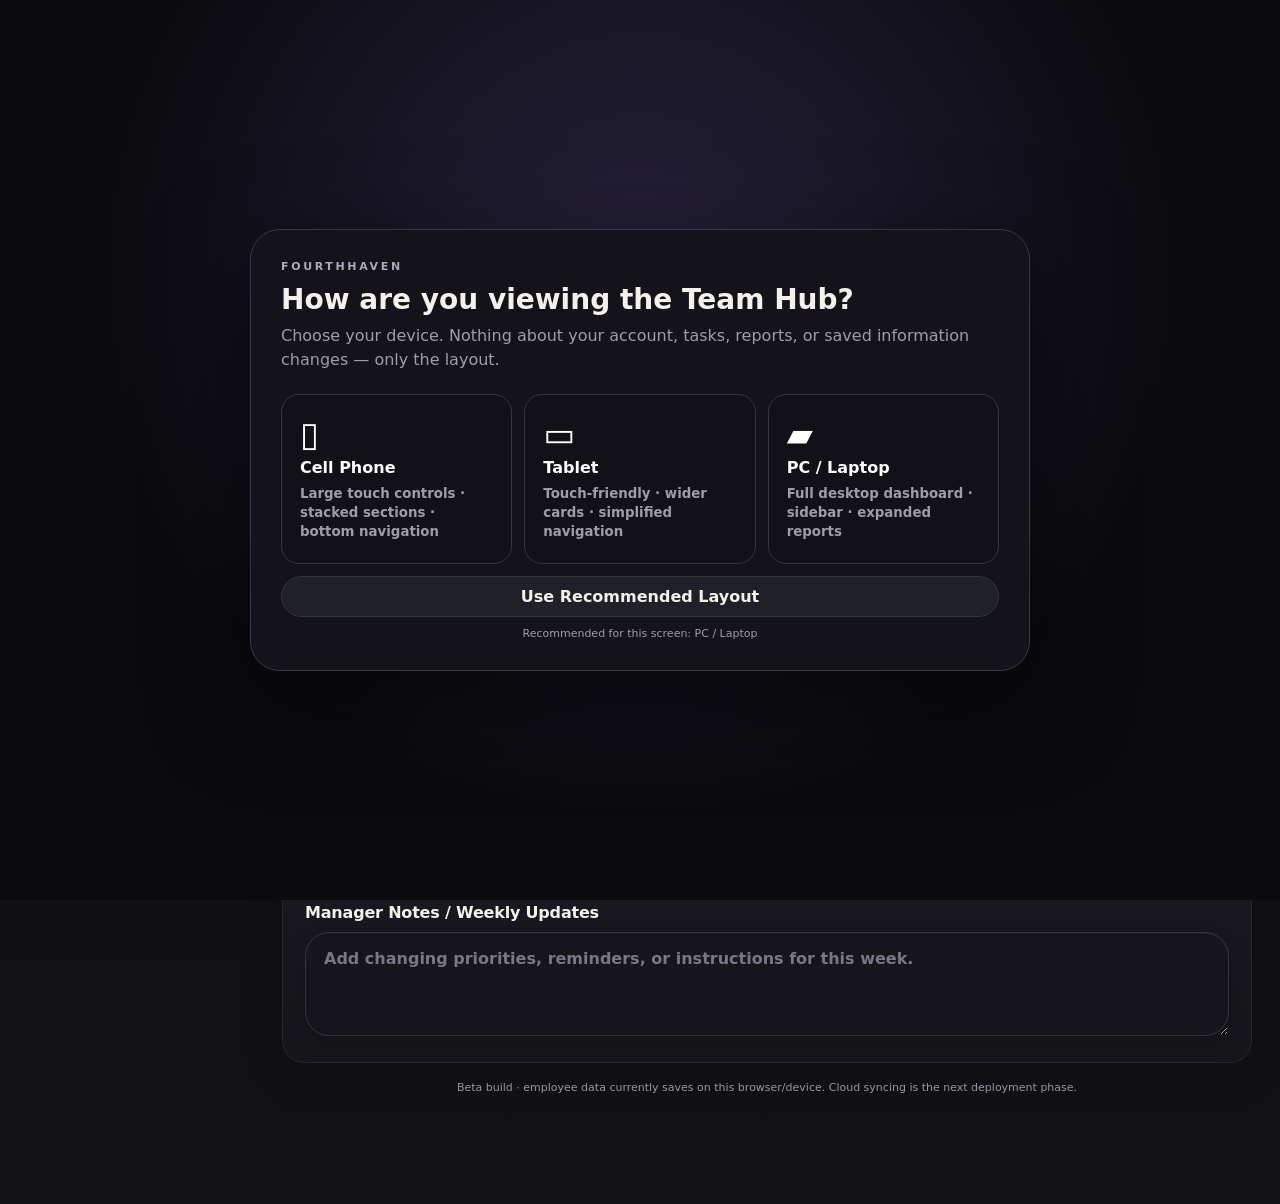
==== index.html @ d565ffc7 "Add files via upload" ====
<!DOCTYPE html>
<html lang="en">
<head>
<meta charset="UTF-8">
<meta name="viewport" content="width=device-width, initial-scale=1, viewport-fit=cover">
<meta name="theme-color" content="#0b0b0e">
<title>FourthHaven Remote Shift Hub</title>
<style>
:root{
  --bg:#0b0b0e; --panel:#141419; --panel2:#1b1b22; --line:#2b2b35;
  --text:#f7f7f8; --muted:#a6a6b2; --good:#43d17a; --warn:#f0c35a; --bad:#ff6b6b;
  --shadow:0 12px 36px rgba(0,0,0,.28);
}
*{box-sizing:border-box}
html{scroll-behavior:smooth}
body{
  margin:0;
  background:linear-gradient(180deg,#09090c,#101016 38%,#0b0b0e);
  color:var(--text);
  font-family:Inter,ui-sans-serif,system-ui,-apple-system,BlinkMacSystemFont,"Segoe UI",sans-serif;
  min-height:100vh;
}
button,input,select,textarea{font:inherit}
a{color:inherit;text-decoration:none}
.app{max-width:1180px;margin:0 auto;padding:18px 18px 100px}

.header{
  position:sticky;top:0;z-index:50;
  background:rgba(11,11,14,.88);backdrop-filter:blur(16px);
  border-bottom:1px solid rgba(255,255,255,.06);
  margin:0 -18px;padding:14px 18px;
}
.header-inner{
  max-width:1180px;margin:0 auto;display:flex;gap:14px;
  justify-content:space-between;align-items:center
}
.brand h1{margin:0;font-size:20px;letter-spacing:.1em}
.brand p{margin:3px 0 0;color:var(--muted);font-size:12px}
.actions{display:flex;gap:8px;align-items:center}
select,input[type=text],input[type=number],input[type=time],textarea{
  width:100%;border:1px solid var(--line);background:#0f0f13;color:var(--text);
  border-radius:12px;padding:11px 12px;outline:none;
}
textarea{min-height:92px;resize:vertical}
select:focus,input:focus,textarea:focus{border-color:#666677}
button,.btn{
  border:1px solid var(--line);background:var(--panel2);color:var(--text);
  padding:10px 14px;border-radius:12px;font-weight:800;cursor:pointer;
}
button:hover,.btn:hover{filter:brightness(1.08)}
.btn.primary,button.primary{background:#f5f5f7;color:#111;border-color:#f5f5f7}

.top-tabs{
  display:flex;gap:8px;overflow-x:auto;padding:14px 0 6px;
  scrollbar-width:none;
}
.top-tabs::-webkit-scrollbar{display:none}
.tablink{
  display:inline-flex;align-items:center;justify-content:center;white-space:nowrap;
  border:1px solid var(--line);background:var(--panel);color:var(--muted);
  padding:10px 14px;border-radius:999px;font-weight:800;font-size:13px;
}
.tablink.active{background:#fff;color:#111;border-color:#fff}

.page{display:none;animation:fade .15s ease}
.page.active{display:block}
@keyframes fade{from{opacity:.55;transform:translateY(2px)}to{opacity:1;transform:none}}

.grid{display:grid;grid-template-columns:repeat(12,1fr);gap:14px}
.card{
  background:var(--panel);border:1px solid var(--line);border-radius:18px;
  padding:18px;box-shadow:var(--shadow)
}
.span12{grid-column:span 12}.span8{grid-column:span 8}.span6{grid-column:span 6}.span4{grid-column:span 4}

h2{margin:0 0 6px;font-size:20px}
h3{margin:0 0 10px;font-size:16px}
.sub{margin:0 0 14px;color:var(--muted);font-size:13px;line-height:1.45}
.statusline{display:flex;align-items:center;justify-content:space-between;gap:12px;flex-wrap:wrap}
.pill{padding:7px 10px;border:1px solid var(--line);background:#101015;border-radius:999px;color:var(--muted);font-size:12px}
.pill.good{color:#c8f2d4;background:#102117;border-color:#2d6d42}
.pill.warn{color:#ffe0a0;background:#251f0d;border-color:#715b1f}
.progress{height:10px;border-radius:999px;background:#0d0d10;border:1px solid var(--line);overflow:hidden}
.progress>div{height:100%;width:0;background:var(--good);transition:width .2s ease}

.day-subtabs{
  display:flex;gap:8px;overflow:auto;padding:2px 0 14px;margin-bottom:2px;
  scrollbar-width:none;
}
.day-subtabs::-webkit-scrollbar{display:none}
.subtab{
  white-space:nowrap;border:1px solid var(--line);background:#111117;color:var(--muted);
  padding:10px 13px;border-radius:12px;font-weight:800;font-size:12px;cursor:pointer
}
.subtab.active{background:#fff;color:#111;border-color:#fff}
.subpanel{display:none}
.subpanel.active{display:block}

.task{display:flex;gap:11px;align-items:flex-start;padding:11px 0;border-bottom:1px solid #24242c}
.task:last-child{border-bottom:0}
.task input[type=checkbox]{width:20px;height:20px;accent-color:#fff;flex:0 0 auto;margin-top:1px}
.task label{line-height:1.35;cursor:pointer}
.task small{display:block;color:var(--muted);margin-top:4px;line-height:1.35}

.field-grid{display:grid;grid-template-columns:1fr 1fr;gap:10px}
.field label,.metric label{display:block;color:var(--muted);font-size:12px;margin:0 0 6px}
.metric-grid{display:grid;grid-template-columns:repeat(4,1fr);gap:10px}
.metric{background:#101015;border:1px solid var(--line);border-radius:14px;padding:12px}
.notice{background:#19150a;border:1px solid #50431a;color:#f5dfa0;padding:12px 14px;border-radius:13px;font-size:13px}
.success{background:#102117;border:1px solid #2d6d42;color:#c8f2d4;padding:12px 14px;border-radius:13px;font-size:13px}
.hidden{display:none!important}
.divider{height:1px;background:var(--line);margin:14px 0}
.week-grid{display:grid;grid-template-columns:repeat(3,1fr);gap:12px}
.day-card{
  background:#101015;border:1px solid var(--line);border-radius:15px;padding:15px;
  display:block;transition:transform .12s ease,border-color .12s ease
}
.day-card:hover{transform:translateY(-2px);border-color:#4c4c5d}
.day-card strong{display:block;margin-bottom:8px}
.mini{font-size:12px;color:var(--muted)}
.req{color:var(--bad)}

.section-title{
  display:flex;align-items:flex-start;justify-content:space-between;gap:10px;margin-bottom:10px
}
.step-badge{
  display:inline-flex;align-items:center;justify-content:center;
  min-width:28px;height:28px;border-radius:999px;background:#fff;color:#111;
  font-size:12px;font-weight:900;margin-right:9px
}
.howto{
  background:#101015;border:1px solid var(--line);border-radius:13px;padding:12px 14px;
  color:var(--muted);font-size:12px;line-height:1.45;margin-bottom:12px
}
.howto strong{color:var(--text)}
.quickline{
  display:grid;grid-template-columns:auto 1fr;gap:8px;align-items:start;
  padding:9px 0;border-bottom:1px solid #24242c
}
.quickline:last-child{border-bottom:0}
.quicknum{
  width:24px;height:24px;border-radius:999px;background:#23232b;display:grid;place-items:center;
  font-size:11px;font-weight:900;color:#fff
}
.under-construction{
  min-height:320px;display:flex;align-items:center;justify-content:center;text-align:center
}
.uc-box{
  max-width:520px;padding:28px;border:1px dashed #444454;border-radius:18px;background:#101015
}
.uc-box .icon{font-size:34px;margin-bottom:10px}
.uc-box h3{font-size:20px;margin-bottom:8px}
.uc-box p{color:var(--muted);line-height:1.5;margin:0}

.timecard{
  display:grid;grid-template-columns:1.2fr .9fr .9fr;gap:12px;align-items:stretch
}
.time-box{
  background:#101015;border:1px solid var(--line);border-radius:15px;padding:15px
}
.time-label{font-size:11px;color:var(--muted);text-transform:uppercase;letter-spacing:.08em;margin-bottom:6px}
.time-value{font-size:22px;font-weight:900;letter-spacing:.02em}
.time-sub{font-size:12px;color:var(--muted);margin-top:5px}
.clock-actions{display:flex;gap:8px;flex-wrap:wrap;margin-top:12px}
.clock-btn{flex:1;min-width:135px}
.clock-btn.in{background:#f5f5f7;color:#111;border-color:#f5f5f7}
.clock-btn.out{background:#2a1518;color:#ffb9bf;border-color:#5a2a31}
.clock-btn:disabled{opacity:.4;cursor:not-allowed;filter:none}
.status-dot{display:inline-block;width:8px;height:8px;border-radius:999px;background:#666;margin-right:6px}
.status-dot.live{background:var(--good);box-shadow:0 0 0 4px rgba(67,209,122,.12)}
.status-dot.done{background:#8a8a98}
.timecard-note{font-size:11px;color:var(--muted);line-height:1.45;margin-top:10px}


.locked-section{
  opacity:.48;
  position:relative;
}
.locked-section::before{
  content:"NEXT SECTION LOCKED — complete everything required in the section above to continue.";
  display:block;
  background:#17171d;
  border:1px solid #353541;
  color:#c2c2cc;
  padding:10px 12px;
  border-radius:11px;
  font-size:12px;
  margin-bottom:12px;
}
.locked-section input,
.locked-section textarea,
.locked-section select,
.locked-section button{
  pointer-events:none;
}
.task input:disabled{opacity:.45}
.task.next-locked label{color:#696974}
.phase-locked{
  opacity:.42;
  cursor:not-allowed!important;
}


.auth-overlay{
  position:fixed; inset:0; z-index:1000; background:rgba(5,5,8,.94);
  backdrop-filter:blur(18px); display:flex; align-items:center; justify-content:center;
  padding:18px;
}
.auth-card{
  width:min(440px,100%); background:#141419; border:1px solid #30303a;
  border-radius:22px; padding:24px; box-shadow:0 24px 80px rgba(0,0,0,.55)
}
.auth-card h2{font-size:22px;margin-bottom:6px}
.auth-card .sub{margin-bottom:18px}
.auth-fields{display:grid;gap:11px}
.auth-actions{display:flex;gap:8px;margin-top:14px}
.auth-actions button{flex:1}
.auth-error{color:#ffb5b5;font-size:12px;min-height:18px;margin-top:9px}
.account-chip{
  display:none;align-items:center;gap:8px;padding:8px 10px;border:1px solid var(--line);
  border-radius:12px;background:#101015;font-size:12px;color:var(--muted)
}
.account-chip strong{color:var(--text)}
.logout-btn{padding:7px 9px!important;font-size:11px}


/* v8: profiles, dynamic employees, manager dashboard */
.avatar{
  width:42px;height:42px;border-radius:50%;object-fit:cover;border:1px solid var(--line);
  background:#202028;display:block
}
.avatar.lg{width:76px;height:76px}
.avatar.xl{width:92px;height:92px}
.avatar-fallback{
  width:42px;height:42px;border-radius:50%;display:grid;place-items:center;
  background:#252530;border:1px solid var(--line);font-weight:900;color:#fff
}
.profile-row{display:flex;gap:14px;align-items:center;flex-wrap:wrap}
.profile-meta{flex:1;min-width:180px}
.profile-meta h3{margin:0 0 4px}
.profile-meta p{margin:0;color:var(--muted);font-size:12px}
.profile-note{font-size:11px;color:var(--muted);line-height:1.45;margin-top:8px}
.photo-preview{
  width:92px;height:92px;border-radius:50%;object-fit:cover;border:1px solid var(--line);
  background:#202028;display:block;margin:0 auto 10px
}
.file-wrap{
  border:1px dashed #42424f;border-radius:14px;padding:14px;text-align:center;background:#101015
}
.file-wrap input[type=file]{width:100%;color:var(--muted);font-size:12px}
.manager-mode .top-tabs,.manager-mode .mobile-nav{display:flex!important}
.manager-dashboard{display:grid;gap:14px}
.manager-stats{display:grid;grid-template-columns:repeat(4,1fr);gap:10px}
.manager-stat{
  background:#101015;border:1px solid var(--line);border-radius:15px;padding:14px
}
.manager-stat .num{font-size:24px;font-weight:900}
.manager-stat .lbl{font-size:11px;color:var(--muted);margin-top:4px}
.employee-roster{display:grid;grid-template-columns:repeat(3,1fr);gap:10px}
.employee-card{
  background:#101015;border:1px solid var(--line);border-radius:15px;padding:14px;
  cursor:pointer;transition:.12s ease;display:flex;gap:11px;align-items:center
}
.employee-card:hover,.employee-card.active{border-color:#fff;transform:translateY(-1px)}
.employee-card .meta{min-width:0}
.employee-card strong{display:block;white-space:nowrap;overflow:hidden;text-overflow:ellipsis}
.employee-card small{display:block;color:var(--muted);margin-top:3px}
.report-days{display:grid;grid-template-columns:repeat(3,1fr);gap:10px}
.report-day{background:#101015;border:1px solid var(--line);border-radius:15px;padding:14px}
.report-kv{display:grid;grid-template-columns:150px 1fr;gap:8px;padding:6px 0;border-bottom:1px solid #24242c}
.report-kv:last-child{border-bottom:0}
.report-kv .k{color:var(--muted);font-size:12px}
.report-kv .v{font-size:12px;word-break:break-word}
.manager-empty{
  padding:24px;text-align:center;color:var(--muted);border:1px dashed #3c3c49;border-radius:15px
}
.auth-photo-copy{font-size:11px;color:var(--muted);line-height:1.4;margin-top:7px}
.profile-required{color:#ffe0a0}
.account-chip .chip-avatar{width:28px;height:28px;border-radius:50%;object-fit:cover;border:1px solid var(--line)}
@media (max-width:900px){
  .manager-stats{grid-template-columns:repeat(2,1fr)}
  .employee-roster{grid-template-columns:repeat(2,1fr)}
  .report-days{grid-template-columns:1fr}
}
@media (max-width:640px){
  .manager-stats,.employee-roster{grid-template-columns:1fr}
  .report-kv{grid-template-columns:1fr;gap:2px}
  .auth-card{max-height:92vh;overflow:auto}
}


/* v9 manager controls */
.manager-toolbar{display:flex;gap:8px;flex-wrap:wrap;align-items:center}
.manager-toolbar button{white-space:nowrap}
.live-pill{font-size:11px;padding:7px 10px;border:1px solid var(--line);border-radius:999px;color:var(--muted)}
.live-pill.fresh{color:#c8f2d4;border-color:#28543a}
.admin-actions{display:flex;gap:8px;flex-wrap:wrap;margin-top:12px}
.admin-actions button.danger{background:#35171b;border-color:#6b2b34;color:#ffc2c7}
.edit-grid{display:grid;grid-template-columns:repeat(2,1fr);gap:10px}
.audit-list{display:grid;gap:8px}
.audit-item{background:#101015;border:1px solid var(--line);border-radius:12px;padding:10px;font-size:12px}
.audit-item small{display:block;color:var(--muted);margin-top:4px}
.snapshot-list{display:grid;gap:8px;max-height:300px;overflow:auto}
.snapshot-item{background:#101015;border:1px solid var(--line);border-radius:12px;padding:10px;cursor:pointer}
.snapshot-item.active{border-color:#fff}
.modal-wide{width:min(680px,100%)}
.manager-warning{font-size:11px;color:#f0cf9a;line-height:1.45;margin-top:8px}
@media(max-width:640px){.edit-grid{grid-template-columns:1fr}}


/* v11 visual refresh + motion */
:root{
  --accent-soft:rgba(255,255,255,.08);
  --glass:rgba(24,24,31,.82);
}
body{
  background:
    radial-gradient(circle at 12% 8%,rgba(105,82,255,.13),transparent 28%),
    radial-gradient(circle at 88% 18%,rgba(255,120,170,.08),transparent 25%),
    radial-gradient(circle at 55% 90%,rgba(74,190,255,.07),transparent 30%),
    #09090d;
  background-attachment:fixed;
}
body::before{
  content:"";position:fixed;inset:0;pointer-events:none;z-index:-1;
  background-image:linear-gradient(rgba(255,255,255,.018) 1px,transparent 1px),
                   linear-gradient(90deg,rgba(255,255,255,.018) 1px,transparent 1px);
  background-size:34px 34px;
  mask-image:linear-gradient(to bottom,rgba(0,0,0,.7),transparent 90%);
}
header,.sidebar,.card,.auth-card{
  backdrop-filter:blur(18px);
}
.card{
  background:linear-gradient(145deg,rgba(24,24,31,.92),rgba(15,15,20,.88));
  box-shadow:0 12px 38px rgba(0,0,0,.16);
  transition:transform .18s ease,border-color .18s ease,box-shadow .18s ease;
}
.card:hover{border-color:#3b3b49;box-shadow:0 16px 44px rgba(0,0,0,.22)}
button,.tab,.subtab,.employee-card,.snapshot-item{
  transition:transform .15s ease,filter .15s ease,border-color .15s ease,background .15s ease,opacity .15s ease;
}
button:not(:disabled):active,.tab:active,.subtab:active{transform:scale(.97)}
button:not(:disabled):hover{filter:brightness(1.12);transform:translateY(-1px)}
.page.active{animation:pageIn .28s cubic-bezier(.2,.8,.2,1)}
.subpanel.active{animation:sectionIn .24s ease}
.auth-overlay:not(.hidden) .auth-card{animation:modalPop .22s cubic-bezier(.2,.9,.25,1.15)}
.success:not(.hidden){animation:successPulse .38s ease}
.progress > div{transition:width .45s cubic-bezier(.2,.8,.2,1)}
.status-dot.live{animation:livePulse 1.6s infinite}
.account-chip{animation:fadeSlide .25s ease}
.time-value{font-variant-numeric:tabular-nums}
.save-indicator{
  position:fixed;right:18px;bottom:18px;z-index:1200;
  display:flex;align-items:center;gap:8px;
  padding:10px 13px;border:1px solid #343441;border-radius:999px;
  background:rgba(15,15,20,.92);backdrop-filter:blur(14px);
  color:#c9c9d3;font-size:11px;
  box-shadow:0 10px 30px rgba(0,0,0,.28);
  opacity:0;transform:translateY(12px);pointer-events:none;
  transition:.2s ease;
}
.save-indicator.show{opacity:1;transform:translateY(0)}
.save-indicator .save-dot{width:8px;height:8px;border-radius:50%;background:#43d17a}
.hero-glow{
  position:absolute;width:180px;height:180px;border-radius:50%;
  filter:blur(70px);opacity:.09;pointer-events:none;
}
@keyframes pageIn{from{opacity:0;transform:translateY(7px)}to{opacity:1;transform:none}}
@keyframes sectionIn{from{opacity:.4;transform:translateX(7px)}to{opacity:1;transform:none}}
@keyframes modalPop{from{opacity:0;transform:scale(.96) translateY(8px)}to{opacity:1;transform:none}}
@keyframes successPulse{0%{transform:scale(.98);opacity:.5}100%{transform:scale(1);opacity:1}}
@keyframes livePulse{0%,100%{box-shadow:0 0 0 3px rgba(67,209,122,.08)}50%{box-shadow:0 0 0 7px rgba(67,209,122,.02)}}
@keyframes fadeSlide{from{opacity:0;transform:translateY(-5px)}to{opacity:1;transform:none}}
@media(prefers-reduced-motion:reduce){
  *,*::before,*::after{animation-duration:.01ms!important;animation-iteration-count:1!important;transition-duration:.01ms!important}
}
@media(max-width:640px){
  .save-indicator{right:10px;bottom:76px}
  .card:hover{transform:none}
}


/* v12 live manager */
.live-monitor{
  display:flex;align-items:center;gap:7px;font-size:11px;font-weight:800;
  color:#bff5cf;padding:7px 10px;border:1px solid rgba(67,209,122,.3);
  background:rgba(67,209,122,.07);border-radius:999px;
}
.live-monitor-dot{
  width:8px;height:8px;border-radius:50%;background:#43d17a;
  box-shadow:0 0 0 0 rgba(67,209,122,.45);
  animation:managerLivePulse 1.5s infinite;
}
.live-change{
  animation:liveChangeFlash .65s ease;
}
@keyframes managerLivePulse{
  0%{box-shadow:0 0 0 0 rgba(67,209,122,.38)}
  70%{box-shadow:0 0 0 7px rgba(67,209,122,0)}
  100%{box-shadow:0 0 0 0 rgba(67,209,122,0)}
}
@keyframes liveChangeFlash{
  0%{border-color:rgba(67,209,122,.9);box-shadow:0 0 0 2px rgba(67,209,122,.15)}
  100%{border-color:var(--line);box-shadow:none}
}


/* v13 device-specific layouts */
.device-chooser{
  position:fixed;inset:0;z-index:5000;display:grid;place-items:center;
  padding:18px;background:
  radial-gradient(circle at 20% 10%,rgba(110,85,255,.22),transparent 35%),
  radial-gradient(circle at 90% 80%,rgba(255,110,170,.11),transparent 30%),
  rgba(7,7,11,.98);backdrop-filter:blur(22px)
}
.device-chooser.hidden{display:none}
.device-chooser-card{
  width:min(780px,100%);padding:30px;border:1px solid #33333f;border-radius:26px;
  background:linear-gradient(145deg,rgba(26,26,34,.97),rgba(13,13,18,.97));
  box-shadow:0 30px 100px rgba(0,0,0,.55);animation:modalPop .3s ease
}
.device-brand{font-size:11px;letter-spacing:.24em;font-weight:900;color:#aaaabd;margin-bottom:10px}
.device-chooser h1{font-size:28px;margin:0 0 8px}
.device-chooser p{color:var(--muted);margin:0 0 22px;line-height:1.5}
.device-options{display:grid;grid-template-columns:repeat(3,1fr);gap:12px}
.device-option{
  min-height:170px;padding:18px;border-radius:18px;border:1px solid #343440;
  background:#111117;text-align:left;display:flex;flex-direction:column;justify-content:center;
  align-items:flex-start;gap:7px;color:#fff
}
.device-option:hover{border-color:#77778b;background:#17171f}
.device-icon{font-size:34px;line-height:1}
.device-option strong{font-size:16px}
.device-option small{color:var(--muted);line-height:1.45}
.device-auto{width:100%;margin-top:12px}
.device-recommendation{text-align:center;color:var(--muted);font-size:11px;margin-top:10px}
.device-switcher{
  font-size:11px!important;padding:7px 9px!important
}

/* CELL */
body.device-cell{
  --mobile-pad:12px;
  overflow-x:hidden;
}
body.device-cell .app{display:block!important;min-width:0!important}
body.device-cell .sidebar{display:none!important}
body.device-cell main{width:100%!important;margin:0!important;padding:12px 12px 92px!important;min-width:0!important}
body.device-cell header{
  position:sticky;top:0;z-index:100;padding:10px 12px!important;
  display:flex!important;flex-wrap:wrap!important;gap:8px!important;min-height:auto!important
}
body.device-cell header h1{font-size:16px!important;max-width:100%}
body.device-cell header .actions,
body.device-cell header > div{max-width:100%}
body.device-cell #employeeSelect{min-width:0!important;width:100%!important;max-width:100%!important}
body.device-cell .grid,
body.device-cell .field-grid,
body.device-cell .manager-stats,
body.device-cell .employee-roster,
body.device-cell .report-days,
body.device-cell .edit-grid{
  grid-template-columns:1fr!important
}
body.device-cell [class*="span"]{grid-column:1/-1!important}
body.device-cell .card{
  padding:14px!important;border-radius:16px!important;overflow:hidden
}
body.device-cell .top-tabs{display:none!important}
body.device-cell .mobile-nav{
  display:flex!important;position:fixed!important;left:8px;right:8px;bottom:8px;z-index:900;
  border:1px solid #343440;border-radius:18px;background:rgba(16,16,22,.96);
  backdrop-filter:blur(18px);padding:6px;gap:4px;overflow-x:auto;
  box-shadow:0 14px 40px rgba(0,0,0,.4)
}
body.device-cell .mobile-nav button{
  flex:1 0 auto;min-width:68px;padding:10px 8px!important;font-size:10px!important
}
body.device-cell .subtabs{
  overflow-x:auto!important;display:flex!important;flex-wrap:nowrap!important;
  padding-bottom:4px;scrollbar-width:none
}
body.device-cell .subtabs::-webkit-scrollbar{display:none}
body.device-cell .subtab{flex:0 0 auto!important;white-space:nowrap}
body.device-cell input,
body.device-cell textarea,
body.device-cell select,
body.device-cell button{
  font-size:16px; /* prevents iOS input zoom */
  max-width:100%;
}
body.device-cell button{min-height:44px}
body.device-cell input,body.device-cell select{min-height:46px}
body.device-cell textarea{min-height:100px}
body.device-cell .clock-actions,
body.device-cell .auth-actions,
body.device-cell .admin-actions,
body.device-cell .manager-toolbar,
body.device-cell .statusline{
  flex-direction:column!important;align-items:stretch!important
}
body.device-cell .clock-actions button,
body.device-cell .auth-actions button,
body.device-cell .admin-actions button,
body.device-cell .manager-toolbar button{width:100%!important}
body.device-cell .timecard-grid{grid-template-columns:1fr!important}
body.device-cell .profile-row{align-items:center!important}
body.device-cell .profile-row .profile-meta{min-width:0!important;width:100%}
body.device-cell .report-kv{grid-template-columns:1fr!important;gap:2px!important}
body.device-cell .report-kv .v{font-size:13px!important}
body.device-cell .auth-overlay{padding:10px!important;align-items:flex-start!important;overflow:auto}
body.device-cell .auth-card{
  width:100%!important;max-width:none!important;margin:4vh 0!important;padding:18px!important;
  max-height:none!important
}
body.device-cell .save-indicator{bottom:84px!important;right:10px!important;left:10px!important;justify-content:center}
body.device-cell .account-chip{width:100%;justify-content:space-between}
body.device-cell .manager-mode .mobile-nav{display:none!important}
body.device-cell .manager-dashboard{padding-bottom:20px}
body.device-cell table{display:block;overflow-x:auto;white-space:nowrap}

/* TABLET */
body.device-tablet .app{grid-template-columns:190px minmax(0,1fr)!important}
body.device-tablet .sidebar{width:190px!important}
body.device-tablet main{min-width:0!important;padding:18px!important}
body.device-tablet .grid{grid-template-columns:repeat(6,minmax(0,1fr))!important}
body.device-tablet .span4{grid-column:span 3!important}
body.device-tablet .span6{grid-column:span 3!important}
body.device-tablet .span8{grid-column:span 6!important}
body.device-tablet .span12{grid-column:span 6!important}
body.device-tablet .manager-stats{grid-template-columns:repeat(2,1fr)!important}
body.device-tablet .employee-roster{grid-template-columns:repeat(2,1fr)!important}
body.device-tablet .report-days{grid-template-columns:1fr!important}
body.device-tablet button{min-height:40px}
body.device-tablet input,body.device-tablet select{min-height:42px;font-size:16px}
body.device-tablet .subtabs{overflow-x:auto;flex-wrap:nowrap}
body.device-tablet .subtab{white-space:nowrap}

/* PC */
body.device-pc .mobile-nav{display:none!important}

@media(max-width:700px){
  .device-options{grid-template-columns:1fr}
  .device-option{min-height:112px}
  .device-chooser-card{padding:20px}
  .device-chooser h1{font-size:22px}
}

.mobile-nav{display:none}
.footer-note{text-align:center;color:var(--muted);font-size:11px;margin-top:18px}

@media (max-width:850px){
  .span8,.span6,.span4{grid-column:span 12}
  .metric-grid{grid-template-columns:repeat(2,1fr)}
  .week-grid{grid-template-columns:1fr}
}
@media (max-width:640px){
  body{background:#0b0b0e}
  .app{padding:10px 10px 92px}
  .header{margin:0 -10px;padding:11px 10px}
  .header-inner{align-items:flex-start;gap:10px}
  .brand h1{font-size:17px}
  .brand p{font-size:11px}
  .actions{flex-direction:column;width:46%;align-items:stretch}
  .actions button,.actions select{width:100%;padding:9px 10px}
  .top-tabs{display:none}
  .mobile-nav{
    display:grid;grid-template-columns:repeat(4,1fr);gap:6px;
    position:fixed;left:8px;right:8px;bottom:calc(8px + env(safe-area-inset-bottom));
    z-index:99;background:rgba(17,17,22,.95);backdrop-filter:blur(16px);
    border:1px solid var(--line);border-radius:18px;padding:7px;box-shadow:var(--shadow)
  }
  .mobile-nav a{
    display:flex;flex-direction:column;align-items:center;justify-content:center;
    gap:2px;padding:8px 4px;border-radius:12px;color:var(--muted);font-size:10px;font-weight:800
  }
  .mobile-nav a.active{background:#fff;color:#111}
  .mobile-nav .date{font-size:9px;font-weight:700;opacity:.85}
  .card{padding:15px;border-radius:16px;box-shadow:none}
  .field-grid,.metric-grid{grid-template-columns:1fr}
  h2{font-size:18px}
  h3{font-size:15px}

  .timecard{grid-template-columns:1fr}
  .time-value{font-size:20px}
  .clock-actions{flex-direction:column}
  .clock-btn{width:100%}

  .day-subtabs{
    position:sticky;top:84px;z-index:30;background:rgba(11,11,14,.96);
    margin:0 -10px 10px;padding:10px
  }
}

/* Mid Shift 3 contact / order cards */
.contact-log{display:grid;gap:14px}.contact-card{border:1px solid #303030;border-radius:16px;padding:16px;background:#111}.contact-head{display:flex;justify-content:space-between;gap:12px;align-items:center;margin-bottom:12px}.contact-head h4{margin:0}.mini-grid{display:grid;grid-template-columns:repeat(2,minmax(0,1fr));gap:12px}.purchase-box{margin-top:12px;padding:14px;border:1px solid #383838;border-radius:14px;background:#0b0b0b}.product-row{display:grid;grid-template-columns:1.4fr .8fr .8fr auto;gap:8px;align-items:end;margin:8px 0}.small-btn,.plus-btn{border:1px solid #3a3a3a;background:#171717;color:#fff;border-radius:10px;padding:9px 12px;cursor:pointer}.plus-btn{font-weight:800}.danger-btn{border-color:#5b2c2c;color:#ffb6b6}.contact-actions{display:flex;justify-content:flex-end;margin-top:12px}.account-setup{border:1px solid #4b4430;background:#17150d}.credential{padding:10px 12px;border-radius:10px;background:#090909;border:1px solid #333;margin-top:8px;overflow-wrap:anywhere}.status-select{width:100%}@media(max-width:700px){.mini-grid,.product-row{grid-template-columns:1fr}.contact-head{align-items:flex-start;flex-direction:column}}

/* v15 polish: lively task completion, payroll, CEO hub */
:root{--fh-accent:#8b7cff;--fh-good:#45d483;--fh-gold:#ffd66b}
.task{position:relative;overflow:visible}
.task input[type="checkbox"]{
  appearance:none;-webkit-appearance:none;width:22px;height:22px;min-width:22px;
  border:2px solid #676775;border-radius:7px;background:#17171d;display:grid;
  place-content:center;transition:.18s ease;cursor:pointer;box-shadow:inset 0 0 0 1px #0004
}
.task input[type="checkbox"]::after{
  content:"✓";font-weight:1000;font-size:15px;color:#101114;transform:scale(0) rotate(-18deg);
  transition:.16s cubic-bezier(.2,1.8,.4,1)
}
.task input[type="checkbox"]:checked{
  background:linear-gradient(135deg,#8b7cff,#6fe0ff);border-color:transparent;
  transform:scale(1.08);box-shadow:0 0 0 4px #8b7cff22,0 0 20px #8b7cff44
}
.task input[type="checkbox"]:checked::after{transform:scale(1) rotate(0)}
.task.just-checked{animation:taskFlash .48s ease}
@keyframes taskFlash{0%{background:#ffffff00}35%{background:#8b7cff20;transform:translateX(3px)}100%{background:#ffffff00}}
.confetti-piece{position:fixed;width:7px;height:11px;border-radius:2px;z-index:99999;pointer-events:none;animation:confettiFall .8s ease-out forwards}
@keyframes confettiFall{to{transform:translate(var(--dx),var(--dy)) rotate(var(--rot));opacity:0}}
.subtab.phase-locked{opacity:.38;filter:saturate(.45);cursor:not-allowed}
.subtab.phase-locked::after{content:" 🔒";font-size:10px}
.payroll-card{margin-top:14px;padding:14px;border:1px solid #343442;border-radius:14px;background:linear-gradient(135deg,#17171f,#111116)}
.payroll-top{display:flex;justify-content:space-between;gap:12px;align-items:end;flex-wrap:wrap}
.payroll-money{font-size:28px;font-weight:950;letter-spacing:-.5px}
.payroll-meta{font-size:12px;color:var(--muted)}
.payroll-track{height:12px;background:#292933;border-radius:999px;overflow:hidden;margin-top:10px}
.payroll-fill{height:100%;width:0;background:linear-gradient(90deg,#8b7cff,#65d9ff,#68e59a);transition:width .6s linear;border-radius:999px}
.payroll-cap{font-size:11px;color:var(--muted);margin-top:7px}
.ceo-card{border:1px solid #5c54a6;background:linear-gradient(145deg,#171626,#101016);box-shadow:0 12px 38px #0005}
.ceo-kicker{font-size:11px;text-transform:uppercase;letter-spacing:1.7px;color:#b8b0ff;font-weight:900}
.ceo-message{white-space:pre-wrap;font-size:16px;line-height:1.6;margin:10px 0}
.ceo-overlay{position:fixed;inset:0;background:#07070bd9;backdrop-filter:blur(10px);z-index:100000;display:flex;align-items:center;justify-content:center;padding:18px}
.ceo-overlay.hidden{display:none}
.ceo-modal{width:min(620px,100%);border:1px solid #5d55a8;border-radius:20px;background:linear-gradient(145deg,#1c1b2c,#101014);padding:24px;box-shadow:0 30px 90px #000}
.ceo-modal h2{margin:5px 0 8px;font-size:28px}
.ceo-modal .ceo-message{max-height:42vh;overflow:auto}
.ceo-modal button{width:100%;margin-top:12px}
.shift-status{margin-left:6px;font-size:10px}


/* v16: pacing guard, gallery, commissions, time management */
.task{padding-right:72px}
.task-timer{margin-left:auto;min-width:58px;text-align:right;font-size:10px;font-weight:900;color:#a8a8b8;letter-spacing:.2px}
.task.task-current .task-timer{color:#8fdcff}
.task.task-waiting{opacity:.62}
.task.task-waiting .task-timer{color:#777784}
.pacing-strip{display:flex;gap:10px;align-items:center;justify-content:space-between;flex-wrap:wrap;margin-top:12px;padding:10px 12px;border:1px solid #343441;border-radius:12px;background:#121219}
.warning-counter{font-size:12px;font-weight:900}
.warning-counter.warn{color:#ffd66b}.warning-counter.danger{color:#ff7b7b}
.time-urgency{margin-top:12px;border:1px solid #343441;border-radius:14px;padding:13px 14px;background:#15151c;transition:.2s ease}
.time-urgency .urgency-title{font-weight:950;font-size:14px}.time-urgency .urgency-copy{font-size:12px;color:var(--muted);margin-top:4px;line-height:1.45}
.time-urgency.caution{border-color:#8d7632;background:#211c0f}.time-urgency.urgent{border-color:#a33b45;background:#281014;animation:urgentPulse 1.2s ease-in-out infinite}
@keyframes urgentPulse{50%{box-shadow:0 0 0 4px #ff4e5e17,0 0 22px #ff4e5e20;transform:scale(1.003)}}
.tool-note{font-size:11px;color:var(--muted);line-height:1.45}
.gallery-toolbar{display:flex;gap:10px;align-items:center;flex-wrap:wrap}
.gallery-grid{display:grid;grid-template-columns:repeat(3,minmax(0,1fr));gap:14px;margin-top:14px}
.gallery-item{border:1px solid #343442;border-radius:16px;overflow:hidden;background:#121218;position:relative}
.gallery-item img{width:100%;aspect-ratio:4/5;object-fit:cover;display:block;background:#0b0b0e}
.gallery-meta{padding:11px}.gallery-meta strong{display:block;white-space:nowrap;overflow:hidden;text-overflow:ellipsis}.gallery-meta small{color:var(--muted)}
.gallery-actions{display:flex;gap:7px;margin-top:9px}.gallery-actions button{flex:1;padding:8px}
.gallery-select{position:absolute;top:10px;left:10px;z-index:2;background:#111c;border:1px solid #fff4;border-radius:9px;padding:6px 8px;backdrop-filter:blur(6px)}
.gallery-empty{padding:28px;text-align:center;border:1px dashed #3c3c49;border-radius:14px;color:var(--muted)}
.commission-layout{display:grid;grid-template-columns:1.1fr .9fr;gap:14px}
.commission-item-row{display:grid;grid-template-columns:1.2fr .8fr .65fr .55fr auto;gap:8px;align-items:end;margin-top:8px;padding:10px;border:1px solid #30303b;border-radius:12px;background:#111117}
.commission-summary{padding:15px;border:1px solid #3d3b58;border-radius:14px;background:linear-gradient(135deg,#171625,#111117)}
.commission-big{font-size:30px;font-weight:1000;letter-spacing:-1px}
.commission-record{padding:12px;border:1px solid #30303a;border-radius:13px;background:#111117;margin-top:9px}.commission-record .top{display:flex;justify-content:space-between;gap:10px}.commission-record small{color:var(--muted)}
.status-pending{color:#ffd66b}.status-verified{color:#72e3a0}
.goodjob-overlay{position:fixed;inset:0;z-index:120000;display:flex;align-items:center;justify-content:center;pointer-events:none;background:#0000;opacity:0}.goodjob-overlay.show{animation:goodJobScene 2.5s ease forwards}
.goodjob-card{display:flex;align-items:center;gap:14px;transform:scale(.72) rotate(-3deg)}.goodjob-overlay.show .goodjob-card{animation:goodJobWobble 2.5s ease forwards}
.scribble-face{width:112px;height:112px;filter:drop-shadow(0 10px 24px #0008)}
.goodjob-bubble{position:relative;background:#fff;color:#111;font-weight:1000;font-size:20px;padding:13px 18px;border-radius:22px;box-shadow:0 12px 30px #0008}.goodjob-bubble:before{content:"";position:absolute;left:-10px;bottom:18px;border:10px solid transparent;border-right-color:#fff;border-left:0}
@keyframes goodJobScene{0%{opacity:0}15%,75%{opacity:1}100%{opacity:0}}@keyframes goodJobWobble{0%{transform:scale(.7) rotate(-6deg)}20%{transform:scale(1.04) rotate(3deg)}35%{transform:scale(1) rotate(-2deg)}65%{transform:scale(1) rotate(2deg)}100%{transform:scale(.82) rotate(-5deg)}}
.manager-alert{padding:11px;border-left:3px solid #ff7b7b;background:#211216;border-radius:10px;margin-top:8px}.manager-alert small{display:block;color:#b9b3b5;margin-top:4px}
.payroll-breakdown{display:flex;gap:14px;flex-wrap:wrap;margin-top:9px;font-size:11px;color:var(--muted)}.payroll-breakdown strong{color:#fff}
@media(max-width:820px){.gallery-grid{grid-template-columns:repeat(2,minmax(0,1fr))}.commission-layout{grid-template-columns:1fr}.commission-item-row{grid-template-columns:1fr 1fr}.commission-item-row button{grid-column:span 2}}
@media(max-width:520px){.gallery-grid{grid-template-columns:1fr}.top-tabs{overflow-x:auto}.mobile-nav{overflow-x:auto;justify-content:flex-start}.mobile-nav a{min-width:74px;flex:0 0 auto}}


/* v17: stronger pacing enforcement, persistent celebration, production analytics, team messages */
input,textarea,select{
  background:linear-gradient(180deg,#17171f,#111117)!important;
  border:1px solid #393946!important;
  color:#f7f7fb!important;
  box-shadow:inset 0 1px 0 #ffffff08;
}
input:focus,textarea:focus,select:focus{
  outline:none!important;border-color:#8b7cff!important;
  box-shadow:0 0 0 4px #8b7cff1d, inset 0 1px 0 #ffffff0b!important;
}
.commission-layout .field{padding:10px;border:1px solid #292934;border-radius:14px;background:#101016}
.commission-layout .field label{font-size:10px;letter-spacing:.06em;text-transform:uppercase;color:#aaaabd}
.commission-layout input,.commission-layout select{border-radius:12px!important}

/* Full-screen GOOD JOB celebration stays until employee dismisses it */
.goodjob-overlay{
  pointer-events:auto;background:
  radial-gradient(circle at 50% 35%,#29234d 0,#13131c 42%,#07070b 100%);
  opacity:0;visibility:hidden;transition:opacity .25s ease,visibility .25s ease
}
.goodjob-overlay.show{opacity:1;visibility:visible;animation:none}
.goodjob-card{
  flex-direction:column;text-align:center;transform:none!important;
  animation:celebrateFloat 1.8s ease-in-out infinite!important
}
.scribble-face{width:min(52vw,330px);height:min(52vw,330px)}
.goodjob-bubble{font-size:clamp(24px,5vw,46px);padding:18px 28px;animation:bubbleWobble 1.1s ease-in-out infinite}
.goodjob-bubble:before{display:none}
.goodjob-ok{
  margin-top:12px;border:1px solid #ffffff50!important;background:#fff!important;color:#111!important;
  border-radius:999px!important;padding:13px 30px!important;font-weight:1000!important;font-size:16px
}
@keyframes celebrateFloat{50%{transform:translateY(-8px) rotate(1deg)}}
@keyframes bubbleWobble{0%,100%{transform:rotate(-2deg) scale(1)}50%{transform:rotate(2deg) scale(1.04)}}

/* Pacing warning + lock screens */
.pace-overlay{
  position:fixed;inset:0;z-index:140000;display:flex;align-items:center;justify-content:center;
  padding:20px;background:rgba(92,0,8,.94);backdrop-filter:blur(9px);
  opacity:0;visibility:hidden;transition:.16s ease
}
.pace-overlay.show{opacity:1;visibility:visible}
.pace-warning-card{
  width:min(620px,100%);text-align:center;border:1px solid #ff9ba4;border-radius:24px;
  padding:28px;background:linear-gradient(160deg,#31090e,#16070a);
  box-shadow:0 28px 100px #000b,0 0 60px #ff334433
}
.pace-warning-icon{font-size:64px;line-height:1;animation:warningPulse .7s ease-in-out infinite alternate}
.pace-warning-count{font-size:clamp(38px,9vw,74px);font-weight:1000;letter-spacing:-3px;margin:8px 0}
.pace-warning-card h2{font-size:clamp(22px,5vw,36px);margin:5px 0}
.pace-warning-card p{color:#ffd9dc;line-height:1.55}
.pace-warning-card button{margin-top:14px;background:#fff!important;color:#26060a!important;border-radius:999px!important;font-weight:1000}
.pace-lock-card{animation:lockShake .5s ease}
.lock-countdown{font-size:clamp(50px,14vw,110px);font-weight:1000;letter-spacing:-5px;margin:8px 0}
@keyframes warningPulse{to{transform:scale(1.1);filter:drop-shadow(0 0 16px #fff6)}}
@keyframes lockShake{0%,100%{transform:translateX(0)}25%{transform:translateX(-6px)}75%{transform:translateX(6px)}}

/* Manager production analytics */
.production-layout{display:grid;grid-template-columns:1.25fr .75fr;gap:14px;margin-top:14px}
.production-chart{display:grid;gap:13px}
.production-row{display:grid;grid-template-columns:110px 1fr 55px;gap:10px;align-items:center}
.production-name{
  border:0!important;background:transparent!important;padding:0!important;text-align:left;
  font-weight:900;color:#fff!important;cursor:pointer;white-space:nowrap;overflow:hidden;text-overflow:ellipsis
}
.production-name:hover{text-decoration:underline}
.production-track{height:18px;border-radius:999px;background:#252530;overflow:hidden;border:1px solid #343440}
.production-fill{height:100%;border-radius:999px;background:linear-gradient(90deg,#8172ff,#68d9ff,#69e39a);transition:width .5s ease}
.production-pct{text-align:right;font-weight:950}
.production-detail{border:1px solid #343440;border-radius:16px;padding:16px;background:#111117;min-height:180px}
.production-mini-grid{display:grid;grid-template-columns:repeat(2,1fr);gap:8px;margin-top:12px}
.production-mini{padding:10px;border:1px solid #2e2e39;border-radius:12px;background:#15151c}
.production-mini strong{display:block;font-size:20px}.production-mini small{color:var(--muted)}

/* Messages */
.message-shell{display:grid;grid-template-columns:240px 1fr;gap:14px}
.message-people{border:1px solid #30303b;border-radius:16px;background:#111117;padding:10px;max-height:560px;overflow:auto}
.message-person{width:100%;text-align:left;margin-bottom:7px;border-radius:12px!important;background:#17171f!important}
.message-person.active{border-color:#8b7cff!important;box-shadow:0 0 0 3px #8b7cff18}
.message-thread{border:1px solid #30303b;border-radius:16px;background:#0f0f14;min-height:500px;display:flex;flex-direction:column}
.message-thread-head{padding:14px 16px;border-bottom:1px solid #2a2a34;font-weight:950}
.message-list{flex:1;padding:15px;overflow:auto;max-height:430px;display:flex;flex-direction:column;gap:10px}
.message-bubble{max-width:78%;padding:10px 12px;border-radius:15px;background:#1b1b24;border:1px solid #30303c}
.message-bubble.mine{align-self:flex-end;background:#272242;border-color:#4e477b}
.message-bubble small{display:block;color:#9696a7;margin-top:5px}
.message-compose{display:grid;grid-template-columns:1fr auto;gap:8px;padding:12px;border-top:1px solid #2a2a34}
.message-compose textarea{min-height:46px;max-height:120px;resize:vertical}
.message-empty{padding:30px;text-align:center;color:var(--muted)}
@media(max-width:820px){.production-layout,.message-shell{grid-template-columns:1fr}.production-row{grid-template-columns:90px 1fr 48px}.message-people{max-height:180px}}


/* v17.1 — FourthHaven tube-style fields */
input:not([type="checkbox"]):not([type="radio"]),
select,
textarea{
  color-scheme:dark;
  color:#ffffff !important;
  background:#111116 !important;
  border:1px solid #32323d !important;
  box-shadow:
    inset 0 1px 0 rgba(255,255,255,.035),
    0 5px 16px rgba(0,0,0,.14) !important;
  font:inherit;
  font-weight:650;
  transition:border-color .18s ease, box-shadow .18s ease, transform .18s ease, background .18s ease;
}

input:not([type="checkbox"]):not([type="radio"]),
select{
  min-height:46px;
  border-radius:999px !important;
  padding:10px 18px !important;
}

textarea{
  border-radius:24px !important;
  padding:14px 18px !important;
  line-height:1.5;
  resize:vertical;
}

/* Keep browser autofill from turning fields white/yellow */
input:-webkit-autofill,
input:-webkit-autofill:hover,
input:-webkit-autofill:focus,
textarea:-webkit-autofill,
select:-webkit-autofill{
  -webkit-text-fill-color:#ffffff !important;
  -webkit-box-shadow:0 0 0 1000px #111116 inset !important;
  caret-color:#ffffff !important;
}

input::placeholder,
textarea::placeholder{
  color:#777785 !important;
  opacity:1;
  font-weight:550;
}

input:not([type="checkbox"]):not([type="radio"]):hover,
select:hover,
textarea:hover{
  border-color:#454554 !important;
  background:#14141a !important;
}

input:not([type="checkbox"]):not([type="radio"]):focus,
select:focus,
textarea:focus{
  outline:none !important;
  color:#ffffff !important;
  background:#15151c !important;
  border-color:#8b7cff !important;
  box-shadow:
    0 0 0 4px rgba(139,124,255,.12),
    0 8px 24px rgba(0,0,0,.20),
    inset 0 1px 0 rgba(255,255,255,.05) !important;
  transform:translateY(-1px);
}

/* Native date/time controls stay readable in dark mode */
input[type="date"],
input[type="time"],
input[type="datetime-local"],
input[type="number"]{
  color:#ffffff !important;
}

/* Labels feel integrated instead of looking like a generic form */
.field label{
  color:#aaaab8 !important;
  font-size:10px;
  font-weight:850;
  letter-spacing:.075em;
  text-transform:uppercase;
  margin:0 0 7px 7px;
}

/* Search/message/commission areas use the same FourthHaven treatment */
.message-compose textarea,
.commission-layout input,
.commission-layout select,
#ceoMessageEditor{
  background:#111116 !important;
  color:#ffffff !important;
  border-color:#343440 !important;
}

.message-compose textarea{
  border-radius:24px !important;
}

#ceoMessageEditor{
  border-radius:24px !important;
}

/* Select dropdown arrow area stays dark */
select{
  cursor:pointer;
}

/* Disabled fields still look intentional, not washed-out white */
input:disabled,
select:disabled,
textarea:disabled{
  opacity:.52;
  color:#b9b9c4 !important;
  background:#0d0d12 !important;
  cursor:not-allowed;
}


/* v17.2 — task completion polish */
.task input[type="checkbox"]{
  position:relative;
  appearance:none!important;
  -webkit-appearance:none!important;
  width:23px!important;
  height:23px!important;
  min-width:23px!important;
  border-radius:8px!important;
  border:2px solid #666676!important;
  background:#14141b!important;
  display:grid!important;
  place-content:center!important;
  cursor:pointer;
  transition:transform .16s cubic-bezier(.2,1.7,.4,1),box-shadow .2s ease,background .2s ease,border-color .2s ease!important;
}
.task input[type="checkbox"]::after{
  content:"✓"!important;
  color:#fff!important;
  font-size:16px!important;
  line-height:1!important;
  font-weight:1000!important;
  transform:scale(0) rotate(-22deg)!important;
  opacity:0;
  transition:transform .18s cubic-bezier(.2,1.9,.4,1),opacity .12s ease!important;
}
.task input[type="checkbox"]:checked{
  background:linear-gradient(135deg,#765cff,#a27cff)!important;
  border-color:#b7a8ff!important;
  transform:scale(1.12)!important;
  box-shadow:
    0 0 0 5px rgba(139,124,255,.16),
    0 0 18px rgba(139,124,255,.72),
    0 0 38px rgba(139,124,255,.30)!important;
}
.task input[type="checkbox"]:checked::after{
  transform:scale(1) rotate(0)!important;
  opacity:1!important;
}
.task.just-checked{
  animation:taskPurpleFlash .62s cubic-bezier(.2,.9,.3,1);
}
.task.just-checked label{
  animation:taskTextPop .5s ease;
}
@keyframes taskPurpleFlash{
  0%{background:transparent;box-shadow:none}
  30%{background:rgba(139,124,255,.18);box-shadow:0 0 0 1px rgba(139,124,255,.22),0 0 34px rgba(139,124,255,.18);transform:translateX(4px)}
  100%{background:transparent;box-shadow:none;transform:translateX(0)}
}
@keyframes taskTextPop{
  35%{color:#d9d2ff;transform:translateX(2px)}
  100%{color:inherit;transform:translateX(0)}
}
.confetti-piece{
  position:fixed;width:7px;height:12px;border-radius:999px;z-index:150000;
  pointer-events:none;box-shadow:0 0 9px currentColor;
  animation:confettiFall .9s cubic-bezier(.15,.7,.3,1) forwards!important
}


.task.timer-denied{animation:timerDenied .28s ease}
@keyframes timerDenied{0%,100%{transform:translateX(0)}35%{transform:translateX(-4px)}70%{transform:translateX(4px)}}


/* v17.3 — make the existing 8-second task timer impossible to miss */
.task{
  gap:10px;
}
.task-timer{
  margin-left:auto!important;
  min-width:92px!important;
  flex:0 0 auto;
  text-align:center!important;
  font-size:11px!important;
  font-weight:1000!important;
  letter-spacing:.45px!important;
  color:#d7d1ff!important;
  background:#191724!important;
  border:1px solid #494064!important;
  border-radius:999px!important;
  padding:6px 9px!important;
  box-shadow:inset 0 1px 0 rgba(255,255,255,.04),0 0 0 3px rgba(139,124,255,.05);
  transition:.18s ease;
}
.task.task-current .task-timer{
  color:#ffffff!important;
  border-color:#7568aa!important;
  background:linear-gradient(180deg,#242038,#191724)!important;
}
.task-timer.timer-ready{
  color:#c9ffe1!important;
  border-color:#3e815d!important;
  background:#13231a!important;
  box-shadow:0 0 14px rgba(69,212,131,.12)!important;
}
.task input[type="checkbox"]:checked ~ .task-timer,
.task:has(input[type="checkbox"]:checked) .task-timer{
  color:#d8d8e2!important;
  border-color:#383844!important;
  background:#15151b!important;
  box-shadow:none!important;
}
@media(max-width:640px){
  .task-timer{min-width:78px!important;font-size:10px!important;padding:5px 7px!important}
}


/* ================= V18 COMMAND CENTER ================= */
.top-tabs{overflow-x:auto;scrollbar-width:none}.top-tabs::-webkit-scrollbar{display:none}
.hub-hero{
  position:relative;overflow:hidden;border:1px solid #3d3858!important;
  background:
    radial-gradient(circle at 82% 12%,rgba(139,124,255,.20),transparent 32%),
    linear-gradient(145deg,#171622,#101015)!important;
}
.hub-hero:after{content:"";position:absolute;width:180px;height:180px;border-radius:50%;right:-75px;bottom:-105px;border:1px solid #8b7cff33;box-shadow:0 0 0 25px #8b7cff0b,0 0 0 50px #8b7cff08}
.command-greeting{font-size:clamp(24px,4vw,38px);font-weight:1000;letter-spacing:-1px;margin:4px 0}
.command-grid{display:grid;grid-template-columns:repeat(4,1fr);gap:9px;margin-top:15px}
.command-stat{padding:12px;border:1px solid #343440;border-radius:14px;background:#111117;min-width:0}
.command-stat strong{display:block;font-size:19px;white-space:nowrap;overflow:hidden;text-overflow:ellipsis}
.command-stat small{color:var(--muted);font-size:10px;text-transform:uppercase;letter-spacing:.6px}
.command-actions{display:flex;gap:8px;flex-wrap:wrap;margin-top:14px}

.notification-btn{position:relative;min-width:44px!important;width:44px;padding:0!important;border-radius:999px!important;font-size:18px}
.notification-badge{position:absolute;right:-4px;top:-5px;min-width:19px;height:19px;padding:0 5px;border-radius:999px;background:#ff5262;color:white;font-size:10px;font-weight:1000;display:grid;place-items:center;border:2px solid #111116}
.notification-badge.hidden{display:none}
.notification-overlay{position:fixed;inset:0;background:#07070bc9;backdrop-filter:blur(8px);z-index:130000;display:none;justify-content:flex-end}
.notification-overlay.show{display:flex}
.notification-drawer{width:min(460px,100%);height:100%;background:#101015;border-left:1px solid #343440;padding:18px;overflow:auto;box-shadow:-25px 0 80px #0008}
.notification-head{display:flex;justify-content:space-between;align-items:center;gap:10px;position:sticky;top:0;background:#101015;padding-bottom:12px;z-index:2}
.notification-item{padding:13px;border:1px solid #30303b;border-radius:14px;background:#15151c;margin-bottom:9px;cursor:pointer}
.notification-item.unread{border-color:#665d9a;background:#1b1928;box-shadow:inset 3px 0 0 #8b7cff}
.notification-item strong{display:block;margin-bottom:4px}.notification-item small{color:var(--muted)}
.notification-empty{text-align:center;color:var(--muted);padding:50px 15px}

.schedule-grid{display:grid;grid-template-columns:repeat(3,1fr);gap:12px}
.schedule-card{border:1px solid #30303b;border-radius:16px;background:#111117;padding:15px}
.schedule-time{font-size:24px;font-weight:1000;margin:6px 0}
.schedule-manager-row{display:grid;grid-template-columns:1fr 1fr;gap:8px}
.schedule-employee-block{border:1px solid #33333e;border-radius:16px;padding:14px;margin-top:12px;background:#111117}
.schedule-day-edit{display:grid;grid-template-columns:100px 1fr 1fr 1.4fr auto;gap:8px;align-items:end;margin-top:8px}
.schedule-day-edit .field{margin:0}

.pay-summary-grid{display:grid;grid-template-columns:repeat(4,1fr);gap:10px;margin-top:14px}
.pay-summary{padding:15px;border:1px solid #33333f;border-radius:16px;background:#111117}
.pay-summary strong{display:block;font-size:25px}.pay-summary small{color:var(--muted)}
.pay-table{width:100%;border-collapse:collapse;margin-top:12px}
.pay-table th,.pay-table td{text-align:left;padding:10px;border-bottom:1px solid #292933;font-size:12px}
.pay-table th{color:#a7a7b6;text-transform:uppercase;font-size:9px;letter-spacing:.7px}

.product-hero{border:1px solid #443d67;border-radius:18px;padding:18px;background:linear-gradient(145deg,#191726,#101015)}
.product-facts{display:grid;grid-template-columns:repeat(4,1fr);gap:9px;margin-top:12px}
.product-fact{padding:10px;border:1px solid #343440;border-radius:12px;background:#111117}
.product-fact strong{display:block}.product-fact small{color:var(--muted)}
.inventory-wrap{overflow-x:auto;margin-top:12px}
.inventory-table{width:100%;border-collapse:separate;border-spacing:6px}
.inventory-table th{font-size:10px;color:#a9a9b8;text-transform:uppercase}
.inventory-table td{background:#111117;border:1px solid #30303b;border-radius:10px;padding:8px;text-align:center;min-width:82px}
.inventory-table input{width:72px!important;min-height:36px!important;padding:6px 10px!important;text-align:center}
.stock-sold{color:#ff7b88;font-weight:900}.stock-low{color:#ffd66b;font-weight:900}.stock-good{color:#7ce8a6;font-weight:900}

.resource-grid{display:grid;grid-template-columns:repeat(2,1fr);gap:12px}
.resource-card{border:1px solid #30303b;border-radius:16px;background:#111117;padding:16px}
.resource-card h3{margin-top:0}.resource-card ul{padding-left:18px;color:#d6d6df;line-height:1.65}

.action-center{display:grid;gap:8px;margin-top:12px}
.action-item{display:flex;justify-content:space-between;gap:12px;align-items:center;padding:12px;border:1px solid #343440;border-radius:14px;background:#111117}
.action-item.urgent{border-color:#783a45;background:#1c1013}
.action-copy strong{display:block}.action-copy small{color:var(--muted)}
.action-count{font-size:20px;font-weight:1000}

.profile-dashboard{display:grid;grid-template-columns:220px 1fr;gap:16px}
.profile-main{text-align:center;border:1px solid #33333e;border-radius:18px;padding:18px;background:#111117}
.profile-main img{width:110px;height:110px;border-radius:50%;object-fit:cover;border:2px solid #5c5484}
.profile-avatar-big{width:110px;height:110px;border-radius:50%;display:grid;place-items:center;margin:0 auto;background:#262238;border:2px solid #5c5484;font-size:32px;font-weight:1000}
.profile-stats{display:grid;grid-template-columns:repeat(3,1fr);gap:10px}
.profile-stat{padding:14px;border:1px solid #33333e;border-radius:15px;background:#111117}
.profile-stat strong{display:block;font-size:24px}.profile-stat small{color:var(--muted)}

.handoff-highlight{border-color:#554d7b!important;background:linear-gradient(145deg,#171523,#111117)!important}

@media(max-width:900px){
  .command-grid,.pay-summary-grid,.product-facts{grid-template-columns:repeat(2,1fr)}
  .schedule-grid,.resource-grid{grid-template-columns:1fr}
  .schedule-day-edit{grid-template-columns:1fr 1fr}.schedule-day-edit>strong{grid-column:1/-1}
  .profile-dashboard{grid-template-columns:1fr}.profile-stats{grid-template-columns:repeat(2,1fr)}
}
@media(max-width:560px){
  .command-grid,.pay-summary-grid,.product-facts,.profile-stats{grid-template-columns:1fr 1fr}
  .schedule-day-edit{grid-template-columns:1fr}
}


/* V19 FOURTHHAVEN STUDIO — responsive visual system */
:root{--bg:#111116;--bg-deep:#0c0c11;--surface:#17171d;--surface2:#1e1e26;--line:#30303b;--line-soft:#262630;--text:#f4f1ea;--muted:#9e9daa;--purple:#a997ff;--purple2:#7f6cff;--green:#7be0b1;--gold:#ffcb6b;--red:#ff6f7d;--sidebar:252px;--content-max:1280px}
html{background:var(--bg-deep)}body{background:radial-gradient(circle at 76% -10%,rgba(127,108,255,.11),transparent 34rem),radial-gradient(circle at 5% 35%,rgba(169,151,255,.055),transparent 28rem),linear-gradient(180deg,#111116,#0f0f14 58%,#111116);color:var(--text);overflow-x:hidden}body:before{content:'IV';position:fixed;right:-1vw;bottom:-10vh;z-index:-1;font-size:min(38vw,540px);font-weight:1000;line-height:1;color:#ffffff05;letter-spacing:-.08em;pointer-events:none}.app{max-width:none;margin:0;padding:0 28px 110px}main{width:min(100%,var(--content-max));margin:0 auto;padding-top:26px}.header{margin:0 -28px;padding:12px 28px;background:#111116c7;backdrop-filter:blur(22px) saturate(1.15);border-bottom:1px solid #ffffff0e}.header-inner{max-width:var(--content-max);margin:0 auto}.brand h1{font-size:17px;letter-spacing:.16em}.brand p{font-size:10px;letter-spacing:.035em}.card{background:linear-gradient(180deg,#191920eb,#15151bf0);border:1px solid var(--line-soft);border-radius:22px;padding:22px;box-shadow:0 14px 44px #00000021}.grid{gap:20px}h2{font-size:clamp(21px,2vw,29px);letter-spacing:-.035em}h3{font-size:16px;letter-spacing:-.012em}.sub{color:var(--muted);line-height:1.55}.page{animation:v19PageIn .28s cubic-bezier(.2,.8,.2,1)}@keyframes v19PageIn{from{opacity:0;transform:translateY(8px)}to{opacity:1;transform:none}}.divider{background:var(--line-soft);margin:20px 0}.ceo-kicker,.time-label{color:#aaa7bc;letter-spacing:.12em;font-weight:900}
button,.btn{border-radius:999px;background:#202028;border-color:#343440;padding:10px 16px;transition:.15s ease}button:hover,.btn:hover{filter:none;transform:translateY(-1px);border-color:#4c4a5c;background:#25252f}button:active,.btn:active{transform:translateY(1px) scale(.985)}button.primary,.btn.primary,.clock-btn.in{color:#111116!important;background:linear-gradient(135deg,#f6f3ec,#dcd3ff)!important;border-color:#eee9ff!important;box-shadow:0 8px 25px #a997ff21}.logout-btn{background:transparent!important;border-color:transparent!important;color:#a9a8b4!important;padding:7px 9px!important}
.field,.metric{position:relative}.field label,.metric label{display:inline-block!important;margin:0 0 -8px 14px!important;padding:0 6px;position:relative;z-index:2;background:#17171d;color:#aaa8b6!important;font-size:9px!important;letter-spacing:.09em!important;text-transform:uppercase;font-weight:950!important}.metric label{background:#15151b}input:not([type=checkbox]):not([type=radio]),select,textarea{background:#15151b!important;border:1px solid #34343f!important;color:#fff!important}input:not([type=checkbox]):not([type=radio]),select{min-height:48px!important}textarea{min-height:104px}input:focus,select:focus,textarea:focus{border-color:var(--purple)!important;box-shadow:0 0 0 4px #a997ff1b,0 10px 30px #00000024!important}.pill{border-color:#363640;background:#16161c;color:#aaa9b6}.pill.good,.status-verified{color:var(--green)!important;background:#7be0b115!important;border-color:#7be0b147!important}.pill.warn,.status-pending{color:var(--gold)!important;background:#ffcb6b15!important;border-color:#ffcb6b47!important}.progress,.payroll-track{height:8px;background:#0d0d12;border-color:#292933}.progress>div,.payroll-fill{background:linear-gradient(90deg,var(--purple2),var(--purple),#c8bdff)!important}
.desktop-sidebar{position:fixed;left:0;top:0;bottom:0;width:var(--sidebar);z-index:70;display:flex;flex-direction:column;padding:24px 16px 18px;background:#0d0d12eb;backdrop-filter:blur(24px);border-right:1px solid #ffffff0e}.sidebar-brand{padding:4px 10px 22px}.sidebar-brand strong{display:block;font-size:18px;letter-spacing:.16em}.sidebar-brand small{display:block;color:#7f7e8a;margin-top:4px;letter-spacing:.12em;font-size:9px}.sidebar-group{margin:4px 0 14px}.sidebar-label{padding:7px 12px;color:#666572;font-size:9px;font-weight:950;letter-spacing:.15em}.sidebar-link{display:flex;align-items:center;gap:11px;padding:10px 12px;margin:2px 0;border-radius:13px;color:#aaa9b5;font-size:12px;font-weight:800;transition:.15s ease}.sidebar-link .side-icon{width:25px;height:25px;display:grid;place-items:center;border-radius:8px;background:#18181f;color:#a7a0d4;font-size:11px;border:1px solid #292932}.sidebar-link:hover{background:#18181f;color:#fff;transform:translateX(2px)}.sidebar-link.active{background:linear-gradient(90deg,#a997ff2b,#a997ff0b);color:#fff}.sidebar-link.active .side-icon{background:#302a4b;border-color:#554b80;color:#fff}.sidebar-manager{display:none}.manager-mode .sidebar-manager{display:block}.sidebar-account{margin-top:auto;padding:12px;border:1px solid #292933;border-radius:16px;background:#141419;display:grid;grid-template-columns:36px 1fr;gap:10px;align-items:center}.side-avatar,.side-avatar-fallback{width:36px;height:36px;border-radius:50%;background:#272431;border:1px solid #49435f}.side-avatar{object-fit:cover}.side-avatar-fallback{display:grid;place-items:center;font-weight:950}.sidebar-account strong{display:block;font-size:12px}.sidebar-account small{display:block;color:#7f7e8b;font-size:9px;margin-top:2px}.side-status{color:var(--green)!important}.top-tabs{display:none!important}
.hub-hero{min-height:250px;padding:30px!important;border-radius:28px!important;background:radial-gradient(circle at 78% 20%,#a997ff38,transparent 30%),radial-gradient(circle at 20% 120%,#6cd2ff14,transparent 34%),linear-gradient(145deg,#1a1924,#131319 60%,#111116)!important;border:1px solid #3b3652!important;box-shadow:0 26px 80px #0000002e!important}.hub-hero:before{content:'you belong here.';position:absolute;right:28px;top:25px;font-family:'Segoe Print','Bradley Hand',cursive;font-size:13px;color:#f4f1ea47;transform:rotate(-4deg)}.command-greeting{font-size:clamp(30px,4.5vw,54px)!important;letter-spacing:-.055em!important;max-width:760px}.command-grid{grid-template-columns:repeat(4,1fr);gap:0;margin-top:28px;border-top:1px solid #ffffff10;border-bottom:1px solid #ffffff10}.command-stat{border:0;border-right:1px solid #ffffff10;border-radius:0;background:transparent;padding:17px 16px}.command-stat:first-child{padding-left:0}.command-stat:last-child{border-right:0}.command-stat strong{font-size:clamp(19px,2vw,27px)}.command-stat small{color:#898796}.command-actions{margin-top:22px}
.day-subtabs{gap:10px;padding:8px 0 4px;margin:0;overflow-x:auto}.subtab{position:relative;min-width:150px;padding:13px 16px;border-radius:16px;background:#15151b;color:#9a99a6;border-color:#2c2c36;text-align:left}.subtab:before{content:'○';margin-right:7px;color:#686775}.subtab.active{background:#211e31;color:#fff;border-color:#51486f;box-shadow:0 8px 25px #a997ff14}.subtab.active:before{content:'●';color:var(--purple)}.subtab.phase-complete{background:#151d19;color:#b8e8ce;border-color:#2d5840}.subtab.phase-complete:before{content:'✓';color:var(--green)}.subtab.phase-locked{opacity:.58;background:#111116}.subtab.phase-locked:before{content:'⌁';color:#777582}.subtab.just-unlocked{animation:unlockSweep .85s ease}@keyframes unlockSweep{0%{box-shadow:inset 0 0 0 999px #a997ff38;transform:scale(.98)}100%{box-shadow:none;transform:none}}.subpanel.active{animation:shiftPanelIn .3s ease}@keyframes shiftPanelIn{from{opacity:0;transform:translateY(9px)}to{opacity:1;transform:none}}.locked-section{opacity:.52;border-style:dashed!important;filter:saturate(.65)}.locked-section::before{content:'LOCKED · finish the section above to continue.';border-radius:999px;background:#121218;border:1px solid #373440;color:#aaa7b5;top:13px;right:13px;left:auto;width:auto;padding:7px 10px;font-size:9px;letter-spacing:.07em}.gate-section{transition:.25s ease}.task{padding:13px 2px;border-color:#262630}.task:hover{background:#ffffff03}.task-timer{min-width:84px!important}.task.just-checked{border-radius:13px}
.timecard{grid-template-columns:1.35fr .8fr .8fr;gap:10px}.time-box{border-radius:18px;background:#131319;border-color:#292933}.time-box:first-child{background:linear-gradient(145deg,#1b1928,#131319);border-color:#40395d}.payroll-card{border-radius:20px!important;background:linear-gradient(145deg,#171620,#121217)!important}.payroll-money{font-size:clamp(34px,5vw,52px)!important;letter-spacing:-.055em}.pacing-strip{border-radius:16px!important}
.commission-layout{grid-template-columns:minmax(0,1.25fr) minmax(280px,.75fr)!important;gap:22px!important}.commission-layout>.card{padding:26px}.commission-item-row{background:#131319;border:1px solid #292933!important;border-radius:18px!important;padding:14px!important;margin-top:10px}.commission-summary{position:sticky;top:92px;border-radius:24px!important;background:linear-gradient(180deg,#f1ede4,#e7e0d3)!important;color:#17151a!important;border:0!important;padding:25px!important;box-shadow:0 24px 65px #00000040!important}.commission-summary .time-label,.commission-summary .tool-note{color:#6d6870!important}.commission-big{color:#17151a!important;font-size:48px!important;letter-spacing:-.06em}.sale-receipt-line{display:flex;justify-content:space-between;gap:12px;padding:9px 0;border-bottom:1px dashed #b8afa2;font-size:12px}.sale-receipt-line:last-child{border-bottom:0}.sale-receipt-total{font-size:25px;font-weight:1000;padding-top:15px}.commission-record{border-radius:16px!important;background:#131319!important;border-color:#2d2d38!important}
#page-pay .pay-summary-grid{grid-template-columns:repeat(3,1fr);gap:12px}#page-pay .pay-summary:nth-child(4){grid-column:1/-1;grid-row:1;order:-1;min-height:190px;display:flex;flex-direction:column;justify-content:center;align-items:flex-start;background:radial-gradient(circle at 85% 20%,#a997ff3d,transparent 32%),linear-gradient(145deg,#1c1a29,#131319);border-color:#443c65}#page-pay .pay-summary:nth-child(4) strong{font-size:clamp(48px,8vw,82px);letter-spacing:-.07em}#page-pay .pay-summary:nth-child(4) small:after{content:' · ESTIMATED GROSS PAY'}.pay-table{border-collapse:separate;border-spacing:0 7px}.pay-table th{border:0;padding:6px 12px}.pay-table td{background:#131319;border-top:1px solid #292933;border-bottom:1px solid #292933}.pay-table td:first-child{border-left:1px solid #292933;border-radius:12px 0 0 12px}.pay-table td:last-child{border-right:1px solid #292933;border-radius:0 12px 12px 0}
.schedule-grid{grid-template-columns:repeat(3,1fr)!important;gap:10px}.schedule-card{min-height:180px;border-radius:20px!important;padding:18px!important;transition:.18s ease}.schedule-card.schedule-today{border-color:#665b92!important;background:linear-gradient(145deg,#211e31,#15151b)!important;box-shadow:0 12px 36px #a997ff17}.schedule-card.schedule-today:before{content:'TODAY';display:inline-block;color:#dcd5ff;font-size:8px;letter-spacing:.12em;font-weight:1000;margin-bottom:8px}.schedule-time{font-size:22px!important;letter-spacing:-.035em}
.gallery-filterbar{display:flex;gap:7px;flex-wrap:wrap;margin:16px 0}.gallery-filter{padding:8px 13px!important;font-size:10px!important;letter-spacing:.06em}.gallery-filter.active{background:#eee9ff!important;color:#15131a!important;border-color:#eee9ff!important}.gallery-grid{display:block!important;columns:4 220px;column-gap:14px;margin-top:16px}.gallery-item{display:inline-block;width:100%;break-inside:avoid;margin:0 0 14px;border-radius:20px!important;overflow:hidden;background:#141419!important;border-color:#2d2d37!important;transition:.18s ease}.gallery-item:hover{transform:translateY(-3px);border-color:#51496e!important}.gallery-item img{width:100%;height:auto!important;max-height:none!important;display:block;object-fit:cover}.gallery-meta{padding:12px!important}.gallery-select{backdrop-filter:blur(10px);background:#0d0d12c9!important;border-radius:999px!important}.gallery-actions button{padding:8px 11px!important;font-size:10px}
.message-shell{grid-template-columns:250px 1fr!important;gap:12px!important}.message-people,.message-thread{border-radius:20px!important;background:#121217!important}.message-person{display:grid!important;grid-template-columns:32px 1fr;gap:9px;align-items:center}.chat-avatar{width:32px;height:32px;border-radius:50%;display:grid;place-items:center;background:#292538;border:1px solid #4c4566;font-size:10px;font-weight:1000}.message-bubble{border-radius:18px 18px 18px 6px!important;padding:11px 13px!important}.message-bubble.mine{border-radius:18px 18px 6px 18px!important;background:#2a2541!important;border-color:#4e4673!important}.message-compose{position:sticky;bottom:0;background:#101015;border-radius:0 0 20px 20px}.message-compose textarea{min-height:48px!important}
.resource-accordion{display:grid;gap:10px;margin-top:12px}.resource-accordion details{border:1px solid #2d2d38;border-radius:18px;background:#131319;overflow:hidden}.resource-accordion summary{cursor:pointer;list-style:none;padding:17px 18px;font-weight:900;display:flex;align-items:center;justify-content:space-between}.resource-accordion summary::-webkit-details-marker{display:none}.resource-accordion summary:after{content:'+';width:28px;height:28px;border-radius:50%;display:grid;place-items:center;background:#202029;color:#c8c2e8}.resource-accordion details[open] summary:after{content:'–'}.resource-accordion .resource-body{padding:0 18px 18px;color:#d5d4dd;line-height:1.65}.resource-accordion ul{margin:0;padding-left:18px}
.profile-dashboard{gap:20px!important}.profile-main{border-radius:24px!important;background:linear-gradient(145deg,#1b1926,#131319)!important;border-color:#3c3751!important}.profile-stat{border-radius:18px!important;background:#131319!important}.manager-mode .brand h1:after{content:' / CONTROL';color:var(--purple);font-size:.72em;letter-spacing:.08em}.manager-dashboard{gap:20px}.manager-team-status{padding:24px;border:1px solid #40395b;border-radius:25px;background:radial-gradient(circle at 88% 10%,#a997ff2e,transparent 30%),linear-gradient(145deg,#1a1923,#121217)}.team-status-list{display:grid;gap:8px;margin-top:15px}.team-status-row{display:grid;grid-template-columns:1fr auto auto;gap:12px;align-items:center;padding:11px 0;border-bottom:1px solid #ffffff0b}.team-status-row:last-child{border-bottom:0}.team-live-dot{width:8px;height:8px;border-radius:50%;display:inline-block;margin-right:7px;background:#55545f}.team-live-dot.live{background:var(--green);box-shadow:0 0 0 5px #7be0b114}.manager-stat{border-radius:17px!important;background:#131319!important}.production-layout{grid-template-columns:1fr!important}.production-detail{display:none!important}.production-row{grid-template-columns:130px 1fr 58px!important;padding:5px 0}.production-track{height:12px!important}.production-fill{background:linear-gradient(90deg,#6f5bff,#aa97ff,#7be0b1)!important}
.employee-drawer-overlay{position:fixed;inset:0;background:#07070a99;z-index:125000;display:none;justify-content:flex-end;backdrop-filter:blur(5px)}.employee-drawer-overlay.show{display:flex}.employee-drawer{width:min(470px,100%);height:100%;overflow:auto;background:#111116;border-left:1px solid #353440;padding:22px;box-shadow:-30px 0 90px #0008;animation:drawerIn .24s ease}@keyframes drawerIn{from{transform:translateX(35px);opacity:0}to{transform:none;opacity:1}}.employee-drawer-head{display:flex;justify-content:space-between;gap:12px;align-items:center;margin-bottom:18px}.manager-empty,.gallery-empty,.message-empty{border:1px dashed #353541!important;border-radius:18px!important;background:#121217!important;padding:35px!important;color:#858491!important}
.shift-complete-overlay{position:fixed;inset:0;z-index:145000;display:none;align-items:center;justify-content:center;padding:20px;background:radial-gradient(circle at 50% 35%,#28213e,#111116 50%,#09090d);backdrop-filter:blur(10px)}.shift-complete-overlay.show{display:flex}.shift-complete-card{text-align:center;width:min(620px,100%);animation:shiftFinishIn .5s cubic-bezier(.2,1.3,.3,1)}.shift-scribble{font-family:'Segoe Print','Bradley Hand',cursive;color:#cfc5ff;font-size:54px;transform:rotate(-7deg);margin-bottom:4px}.shift-complete-card h1{font-size:clamp(38px,8vw,72px);letter-spacing:-.065em;margin:0}.shift-complete-stats{display:grid;grid-template-columns:repeat(3,1fr);gap:9px;margin:22px 0}.shift-complete-stat{padding:13px;border:1px solid #393348;border-radius:15px;background:#17151f}.shift-complete-stat strong{display:block;font-size:22px}.shift-complete-stat small{color:#9794a4}@keyframes shiftFinishIn{from{opacity:0;transform:scale(.9) translateY(18px)}to{opacity:1;transform:none}}
.auth-overlay{background:#08080ce0!important;backdrop-filter:blur(18px)!important}.auth-overlay:before{content:'IV';position:absolute;font-size:min(65vw,720px);font-weight:1000;color:#ffffff08;line-height:1;letter-spacing:-.1em;pointer-events:none}.auth-card{position:relative;border-radius:28px!important;border-color:#403a58!important;background:radial-gradient(circle at 90% 0,#a997ff29,transparent 30%),linear-gradient(145deg,#191821,#111116)!important;box-shadow:0 35px 100px #0009!important}.auth-card:before{content:'FOURTHHAVEN · TEAM HUB';display:block;color:#8f8c9c;font-size:9px;font-weight:1000;letter-spacing:.16em;margin-bottom:13px}.device-chooser{background:radial-gradient(circle at 50% 30%,#26203b,#0b0b0f 60%)!important}.device-chooser-card{border-radius:30px!important;background:#131319!important;border-color:#3b3650!important}
.card,.schedule-card,.profile-stat,.pay-summary,.product-fact,.employee-card{transition:.18s ease}@media(hover:hover){.schedule-card:hover,.profile-stat:hover,.product-fact:hover{transform:translateY(-2px)}}@media(prefers-reduced-motion:reduce){*,*:before,*:after{animation-duration:.001ms!important;animation-iteration-count:1!important;scroll-behavior:auto!important;transition-duration:.001ms!important}}
@media(min-width:1101px){.app{padding-left:calc(var(--sidebar) + 30px)}.header{margin-left:calc((var(--sidebar) + 30px) * -1);padding-left:calc(var(--sidebar) + 58px)}.mobile-nav{display:none!important}}
@media(max-width:1100px){.desktop-sidebar{display:none}.app{padding:0 22px 118px}.header{margin:0 -22px;padding:12px 22px}main{padding-top:22px}.header .brand p{display:none}.actions #employeeSelect{max-width:190px}.mobile-nav{display:flex!important;position:fixed;left:50%;transform:translateX(-50%);bottom:14px;z-index:90;width:min(720px,calc(100% - 28px));height:70px;padding:7px;border:1px solid #353541;border-radius:23px;background:#121218eb;backdrop-filter:blur(22px);box-shadow:0 20px 55px #0008;justify-content:space-around;overflow:visible}.mobile-nav a,.mobile-nav button{flex:1!important;min-width:0!important;border:0!important;background:transparent!important;color:#8f8e9c!important;border-radius:16px!important;padding:8px 5px!important;display:flex!important;flex-direction:column;align-items:center;justify-content:center;gap:2px;font-size:11px!important;font-weight:900!important}.mobile-nav a.active{background:#242131!important;color:#fff!important}.mobile-nav .date{font-size:8px!important}.mobile-nav .quick-plus{flex:0 0 58px!important;width:58px!important;height:58px!important;align-self:center;border-radius:50%!important;background:linear-gradient(145deg,#eee9ff,#b7a8ff)!important;color:#16131d!important;font-size:27px!important;box-shadow:0 10px 28px #a997ff40!important;transform:translateY(-15px)}.command-grid{grid-template-columns:repeat(2,1fr)}.commission-layout{grid-template-columns:1fr!important}.commission-summary{position:relative;top:auto}.gallery-grid{columns:3 190px}.message-shell{grid-template-columns:210px 1fr!important}.timecard{grid-template-columns:1fr 1fr}.time-box:first-child{grid-column:1/-1}.schedule-grid{grid-template-columns:repeat(3,1fr)!important}}
@media(max-width:700px){.app{padding:0 14px calc(112px + env(safe-area-inset-bottom))}.header{margin:0 -14px;padding:10px 14px}.header-inner{gap:8px}.brand h1{font-size:14px}.actions{gap:5px}.actions #employeeSelect{display:none}#saveBtn{display:none!important}#changeDeviceBtn{display:none}.account-chip span{display:none}.account-chip{padding:0!important;border:0!important;background:transparent!important}.logout-btn{font-size:9px!important;padding:6px!important}.notification-btn{width:38px!important;min-width:38px!important;height:38px;padding:0!important}main{padding-top:16px}.grid{gap:14px}.card{padding:17px;border-radius:19px}.hub-hero{padding:22px!important;min-height:0}.hub-hero:before{right:18px;top:15px;font-size:10px}.command-greeting{font-size:34px!important;max-width:85%}.command-grid{margin-top:20px}.command-stat{padding:13px 9px}.command-stat strong{font-size:18px}.command-actions{display:grid;grid-template-columns:1fr 1fr}.command-actions button{width:100%}.field-grid,.metric-grid{grid-template-columns:1fr!important}.timecard{grid-template-columns:1fr!important}.time-box:first-child{grid-column:auto}.payroll-top{align-items:flex-start!important;gap:12px}.payroll-top>div:last-child{text-align:left!important}.payroll-breakdown{display:grid!important;grid-template-columns:1fr!important}.clock-actions{display:grid;grid-template-columns:1fr 1fr}.clock-actions button:last-child{grid-column:1/-1}.day-subtabs{scroll-snap-type:x mandatory}.subtab{min-width:82%;scroll-snap-align:start}.locked-section::before{position:relative!important;display:block!important;top:auto!important;right:auto!important;margin-bottom:12px}.commission-layout>.card{padding:18px}.commission-item-row{display:grid!important;grid-template-columns:1fr 1fr!important}.commission-summary{padding:21px!important}.commission-big{font-size:43px!important}#page-pay .pay-summary-grid{grid-template-columns:1fr 1fr!important}#page-pay .pay-summary:nth-child(4){grid-column:1/-1!important;min-height:165px}#page-pay .pay-summary:nth-child(4) strong{font-size:58px}#payHistory{overflow-x:auto}.pay-table{min-width:620px}.schedule-grid{grid-template-columns:1fr!important}.schedule-card{min-height:150px}.schedule-manager-row{grid-template-columns:1fr!important}.gallery-grid{columns:2 145px}.gallery-toolbar{align-items:stretch!important}.gallery-toolbar button,.gallery-toolbar select{width:100%}.message-shell{grid-template-columns:1fr!important}.message-people{display:flex!important;gap:7px;max-height:none!important;overflow-x:auto!important;padding:8px!important}.message-person{min-width:150px!important;margin:0!important}.message-thread{min-height:440px!important}.message-list{max-height:340px!important}.message-bubble{max-width:88%!important}.profile-stats{grid-template-columns:1fr 1fr!important}.product-facts{grid-template-columns:1fr 1fr!important}.inventory-table{min-width:620px}.manager-dashboard{gap:14px}.manager-team-status{padding:18px}.manager-stats{grid-template-columns:1fr 1fr!important}.production-row{grid-template-columns:92px 1fr 42px!important}.schedule-day-edit{grid-template-columns:1fr!important}.shift-complete-stats{grid-template-columns:1fr 1fr}.shift-complete-stat:last-child{grid-column:1/-1}}
@media(max-width:390px){.app{padding-left:10px;padding-right:10px}.header{margin-left:-10px;margin-right:-10px;padding-left:10px;padding-right:10px}.brand h1{font-size:12px}.command-greeting{font-size:30px!important}.command-actions{grid-template-columns:1fr}.gallery-grid{columns:1}#page-pay .pay-summary-grid,.profile-stats{grid-template-columns:1fr!important}#page-pay .pay-summary:nth-child(4){grid-column:1!important}.mobile-nav{width:calc(100% - 14px);bottom:7px}}
body.device-pc .desktop-sidebar{display:flex!important}body.device-pc .mobile-nav{display:none!important}body.device-tablet .desktop-sidebar,body.device-cell .desktop-sidebar{display:none!important}body.device-tablet .mobile-nav,body.device-cell .mobile-nav{display:flex!important}body.device-tablet .top-tabs,body.device-cell .top-tabs,body.device-pc .top-tabs{display:none!important}body.manager-mode.device-tablet .mobile-nav,body.manager-mode.device-cell .mobile-nav{display:flex!important}

</style>
</head>
<body>


<div id="authOverlay" class="auth-overlay hidden">
  <div class="auth-card">
    <h2 id="authTitle">Employee Login</h2>
    <p class="sub" id="authSubtitle">Enter your account information to continue.</p>

    <div class="auth-fields">
      <div class="field hidden" id="authDisplayNameWrap">
        <label>Employee Name</label>
        <input type="text" id="authDisplayName" placeholder="First and last name">
      </div>

      <div class="field">
        <label>Username</label>
        <input type="text" id="authUsername" autocomplete="username" placeholder="Username">
      </div>

      <div class="field">
        <label>Password</label>
        <input type="password" id="authPassword" autocomplete="current-password" placeholder="Password">
      </div>

      <div class="field hidden" id="confirmPasswordWrap">
        <label>Confirm Password</label>
        <input type="password" id="authPasswordConfirm" autocomplete="new-password" placeholder="Confirm password">
      </div>

      <div class="field hidden" id="authPhotoWrap">
        <label>Professional Profile Photo</label>
        <div class="file-wrap">
          <img id="authPhotoPreview" class="photo-preview hidden" alt="Profile preview">
          <input type="file" id="authPhotoInput" accept="image/*">
          <div class="auth-photo-copy">
            Use a clear, professional-looking photo of yourself. Good lighting, one person only, face clearly visible.
          </div>
        </div>
      </div>
    </div>

    <div class="auth-error" id="authError"></div>
    <button type="button" id="forgotManagerPassword" class="hidden" style="width:100%;margin-top:6px">Forgot Manager Password?</button>
    <div class="auth-actions">
      <button type="button" id="authCancel">Cancel</button>
      <button type="button" class="primary" id="authSubmit">Continue</button>
    </div>
  </div>
</div>

<div id="profileOverlay" class="auth-overlay hidden">
  <div class="auth-card">
    <h2>Employee Profile</h2>
    <p class="sub" id="profileSubtitle">Update your professional profile photo.</p>
    <div class="file-wrap">
      <img id="profilePhotoPreview" class="photo-preview" alt="Profile photo">
      <input type="file" id="profilePhotoInput" accept="image/*">
      <div class="auth-photo-copy">
        Use a clear, professional-looking photo. This is what management will see in employee reports.
      </div>
    </div>
    <div class="auth-error" id="profileError"></div>
    <div class="auth-actions">
      <button type="button" id="profileCancel">Cancel</button>
      <button type="button" class="primary" id="profileSave">Save Photo</button>
    </div>
  </div>
</div>


<div id="managerEditOverlay" class="auth-overlay hidden">
  <div class="auth-card modal-wide">
    <h2 id="managerEditTitle">Manager Edit</h2>
    <p class="sub" id="managerEditSubtitle">Adjust an employee record. Changes are logged.</p>
    <div id="managerEditBody"></div>
    <div class="auth-error" id="managerEditError"></div>
    <div class="auth-actions">
      <button type="button" id="managerEditCancel">Cancel</button>
      <button type="button" class="primary" id="managerEditSave">Save Changes</button>
    </div>
  </div>
</div>


<div id="deviceChooser" class="device-chooser">
  <div class="device-chooser-card">
    <div class="device-brand">FOURTHHAVEN</div>
    <h1>How are you viewing the Team Hub?</h1>
    <p>Choose your device. Nothing about your account, tasks, reports, or saved information changes — only the layout.</p>
    <div class="device-options">
      <button type="button" class="device-option" data-device-choice="cell">
        <span class="device-icon">▯</span>
        <strong>Cell Phone</strong>
        <small>Large touch controls · stacked sections · bottom navigation</small>
      </button>
      <button type="button" class="device-option" data-device-choice="tablet">
        <span class="device-icon">▭</span>
        <strong>Tablet</strong>
        <small>Touch-friendly · wider cards · simplified navigation</small>
      </button>
      <button type="button" class="device-option" data-device-choice="pc">
        <span class="device-icon">▰</span>
        <strong>PC / Laptop</strong>
        <small>Full desktop dashboard · sidebar · expanded reports</small>
      </button>
    </div>
    <button type="button" id="deviceAutoBtn" class="device-auto">Use Recommended Layout</button>
    <div id="deviceRecommendation" class="device-recommendation"></div>
  </div>
</div>


<div id="ceoMessageOverlay" class="ceo-overlay hidden">
  <div class="ceo-modal">
    <div class="ceo-kicker">Message from the CEO</div>
    <h2>Before you start today</h2>
    <div id="ceoLoginMessage" class="ceo-message">No message has been posted yet.</div>
    <div class="sub" id="ceoLoginTimestamp"></div>
    <button type="button" class="primary" onclick="acknowledgeCEOMessage()">Read & Continue</button>
  </div>
</div>


<div id="shiftCompleteOverlay" class="shift-complete-overlay"><div class="shift-complete-card"><div class="shift-scribble">★</div><h1>SHIFT COMPLETE.</h1><p class="sub" id="shiftCompleteCopy" style="font-size:14px;margin-top:8px">Good work today.</p><div class="shift-complete-stats"><div class="shift-complete-stat"><strong id="shiftCompleteTime">—</strong><small>Recorded Time</small></div><div class="shift-complete-stat"><strong id="shiftCompleteTasks">—</strong><small>Tasks Completed</small></div><div class="shift-complete-stat"><strong id="shiftCompleteCommission">—</strong><small>Commission</small></div></div><button type="button" class="primary" onclick="dismissShiftComplete()">RETURN HOME</button></div></div>
<div id="goodJobOverlay" class="goodjob-overlay">
  <div class="goodjob-card">
    <svg class="scribble-face" viewBox="0 0 120 120" aria-hidden="true"><g fill="none" stroke="white" stroke-width="5" stroke-linecap="round" stroke-linejoin="round"><path d="M22 48c3-3 8-3 11 0"/><path d="M57 48c3-3 8-3 11 0"/><path d="M28 68c11 13 29 14 42 1"/><path d="M82 76c4-12 5-20 10-20 4 0 2 9 3 12 5-8 9-8 11-5 2 3-2 8-4 11 5-5 9-4 10-1 1 4-4 8-8 12-7 6-14 6-22-1"/><path d="M81 77l-5 19c8 6 18 7 26 2"/></g></svg>
    <div class="goodjob-bubble">GOOD-JOB!!!</div>
    <button type="button" class="goodjob-ok" onclick="dismissGoodJob()">OKAY ✓</button>
  </div>
</div>
<div id="paceWarningOverlay" class="pace-overlay">
  <div class="pace-warning-card">
    <div class="pace-warning-icon">⚠</div>
    <div class="pace-warning-count" id="paceWarningCount">WARNING 1/3</div>
    <h2 id="paceWarningTitle">Slow down.</h2>
    <p id="paceWarningText">Each task needs real working time before it can be completed.</p>
    <button type="button" onclick="dismissPaceWarning()">I UNDERSTAND</button>
  </div>
</div>
<div id="paceLockOverlay" class="pace-overlay">
  <div class="pace-warning-card pace-lock-card">
    <div class="pace-warning-icon">🔒</div>
    <h2>ACCOUNT TEMPORARILY LOCKED</h2>
    <div class="lock-countdown" id="paceLockCountdown">15</div>
    <p>Three pacing warnings were reached. A Manager Override alert has been recorded. Access will return automatically when the timer reaches zero.</p>
  </div>
</div>

<div id="employeeDrawerOverlay" class="employee-drawer-overlay" onclick="if(event.target===this)closeEmployeeDrawer()"><aside class="employee-drawer"><div class="employee-drawer-head"><div><div class="ceo-kicker">Employee Detail</div><h2 id="employeeDrawerName" style="margin:3px 0">Employee</h2></div><button type="button" onclick="closeEmployeeDrawer()">Close</button></div><div id="employeeDrawerBody"></div></aside></div><div id="quickActionOverlay" class="notification-overlay" onclick="if(event.target===this)closeQuickActions()"><aside class="notification-drawer" style="height:auto;max-height:82vh;align-self:flex-end;width:min(560px,100%);border-radius:26px 26px 0 0;border:1px solid #353440"><div class="notification-head"><div><div class="ceo-kicker">Quick Actions</div><h2 style="margin:3px 0">What do you need?</h2></div><button type="button" onclick="closeQuickActions()">Close</button></div><div class="resource-grid" style="grid-template-columns:1fr 1fr"><button type="button" class="primary" onclick="quickGo('#commission')">Report Sale</button><button type="button" onclick="quickGo('#gallery')">Photo Library</button><button type="button" onclick="quickMessageManager()">Message Manager</button><button type="button" onclick="quickGo('#schedule')">Schedule Issue</button><button type="button" onclick="quickGo('#pay')">My Pay</button><button type="button" onclick="quickGo('#resources')">Resources</button></div></aside></div>
<div id="notificationOverlay" class="notification-overlay" onclick="if(event.target===this)closeNotifications()">
  <aside class="notification-drawer">
    <div class="notification-head">
      <div><div class="ceo-kicker">FourthHaven</div><h2 style="margin:3px 0">Notifications</h2></div>
      <button type="button" onclick="closeNotifications()">Close</button>
    </div>
    <div class="manager-toolbar" style="margin-bottom:12px">
      <button type="button" onclick="markAllNotificationsRead()">Mark all read</button>
    </div>
    <div id="notificationList"></div>
  </aside>
</div>

<div id="saveIndicator" class="save-indicator"><span class="save-dot"></span><span id="saveIndicatorText">Saved</span></div>
<aside class="desktop-sidebar" id="desktopSidebar"><div class="sidebar-brand"><strong>FOURTHHAVEN</strong><small>TEAM HUB · IV</small></div><div class="sidebar-group"><div class="sidebar-label">WORK</div><a class="sidebar-link" href="#overview" data-page-link="overview"><span class="side-icon">H</span><span>Home</span></a><a class="sidebar-link" id="sideShiftLink" href="#0929"><span class="side-icon">✓</span><span>My Shift</span></a><a class="sidebar-link" href="#schedule" data-page-link="schedule"><span class="side-icon">◷</span><span>Schedule</span></a><a class="sidebar-link" href="#pay" data-page-link="pay"><span class="side-icon">$</span><span>My Pay</span></a></div><div class="sidebar-group"><div class="sidebar-label">TOOLS</div><a class="sidebar-link" href="#commission" data-page-link="commission"><span class="side-icon">◇</span><span>Commission</span></a><a class="sidebar-link" href="#gallery" data-page-link="gallery"><span class="side-icon">▧</span><span>Photo Collection</span></a><a class="sidebar-link" href="#inventory" data-page-link="inventory"><span class="side-icon">□</span><span>Products</span></a><a class="sidebar-link" href="#resources" data-page-link="resources"><span class="side-icon">?</span><span>Resources</span></a></div><div class="sidebar-group"><div class="sidebar-label">TEAM</div><a class="sidebar-link" href="#messages" data-page-link="messages"><span class="side-icon">↗</span><span>Messages</span></a><a class="sidebar-link" href="#profile" data-page-link="profile"><span class="side-icon">○</span><span>Profile</span></a></div><div class="sidebar-group sidebar-manager"><div class="sidebar-label">MANAGEMENT</div><a class="sidebar-link" href="#manager" data-page-link="manager"><span class="side-icon">IV</span><span>Control Center</span></a></div><div class="sidebar-account"><div id="sideAvatarFallback" class="side-avatar-fallback">IV</div><img id="sideAvatar" class="side-avatar hidden" alt=""><div><strong id="sideAccountName">Team Hub</strong><small id="sideAccountRole">Sign in to begin</small><small id="sideAccountStatus">FourthHaven IV</small></div></div></aside>
<div class="app">
  <header class="header">
    <div class="header-inner">
      <div class="brand">
        <h1>FOURTHHAVEN</h1>
        <p>Remote Shift Hub · Sep 28 – Oct 1, 2026</p>
      </div>
      <div class="actions">
        <select id="employeeSelect" aria-label="Select employee"></select>
        <div class="account-chip" id="accountChip">
          <img id="accountAvatar" class="chip-avatar hidden" alt="">
          <span>Signed in: <strong id="accountName"></strong></span>
          <button type="button" class="logout-btn" id="logoutBtn">Log out</button>
        </div>
        <button type="button" class="notification-btn" id="notificationBtn" title="Notifications">🔔<span id="notificationBadge" class="notification-badge hidden">0</span></button>
        <button type="button" class="device-switcher" id="changeDeviceBtn">Device</button>
        <button class="primary" id="saveBtn">Save</button>
      </div>
    </div>
  </header>

  <nav class="top-tabs" aria-label="Week navigation">
    <a href="#overview" class="tablink" data-page-link="overview">Week Overview</a>
    <a href="#0928" class="tablink" data-page-link="0928">Mon 9/28</a>
    <a href="#0929" class="tablink" data-page-link="0929">Tue 9/29</a>
    <a href="#1001" class="tablink" data-page-link="1001">Thu 10/1</a>
    <a href="#gallery" class="tablink" data-page-link="gallery">Photo Collection</a>
    <a href="#commission" class="tablink" data-page-link="commission">Commission</a>
    <a href="#messages" class="tablink" data-page-link="messages">Messages</a>

    <a href="#schedule" class="tablink" data-page-link="schedule">Schedule</a>
    <a href="#pay" class="tablink" data-page-link="pay">My Pay</a>
    <a href="#inventory" class="tablink" data-page-link="inventory">Products</a>
    <a href="#resources" class="tablink" data-page-link="resources">Resources</a>
    <a href="#profile" class="tablink" data-page-link="profile">Profile</a>
  </nav>

  <main>
    <section id="page-overview" class="page">
      <div class="grid">

        <div class="card span12 hub-hero" id="todayCommandCard">
          <div class="ceo-kicker">Today's Command Center</div>
          <div class="command-greeting" id="commandGreeting">Welcome to FourthHaven.</div>
          <div class="sub" id="commandSub">Sign in to load today's priorities.</div>
          <div class="command-grid">
            <div class="command-stat"><strong id="commandShift">—</strong><small>Today's Shift</small></div>
            <div class="command-stat"><strong id="commandTime">—</strong><small>Shift Status</small></div>
            <div class="command-stat"><strong id="commandTasks">—</strong><small>Tasks</small></div>
            <div class="command-stat"><strong id="commandCommission">$0.00</strong><small>Commission Today</small></div>
          </div>
          <div class="command-actions">
            <button type="button" onclick="location.hash='#schedule'">View Schedule</button>
            <button type="button" onclick="location.hash='#commission'">Report Sale</button>
            <button type="button" onclick="location.hash='#messages'">Team Messages</button>
            <button type="button" onclick="openNotifications()">Notifications</button>
          </div>
          <div class="tool-note" style="margin-top:12px"><strong>Today's goals:</strong> +5 followers · +5 store subscribers · 1 sale minimum · push beyond the minimum when possible.</div>
        </div>

        <div class="card span8">
          <h2>Week Overview</h2>
          <p class="sub">Tap any date to open that day's shift page.</p>
          <div class="week-grid">
            <a class="day-card" href="#0928">
              <strong>Monday · 9/28</strong>
              <div class="mini" id="0928Summary">Not started</div>
              <div class="progress" style="margin-top:10px"><div id="0928WeekBar"></div></div>
            </a>
            <a class="day-card" href="#0929">
              <strong>Tuesday · 9/29</strong>
              <div class="mini" id="0929Summary">Not started</div>
              <div class="progress" style="margin-top:10px"><div id="0929WeekBar"></div></div>
            </a>
            <a class="day-card" href="#1001">
              <strong>Thursday · 10/1</strong>
              <div class="mini" id="1001Summary">Not started</div>
              <div class="progress" style="margin-top:10px"><div id="1001WeekBar"></div></div>
            </a>
          </div>
        </div>

        <div class="card span4">
          <h3>Weekly Rules</h3>
          <div class="task"><input type="checkbox" id="rule1" data-save><label for="rule1">Use current numbers only. Never copy numbers from another shift.</label></div>
          <div class="task"><input type="checkbox" id="rule2" data-save><label for="rule2">Screenshot and report store/customer issues in Discord.</label></div>
          <div class="task"><input type="checkbox" id="rule3" data-save><label for="rule3">Do not change pricing, inventory, policies, or major store details without approval.</label></div>
        </div>


        <div class="card span12 hidden" id="employeeProfileCard">
          <div class="profile-row">
            <img id="employeeProfilePhoto" class="avatar xl" alt="Employee profile">
            <div class="profile-meta">
              <h3 id="employeeProfileName">Employee</h3>
              <p id="employeeProfileUsername">@username</p>
              <div class="profile-note">Your professional photo is visible to management in the employee report dashboard.</div>
            </div>
            <button type="button" id="changeProfilePhotoBtn">Change Profile Photo</button>
          </div>
        </div>

        <div class="card span12">
          <h3>Manager Notes / Weekly Updates</h3>
          <textarea id="weeklyNotes" data-save placeholder="Add changing priorities, reminders, or instructions for this week."></textarea>
        </div>
      </div>
    </section>

    <section id="page-0928" class="page"><div id="content-0928"></div></section>
    <section id="page-0929" class="page"><div id="content-0929"></div></section>
    <section id="page-1001" class="page"><div id="content-1001"></div></section>


    <section id="page-gallery" class="page">
      <div class="grid">
        <div class="card span12">
          <div class="statusline"><div><h2>FourthHaven Photo Collection</h2><p class="sub">Approved brand photos for social content. Select what you need, then save/download it for your assigned platform.</p></div><span class="pill">Media Library</span></div>
          <div id="galleryManagerTools" class="gallery-toolbar hidden" style="margin-top:14px">
            <input id="galleryUploadInput" type="file" accept="image/*" multiple class="hidden"><select id="galleryCategorySelect" style="width:auto"><option>Nocturne</option><option>Models</option><option>Product</option><option>Social</option></select>
            <button type="button" class="primary" onclick="document.getElementById('galleryUploadInput').click()">＋ Upload Photos</button>
            <button type="button" onclick="downloadSelectedGallery()">Download Selected</button>
            <span class="tool-note">Manager Override can add or remove photos at any time.</span>
          </div>
          <div id="galleryEmployeeTools" class="gallery-toolbar" style="margin-top:14px">
            <button type="button" class="primary" onclick="downloadSelectedGallery()">Download Selected</button>
            <span class="tool-note">Pick approved photos below. This beta library is device-local until cloud sync is connected.</span>
          </div>
          <div class="gallery-filterbar" id="galleryFilters"><button type="button" class="gallery-filter active" data-gallery-filter="All" onclick="setGalleryFilter('All')">ALL</button><button type="button" class="gallery-filter" data-gallery-filter="Nocturne" onclick="setGalleryFilter('Nocturne')">NOCTURNE</button><button type="button" class="gallery-filter" data-gallery-filter="Models" onclick="setGalleryFilter('Models')">MODELS</button><button type="button" class="gallery-filter" data-gallery-filter="Product" onclick="setGalleryFilter('Product')">PRODUCT</button><button type="button" class="gallery-filter" data-gallery-filter="Social" onclick="setGalleryFilter('Social')">SOCIAL</button></div><div id="galleryGrid" class="gallery-grid"></div>
        </div>
      </div>
    </section>

    <section id="page-commission" class="page">
      <div class="grid">
        <div class="card span12">
          <div class="statusline"><div><h2>Commission Center</h2><p class="sub">Report sales you directly generated. Commission is 10% of the verified customer spend.</p></div><span class="pill good">10% Commission</span></div>
        </div>
        <div id="commissionEmployeeForm" class="span12">
          <div class="commission-layout">
            <div class="card">
              <h3>Report a Sale</h3>
              <div class="field-grid">
                <div class="field"><label>Customer Name <span class="req">*</span></label><input id="commissionCustomer" placeholder="Customer name" oninput="updateCommissionPreview()"></div>
                <div class="field"><label>Sale Date & Time <span class="req">*</span></label><input id="commissionDateTime" type="datetime-local"></div>
              </div>
              <div class="field"><label>Customer Total Spent $ <span class="req">*</span></label><input id="commissionSpent" type="number" min="0" step="0.01" placeholder="0.00" oninput="updateCommissionPreview()"></div>
              <div class="divider"></div>
              <div class="statusline"><h3 style="margin:0">Products Purchased</h3><button type="button" class="plus-btn" onclick="addCommissionDraftItem()">＋ Add Item</button></div>
              <div id="commissionItems"></div>
              <button type="button" class="primary" style="width:100%;margin-top:14px" onclick="submitCommissionReport()">Process Commission Report</button>
            </div>
            <div>
              <div class="commission-summary"><div class="time-label">SALE RECEIPT · FOURTHHAVEN</div><div class="sale-receipt-line"><span>Customer</span><strong id="receiptCustomer">—</strong></div><div id="receiptItems"><div class="sale-receipt-line"><span>Products</span><strong>—</strong></div></div><div class="sale-receipt-line"><span>Customer total</span><strong id="receiptSpent">$0.00</strong></div><div class="sale-receipt-line sale-receipt-total"><span>Your 10%</span><strong class="commission-big" id="commissionPreview">$0.00</strong></div><div class="tool-note" style="margin-top:12px">Submitted sales go to Manager Override for verification.</div></div>
              <div class="card" style="margin-top:14px"><h3>Your Reported Commissions</h3><div id="employeeCommissionList"></div></div>
            </div>
          </div>
        </div>
        <div id="commissionManagerView" class="card span12 hidden"><h3>All Employee Commission Reports</h3><p class="sub">Review reported sales and mark them verified after checking the order.</p><div id="managerCommissionList"></div></div>
      </div>
    </section>


    <section id="page-messages" class="page">
      <div class="grid">
        <div class="card span12">
          <div class="statusline">
            <div><h2>Team Messages</h2><p class="sub">Message another Team Hub account. Only accounts that have actually been created appear here.</p></div>
            <span class="pill">Team Chat</span>
          </div>
          <div class="message-shell" style="margin-top:14px">
            <div>
              <div class="time-label" style="margin-bottom:8px">Accounts</div>
              <div id="messagePeople" class="message-people"></div>
            </div>
            <div class="message-thread">
              <div class="message-thread-head" id="messageThreadHead">Choose someone to message</div>
              <div class="message-list" id="messageList"><div class="message-empty">Select an account to open the conversation.</div></div>
              <div class="message-compose">
                <textarea id="messageDraft" placeholder="Write a message…" disabled></textarea>
                <button type="button" class="primary" id="messageSendBtn" onclick="sendTeamMessage()" disabled>Send</button>
              </div>
            </div>
          </div>
          <p class="tool-note" style="margin-top:10px">Beta note: until cloud sync is connected, messages only exist in this browser's local Team Hub data.</p>
        </div>
      </div>
    </section>


    <section id="page-schedule" class="page">
      <div class="grid">
        <div class="card span12">
          <div class="statusline"><div><h2>Schedule Center</h2><p class="sub">Your assigned shifts, start/end times, and schedule issues in one place.</p></div><span class="pill">4-Hour Shifts</span></div>
          <div id="employeeScheduleView" class="schedule-grid" style="margin-top:14px"></div>
          <div id="employeeScheduleIssue" class="card" style="margin-top:14px">
            <h3>Can't Work / Shift Issue</h3>
            <div class="schedule-manager-row">
              <div class="field"><label>Shift</label><select id="scheduleIssueDay"></select></div>
              <div class="field"><label>Issue</label><select id="scheduleIssueType"><option>Can't work</option><option>Running late</option><option>Need schedule clarification</option><option>Other</option></select></div>
            </div>
            <div class="field"><label>What does management need to know?</label><textarea id="scheduleIssueNote" placeholder="Give enough detail for the manager to respond."></textarea></div>
            <button type="button" class="primary" onclick="submitScheduleIssue()">Send to Manager</button>
          </div>
          <div id="managerScheduleView" class="hidden"></div>
        </div>
      </div>
    </section>

    <section id="page-pay" class="page">
      <div class="grid">
        <div class="card span12">
          <div class="statusline"><div><h2>My Pay</h2><p class="sub">Estimated gross earnings from Team Hub timecards and reported commission. Final payroll may differ after manager review.</p></div><span class="pill">Sep 28 – Oct 11</span></div>
          <div class="pay-summary-grid">
            <div class="pay-summary"><strong id="payHours">0.00</strong><small>Recorded Hours</small></div>
            <div class="pay-summary"><strong id="payHourly">$0.00</strong><small>Hourly Earnings</small></div>
            <div class="pay-summary"><strong id="payCommission">$0.00</strong><small>Reported Commission</small></div>
            <div class="pay-summary"><strong id="payGross">$0.00</strong><small>Estimated Gross</small></div>
          </div>
          <div class="tool-note" style="margin-top:12px">Hourly rate: <strong>$7.75/hr</strong> · Scheduled shift earnings display caps at 4 hours ($31.00), while the timecard still records actual clock time for manager review. Expected payday shown in this portal: <strong>October 16, 2026</strong>.</div>
          <div id="payHistory"></div>
        </div>
      </div>
    </section>

    <section id="page-inventory" class="page">
      <div class="grid">
        <div class="card span12">
          <div class="product-hero">
            <div class="ceo-kicker">Product Knowledge</div>
            <h2 style="margin:5px 0">NOCTURNE</h2>
            <p class="sub">Use this page when answering customer questions. Never guess inventory, pricing, or shipping information.</p>
            <div class="product-facts">
              <div class="product-fact"><strong>$17.99</strong><small>Presale price</small></div>
              <div class="product-fact"><strong>$23.99</strong><small>Regular price</small></div>
              <div class="product-fact"><strong>220 GSM</strong><small>100% cotton</small></div>
              <div class="product-fact"><strong>S–XL</strong><small>Baggy modern fit</small></div>
            </div>
            <div class="tool-note" style="margin-top:12px">Presale ends Oct. 5 · Presale shipping window Oct. 6–20 · Estimated presale completion by Oct. 21. Colors: Black, Gray, Brown, Off-White Brown, Off-White Orange, Pink.</div>
          </div>
        </div>
        <div class="card span12">
          <div class="statusline"><div><h3>Inventory Board</h3><p class="sub">Manager Override controls the counts. Employees use the board as the current internal reference.</p></div><span class="pill" id="inventoryModePill">View Only</span></div>
          <div id="inventoryBoard" class="inventory-wrap"></div>
          <div id="inventoryManagerTools" class="hidden" style="margin-top:12px"><button type="button" class="primary" onclick="saveInventoryFromBoard()">Save Inventory</button></div>
        </div>
      </div>
    </section>

    <section id="page-resources" class="page">
      <div class="grid">
        <div class="card span12"><h2>Resources & Training</h2><p class="sub">Fast answers so you can keep working without waiting for management on routine questions.</p></div>
        <div class="card span12">
          <div class="resource-accordion"><details><summary>Sales & Customer Service</summary><div class="resource-body"><ul><li>Ask what color/style they actually wear before pitching.</li><li>Explain the current Nocturne price clearly.</li><li>Use Product Knowledge for sizes and current inventory.</li><li>Do not pressure customers or make promises that are not in the Hub.</li><li>Log real sales in Commission Center.</li></ul></div></details><details><summary>Social Media Standards</summary><div class="resource-body"><ul><li>Clear camera quality — no blurry uploads.</li><li>Check spelling, tags, links, and product information before posting.</li><li>Use approved Photo Collection assets.</li><li>Prioritize useful engagement over spam comments or DMs.</li><li>Send required proof before closing.</li></ul></div></details><details><summary>Customer Questions</summary><div class="resource-body"><ul><li>Use Product Knowledge for fabric, fit, sizes, colors, price, and shipping.</li><li>If you do not know an answer, tell the customer you will verify it.</li><li>Do not change policies, pricing, inventory, or order information.</li><li>Escalate order problems or complaints to management.</li></ul></div></details><details><summary>Commission Rules</summary><div class="resource-body"><ul><li>Commission is 10% of qualifying customer spend recorded in the Hub.</li><li>Enter customer, items, colors, sizes, total spend, date, and time accurately.</li><li>Manager verification determines whether a report is approved.</li><li>Never create duplicate or fake sale reports.</li></ul></div></details><details><summary>Proof of Work</summary><div class="resource-body"><ul><li>Use screenshots when a task calls for visual proof.</li><li>Keep customer/private information out of public social posts.</li><li>Closing reports should explain what happened, not just say “done.”</li><li>Use Shift Handoff for anything the next person needs to know.</li></ul></div></details><details><summary>When to Contact the Manager</summary><div class="resource-body"><ul><li>Account/sign-in or platform verification problem.</li><li>Customer complaint, refund/exchange issue, or order discrepancy.</li><li>Inventory/price mismatch.</li><li>Schedule issue or unexpected overtime.</li><li>Anything that could affect the brand publicly.</li></ul></div></details></div>
        </div>
      </div>
    </section>

    <section id="page-profile" class="page">
      <div class="grid">
        <div class="card span12">
          <div class="statusline"><div><h2>Employee Profile</h2><p class="sub">Your Team Hub activity and work statistics.</p></div><span class="pill">My Performance</span></div>
          <div id="profileDashboard" class="profile-dashboard" style="margin-top:14px"></div>
        </div>
      </div>
    </section>

    <section id="page-manager" class="page">
      <div class="manager-dashboard"><div class="manager-team-status"><div class="statusline"><div><div class="ceo-kicker">FOURTHHAVEN / CONTROL</div><h2 style="margin:4px 0">Team Status</h2><p class="sub" style="margin:0">A fast read of who is working and what needs attention.</p></div><span class="pill" id="managerTeamClock">LIVE</span></div><div id="managerTeamStatusList" class="team-status-list"></div></div>


        <div class="card">
          <div class="statusline">
            <div><div class="ceo-kicker">Manager Action Center</div><h3 style="margin:4px 0">Needs Your Attention</h3><p class="sub">Commissions, schedule issues, pacing alerts, and employee messages collected in one queue.</p></div>
            <span class="pill warn" id="managerActionCount">0 actions</span>
          </div>
          <div id="managerActionCenter" class="action-center"></div>
        </div>

        <div class="card ceo-card">
          <div class="statusline">
            <div>
              <div class="ceo-kicker">CEO Message Hub</div>
              <h3 style="margin-top:5px">Employee Login Message</h3>
              <p class="sub">Employees see the current message immediately after signing in. This standalone build stores the message on this device; once cloud sync is connected, this same hub will publish it to every employee device.</p>
            </div>
            <span class="pill">CEO</span>
          </div>
          <textarea id="ceoMessageEditor" placeholder="Write today's message, priority, announcement, or instruction..." style="min-height:130px"></textarea>
          <div class="manager-toolbar" style="margin-top:10px">
            <button type="button" class="primary" onclick="publishCEOMessage()">Publish Message</button>
            <button type="button" onclick="clearCEOMessage()">Clear Message</button>
            <span class="sub" id="ceoMessageStatus">No message published on this device.</span>
          </div>
        </div>
        <div class="card">
          <div class="statusline">
            <div>
              <h2>Manager Override Dashboard</h2>
              <p class="sub">View employee accounts, timecards, progress, store checks, analytics, social checks, and submitted notes without logging into employee accounts.</p>
            </div>
            <div class="manager-toolbar">
              <span class="live-monitor" id="managerLiveMonitor"><span class="live-monitor-dot"></span><span id="managerLiveText">LIVE · Starting…</span></span>
              <button type="button" id="managerAddEmployeeBtn">+ Add Employee</button>
              <button type="button" id="refreshManagerBtn">Refresh Now</button>
            </div>
          </div>
          <div class="manager-stats" id="managerStats"></div>
        </div>



        <div class="card">
          <div class="statusline">
            <div>
              <h3>Employee Production</h3>
              <p class="sub">Task completion across the current week. Click an employee name for their detailed production statistics.</p>
            </div>
            <span class="pill">LIVE STATS</span>
          </div>
          <div class="production-layout">
            <div id="productionChart" class="production-chart"></div>
            <div id="productionDetail" class="production-detail"><div class="manager-empty">Click an employee name to inspect their statistics.</div></div>
          </div>
        </div>

        <div class="card">
          <div class="statusline"><div><h3>Pacing & Skip Alerts</h3><p class="sub">Automatic reports created after repeated fast task attempts or serious schedule delays.</p></div><span class="pill warn" id="managerAlertCount">0 alerts</span></div>
          <div id="managerPacingAlerts"></div>
        </div>

        <div class="card">
          <h3>Employee Roster</h3>
          <p class="sub">Click an employee to open their full weekly report.</p>
          <div class="employee-roster" id="managerRoster"></div>
        </div>


        <div class="grid">
          <div class="card span6">
            <h3>Report Versions</h3>
            <p class="sub">Live mode updates automatically. Snapshots are preserved separately so you can inspect older versions without changing employee data.</p>
            <button type="button" id="returnLiveBtn" style="width:100%;margin-bottom:10px">Return to LIVE View</button>
            <div class="snapshot-list" id="managerSnapshots"></div>
          </div>
          <div class="card span6">
            <h3>Manager Change Log</h3>
            <p class="sub">Administrative edits are recorded here for accountability.</p>
            <div class="audit-list" id="managerAudit"></div>
          </div>
        </div>

        <div class="card" id="managerReportCard">
          <div id="managerReport">
            <div class="manager-empty">Choose an employee above to view their report.</div>
          </div>
        </div>
      </div>
    </section>

  </main>

  <nav class="mobile-nav" aria-label="Mobile navigation"><a href="#overview" data-page-link="overview"><span>⌂</span><span class="date">Home</span></a><a id="mobileShiftLink" href="#0929"><span>✓</span><span class="date">Shift</span></a><button type="button" class="quick-plus" onclick="openQuickActions()" aria-label="Quick actions">＋</button><a href="#messages" data-page-link="messages"><span>↗</span><span class="date">Chat</span></a><a href="#profile" data-page-link="profile"><span>○</span><span class="date">Me</span></a></nav>

  <div class="footer-note">Beta build · employee data currently saves on this browser/device. Cloud syncing is the next deployment phase.</div>
</div>

<script>
const WEEK_KEY = "FOURTHHAVEN_REMOTE_WEEK_2026_09_28_V3";
const DAY_META = {
  "0928": {label:"Monday", date:"9/28/2026"},
  "0929": {label:"Tuesday", date:"9/29/2026"},
  "1001": {label:"Thursday", date:"10/1/2026"}
};

const openingTasks = [
  ["clock","Clock in at your assigned start time."],
  ["discord","Join the FourthHaven Discord/work channel."],
  ["clockmsg","Send a clock-in message confirming the time you started."],
  ["access","Confirm you can access Shopify and your assigned social media account."],
  ["updates","Check Discord for manager announcements, priority tasks, or changes."]
];

const storeTasks = [
  ["preview","Open the actual FourthHaven storefront using Shopify Preview."],
  ["home","Check the homepage and make sure all banners, text, images, and featured products load correctly."],
  ["nav","Click every main menu/navigation button and make sure it opens the correct page."],
  ["products","Open every product currently being sold."],
  ["names","Confirm every product name is correct."],
  ["prices","Confirm every displayed price and sale/presale price is correct."],
  ["photos","Confirm product photos load clearly and match the correct color/variant."],
  ["variants","Click every color/variant and confirm the correct photos/information appear."],
  ["sizes","Check every size option and confirm available/sold-out sizes are shown correctly."],
  ["descriptions","Read product descriptions for spelling, grammar, outdated, or incorrect information."],
  ["shipping","Confirm presale, shipping, delivery, and fulfillment information is accurate."],
  ["buy","Click Purchase/Buy and confirm it works."],
  ["cart","Add a product to the cart and verify item, size, color, quantity, and price."],
  ["quantity","Change cart quantity and make sure totals update correctly."],
  ["checkout","Proceed to Checkout and confirm it loads. DO NOT place an order."],
  ["account","Test the account/profile icon."],
  ["carticon","Test the cart icon."],
  ["subscribe","Test the email Subscribe form/button."],
  ["footer","Check footer links, policies, contact information, and social links."],
  ["errors","Look for broken links, missing images, duplicate sections, weird spacing, cut-off text, or unfinished areas."],
  ["mobile","Check the phone/mobile storefront for overlapping, stretched, blurry, or cut-off content."],
  ["promo","If a promotion is advertised, confirm the displayed information is accurate."],
  ["report","Screenshot every issue found and report it in Discord with a short explanation."],
  ["approval","Do not make major pricing, inventory, policy, product, design, or store changes without manager approval."]
];

const socialTasks = [
  ["login","Log into your assigned FourthHaven social media platform."],
  ["notifications","Check notifications, comments, and DMs."],
  ["leads","Identify unanswered customer questions or people showing clear purchase interest."],
  ["content","Check the most recent content for wrong information, broken links, or upload problems."],
  ["complaints","Report complaints, payment/order problems, or messages requiring manager approval."],
  ["policy","Do not promise refunds/discounts or make policy decisions without approval."]
];

const submitTasks = [
  ["storecomplete","Confirm Store Health Check is complete."],
  ["metrics","Send Orders, Conversion Rate, Sessions, and Total Sales."],
  ["followers","Send starting follower count for your assigned platform."],
  ["issues","Send screenshots/details of any store or customer issues found."],
  ["ready","Confirm you reviewed today's manager instructions and are ready to begin assigned work."]
];

function makeTasks(day, prefix, tasks){
  return tasks.map(([id,text]) => `
    <div class="task">
      <input type="checkbox" id="${day}_${prefix}_${id}" data-save>
      <label for="${day}_${prefix}_${id}">${text}</label>
    </div>`).join("");
}

function underConstruction(title, number){
  return `
  <div class="card span12 under-construction">
    <div class="uc-box">
      <div class="icon">🚧</div>
      <h3>${title}</h3>
      <p>This shift section is under construction. We’ll build the tasks, goals, proof-of-work, and tracking here next.</p>
    </div>
  </div>`;
}


function midShift1Panel(day){
 const tasks=[
  ["platform","Open your assigned FourthHaven social account and confirm you are on the correct profile."],
  ["inbox","Reply to appropriate comments and DMs; flag anything involving refunds, complaints, payment/order problems, or policy decisions for the manager."],
  ["engage","Complete a focused engagement block: interact with real people in our target audience — no spam, bots, or copy-paste flooding."],
  ["followers","Work toward today’s individual goal of +10 genuine followers."],
  ["content","Create or prepare at least one useful piece of content for your assigned platform (post, Reel/TikTok concept, Story set, caption, hook, or edited clip)."],
  ["quality","Check every photo/video before submission: clear focus, readable text, clean framing, good lighting, no accidental personal/private information, and nothing visibly blurry."],
  ["accuracy","Verify prices, presale dates, shipping information, sizes, colors, links, and product claims before anything is posted."],
  ["approval","Send new camera content or major promotional content to the manager for review before the end of shift."],
  ["team","Check what the other employee is working on so both employees are not duplicating the exact same outreach/content task."],
  ["proof","Save screenshots or links showing the work completed during this block."]
 ];
 return `<div class="grid">
  <div class="card span12"><div class="statusline"><div><h2>Mid Shift 1 · Social Media & Growth</h2><p class="sub">Build attention, improve the brand’s presentation, and move real people toward the FourthHaven storefront. Quality matters more than spam.</p></div><span class="pill">Social Block</span></div></div>
  <div class="card span8"><h3>Required Social Tasks</h3>${makeTasks(day,"mid1",tasks)}</div>
  <div class="card span4"><h3>Growth Tracker</h3><div class="field"><label>Starting Followers <span class="req">*</span></label><input type="number" min="0" id="${day}_mid1StartFollowers" data-save data-required></div><div class="field"><label>Ending Followers <span class="req">*</span></label><input type="number" min="0" id="${day}_mid1EndFollowers" data-save data-required></div><div class="field"><label>Content / Post Link or Description <span class="req">*</span></label><textarea id="${day}_mid1Content" data-save data-required placeholder="What did you create, post, edit, or prepare?"></textarea></div></div>
  <div class="card span12"><h3>Social Proof & Notes</h3><div class="field"><label>Proof of Work / Links / Screenshot Notes <span class="req">*</span></label><textarea id="${day}_mid1Proof" data-save data-required placeholder="List links, screenshots sent, DMs handled, comments answered, content submitted, and any issues needing manager attention."></textarea></div></div>
 </div>`;
}

function midShift2Panel(day){
 const tasks=[
  ["leads","Build a real lead list from people who have shown interest, engaged with content, asked questions, or fit the target customer."],
  ["followups","Follow up with warm leads and previous interested customers without repeatedly spamming them."],
  ["outreach","Complete direct sales outreach using natural, personalized messages/calls — explain the product, current price, presale timing, and how to buy."],
  ["questions","Answer product questions accurately: fit, colors, sizes, price, presale/shipping timeline, and website ordering."],
  ["traffic","Actively direct interested people to the FourthHaven website and correct product page."],
  ["goal","Work toward the individual target of 2 completed sales today; record results honestly even if the target is not reached."],
  ["commission","Record any sale you directly generated so commission can be verified later."],
  ["nospam","Do not pressure, mislead, fake scarcity, promise unauthorized discounts, or repeatedly contact someone who is not interested."],
  ["team","Share useful objections/questions with the team so the next employee can improve the pitch."],
  ["proof","Keep proof of meaningful outreach and any generated sale/order information."]
 ];
 return `<div class="grid">
  <div class="card span12"><div class="statusline"><div><h2>Mid Shift 2 · Sales & Customer Outreach</h2><p class="sub">Turn attention into qualified conversations, website visits, and sales. The target is 2 sales per employee, but every result must be reported truthfully.</p></div><span class="pill">Sales Block</span></div></div>
  <div class="card span8"><h3>Required Sales Tasks</h3>${makeTasks(day,"mid2",tasks)}</div>
  <div class="card span4"><h3>Sales Tracker</h3><div class="field"><label>People Contacted <span class="req">*</span></label><input type="number" min="0" id="${day}_mid2Contacted" data-save data-required></div><div class="field"><label>Qualified / Interested Leads <span class="req">*</span></label><input type="number" min="0" id="${day}_mid2Leads" data-save data-required></div><div class="field"><label>Sales Generated <span class="req">*</span></label><input type="number" min="0" id="${day}_mid2Sales" data-save data-required></div><div class="field"><label>Website Visits / Clicks You Can Verify</label><input type="number" min="0" id="${day}_mid2Clicks" data-save></div></div>
  <div class="card span6"><h3>Lead / Sale Notes</h3><div class="field"><label>Who needs follow-up?</label><textarea id="${day}_mid2Followup" data-save placeholder="Names/handles or a non-sensitive description of leads and what they asked about."></textarea></div></div>
  <div class="card span6"><h3>Objections & Feedback</h3><div class="field"><label>What stopped people from buying? <span class="req">*</span></label><textarea id="${day}_mid2Objections" data-save data-required placeholder="Price, waiting for payday, color/size, shipping, not interested, no response, etc."></textarea></div></div>
 </div>`;
}

function midShift3Panel(day){
 const tasks=[
  ["platform","Work only from your designated FourthHaven platform/account during this block unless management assigns something different."],
  ["profile","Check the account profile before outreach: profile photo, bio, FourthHaven/store link, spelling, and branding should look complete and professional."],
  ["followers","Generate at least 5 new followers today. Push past 5 when possible — 5 is the minimum goal, not the stopping point."],
  ["subscribers","Generate at least 5 new store/email subscribers today. Only count people who actually complete the subscription."],
  ["sale","Generate at least 1 completed sale today. Keep pushing for additional sales after the first one."],
  ["outreach","Start real conversations with potential customers. Personalize outreach and avoid copy/paste spam."],
  ["followup","Follow up with interested leads from earlier in the day and answer product, size, price, shipping, or ordering questions accurately."],
  ["store","Direct interested people to the correct FourthHaven store/product page and help remove reasonable purchase confusion."],
  ["log","Record every meaningful customer/lead conversation in the Contact Log tab. If they buy, complete the purchase details for that contact."],
  ["proof","Keep screenshots or other proof for follower growth, subscribers, sales, and meaningful outreach for the closing report."]
 ];
 const mondaySetup = day==="0928" ? `
  <div class="card span12 account-setup">
    <div class="statusline"><div><h3>Monday Assignment · Create Your Designated Platform Account</h3><p class="sub">Create the new FourthHaven account on the platform assigned to you by management. Use the credentials below exactly. If sign-in fails, verification cannot be completed, or the platform gives an account error, contact the manager.</p></div><span class="pill warn">Monday Only</span></div>
    <div class="mini-grid" style="margin-top:12px">
      <div><label>Account Email</label><div class="credential">fourthhaven1vv@gmail.com</div></div>
      <div><label>Account Password</label><div class="credential">FourthHavenIV333</div></div>
    </div>
    <div class="mini-grid" style="margin-top:12px">
      <div class="field"><label>Designated Platform <span class="req">*</span></label><input id="${day}_mid3Platform" data-save data-required placeholder="TikTok / Instagram / etc."></div>
      <div class="field"><label>New Account Username / Handle <span class="req">*</span></label><input id="${day}_mid3Handle" data-save data-required placeholder="@username"></div>
    </div>
    <div class="task"><input type="checkbox" id="${day}_mid3_accountCreated" data-save><label for="${day}_mid3_accountCreated">Account created successfully and login confirmed.</label></div>
    <div class="field"><label>Account Setup Notes</label><textarea id="${day}_mid3AccountNotes" data-save placeholder="Verification issue, username unavailable, login issue, or anything the manager needs to know."></textarea></div>
  </div>` : "";
 return `<div class="grid">
  <div class="card span12"><div class="statusline"><div><h2>Mid Shift 3 · Growth, Outreach & Sales</h2><p class="sub">Finish the required task list, hit today’s minimum goals, then record customer conversations separately in the Contact Log.</p></div><span class="pill">Growth Block</span></div>
   <div class="day-subtabs" style="margin-top:14px">
    <button type="button" class="subtab active" data-mid3tab="tasks" onclick="showMid3Tab('${day}','tasks',this)">Tasks & Goals</button>
    <button type="button" class="subtab" data-mid3tab="contacts" onclick="showMid3Tab('${day}','contacts',this)">Contact Log</button>
    ${day==="0928"?`<button type="button" class="subtab" data-mid3tab="account" onclick="showMid3Tab('${day}','account',this)">Monday Account Setup</button>`:""}
   </div>
  </div>
  <div id="${day}_mid3_tasks" class="span12">
   <div class="grid">
    <div class="card span12"><h3>Today’s Goals</h3><div class="mini-grid"><div class="goal"><strong>+5</strong><span>Followers minimum</span></div><div class="goal"><strong>+5</strong><span>Store subscribers minimum</span></div></div><div class="goal" style="margin-top:10px"><strong>1+</strong><span>Completed sale — push for more if possible</span></div></div>
    <div class="card span8"><h3>Required Mid Shift 3 Tasks</h3>${makeTasks(day,"mid3",tasks)}</div>
    <div class="card span4"><h3>Goal Tracker</h3><div class="field"><label>New Followers <span class="req">*</span></label><input type="number" min="0" id="${day}_mid3Followers" data-save data-required></div><div class="field"><label>New Store Subscribers <span class="req">*</span></label><input type="number" min="0" id="${day}_mid3Subscribers" data-save data-required></div><div class="field"><label>Completed Sales <span class="req">*</span></label><input type="number" min="0" id="${day}_mid3Sales" data-save data-required></div><div class="field"><label>Extra Progress / Notes</label><textarea id="${day}_mid3GoalNotes" data-save placeholder="Anything above goal, strong leads, or progress worth noting."></textarea></div></div>
   </div>
  </div>
  <div id="${day}_mid3_contacts" class="span12 hidden">
   <div class="card span12">
    <div class="statusline"><div><h3>Customer / Lead Contact Log</h3><p class="sub">One square = one person. Record their name/handle, notes, and result. Choosing <b>Bought</b> opens that customer's order details.</p></div><button type="button" class="plus-btn" onclick="addContactCard('${day}')">＋ Add Contact</button></div>
    <textarea id="${day}_mid3ContactsData" data-save class="hidden"></textarea>
    <div id="${day}_mid3Contacts" class="contact-log" style="margin-top:14px"></div>
   </div>
  </div>
  ${day==="0928"?`<div id="${day}_mid3_account" class="span12 hidden"><div class="grid">${mondaySetup}</div></div>`:""}
 </div>`;
}

function showMid3Tab(day,tab,btn){
 ["tasks","contacts","account"].forEach(name=>{const el=document.getElementById(day+"_mid3_"+name);if(el)el.classList.toggle("hidden",name!==tab);});
 const root=btn?.closest('.card'); if(root) root.querySelectorAll('[data-mid3tab]').forEach(b=>b.classList.toggle('active',b.dataset.mid3tab===tab));
 if(tab==="contacts") renderContactCards(day);
}

function contactDefault(){return {name:"",notes:"",status:"contacted",orderName:"",orderNumber:"",total:"",items:[{item:"",qty:"1",size:""}]};}
function getContactData(day){
 const el=document.getElementById(day+"_mid3ContactsData");
 if(!el) return [];
 try{const v=JSON.parse(el.value||"[]");return Array.isArray(v)?v:[];}catch(e){return [];}
}
function setContactData(day,data){
 const el=document.getElementById(day+"_mid3ContactsData"); if(!el)return;
 el.value=JSON.stringify(data); el.dispatchEvent(new Event("input",{bubbles:true})); renderContactCards(day);
}
function addContactCard(day){const d=getContactData(day);d.push(contactDefault());setContactData(day,d);}
function removeContactCard(day,i){const d=getContactData(day);d.splice(i,1);setContactData(day,d);}
function addPurchaseItem(day,i){const d=getContactData(day);if(!d[i])return;d[i].items=d[i].items||[];d[i].items.push({item:"",qty:"1",size:""});setContactData(day,d);}
function removePurchaseItem(day,i,j){const d=getContactData(day);if(!d[i])return;d[i].items.splice(j,1);if(!d[i].items.length)d[i].items.push({item:"",qty:"1",size:""});setContactData(day,d);}
function updateContactField(day,i,key,value){const d=getContactData(day);if(!d[i])return;d[i][key]=value;const el=document.getElementById(day+"_mid3ContactsData");el.value=JSON.stringify(d);el.dispatchEvent(new Event("input",{bubbles:true}));if(key==="status")renderContactCards(day);}
function updatePurchaseItem(day,i,j,key,value){const d=getContactData(day);if(!d[i]||!d[i].items?.[j])return;d[i].items[j][key]=value;const el=document.getElementById(day+"_mid3ContactsData");el.value=JSON.stringify(d);el.dispatchEvent(new Event("input",{bubbles:true}));}
function esc(v){return String(v??"").replace(/&/g,"&amp;").replace(/</g,"&lt;").replace(/>/g,"&gt;").replace(/"/g,"&quot;");}
function renderContactCards(day){
 const wrap=document.getElementById(day+"_mid3Contacts"); if(!wrap)return;
 let d=getContactData(day); if(!d.length){d=[contactDefault()];const hidden=document.getElementById(day+"_mid3ContactsData");hidden.value=JSON.stringify(d);}
 wrap.innerHTML=d.map((c,i)=>`<div class="contact-card">
   <div class="contact-head"><h4>Contact ${i+1}</h4>${d.length>1?`<button type="button" class="small-btn danger-btn" onclick="removeContactCard('${day}',${i})">Remove</button>`:""}</div>
   <div class="mini-grid">
    <div class="field"><label>Name / Handle</label><input value="${esc(c.name)}" oninput="updateContactField('${day}',${i},'name',this.value)" placeholder="Who did you contact?"></div>
    <div class="field"><label>Result</label><select class="status-select" onchange="updateContactField('${day}',${i},'status',this.value)"><option value="contacted" ${c.status==='contacted'?'selected':''}>Contacted / No decision yet</option><option value="interested" ${c.status==='interested'?'selected':''}>Interested / Follow up</option><option value="bought" ${c.status==='bought'?'selected':''}>Bought</option><option value="declined" ${c.status==='declined'?'selected':''}>Did not buy / Declined</option><option value="noresponse" ${c.status==='noresponse'?'selected':''}>No response</option></select></div>
   </div>
   <div class="field"><label>Conversation Notes</label><textarea oninput="updateContactField('${day}',${i},'notes',this.value)" placeholder="What did they say? Questions, objections, follow-up needed, etc.">${esc(c.notes)}</textarea></div>
   ${c.status==='bought'?`<div class="purchase-box"><h4 style="margin-top:0">Purchase Details</h4><div class="mini-grid"><div class="field"><label>Customer Name</label><input value="${esc(c.orderName)}" oninput="updateContactField('${day}',${i},'orderName',this.value)" placeholder="Name on order"></div><div class="field"><label>Order Number</label><input value="${esc(c.orderNumber)}" oninput="updateContactField('${day}',${i},'orderNumber',this.value)" placeholder="#1001"></div></div><div class="field"><label>Total Money Spent ($)</label><input type="number" min="0" step=".01" value="${esc(c.total)}" oninput="updateContactField('${day}',${i},'total',this.value)" placeholder="0.00"></div><h4>Items Purchased</h4>${(c.items||[]).map((it,j)=>`<div class="product-row"><div class="field"><label>Item / Color</label><input value="${esc(it.item)}" oninput="updatePurchaseItem('${day}',${i},${j},'item',this.value)" placeholder="Brown Nocturne Tee"></div><div class="field"><label>Qty</label><input type="number" min="1" value="${esc(it.qty||1)}" oninput="updatePurchaseItem('${day}',${i},${j},'qty',this.value)"></div><div class="field"><label>Size</label><input value="${esc(it.size)}" oninput="updatePurchaseItem('${day}',${i},${j},'size',this.value)" placeholder="S / M / L / XL"></div>${(c.items||[]).length>1?`<button type="button" class="small-btn danger-btn" onclick="removePurchaseItem('${day}',${i},${j})">−</button>`:"<span></span>"}</div>`).join("")}<button type="button" class="plus-btn" onclick="addPurchaseItem('${day}',${i})">＋ Add Another Item</button></div>`:""}
  </div>`).join("");
}
function renderAllContactCards(){Object.keys(DAY_META).forEach(renderContactCards);}

function closingShiftPanel(day){
 const tasks=[
  ["finish","Finish or clearly document any incomplete task from the earlier shift blocks."],
  ["numbers","Record final sales, leads, follower growth, and major website/social results."],
  ["proof","Make sure required proof/screenshots/content were sent to the manager."],
  ["issues","Report store problems, customer issues, complaints, or anything requiring manager action."],
  ["handoff","Write a useful handoff so the manager/next shift knows what happened and what still needs attention."],
  ["report","Complete the end-of-shift report below with specific details — not one-word answers."],
  ["clockout","After the report is complete, clock out using the timecard at the top of the day page."]
 ];
 return `<div class="grid">
  <div class="card span12"><div class="statusline"><div><h2>Closing Shift · Report & Handoff</h2><p class="sub">Close the loop. Your report should make it possible for the manager to understand the entire shift without having to chase you for details.</p></div><span class="pill">Closing</span></div></div>
  <div class="card span12"><h3>Closing Checklist</h3>${makeTasks(day,"close",tasks)}</div>
  <div class="card span6"><h3>Final Numbers</h3><div class="field"><label>Total Sales Generated <span class="req">*</span></label><input type="number" min="0" id="${day}_closeSales" data-save data-required></div><div class="field"><label>Total Leads / Interested Customers <span class="req">*</span></label><input type="number" min="0" id="${day}_closeLeads" data-save data-required></div><div class="field"><label>Follower Change <span class="req">*</span></label><input type="number" id="${day}_closeFollowerChange" data-save data-required placeholder="Example: 10"></div></div>
  <div class="card span6"><h3>Performance Check</h3><div class="field"><label>Biggest Win Today <span class="req">*</span></label><textarea id="${day}_closeWin" data-save data-required></textarea></div><div class="field"><label>Biggest Problem / Blocker <span class="req">*</span></label><textarea id="${day}_closeProblem" data-save data-required placeholder="If none, write: None."></textarea></div></div>
  <div class="card span12"><h3>End-of-Shift Report</h3><div class="field"><label>Full Shift Summary <span class="req">*</span></label><textarea id="${day}_closeSummary" data-save data-required placeholder="Summarize what you worked on, content created, customer conversations, sales activity, results, and anything the manager needs to know."></textarea></div><div class="field"><label>Unfinished Work / Tomorrow's Follow-Up <span class="req">*</span></label><textarea id="${day}_closeNext" data-save data-required placeholder="What still needs to happen next? If everything is complete, write: Nothing outstanding."></textarea></div><div class="field handoff-highlight"><label>Shift Handoff — What does the next employee / manager need to know? <span class="req">*</span></label><textarea id="${day}_closeHandoff" data-save data-required placeholder="Leave a useful handoff: customer follow-ups, content waiting for approval, store issues, priorities, or anything the next person should continue."></textarea></div><div class="field"><label>Proof Submitted / Links <span class="req">*</span></label><textarea id="${day}_closeProof" data-save data-required placeholder="List screenshots, content, order proof, links, or where they were sent."></textarea></div></div>
 </div>`;
}

function beginningPanel(day){
  return `
  <div class="grid">
    <div class="card span12">
      <div class="statusline">
        <div>
          <h2>Beginning of Shift · 1st Hour</h2>
          <p class="sub">Work through each section from top to bottom. Complete this shift's required items to unlock the next shift. Each lock checks only the shift directly before it.</p>
        </div>
        <span class="pill" id="${day}_saveState">Autosave ready</span>
      </div>
      <div class="progress"><div id="${day}_bar"></div></div>
      <div class="statusline" style="margin-top:8px">
        <span class="pill" id="${day}_pct">0% complete</span>
        <span class="pill warn" id="${day}_req">Required fields incomplete</span>
      </div>
    </div>

    <div class="card span12">
      <h3>Quick Order — Follow This Exactly</h3>
      <div class="quickline"><div class="quicknum">1</div><div>Clock in and check Discord.</div></div>
      <div class="quickline"><div class="quicknum">2</div><div>Open the storefront and make sure everything works.</div></div>
      <div class="quickline"><div class="quicknum">3</div><div>Open Shopify Analytics and write down the current numbers.</div></div>
      <div class="quickline"><div class="quicknum">4</div><div>Check assigned social media account, DMs, comments, and follower count.</div></div>
      <div class="quickline"><div class="quicknum">5</div><div>Submit the beginning-of-shift check-in and move into regular work.</div></div>
    </div>

    <div class="card span12 gate-section" id="${day}_stage_connect" data-stage="connect">
      <div class="section-title"><h3><span class="step-badge">1</span>Clock In & Get Connected</h3></div>
      ${makeTasks(day,"open",openingTasks)}
    </div>

    <div class="card span12 gate-section" id="${day}_stage_store" data-stage="store">
      <div class="section-title"><h3><span class="step-badge">2</span>Shopify Store Health Check</h3></div>
      <div class="howto"><strong>How to get there:</strong> Shopify → Online Store → click the eye/Preview icon → check the website like you are a customer.</div>
      ${makeTasks(day,"store",storeTasks)}
      <div class="divider"></div>
      <div class="field">
        <label>Store Issues Found / Notes</label>
        <textarea id="${day}_storeIssues" data-save placeholder="If nothing is wrong, write: No issues found."></textarea>
      </div>
    </div>

    <div class="card span12 gate-section" id="${day}_stage_analytics" data-stage="analytics">
      <div class="section-title"><h3><span class="step-badge">3</span>Shopify Business Numbers</h3></div>
      <div class="notice"><strong>Do not copy the dashboard and leave.</strong> Actually open/click each metric and enter the most recent/current information shown.</div>
      <div class="metric-grid" style="margin-top:12px">
        <div class="metric"><label>Orders <span class="req">*</span></label><input type="number" min="0" id="${day}_orders" data-save data-required placeholder="0"></div>
        <div class="metric"><label>Conversion Rate % <span class="req">*</span></label><input type="number" min="0" step=".01" id="${day}_conversion" data-save data-required placeholder="0.00"></div>
        <div class="metric"><label>Sessions <span class="req">*</span></label><input type="number" min="0" id="${day}_sessions" data-save data-required placeholder="0"></div>
        <div class="metric"><label>Total Sales $ <span class="req">*</span></label><input type="number" min="0" step=".01" id="${day}_sales" data-save data-required placeholder="0.00"></div>
      </div>
      <div class="field-grid" style="margin-top:12px">
        <div class="field"><label>Most Recent Order #</label><input type="text" id="${day}_orderNumber" data-save placeholder="#1001"></div>
        <div class="field"><label>Most Recent Order Date/Time</label><input type="text" id="${day}_orderTime" data-save placeholder="Example: 9/28 9:42 AM"></div>
        <div class="field"><label>Most Recent Order Total $</label><input type="number" min="0" step=".01" id="${day}_orderTotal" data-save placeholder="0.00"></div>
        <div class="field"><label>Analytics Notes</label><input type="text" id="${day}_analyticsNotes" data-save placeholder="Anything unusual?"></div>
      </div>
    </div>

    <div class="card span12 gate-section" id="${day}_stage_social" data-stage="social">
      <div class="section-title"><h3><span class="step-badge">4</span>Assigned Social Media Check</h3></div>
      <div class="howto"><strong>Keep this quick:</strong> check the assigned account, review DMs/comments/notifications, note buying interest, and report anything that needs management.</div>
      <div class="field-grid" style="margin-bottom:12px">
        <div class="field">
          <label>Assigned Platform <span class="req">*</span></label>
          <input type="text" id="${day}_platform" placeholder="Instagram / TikTok / etc." data-save data-required>
        </div>
        <div class="field">
          <label>Starting Followers <span class="req">*</span></label>
          <input type="number" min="0" id="${day}_followers" placeholder="0" data-save data-required>
        </div>
      </div>
      ${makeTasks(day,"social",socialTasks)}
      <div class="divider"></div>
      <div class="field">
        <label>Important DMs / Comments / Leads</label>
        <textarea id="${day}_socialNotes" data-save placeholder="Write anything that needs attention."></textarea>
      </div>
    </div>

    <div class="card span8 gate-section" id="${day}_stage_submit" data-stage="submit">
      <div class="section-title"><h3><span class="step-badge">5</span>Submit Beginning-of-Shift Check-In</h3></div>
      ${makeTasks(day,"submit",submitTasks)}
    </div>

    <div class="card span4 gate-section" id="${day}_stage_finish" data-stage="finish">
      <h3>Ready to Start Regular Work?</h3>
      <div class="field">
        <label>First Assigned Task <span class="req">*</span></label>
        <textarea id="${day}_firstTask" data-save data-required placeholder="Write the first task you are starting next."></textarea>
      </div>
      <button class="primary" id="${day}_finishBtn" data-finish-day="${day}" style="width:100%;margin-top:10px">Mark 1st Hour Complete</button>
      <div id="${day}_complete" class="success hidden" style="margin-top:10px">Beginning-of-shift / 1st-hour checklist complete.</div>
    </div>

    <div class="card span12">
      <h3>Additional Notes</h3>
      <textarea id="${day}_notes" data-save placeholder="Anything else management should know?"></textarea>
    </div>
  </div>`;
}

function dayPage(day){
  const d=DAY_META[day];
  return `
    <div class="card span12" style="margin-bottom:14px">
      <div class="statusline">
        <div>
          <h2>${d.label} · ${d.date}</h2>
          <p class="sub" style="margin-bottom:0">Employee time clock</p>
        </div>
        <span class="pill" id="${day}_clockStatus"><span class="status-dot" id="${day}_clockDot"></span>Not clocked in</span>
      </div>

      <div class="timecard" style="margin-top:14px">
        <div class="time-box">
          <div class="time-label">Current Device Time</div>
          <div class="time-value" id="${day}_liveClock">--:--:--</div>
          <div class="time-sub" id="${day}_liveDate">--</div>
        </div>

        <div class="time-box">
          <div class="time-label">Clocked In</div>
          <div class="time-value" id="${day}_clockInDisplay">—</div>
          <div class="time-sub" id="${day}_clockInDate">Not recorded</div>
        </div>

        <div class="time-box">
          <div class="time-label">Clocked Out</div>
          <div class="time-value" id="${day}_clockOutDisplay">—</div>
          <div class="time-sub" id="${day}_durationDisplay">Shift duration: —</div>
        </div>
      </div>


      <div class="payroll-card">
        <div class="payroll-top">
          <div>
            <div class="time-label">Live Shift Earnings</div>
            <div class="payroll-money" id="${day}_payAmount">$0.00</div>
          </div>
          <div style="text-align:right">
            <div class="payroll-meta" id="${day}_payTime">0h 00m 00s paid</div>
            <div class="payroll-meta">$7.75/hr · 4-hour paid cap</div>
          </div>
        </div>
        <div class="payroll-track"><div class="payroll-fill" id="${day}_payBar"></div></div>
        <div class="payroll-cap" id="${day}_payCap">Progress to scheduled 4-hour base pay: $31.00</div>
        <div class="payroll-breakdown"><span>Base: <strong id="${day}_basePay">$0.00</strong></span><span>Reported commission: <strong id="${day}_commissionPay">$0.00</strong></span><span>Projected total: <strong id="${day}_projectedPay">$0.00</strong></span></div>
        <div class="tool-note" style="margin-top:7px">The scheduled earnings bar stops at 4 hours. Your timecard still records actual clock-out time; all time worked must be reported.</div>
      </div>


      <div class="pacing-strip">
        <div><strong>Task Pacing</strong><div class="tool-note">Each task requires at least 8 seconds of active time before it can be marked complete.</div></div>
        <div class="warning-counter" id="${day}_skipWarnings">Warnings 0/3</div>
      </div>
      <div class="time-urgency" id="${day}_timeUrgency">
        <div class="urgency-title" id="${day}_urgencyTitle">Shift pacing ready</div>
        <div class="urgency-copy" id="${day}_urgencyCopy">Clock in to start the 4-hour shift countdown.</div>
      </div>

      <div class="clock-actions">
        <button type="button" class="clock-btn in" id="${day}_clockInBtn" onclick="clockIn('${day}')">Clock In Now</button>
        <button type="button" class="clock-btn out" id="${day}_clockOutBtn" onclick="clockOut('${day}')" disabled>Clock Out Now</button>
        <button type="button" class="clock-btn" onclick="copyTimecard('${day}')">Copy Timecard</button>
      </div>
      <div id="${day}_clockConfirmation" class="success hidden" style="margin-top:12px"></div>
      <div class="timecard-note">
        Tap Clock In Now or Clock Out Now once. The exact timestamp will immediately appear above and remain attached to the selected employee on this device/browser when storage is available.
      </div>
    </div>

    <div class="card span12" style="margin-bottom:14px">
      <h2>${d.label} · ${d.date}</h2>
      <p class="sub">Choose the shift section you are working on.</p>
      <div class="day-subtabs" data-daytabs="${day}">
        <button class="subtab active" data-subtab="beginning">Beginning of Shift · 1st Hr</button>
        <button class="subtab" data-subtab="mid1">Mid Shift 1</button>
        <button class="subtab" data-subtab="mid2">Mid Shift 2</button>
        <button class="subtab" data-subtab="mid3">Mid Shift 3</button>
        <button class="subtab" data-subtab="closing">Closing Shift</button>
      </div>
    </div>

    <div class="subpanel active" data-subpanel="${day}:beginning">${beginningPanel(day)}</div>
    <div class="subpanel" data-subpanel="${day}:mid1">${midShift1Panel(day)}</div>
    <div class="subpanel" data-subpanel="${day}:mid2">${midShift2Panel(day)}</div>
    <div class="subpanel" data-subpanel="${day}:mid3">${midShift3Panel(day)}</div>
    <div class="subpanel" data-subpanel="${day}:closing">${closingShiftPanel(day)}</div>
  `;
}

Object.keys(DAY_META).forEach(day=>{
  document.getElementById("content-"+day).innerHTML = dayPage(day);
});
setTimeout(()=>renderAllContactCards(),0);



const MEMORY_STORE = {};
function safeGet(key){
  try{
    return window.localStorage ? localStorage.getItem(key) : (MEMORY_STORE[key] || null);
  }catch(e){
    return MEMORY_STORE[key] || null;
  }
}
function safeSet(key,value){
  MEMORY_STORE[key]=value;
  try{
    if(window.localStorage) localStorage.setItem(key,value);
  }catch(e){
    // Some file/preview environments block localStorage.
    // The portal still works for the current open session via MEMORY_STORE.
  }
}



const REGISTRY_KEY = "FOURTHHAVEN_EMPLOYEE_REGISTRY_V1";
const MANAGER_ID = "__manager__";
const NEW_EMPLOYEE_ID = "__new__";
const BUILTIN_EMPLOYEES = [
  {id:"Sam", displayName:"Sam"},
  {id:"Angel", displayName:"Angel"}
];

let AUTHENTICATED_EMPLOYEE = null;
let AUTHENTICATED_DISPLAY_NAME = null;
let AUTH_ROLE = null;
let PENDING_EMPLOYEE = null;
let PENDING_MODE = null;
let PENDING_PHOTO_DATA = null;
let MANAGER_SELECTED_EMPLOYEE = null;

function authKey(employeeId){ return WEEK_KEY+"::AUTH::"+employeeId; }
function managerAuthKey(){ return WEEK_KEY+"::MANAGER_AUTH"; }

function getRegistry(){
  const raw=safeGet(REGISTRY_KEY);
  if(!raw) return [];
  try{
    const arr=JSON.parse(raw);
    return Array.isArray(arr)?arr:[];
  }catch(e){ return []; }
}
function saveRegistry(arr){ safeSet(REGISTRY_KEY,JSON.stringify(arr)); }

function allEmployees(){
  const custom=getRegistry();
  const removed=readJsonKey ? readJsonKey(WEEK_KEY+"::REMOVED_BUILTINS",[]) : [];
  const seen=new Set();
  const combined=[];
  [...BUILTIN_EMPLOYEES.filter(e=>!removed.includes(e.id)),...custom].forEach(emp=>{
    if(!emp || !emp.id || seen.has(emp.id)) return;
    seen.add(emp.id);
    combined.push(emp);
  });
  return combined;
}
function employeeById(id){
  return allEmployees().find(e=>e.id===id) || null;
}
function makeEmployeeId(name){
  const slug=name.toLowerCase().replace(/[^a-z0-9]+/g,"-").replace(/^-|-$/g,"").slice(0,24) || "employee";
  return "emp_"+slug+"_"+Date.now();
}
function initials(name){
  return (name||"?").trim().split(/\s+/).slice(0,2).map(x=>x[0]?.toUpperCase()||"").join("") || "?";
}
function renderEmployeeOptions(selected=null){
  const select=document.getElementById("employeeSelect");
  const current=selected ?? select.value;
  select.innerHTML="";

  const placeholder=document.createElement("option");
  placeholder.value="";
  placeholder.textContent="Select employee";
  select.appendChild(placeholder);

  allEmployees().forEach(emp=>{
    const opt=document.createElement("option");
    opt.value=emp.id;
    opt.textContent=emp.displayName;
    select.appendChild(opt);
  });

  const add=document.createElement("option");
  add.value=NEW_EMPLOYEE_ID;
  add.textContent="Other / New Employee";
  select.appendChild(add);

  const manager=document.createElement("option");
  manager.value=MANAGER_ID;
  manager.textContent="Manager Override";
  select.appendChild(manager);

  if([...select.options].some(o=>o.value===current)) select.value=current;
}

async function hashPassword(text){
  try{
    if(window.crypto && crypto.subtle){
      const bytes=new TextEncoder().encode(text);
      const digest=await crypto.subtle.digest("SHA-256",bytes);
      return Array.from(new Uint8Array(digest)).map(b=>b.toString(16).padStart(2,"0")).join("");
    }
  }catch(e){}
  let h=2166136261;
  for(let i=0;i<text.length;i++){ h^=text.charCodeAt(i); h=Math.imul(h,16777619); }
  return "fallback-"+(h>>>0).toString(16);
}
function getAuthRecord(employeeId){
  const key=employeeId===MANAGER_ID ? managerAuthKey() : authKey(employeeId);
  const raw=safeGet(key);
  if(!raw) return null;
  try{return JSON.parse(raw);}catch(e){return null;}
}
function saveAuthRecord(employeeId,record){
  const key=employeeId===MANAGER_ID ? managerAuthKey() : authKey(employeeId);
  safeSet(key,JSON.stringify(record));
}

function resetAuthForm(){
  ["authDisplayName","authUsername","authPassword","authPasswordConfirm"].forEach(id=>{
    const el=document.getElementById(id); if(el) el.value="";
  });
  document.getElementById("authPhotoInput").value="";
  document.getElementById("authPhotoPreview").src="";
  document.getElementById("authPhotoPreview").classList.add("hidden");
  document.getElementById("authError").textContent="";
  PENDING_PHOTO_DATA=null;
}
function showAuth(employeeId){
  clearTransientTaskUI();
  PENDING_EMPLOYEE=employeeId;
  resetAuthForm();

  const overlay=document.getElementById("authOverlay");
  const title=document.getElementById("authTitle");
  const subtitle=document.getElementById("authSubtitle");
  const displayWrap=document.getElementById("authDisplayNameWrap");
  const confirmWrap=document.getElementById("confirmPasswordWrap");
  const photoWrap=document.getElementById("authPhotoWrap");
  const submit=document.getElementById("authSubmit");
  const forgotManager=document.getElementById("forgotManagerPassword");
  forgotManager.classList.add("hidden");

  const isManager=employeeId===MANAGER_ID;
  const isNew=employeeId===NEW_EMPLOYEE_ID;
  const existing=isManager ? getAuthRecord(MANAGER_ID) : (isNew ? null : getAuthRecord(employeeId));

  if(isManager){
    displayWrap.classList.add("hidden");
    photoWrap.classList.add("hidden");
    if(existing){
      PENDING_MODE="manager-login";
      title.textContent="Manager Override Login";
      subtitle.textContent="Enter the manager credentials to access all employee reports.";
      confirmWrap.classList.add("hidden");
      submit.textContent="Open Manager Dashboard";
      forgotManager.classList.remove("hidden");
    }else{
      PENDING_MODE="manager-create";
      title.textContent="Create Manager Override Account";
      subtitle.textContent="First-time manager setup. This account can view all employee records stored in this portal.";
      confirmWrap.classList.remove("hidden");
      submit.textContent="Create Manager Account";
    }
  }else if(isNew){
    PENDING_MODE="new-employee";
    title.textContent="Create New Employee Account";
    subtitle.textContent="Create the employee's permanent account. After setup, their name will appear in the employee list from now on.";
    displayWrap.classList.remove("hidden");
    confirmWrap.classList.remove("hidden");
    photoWrap.classList.remove("hidden");
    submit.textContent="Create Employee Account";
  }else if(existing){
    PENDING_MODE="employee-login";
    title.textContent=(existing.displayName || employeeById(employeeId)?.displayName || employeeId)+" Login";
    subtitle.textContent="Enter your username and password to access your employee account.";
    displayWrap.classList.add("hidden");
    confirmWrap.classList.add("hidden");
    photoWrap.classList.add("hidden");
    submit.textContent="Log In";
  }else{
    PENDING_MODE="employee-create";
    const emp=employeeById(employeeId);
    title.textContent="Create "+(emp?.displayName || employeeId)+"'s Account";
    subtitle.textContent="First-time setup. Create login information and add a clear professional profile photo.";
    displayWrap.classList.add("hidden");
    confirmWrap.classList.remove("hidden");
    photoWrap.classList.remove("hidden");
    submit.textContent="Create Account";
  }

  overlay.classList.remove("hidden");
  setTimeout(()=>document.getElementById(isNew?"authDisplayName":"authUsername").focus(),50);
}

function resetManagerCredentials(){
  const record=getAuthRecord(MANAGER_ID);
  if(!record){
    document.getElementById("authError").textContent="No Manager Override account exists yet.";
    return;
  }

  const ok=confirm(
    "Reset Manager Override login?\n\n" +
    "This will ONLY remove the manager username/password. " +
    "Employee accounts, profile photos, clock-ins, reports, snapshots, and saved work will stay intact.\n\n" +
    "After reset, select Manager Override again to create new credentials."
  );
  if(!ok) return;

  // Remove only the manager auth record. safeSet has no delete helper, so mark it empty.
  try{
    localStorage.removeItem(managerAuthKey());
  }catch(e){}
  MEMORY_STORE[managerAuthKey()]=null;

  document.getElementById("authOverlay").classList.add("hidden");
  PENDING_EMPLOYEE=null;
  PENDING_MODE=null;
  PENDING_PHOTO_DATA=null;
  document.getElementById("employeeSelect").value="";
  alert("Manager login reset. Your employee data was not deleted. Select Manager Override again and create a new username and password.");
}

function closeAuth(resetSelection=true){
  document.getElementById("authOverlay").classList.add("hidden");
  PENDING_EMPLOYEE=null;
  PENDING_MODE=null;
  PENDING_PHOTO_DATA=null;
  if(resetSelection){
    document.getElementById("employeeSelect").value=AUTHENTICATED_EMPLOYEE || "";
  }
}

function fileToProfileData(file){
  return new Promise((resolve,reject)=>{
    if(!file || !file.type.startsWith("image/")) return reject(new Error("Choose an image file."));
    const reader=new FileReader();
    reader.onerror=()=>reject(new Error("Could not read image."));
    reader.onload=()=>{
      const img=new Image();
      img.onerror=()=>reject(new Error("Could not process image."));
      img.onload=()=>{
        const size=Math.min(img.width,img.height);
        const sx=(img.width-size)/2, sy=(img.height-size)/2;
        const canvas=document.createElement("canvas");
        canvas.width=420; canvas.height=420;
        const ctx=canvas.getContext("2d");
        ctx.drawImage(img,sx,sy,size,size,0,0,420,420);
        resolve(canvas.toDataURL("image/jpeg",0.82));
      };
      img.src=reader.result;
    };
    reader.readAsDataURL(file);
  });
}

async function handleAuthPhoto(file){
  const error=document.getElementById("authError");
  try{
    PENDING_PHOTO_DATA=await fileToProfileData(file);
    const preview=document.getElementById("authPhotoPreview");
    preview.src=PENDING_PHOTO_DATA;
    preview.classList.remove("hidden");
    error.textContent="";
  }catch(e){
    PENDING_PHOTO_DATA=null;
    error.textContent=e.message || "Could not use that photo.";
  }
}

async function submitAuth(){
  const employeeId=PENDING_EMPLOYEE;
  if(!employeeId) return;

  const username=document.getElementById("authUsername").value.trim();
  const password=document.getElementById("authPassword").value;
  const confirmPassword=document.getElementById("authPasswordConfirm").value;
  const displayName=document.getElementById("authDisplayName").value.trim();
  const error=document.getElementById("authError");

  if(username.length<3){error.textContent="Username must be at least 3 characters.";return;}
  if(password.length<6){error.textContent="Password must be at least 6 characters.";return;}

  const passwordHash=await hashPassword(password);

  if(PENDING_MODE==="manager-create"){
    if(password!==confirmPassword){error.textContent="Passwords do not match.";return;}
    saveAuthRecord(MANAGER_ID,{role:"manager",username,passwordHash,createdAt:new Date().toISOString()});
    AUTHENTICATED_EMPLOYEE=MANAGER_ID;
    AUTHENTICATED_DISPLAY_NAME="Manager";
    AUTH_ROLE="manager";
    finishManagerLogin();
    showSaved("Manager account saved");
    return;
  }

  if(PENDING_MODE==="manager-login"){
    const record=getAuthRecord(MANAGER_ID);
    if(!record || record.username!==username || record.passwordHash!==passwordHash){
      error.textContent="Incorrect manager username or password.";return;
    }
    AUTHENTICATED_EMPLOYEE=MANAGER_ID;
    AUTHENTICATED_DISPLAY_NAME="Manager";
    AUTH_ROLE="manager";
    finishManagerLogin();
    return;
  }

  if(PENDING_MODE==="new-employee"){
    if(displayName.length<2){error.textContent="Enter the employee's name.";return;}
    const duplicate=allEmployees().some(e=>e.displayName.toLowerCase()===displayName.toLowerCase());
    if(duplicate){error.textContent="That employee name already exists in the list.";return;}
    if(password!==confirmPassword){error.textContent="Passwords do not match.";return;}
    if(!PENDING_PHOTO_DATA){error.textContent="Add a professional profile photo before continuing.";return;}

    const newId=makeEmployeeId(displayName);
    const registry=getRegistry();
    registry.push({id:newId,displayName,createdAt:new Date().toISOString()});
    saveRegistry(registry);
    saveAuthRecord(newId,{
      role:"employee",displayName,username,passwordHash,
      profilePhoto:PENDING_PHOTO_DATA,createdAt:new Date().toISOString()
    });
    renderEmployeeOptions(newId);
    AUTHENTICATED_EMPLOYEE=newId;
    AUTHENTICATED_DISPLAY_NAME=displayName;
    AUTH_ROLE="employee";
    finishEmployeeLogin();
    showSaved("Employee account saved");
    return;
  }

  if(PENDING_MODE==="employee-create"){
    if(password!==confirmPassword){error.textContent="Passwords do not match.";return;}
    if(!PENDING_PHOTO_DATA){error.textContent="Add a professional profile photo before continuing.";return;}
    const emp=employeeById(employeeId);
    const name=emp?.displayName || employeeId;
    saveAuthRecord(employeeId,{
      role:"employee",displayName:name,username,passwordHash,
      profilePhoto:PENDING_PHOTO_DATA,createdAt:new Date().toISOString()
    });
    AUTHENTICATED_EMPLOYEE=employeeId;
    AUTHENTICATED_DISPLAY_NAME=name;
    AUTH_ROLE="employee";
    finishEmployeeLogin();
    showSaved("Employee account saved");
    return;
  }

  if(PENDING_MODE==="employee-login"){
    const record=getAuthRecord(employeeId);
    if(!record || record.username!==username || record.passwordHash!==passwordHash){
      error.textContent="Incorrect username or password.";return;
    }
    if(!record.profilePhoto){
      error.textContent="A professional profile photo is required for this employee account. Ask management to update the account or complete the required photo setup.";
      return;
    }
    AUTHENTICATED_EMPLOYEE=employeeId;
    AUTHENTICATED_DISPLAY_NAME=record.displayName || employeeById(employeeId)?.displayName || employeeId;
    AUTH_ROLE="employee";
    finishEmployeeLogin();
  }
}


const CEO_MESSAGE_KEY=WEEK_KEY+"::CEO_MESSAGE";
function getCEOMessage(){
  try{return JSON.parse(safeGet(CEO_MESSAGE_KEY)||"null");}catch(e){return null;}
}
function refreshCEOEditor(){
  const msg=getCEOMessage();
  const ed=document.getElementById("ceoMessageEditor");
  const st=document.getElementById("ceoMessageStatus");
  if(ed) ed.value=msg?.text||"";
  if(st) st.textContent=msg?.updatedAt ? "Published "+new Date(msg.updatedAt).toLocaleString() : "No message published on this device.";
}
function publishCEOMessage(){
  if(AUTH_ROLE!=="manager") return;
  const ed=document.getElementById("ceoMessageEditor");
  const text=(ed?.value||"").trim();
  if(!text){alert("Write a CEO message first.");return;}
  safeSet(CEO_MESSAGE_KEY,JSON.stringify({text,updatedAt:new Date().toISOString()}));
  refreshCEOEditor();
  allEmployees().filter(e=>getAuthRecord(e.id)).forEach(e=>addNotification(e.id,"New CEO message",text,"#overview","ceo"));
  showSaved("CEO message published");
}
function clearCEOMessage(){
  if(AUTH_ROLE!=="manager") return;
  safeSet(CEO_MESSAGE_KEY,JSON.stringify({text:"",updatedAt:new Date().toISOString()}));
  refreshCEOEditor();
  showSaved("CEO message cleared");
}
function showCEOMessageOnLogin(){
  const msg=getCEOMessage();
  if(!msg?.text) return;
  const overlay=document.getElementById("ceoMessageOverlay");
  document.getElementById("ceoLoginMessage").textContent=msg.text;
  document.getElementById("ceoLoginTimestamp").textContent="Posted "+new Date(msg.updatedAt).toLocaleString();
  overlay.classList.remove("hidden");
}
function acknowledgeCEOMessage(){
  document.getElementById("ceoMessageOverlay").classList.add("hidden");
}

function finishEmployeeLogin(){
  clearTransientTaskUI();
  stopManagerLive();
  document.getElementById("authOverlay").classList.add("hidden");
  PENDING_EMPLOYEE=null; PENDING_MODE=null; PENDING_PHOTO_DATA=null;
  document.body.classList.remove("manager-mode");
  document.getElementById("saveBtn").style.display="";
  document.getElementById("employeeSelect").value=AUTHENTICATED_EMPLOYEE;
  document.getElementById("accountName").textContent=AUTHENTICATED_DISPLAY_NAME;
  document.getElementById("accountChip").style.display="flex";
  updateHeaderAvatar();
  updateEmployeeProfileCard();
  load();
  location.hash="#overview";
  Object.keys(DAY_META).forEach(renderWarningCounter);
  setTimeout(()=>{showCEOMessageOnLogin();refreshTaskPacing(document);renderCommandCenter();renderScheduleCenter();renderPayCenter();renderProfileDashboard();updateNotificationBadge();syncV19Chrome();Object.keys(DAY_META).forEach(renderV19ShiftStates);},80);
}
function finishManagerLogin(){
  clearTransientTaskUI();
  document.getElementById("authOverlay").classList.add("hidden");
  PENDING_EMPLOYEE=null; PENDING_MODE=null; PENDING_PHOTO_DATA=null;
  document.body.classList.add("manager-mode");
  document.getElementById("employeeSelect").value=MANAGER_ID;
  document.getElementById("accountName").textContent="Manager";
  document.getElementById("accountChip").style.display="flex";
  document.getElementById("accountAvatar").classList.add("hidden");
  document.getElementById("employeeProfileCard").classList.add("hidden");
  document.getElementById("saveBtn").style.display="none";
  MANAGER_VIEW_SNAPSHOT=null;
  MANAGER_VIEWING_HISTORY=false;
  renderManagerDashboard();
  renderManagerPacingAlerts();
  renderManagerCommissions();
  renderProductionChart();
  renderManagerTeamStatus();
  renderManagerActionCenter();
  renderManagerSnapshots();
  renderManagerAudit();
  updateAllGates();
  refreshCEOEditor();
  startManagerLive();
  syncV19Chrome();renderManagerTeamStatus();
  location.hash="#manager";
}
function logout(){
  stopManagerLive();
  ACTIVE_MESSAGE_PEER=null;
  clearTransientTaskUI();
  document.getElementById("goodJobOverlay")?.classList.remove("show");
  AUTHENTICATED_EMPLOYEE=null;
  AUTHENTICATED_DISPLAY_NAME=null;
  AUTH_ROLE=null;
  MANAGER_SELECTED_EMPLOYEE=null;
  MANAGER_VIEW_SNAPSHOT=null;
  TIME_CARDS={};
  document.body.classList.remove("manager-mode");
  document.getElementById("saveBtn").style.display="";
  renderEmployeeOptions("");
  document.getElementById("employeeSelect").value="";
  document.getElementById("accountChip").style.display="none";
  document.getElementById("employeeProfileCard").classList.add("hidden");
  clearForm();
  Object.keys(DAY_META).forEach(renderClock);
  updateProgress();
  updateAllGates();
  syncV19Chrome();
  location.hash="#overview";
}

function updateHeaderAvatar(){
  const img=document.getElementById("accountAvatar");
  if(AUTH_ROLE!=="employee"){ img.classList.add("hidden"); return; }
  const record=getAuthRecord(AUTHENTICATED_EMPLOYEE);
  if(record?.profilePhoto){
    img.src=record.profilePhoto; img.classList.remove("hidden");
  }else{
    img.classList.add("hidden");
  }
}
function updateEmployeeProfileCard(){
  const card=document.getElementById("employeeProfileCard");
  if(AUTH_ROLE!=="employee"){card.classList.add("hidden");return;}
  const record=getAuthRecord(AUTHENTICATED_EMPLOYEE) || {};
  const photo=document.getElementById("employeeProfilePhoto");
  const name=document.getElementById("employeeProfileName");
  const username=document.getElementById("employeeProfileUsername");
  photo.src=record.profilePhoto || "";
  name.textContent=AUTHENTICATED_DISPLAY_NAME || record.displayName || "Employee";
  username.textContent=record.username ? "@"+record.username : "";
  card.classList.remove("hidden");
}
function openProfileModal(required=false){
  if(AUTH_ROLE!=="employee") return;
  const record=getAuthRecord(AUTHENTICATED_EMPLOYEE) || {};
  document.getElementById("profileSubtitle").textContent=required
    ? "A professional profile photo is required before continuing."
    : "Update the professional photo management sees for your account.";
  const preview=document.getElementById("profilePhotoPreview");
  preview.src=record.profilePhoto || "";
  document.getElementById("profilePhotoInput").value="";
  document.getElementById("profileError").textContent="";
  document.getElementById("profileCancel").disabled=required;
  document.getElementById("profileOverlay").classList.remove("hidden");
}
async function saveProfilePhoto(){
  const input=document.getElementById("profilePhotoInput");
  const error=document.getElementById("profileError");
  const record=getAuthRecord(AUTHENTICATED_EMPLOYEE);
  if(!record){error.textContent="Employee account not found.";return;}
  if(!input.files?.[0]){error.textContent="Choose a photo first.";return;}
  try{
    const data=await fileToProfileData(input.files[0]);
    record.profilePhoto=data;
    record.updatedAt=new Date().toISOString();
    saveAuthRecord(AUTHENTICATED_EMPLOYEE,record);
    document.getElementById("profileOverlay").classList.add("hidden");
    updateHeaderAvatar();
    updateEmployeeProfileCard();
    showSaved("Profile photo saved");
  }catch(e){error.textContent=e.message || "Could not save photo.";}
}




let MANAGER_LIVE_TIMER=null;
let MANAGER_LAST_SIGNATURE="";
let MANAGER_LAST_SNAPSHOT_AT=0;
let MANAGER_VIEWING_HISTORY=false;

function liveManagerSignature(){
  const payload=allEmployees().map(emp=>({
    id:emp.id,
    auth:getAuthRecord(emp.id),
    data:getEmployeeData(emp.id)
  }));
  try{return JSON.stringify(payload);}catch(e){return String(Date.now());}
}
function setManagerLiveText(text){
  const el=document.getElementById("managerLiveText");
  if(el) el.textContent=text;
}
function flashManagerChange(){
  const card=document.getElementById("managerReportCard");
  if(!card)return;
  card.classList.remove("live-change");
  void card.offsetWidth;
  card.classList.add("live-change");
}
function startManagerLive(){
  stopManagerLive();
  MANAGER_VIEWING_HISTORY=false;
  MANAGER_LAST_SIGNATURE=liveManagerSignature();
  setManagerLiveText("LIVE · "+new Date().toLocaleTimeString([],{hour:"numeric",minute:"2-digit",second:"2-digit"}));

  MANAGER_LIVE_TIMER=setInterval(()=>{
    if(AUTH_ROLE!=="manager") return;
    if(MANAGER_VIEWING_HISTORY){
      setManagerLiveText("HISTORY VIEW · Live paused");
      return;
    }

    const signature=liveManagerSignature();
    const changed=signature!==MANAGER_LAST_SIGNATURE;
    MANAGER_LAST_SIGNATURE=signature;

    // Live view always reads current storage, never a stale snapshot.
    MANAGER_VIEW_SNAPSHOT=null;

    if(changed){
      const selected=MANAGER_SELECTED_EMPLOYEE;
      renderManagerDashboard();
      renderManagerTeamStatus();
      if(selected) renderManagerEmployeeReport(selected);
      flashManagerChange();

      // Preserve meaningful versions, but avoid creating dozens of snapshots
      // if several fields change within a few seconds.
      const now=Date.now();
      if(now-MANAGER_LAST_SNAPSHOT_AT>5000){
        const snaps=readJsonKey(MANAGER_SNAPSHOTS_KEY,[]);
        const snap=buildManagerSnapshot();
        snaps.unshift(snap);
        writeJsonKey(MANAGER_SNAPSHOTS_KEY,snaps.slice(0,20));
        MANAGER_LAST_SNAPSHOT_AT=now;
        renderManagerSnapshots();
      }
    }

    setManagerLiveText("LIVE · "+new Date().toLocaleTimeString([],{hour:"numeric",minute:"2-digit",second:"2-digit"}));
  },1000);
}
function stopManagerLive(){
  if(MANAGER_LIVE_TIMER){
    clearInterval(MANAGER_LIVE_TIMER);
    MANAGER_LIVE_TIMER=null;
  }
}
function returnToLiveManager(){
  MANAGER_VIEWING_HISTORY=false;
  MANAGER_VIEW_SNAPSHOT=null;
  MANAGER_LAST_SIGNATURE=liveManagerSignature();
  renderManagerDashboard();
  if(MANAGER_SELECTED_EMPLOYEE) renderManagerEmployeeReport(MANAGER_SELECTED_EMPLOYEE);
  setManagerLiveText("LIVE · "+new Date().toLocaleTimeString([],{hour:"numeric",minute:"2-digit",second:"2-digit"}));
}

const MANAGER_SNAPSHOTS_KEY=WEEK_KEY+"::MANAGER_SNAPSHOTS";
const MANAGER_AUDIT_KEY=WEEK_KEY+"::MANAGER_AUDIT";
let MANAGER_VIEW_SNAPSHOT=null;
let MANAGER_EDIT_CONTEXT=null;

function readJsonKey(key,fallback){
  const raw=safeGet(key); if(!raw) return fallback;
  try{return JSON.parse(raw);}catch(e){return fallback;}
}
function writeJsonKey(key,value){safeSet(key,JSON.stringify(value));}
function managerAudit(action,details){
  const items=readJsonKey(MANAGER_AUDIT_KEY,[]);
  items.unshift({at:new Date().toISOString(),action,details});
  writeJsonKey(MANAGER_AUDIT_KEY,items.slice(0,100));
  renderManagerAudit();
  autoSaveManager("Manager action saved");
  autoSaveManager("Latest employee data loaded");
}
function buildManagerSnapshot(){
  const employees=allEmployees().map(emp=>({
    emp,
    auth:getAuthRecord(emp.id),
    data:getEmployeeData(emp.id)
  }));
  return {id:"snap_"+Date.now(),createdAt:new Date().toISOString(),employees};
}
function saveManagerSnapshot(){
  const snaps=readJsonKey(MANAGER_SNAPSHOTS_KEY,[]);
  const snap=buildManagerSnapshot();
  snaps.unshift(snap);
  writeJsonKey(MANAGER_SNAPSHOTS_KEY,snaps.slice(0,20));
  MANAGER_VIEW_SNAPSHOT=snap;
  return snap;
}
function snapshotEmployee(employeeId){
  if(!MANAGER_VIEW_SNAPSHOT) return null;
  return MANAGER_VIEW_SNAPSHOT.employees.find(x=>x.emp.id===employeeId)||null;
}
function renderManagerSnapshots(){
  const el=document.getElementById("managerSnapshots"); if(!el) return;
  const snaps=readJsonKey(MANAGER_SNAPSHOTS_KEY,[]);
  if(!snaps.length){el.innerHTML='<div class="manager-empty">No snapshots yet. Click Refresh Latest.</div>';return;}
  el.innerHTML=snaps.map(s=>`
    <div class="snapshot-item ${MANAGER_VIEWING_HISTORY && MANAGER_VIEW_SNAPSHOT?.id===s.id?"active":""}" data-snapshot-id="${escapeHtml(s.id)}">
      <strong>${escapeHtml(new Date(s.createdAt).toLocaleString())}</strong>
      <small>${s.employees.length} employee record(s)</small>
    </div>`).join("");
}
function renderManagerAudit(){
  const el=document.getElementById("managerAudit"); if(!el) return;
  const items=readJsonKey(MANAGER_AUDIT_KEY,[]);
  el.innerHTML=items.length?items.slice(0,12).map(x=>`
    <div class="audit-item"><strong>${escapeHtml(x.action)}</strong>
      <small>${escapeHtml(new Date(x.at).toLocaleString())} · ${escapeHtml(x.details)}</small>
    </div>`).join(""):'<div class="manager-empty">No manager edits yet.</div>';
}
function refreshManagerLatest(){
  MANAGER_VIEWING_HISTORY=false;
  MANAGER_VIEW_SNAPSHOT=null;
  MANAGER_LAST_SIGNATURE=liveManagerSignature();
  renderManagerDashboard();
  if(MANAGER_SELECTED_EMPLOYEE) renderManagerEmployeeReport(MANAGER_SELECTED_EMPLOYEE);
  renderManagerPacingAlerts();
  renderManagerSnapshots();
  renderManagerAudit();
  setManagerLiveText("LIVE · "+new Date().toLocaleTimeString([],{hour:"numeric",minute:"2-digit",second:"2-digit"}));
  autoSaveManager("Live data refreshed");
}
function useSnapshot(id){
  const snaps=readJsonKey(MANAGER_SNAPSHOTS_KEY,[]);
  const snap=snaps.find(s=>s.id===id); if(!snap)return;
  MANAGER_VIEW_SNAPSHOT=snap;
  MANAGER_VIEWING_HISTORY=true;
  MANAGER_SELECTED_EMPLOYEE=null;
  setManagerLiveText("HISTORY VIEW · "+new Date(snap.createdAt).toLocaleString());
  renderManagerDashboard();
  renderManagerSnapshots();
}
function managerSourceEmployees(){
  if(MANAGER_VIEWING_HISTORY && MANAGER_VIEW_SNAPSHOT) return MANAGER_VIEW_SNAPSHOT.employees;
  return buildManagerSnapshot().employees;
}
function openManagerEdit(type,employeeId=null,day=null){
  MANAGER_EDIT_CONTEXT={type,employeeId,day};
  const title=document.getElementById("managerEditTitle");
  const body=document.getElementById("managerEditBody");
  const error=document.getElementById("managerEditError"); error.textContent="";
  if(type==="time"){
    const emp=employeeById(employeeId), data=getEmployeeData(employeeId), card=(data.timecards||{})[day]||{};
    title.textContent="Edit Timecard · "+emp.displayName;
    const toLocal=ts=>{
      if(!ts)return "";
      const d=new Date(ts), pad=n=>String(n).padStart(2,"0");
      return `${d.getFullYear()}-${pad(d.getMonth()+1)}-${pad(d.getDate())}T${pad(d.getHours())}:${pad(d.getMinutes())}`;
    };
    body.innerHTML=`
      <div class="edit-grid">
        <div class="field"><label>Clock In</label><input id="mgrClockIn" type="datetime-local" value="${toLocal(card.in)}"></div>
        <div class="field"><label>Clock Out</label><input id="mgrClockOut" type="datetime-local" value="${toLocal(card.out)}"></div>
      </div>
      <div class="field" style="margin-top:10px"><label>Reason for adjustment</label><textarea id="mgrReason" placeholder="Example: employee accidentally clocked out late"></textarea></div>
      <div class="manager-warning">Leave a time blank to remove that timestamp. Manager adjustments are added to the change log.</div>`;
  }else if(type==="employee"){
    const emp=employeeById(employeeId), auth=getAuthRecord(employeeId)||{};
    title.textContent="Edit Employee · "+emp.displayName;
    body.innerHTML=`
      <div class="edit-grid">
        <div class="field"><label>Display Name</label><input id="mgrEmpName" value="${escapeHtml(emp.displayName)}"></div>
        <div class="field"><label>Username</label><input id="mgrEmpUsername" value="${escapeHtml(auth.username||"")}"></div>
      </div>
      <div class="field" style="margin-top:10px"><label>Manager Note / Reason</label><textarea id="mgrReason" placeholder="Reason for account edit"></textarea></div>
      <div class="admin-actions"><button type="button" class="danger" id="mgrRemoveEmployeeBtn">Remove Employee</button></div>
      <div class="manager-warning">Removing an employee removes them from the active roster. Their historical manager snapshots remain available.</div>`;
    setTimeout(()=>document.getElementById("mgrRemoveEmployeeBtn")?.addEventListener("click",()=>removeEmployee(employeeId)),0);
  }else if(type==="add"){
    title.textContent="Manually Add Employee";
    body.innerHTML=`
      <div class="field"><label>Employee Name</label><input id="mgrNewName" placeholder="First and last name"></div>
      <div class="manager-warning">This adds them to the roster. The employee will create their username, password, and required profile photo the first time they select their name.</div>`;
  }
  document.getElementById("managerEditOverlay").classList.remove("hidden");
}
function closeManagerEdit(){
  document.getElementById("managerEditOverlay").classList.add("hidden");
  MANAGER_EDIT_CONTEXT=null;
}
function saveManagerEdit(){
  const c=MANAGER_EDIT_CONTEXT; if(!c)return;
  const error=document.getElementById("managerEditError");
  if(c.type==="time"){
    const data=getEmployeeData(c.employeeId);
    data.timecards=data.timecards||{};
    const inVal=document.getElementById("mgrClockIn").value;
    const outVal=document.getElementById("mgrClockOut").value;
    const reason=document.getElementById("mgrReason").value.trim();
    const inTs=inVal?new Date(inVal).getTime():null, outTs=outVal?new Date(outVal).getTime():null;
    if(inTs&&outTs&&outTs<inTs){error.textContent="Clock-out cannot be before clock-in.";return;}
    data.timecards[c.day]={in:inTs,out:outTs};
    data.savedAt=new Date().toISOString();
    safeSet(WEEK_KEY+"::"+c.employeeId,JSON.stringify(data));
    managerAudit("Timecard adjusted",`${employeeById(c.employeeId)?.displayName} · ${DAY_META[c.day]?.date}${reason?" · "+reason:""}`);
  }else if(c.type==="employee"){
    const name=document.getElementById("mgrEmpName").value.trim();
    const username=document.getElementById("mgrEmpUsername").value.trim();
    const reason=document.getElementById("mgrReason").value.trim();
    if(name.length<2){error.textContent="Enter a valid employee name.";return;}
    const registry=getRegistry();
    const custom=registry.find(x=>x.id===c.employeeId);
    if(custom){custom.displayName=name;saveRegistry(registry);}
    const auth=getAuthRecord(c.employeeId);
    if(auth){auth.displayName=name; if(username)auth.username=username; saveAuthRecord(c.employeeId,auth);}
    managerAudit("Employee account edited",`${name}${reason?" · "+reason:""}`);
    renderEmployeeOptions(MANAGER_ID);
  }else if(c.type==="add"){
    const name=document.getElementById("mgrNewName").value.trim();
    if(name.length<2){error.textContent="Enter a valid employee name.";return;}
    if(allEmployees().some(e=>e.displayName.toLowerCase()===name.toLowerCase())){error.textContent="That employee already exists.";return;}
    const id=makeEmployeeId(name), registry=getRegistry();
    registry.push({id,displayName:name,createdAt:new Date().toISOString(),addedByManager:true});
    saveRegistry(registry);
    managerAudit("Employee manually added",name);
    renderEmployeeOptions(MANAGER_ID);
  }
  closeManagerEdit();
  refreshManagerLatest();
  autoSaveManager("Manager edit saved");
}
function removeEmployee(employeeId){
  const emp=employeeById(employeeId); if(!emp)return;
  if(!confirm(`Remove ${emp.displayName} from the active employee roster?`))return;
  let registry=getRegistry();
  const isBuiltin=BUILTIN_EMPLOYEES.some(x=>x.id===employeeId);
  if(isBuiltin){
    const removed=readJsonKey(WEEK_KEY+"::REMOVED_BUILTINS",[]);
    if(!removed.includes(employeeId))removed.push(employeeId);
    writeJsonKey(WEEK_KEY+"::REMOVED_BUILTINS",removed);
  }else{
    registry=registry.filter(x=>x.id!==employeeId);saveRegistry(registry);
  }
  managerAudit("Employee removed from roster",emp.displayName);
  closeManagerEdit(); MANAGER_SELECTED_EMPLOYEE=null; refreshManagerLatest(); renderEmployeeOptions(MANAGER_ID);
}

function getEmployeeData(employeeId){
  const raw=safeGet(WEEK_KEY+"::"+employeeId);
  if(!raw) return {};
  try{return JSON.parse(raw)||{};}catch(e){return {};}
}
function countPrefix(data,prefix,expected){
  let done=0;
  for(let i=0;i<expected;i++){
    // handled by task ids from actual DOM labels rather than numeric suffixes
  }
  Object.entries(data).forEach(([k,v])=>{
    if(k.startsWith(prefix) && v===true) done++;
  });
  return done;
}
function minutesBetween(a,b){
  if(!a || !b) return 0;
  return Math.max(0,Math.round((b-a)/60000));
}
function humanDurationMins(mins){
  const h=Math.floor(mins/60),m=mins%60;
  return h?`${h}h ${m}m`:`${m}m`;
}
function taskCount(data,day,prefix,total){
  let done=0;
  Object.keys(data).forEach(k=>{
    if(k.startsWith(`${day}_${prefix}_`) && data[k]===true) done++;
  });
  return `${done}/${total}`;
}
function reportValue(v,fallback="—"){
  if(v===undefined || v===null || v==="") return fallback;
  return String(v);
}
function escapeHtml(s){
  return String(s??"").replace(/[&<>"']/g,m=>({"&":"&amp;","<":"&lt;",">":"&gt;","\"":"&quot;","'":"&#39;"}[m]));
}
function employeeStatusText(employeeId){
  const data=getEmployeeData(employeeId);
  const cards=data.timecards||{};
  const dayOrder=["1001","0929","0928"];
  for(const day of dayOrder){
    const c=cards[day];
    if(c?.in && !c?.out) return `Clocked in · ${DAY_META[day].date}`;
    if(c?.out) return `Last shift · ${DAY_META[day].date}`;
  }
  return "No shifts recorded";
}
function renderManagerDashboard(){
  if(AUTH_ROLE!=="manager") return;
  const source=managerSourceEmployees();
  const employees=source.map(x=>x.emp);
  const stats=document.getElementById("managerStats");
  const roster=document.getElementById("managerRoster");

  let registered=0, shifts=0, minutes=0, openings=0;
  source.forEach(item=>{
    const emp=item.emp;
    if(item.auth) registered++;
    const data=item.data||{};
    Object.values(data.timecards||{}).forEach(c=>{
      if(c?.in){shifts++; if(c.out) minutes+=minutesBetween(c.in,c.out);}
    });
    Object.values(data.completed||{}).forEach(v=>{if(v) openings++;});
  });

  stats.innerHTML=`
    <div class="manager-stat"><div class="num">${employees.length}</div><div class="lbl">Employees Listed</div></div>
    <div class="manager-stat"><div class="num">${registered}</div><div class="lbl">Accounts Created</div></div>
    <div class="manager-stat"><div class="num">${shifts}</div><div class="lbl">Clock-Ins Recorded</div></div>
    <div class="manager-stat"><div class="num">${humanDurationMins(minutes)}</div><div class="lbl">Completed Shift Time</div></div>
  `;

  roster.innerHTML=source.map(item=>{
    const emp=item.emp;
    const auth=item.auth;
    const photo=auth?.profilePhoto;
    const avatar=photo
      ? `<img class="avatar" src="${photo}" alt="">`
      : `<div class="avatar-fallback">${escapeHtml(initials(emp.displayName))}</div>`;
    return `
      <div class="employee-card ${MANAGER_SELECTED_EMPLOYEE===emp.id?"active":""}" data-manager-employee="${escapeHtml(emp.id)}">
        ${avatar}
        <div class="meta">
          <strong>${escapeHtml(emp.displayName)}</strong>
          <small>${auth?escapeHtml("@"+auth.username):"Account not created"}</small>
          <small>${escapeHtml((()=>{
            const cards=(item.data||{}).timecards||{};
            for(const d of ["1001","0929","0928"]){const c=cards[d];if(c?.in&&!c?.out)return "Clocked in · "+DAY_META[d].date;if(c?.out)return "Last shift · "+DAY_META[d].date;}
            return "No shifts recorded";
          })())}</small>
        </div>
      </div>`;
  }).join("") || `<div class="manager-empty">No employees found.</div>`;

  if(MANAGER_SELECTED_EMPLOYEE) renderManagerEmployeeReport(MANAGER_SELECTED_EMPLOYEE);
  renderManagerSnapshots();
  renderManagerAudit();
  renderProductionChart();
  renderManagerActionCenter();
  updateNotificationBadge();
}
function renderManagerEmployeeReport(employeeId){
  MANAGER_SELECTED_EMPLOYEE=employeeId;
  const emp=employeeById(employeeId);
  if(!emp) return;
  const snapItem=MANAGER_VIEWING_HISTORY ? snapshotEmployee(employeeId) : null;
  const auth=(snapItem?.auth)||getAuthRecord(employeeId)||{};
  const data=(snapItem?.data)||getEmployeeData(employeeId);
  const report=document.getElementById("managerReport");
  const photo=auth.profilePhoto
    ? `<img class="avatar lg" src="${auth.profilePhoto}" alt="">`
    : `<div class="avatar-fallback" style="width:76px;height:76px;font-size:22px">${escapeHtml(initials(emp.displayName))}</div>`;

  const days=Object.entries(DAY_META).map(([day,meta])=>{
    const card=(data.timecards||{})[day]||{};
    const clockIn=card.in?formatDateTime(card.in):"—";
    const clockOut=card.out?formatDateTime(card.out):"—";
    const duration=(card.in&&card.out)?humanDurationMins(minutesBetween(card.in,card.out)):"—";
    const complete=!!(data.completed||{})[day];
    const connect=taskCount(data,day,"open",openingTasks.length);
    const store=taskCount(data,day,"store",storeTasks.length);
    const social=taskCount(data,day,"social",socialTasks.length);
    const submit=taskCount(data,day,"submit",submitTasks.length);

    return `
      <div class="report-day">
        <h3>${escapeHtml(meta.label)} · ${escapeHtml(meta.date)}</h3>
        <div class="report-kv"><div class="k">Clock In</div><div class="v">${escapeHtml(clockIn)}</div></div>
        <div class="report-kv"><div class="k">Clock Out</div><div class="v">${escapeHtml(clockOut)}</div></div>
        <div class="report-kv"><div class="k">Duration</div><div class="v">${escapeHtml(duration)}</div></div>
        <div class="report-kv"><div class="k">1st Hour Status</div><div class="v">${complete?"Complete":"Incomplete"}</div></div>
        <div class="report-kv"><div class="k">Checklist Progress</div><div class="v">Connect ${connect} · Store ${store} · Social ${social} · Submit ${submit}</div></div>
        <div class="report-kv"><div class="k">Orders</div><div class="v">${escapeHtml(reportValue(data[day+"_orders"]))}</div></div>
        <div class="report-kv"><div class="k">Conversion Rate</div><div class="v">${escapeHtml(reportValue(data[day+"_conversion"]))}${data[day+"_conversion"]!==undefined&&data[day+"_conversion"]!==""?"%":""}</div></div>
        <div class="report-kv"><div class="k">Sessions</div><div class="v">${escapeHtml(reportValue(data[day+"_sessions"]))}</div></div>
        <div class="report-kv"><div class="k">Total Sales</div><div class="v">${data[day+"_sales"]!==undefined&&data[day+"_sales"]!==""?"$"+escapeHtml(data[day+"_sales"]):"—"}</div></div>
        <div class="report-kv"><div class="k">Recent Order</div><div class="v">${escapeHtml(reportValue(data[day+"_orderNumber"]))} · ${escapeHtml(reportValue(data[day+"_orderTime"]))} · ${data[day+"_orderTotal"]?"$"+escapeHtml(data[day+"_orderTotal"]):"—"}</div></div>
        <div class="report-kv"><div class="k">Store Issues</div><div class="v">${escapeHtml(reportValue(data[day+"_storeIssues"],"No entry"))}</div></div>
        <div class="report-kv"><div class="k">Assigned Social</div><div class="v">${escapeHtml(reportValue(data[day+"_platform"]))}</div></div>
        <div class="report-kv"><div class="k">Starting Followers</div><div class="v">${escapeHtml(reportValue(data[day+"_followers"]))}</div></div>
        <div class="report-kv"><div class="k">DMs / Leads</div><div class="v">${escapeHtml(reportValue(data[day+"_socialNotes"],"No entry"))}</div></div>
        <div class="report-kv"><div class="k">First Assigned Task</div><div class="v">${escapeHtml(reportValue(data[day+"_firstTask"],"No entry"))}</div></div>
        <div class="report-kv"><div class="k">Additional Notes</div><div class="v">${escapeHtml(reportValue(data[day+"_notes"],"No entry"))}</div></div>
      </div>`;
  }).join("");

  report.innerHTML=`
    <div class="profile-row" style="margin-bottom:16px">
      ${photo}
      <div class="profile-meta">
        <h2>${escapeHtml(emp.displayName)}</h2>
        <p>${auth.username?escapeHtml("@"+auth.username):"Account not created yet"}</p>
        <div class="profile-note">Account created: ${auth.createdAt?escapeHtml(new Date(auth.createdAt).toLocaleString()):"—"} · Last saved work: ${data.savedAt?escapeHtml(new Date(data.savedAt).toLocaleString()):"—"}</div>
        <div class="admin-actions">
          <button type="button" onclick="openManagerEdit('employee','${employeeId}')">Edit Employee</button>
        </div>
      </div>
    </div>
    <div class="report-days">${days}</div>
    <div class="admin-actions" style="margin-top:14px">
      ${Object.entries(DAY_META).map(([d,m])=>`<button type="button" onclick="openManagerEdit('time','${employeeId}','${d}')">Edit ${m.label} Timecard</button>`).join("")}
    </div>
  `;
  renderManagerDashboardRosterOnly();
}
function renderManagerDashboardRosterOnly(){
  const roster=document.getElementById("managerRoster");
  if(!roster) return;
  roster.querySelectorAll("[data-manager-employee]").forEach(card=>{
    card.classList.toggle("active",card.dataset.managerEmployee===MANAGER_SELECTED_EMPLOYEE);
  });
}


let SAVE_TOAST_TIMER=null;
function showSaved(message="Saved automatically"){
  const box=document.getElementById("saveIndicator");
  const text=document.getElementById("saveIndicatorText");
  if(!box||!text)return;
  text.textContent=message+" · "+new Date().toLocaleTimeString([],{hour:"numeric",minute:"2-digit",second:"2-digit"});
  box.classList.add("show");
  clearTimeout(SAVE_TOAST_TIMER);
  SAVE_TOAST_TIMER=setTimeout(()=>box.classList.remove("show"),1600);
}
function autoSaveEmployee(message="Saved automatically"){
  if(AUTH_ROLE!=="employee" || !AUTHENTICATED_EMPLOYEE)return;
  save(false);
  showSaved(message);
}
function autoSaveManager(message="Manager change saved"){
  if(AUTH_ROLE!=="manager")return;
  showSaved(message);
}


const DEVICE_PREF_KEY="FOURTHHAVEN_DEVICE_LAYOUT_V1";
let CURRENT_DEVICE=null;

function recommendedDevice(){
  const w=window.innerWidth;
  const coarse=window.matchMedia && window.matchMedia("(pointer: coarse)").matches;
  if(w<=700) return "cell";
  if(w<=1100 || coarse) return "tablet";
  return "pc";
}
function deviceLabel(d){
  return d==="cell"?"Cell Phone":d==="tablet"?"Tablet":"PC / Laptop";
}
function applyDeviceLayout(device,savePref=true){
  if(!["cell","tablet","pc"].includes(device)) device=recommendedDevice();
  CURRENT_DEVICE=device;
  document.body.classList.remove("device-cell","device-tablet","device-pc");
  document.body.classList.add("device-"+device);
  document.documentElement.setAttribute("data-device",device);
  if(savePref) safeSet(DEVICE_PREF_KEY,device);
  const chooser=document.getElementById("deviceChooser");
  if(chooser) chooser.classList.add("hidden");
  setTimeout(()=>window.dispatchEvent(new Event("resize")),50);
}
function showDeviceChooser(){
  const chooser=document.getElementById("deviceChooser");
  const rec=recommendedDevice();
  document.getElementById("deviceRecommendation").textContent="Recommended for this screen: "+deviceLabel(rec);
  chooser.classList.remove("hidden");
}
function initializeDeviceChoice(){
  const rec=recommendedDevice();
  document.getElementById("deviceRecommendation").textContent="Recommended for this screen: "+deviceLabel(rec);
  // Ask on first use of this hub. After that, remember their choice.
  const saved=safeGet(DEVICE_PREF_KEY);
  if(saved && ["cell","tablet","pc"].includes(saved)){
    applyDeviceLayout(saved,false);
  }else{
    showDeviceChooser();
  }
}

let TIME_CARDS = {};

function formatTime(ts){
  if(!ts) return "—";
  const d = new Date(ts);
  return d.toLocaleTimeString([], {hour:"numeric", minute:"2-digit", second:"2-digit"});
}
function formatDateTime(ts){
  if(!ts) return "Not recorded";
  const d = new Date(ts);
  return d.toLocaleDateString([], {month:"short", day:"numeric", year:"numeric"}) + " · " +
         d.toLocaleTimeString([], {hour:"numeric", minute:"2-digit"});
}
function durationText(start, end){
  if(!start) return "Shift duration: —";
  const stop = end || Date.now();
  let ms = Math.max(0, stop - start);
  const totalMins = Math.floor(ms / 60000);
  const hrs = Math.floor(totalMins / 60);
  const mins = totalMins % 60;
  return `Shift duration: ${hrs}h ${mins}m`;
}
function renderClock(day){
  const card = TIME_CARDS[day] || {};
  const inDisplay = document.getElementById(day+"_clockInDisplay");
  const inDate = document.getElementById(day+"_clockInDate");
  const outDisplay = document.getElementById(day+"_clockOutDisplay");
  const duration = document.getElementById(day+"_durationDisplay");
  const status = document.getElementById(day+"_clockStatus");
  const dot = document.getElementById(day+"_clockDot");
  const inBtn = document.getElementById(day+"_clockInBtn");
  const outBtn = document.getElementById(day+"_clockOutBtn");

  if(!inDisplay) return;

  inDisplay.textContent = formatTime(card.in);
  inDate.textContent = card.in ? formatDateTime(card.in) : "Not recorded";
  outDisplay.textContent = formatTime(card.out);
  duration.textContent = durationText(card.in, card.out);

  if(card.in && !card.out){
    status.innerHTML = `<span class="status-dot live"></span>Clocked in`;
    inBtn.disabled = true;
    outBtn.disabled = false;
  } else if(card.in && card.out){
    status.innerHTML = `<span class="status-dot done"></span>Shift completed`;
    inBtn.disabled = true;
    outBtn.disabled = true;
  } else {
    status.innerHTML = `<span class="status-dot"></span>Not clocked in`;
    inBtn.disabled = false;
    outBtn.disabled = true;
  }
  if(typeof updateGateState==="function") updateGateState(day);
}
function saveTimecards(){
  if(AUTH_ROLE!=="employee" || !AUTHENTICATED_EMPLOYEE) return;
  const raw=safeGet(storageKey());
  let data={};
  try{ data=raw ? JSON.parse(raw) : {}; }catch(e){ data={}; }
  data.employee=selectedEmployee();
  data.timecards=TIME_CARDS;
  data.savedAt=new Date().toISOString();
  safeSet(storageKey(),JSON.stringify(data));
  showSaved("Timecard saved");
}
function clockIn(day){
  if(AUTH_ROLE!=="employee" || !AUTHENTICATED_EMPLOYEE){
    alert("Log in to an employee account first.");
    return;
  }
  if(TIME_CARDS[day] && TIME_CARDS[day].in){
    showClockConfirmation(day, "You are already clocked in at " + formatTime(TIME_CARDS[day].in) + ".");
    return;
  }

  const ts=Date.now();
  TIME_CARDS[day]={in:ts,out:null};
  saveTimecards();
  renderClock(day);
  updateGateState(day);
  renderCommandCenter();renderPayCenter();
  showClockConfirmation(
    day,
    "CLOCK IN CONFIRMED — " + selectedEmployee() + " clocked in at " +
    formatTime(ts) + " on " + new Date(ts).toLocaleDateString() + "."
  );
}
function clockOut(day){
  if(AUTH_ROLE!=="employee" || !AUTHENTICATED_EMPLOYEE){
    alert("Log in to an employee account first.");
    return;
  }
  if(!TIME_CARDS[day] || !TIME_CARDS[day].in){
    showClockConfirmation(day, "You must clock in before you can clock out.");
    return;
  }
  if(TIME_CARDS[day].out){
    showClockConfirmation(day, "You already clocked out at " + formatTime(TIME_CARDS[day].out) + ".");
    return;
  }

  const ts=Date.now();
  TIME_CARDS[day].out=ts;
  saveTimecards();
  renderClock(day);
  renderCommandCenter();renderPayCenter();
  showClockConfirmation(
    day,
    "CLOCK OUT CONFIRMED — " + selectedEmployee() + " clocked out at " +
    formatTime(ts) + ". " + durationText(TIME_CARDS[day].in, ts)
  );
}

function showClockConfirmation(day,message){
  const box=document.getElementById(day+"_clockConfirmation");
  if(!box) return;
  box.textContent=message;
  box.classList.remove("hidden");
}

async function copyTimecard(day){
  if(AUTH_ROLE!=="employee" || !AUTHENTICATED_EMPLOYEE){
    alert("Log in to an employee account first.");
    return;
  }
  const card = TIME_CARDS[day] || {};
  const meta = DAY_META[day];
  const text =
`FOURTHHAVEN TIME CARD
Employee: ${selectedEmployee()}
Date: ${meta.label}, ${meta.date}
Clock In: ${card.in ? formatDateTime(card.in) : "Not recorded"}
Clock Out: ${card.out ? formatDateTime(card.out) : "Not recorded"}
${durationText(card.in, card.out).replace("Shift duration: ","Duration: ")}`;
  try{
    await navigator.clipboard.writeText(text);
    alert("Timecard copied.");
  }catch(e){
    prompt("Copy this timecard:", text);
  }
}


const TASK_MIN_MS=8000;
const SHIFT_SCHEDULE_MS=4*60*60*1000;
const COMMISSION_RATE=.10;
function paceKey(emp){return WEEK_KEY+"::PACING::"+emp;}
function getPaceData(emp=AUTHENTICATED_EMPLOYEE){return readJsonKey(paceKey(emp),{warnings:{},reports:[],phaseFlags:{}});}
function savePaceData(data,emp=AUTHENTICATED_EMPLOYEE){writeJsonKey(paceKey(emp),data);}
function renderWarningCounter(day){
  const el=document.getElementById(day+"_skipWarnings"); if(!el)return;
  const n=(getPaceData().warnings||{})[day]||0;
  el.textContent=`Warnings ${Math.min(n,3)}/3`;
  el.className="warning-counter "+(n>=3?"danger":n?"warn":"");
}
let PACE_LOCK_INTERVAL=null;
function showPaceWarningScreen(n,reason){
  const o=document.getElementById("paceWarningOverlay");
  document.getElementById("paceWarningCount").textContent=`WARNING ${n}/3`;
  document.getElementById("paceWarningTitle").textContent=n>=2?"Do not skip the work.":"Slow down.";
  document.getElementById("paceWarningText").textContent=reason+" Tasks cannot be marked complete until their work timer is ready.";
  o.classList.add("show");
}
function dismissPaceWarning(){document.getElementById("paceWarningOverlay").classList.remove("show");}
function startPaceLock(day){
  dismissPaceWarning();
  const overlay=document.getElementById("paceLockOverlay"),count=document.getElementById("paceLockCountdown");
  let left=15;
  count.textContent=left;
  overlay.classList.add("show");
  document.documentElement.style.overflow="hidden";
  clearInterval(PACE_LOCK_INTERVAL);
  PACE_LOCK_INTERVAL=setInterval(()=>{
    left--;
    count.textContent=Math.max(0,left);
    if(left<=0){
      clearInterval(PACE_LOCK_INTERVAL);
      overlay.classList.remove("show");
      document.documentElement.style.overflow="";
      const d=getPaceData();
      d.warnings=d.warnings||{};
      d.warnings[day]=0;
      savePaceData(d);
      renderWarningCounter(day);
      refreshTaskPacing(document);
    }
  },1000);
}
function registerSkipWarning(day,box,reason){
  if(AUTH_ROLE!=="employee"||!AUTHENTICATED_EMPLOYEE)return;
  const d=getPaceData(); d.warnings=d.warnings||{}; d.reports=d.reports||[];
  const before=d.warnings[day]||0;
  const after=Math.min(3,before+1);
  d.warnings[day]=after;
  if(after===3){
    d.reports.unshift({
      type:"skip",at:new Date().toISOString(),day,taskId:box?.id||"unknown",
      reason,message:"3/3 pacing warnings reached — 15 second account lock triggered"
    });
  }
  savePaceData(d);
  renderWarningCounter(day);
  if(after>=3) startPaceLock(day);
  else showPaceWarningScreen(after,reason);
}
function taskCard(box){return box?.closest(".card")||box?.closest(".account-setup")||box?.closest("[data-subpanel]");}
const RAPID_CHECK_WINDOW_MS=2000;
const RAPID_CHECK_COUNT=3;
let RAPID_CHECK_TIMES=[];

function clearTransientTaskUI(){
  RAPID_CHECK_TIMES=[];
  dismissPaceWarning();
  document.getElementById("paceLockOverlay")?.classList.remove("show");
  clearInterval(PACE_LOCK_INTERVAL);
  PACE_LOCK_INTERVAL=null;
  document.documentElement.style.overflow="";
}

function refreshTaskPacing(panel=document){
  if(AUTH_ROLE==="manager")return;
  const cards=[...panel.querySelectorAll?.('.card,.account-setup')||[]];
  cards.forEach(card=>{
    const sub=card.closest('.subpanel');
    if(sub && !sub.classList.contains('active')) return;
    if(card.closest('.hidden')) return;
    const boxes=[...card.querySelectorAll('.task input[type="checkbox"][data-save]')].filter(x=>!x.disabled);
    if(!boxes.length)return;

    boxes.forEach(box=>{
      const row=box.closest('.task'); if(!row)return;
      let timer=row.querySelector('.task-timer');
      if(!timer){
        timer=document.createElement('span');
        timer.className='task-timer';
        timer.textContent='⏱ 8s';
        row.appendChild(timer);
      }

      row.classList.remove('task-waiting');
      row.classList.toggle('task-current',!box.checked);

      if(box.checked){
        timer.textContent='DONE ✓';
        timer.classList.remove('timer-ready');
        delete box.dataset.readyAt;
      }else{
        // Every task gets a real 8-second minimum once its section becomes available.
        if(!box.dataset.readyAt) box.dataset.readyAt=String(Date.now()+TASK_MIN_MS);
      }
    });
  });
}

function updateTaskCountdowns(){
  if(AUTH_ROLE!=="employee")return;
  document.querySelectorAll('.task input[type="checkbox"][data-save]').forEach(box=>{
    const row=box.closest('.task'),timer=row?.querySelector('.task-timer');
    if(!timer||box.checked)return;
    const ready=Number(box.dataset.readyAt||0);
    if(!ready){
      timer.textContent='⏱ 8s';
      timer.classList.remove('timer-ready');
      return;
    }
    const left=Math.max(0,ready-Date.now());
    if(left>0){
      timer.textContent=`⏱ ${Math.ceil(left/1000)}s`;
      timer.classList.remove('timer-ready');
    }else{
      timer.textContent='READY ✓';
      timer.classList.add('timer-ready');
    }
  });
}
setInterval(updateTaskCountdowns,250);

function recordRapidTaskCompletion(box){
  if(AUTH_ROLE!=="employee"||!AUTHENTICATED_EMPLOYEE)return;
  const panel=box.closest('[data-subpanel]');
  if(!panel)return;
  const [day]=panel.dataset.subpanel.split(':');
  const now=Date.now();

  RAPID_CHECK_TIMES=RAPID_CHECK_TIMES.filter(ts=>now-ts<=RAPID_CHECK_WINDOW_MS);
  RAPID_CHECK_TIMES.push(now);

  if(RAPID_CHECK_TIMES.length>=RAPID_CHECK_COUNT){
    RAPID_CHECK_TIMES=[];
    registerSkipWarning(
      day,
      box,
      "Three task checkmarks were completed within about two seconds. Slow down and make sure the work is actually being completed."
    );
  }
}

document.addEventListener('click',e=>{
  const box=e.target.closest?.('.task input[type="checkbox"][data-save]');
  if(!box || AUTH_ROLE!=="employee" || box.checked)return;

  // Do not let auth/logout controls inherit a stale task warning state.
  if(e.target.closest('#authOverlay,#logoutBtn')) return;

  const panel=box.closest('[data-subpanel]');
  if(!panel)return;

  if(!box.dataset.readyAt) box.dataset.readyAt=String(Date.now()+TASK_MIN_MS);
  const left=Number(box.dataset.readyAt)-Date.now();

  // The 8-second requirement is strict, but an early click alone is not a warning.
  if(left>0){
    e.preventDefault();
    e.stopImmediatePropagation();
    showSaved(`Task timer: ${Math.ceil(left/1000)}s remaining`);
    const row=box.closest('.task');
    row?.classList.remove('just-checked');
    void row?.offsetWidth;
    row?.classList.add('timer-denied');
    setTimeout(()=>row?.classList.remove('timer-denied'),300);
    return;
  }
},true);

function currentShiftPhase(day){
  for(const tab of ["beginning","mid1","mid2","mid3","closing"]) if(!shiftIsComplete(day,tab)) return tab;
  return "done";
}
function incompleteTaskCount(day){const panel=shiftPanel(day,currentShiftPhase(day));return panel?[...panel.querySelectorAll('.task input[type="checkbox"][data-save]')].filter(x=>!x.checked).length:0;}
function phaseLabel(p){return ({beginning:'Beginning Shift',mid1:'Mid Shift 1',mid2:'Mid Shift 2',mid3:'Mid Shift 3',closing:'Closing Shift',done:'All shift work'})[p]||p;}
function registerPaceFlag(day,phase,lateMins){
  if(AUTH_ROLE!=="employee")return; const d=getPaceData(); d.phaseFlags=d.phaseFlags||{}; d.reports=d.reports||[];
  const key=day+":"+phase; if(d.phaseFlags[key])return; d.phaseFlags[key]=new Date().toISOString();
  d.reports.unshift({type:'pace',at:new Date().toISOString(),day,phase,reason:`${phaseLabel(phase)} running ${lateMins} min behind target`,message:'Shift pacing delay'}); savePaceData(d);
}
function updateTimeManagement(day){
  const el=document.getElementById(day+'_timeUrgency'),title=document.getElementById(day+'_urgencyTitle'),copy=document.getElementById(day+'_urgencyCopy'); if(!el||!title||!copy)return;
  if(AUTH_ROLE==='manager'){el.className='time-urgency';title.textContent='Manager Override';copy.textContent='Time-management warnings are bypassed for Manager Override.';return;}
  const card=TIME_CARDS[day]||{}; if(!card.in){el.className='time-urgency';title.textContent='Shift pacing ready';copy.textContent='Clock in to start the 4-hour shift countdown.';return;}
  const now=card.out||Date.now(),elapsed=Math.max(0,now-card.in),remaining=Math.max(0,SHIFT_SCHEDULE_MS-elapsed),phase=currentShiftPhase(day),tasks=incompleteTaskCount(day);
  const targets={beginning:60,mid1:120,mid2:180,mid3:220,closing:240,done:240}; const elapsedMin=Math.floor(elapsed/60000),remainingMin=Math.ceil(remaining/60000),late=Math.max(0,elapsedMin-(targets[phase]||240));
  if(phase==='done'){el.className='time-urgency';title.textContent='Shift work complete';copy.textContent=`${remainingMin} min remain in the scheduled 4-hour window. Complete any final handoff and clock out when work ends.`;return;}
  const urgent=remaining<=30*60000 || late>=10 || elapsed>=SHIFT_SCHEDULE_MS; const caution=!urgent && (remaining<=60*60000 || late>0);
  el.className='time-urgency '+(urgent?'urgent':caution?'caution':'');
  if(elapsed>=SHIFT_SCHEDULE_MS){title.textContent='SCHEDULED 4-HOUR WINDOW REACHED';copy.textContent=`${phaseLabel(phase)} is still incomplete with ${tasks} task(s) remaining. Stop and contact the manager before continuing. Record all time actually worked.`;registerPaceFlag(day,phase,late);return;}
  title.textContent=urgent?'HURRY — SHIFT IS FALLING BEHIND':caution?'Watch the clock':'On pace';
  copy.textContent=`${remainingMin} min left · Current: ${phaseLabel(phase)} · ${tasks} checklist task(s) remaining.`+(late?` This phase is about ${late} min behind target.`:'')+(urgent?' Move through the remaining work efficiently and contact the manager if the workload cannot be completed in the scheduled window.':'');
  if(late>=15)registerPaceFlag(day,phase,late);
}

function commissionKey(emp){return WEEK_KEY+'::COMMISSIONS::'+emp;}
function getCommissions(emp=AUTHENTICATED_EMPLOYEE){return readJsonKey(commissionKey(emp),[]);}
function saveCommissions(items,emp=AUTHENTICATED_EMPLOYEE){writeJsonKey(commissionKey(emp),items);}
function commissionTotal(emp=AUTHENTICATED_EMPLOYEE,day=null){return getCommissions(emp).filter(r=>!day||r.day===day).reduce((s,r)=>s+Number(r.commission||0),0);}
let COMMISSION_DRAFT_ITEMS=[{product:'',color:'',size:'',qty:1}];
function addCommissionDraftItem(){COMMISSION_DRAFT_ITEMS.push({product:'',color:'',size:'',qty:1});renderCommissionItems();updateV19Receipt();}
function removeCommissionDraftItem(i){if(COMMISSION_DRAFT_ITEMS.length>1)COMMISSION_DRAFT_ITEMS.splice(i,1);renderCommissionItems();updateV19Receipt();}
function setCommissionItem(i,k,v){if(COMMISSION_DRAFT_ITEMS[i])COMMISSION_DRAFT_ITEMS[i][k]=v;updateCommissionPreview();}
function renderCommissionItems(){const el=document.getElementById('commissionItems');if(!el)return;el.innerHTML=COMMISSION_DRAFT_ITEMS.map((it,i)=>`<div class="commission-item-row"><div class="field"><label>Product</label><input value="${escapeHtml(it.product)}" oninput="setCommissionItem(${i},'product',this.value)" placeholder="Nocturne Tee"></div><div class="field"><label>Color</label><input value="${escapeHtml(it.color)}" oninput="setCommissionItem(${i},'color',this.value)" placeholder="Brown"></div><div class="field"><label>Size</label><input value="${escapeHtml(it.size)}" oninput="setCommissionItem(${i},'size',this.value)" placeholder="M"></div><div class="field"><label>Qty</label><input type="number" min="1" value="${escapeHtml(it.qty)}" oninput="setCommissionItem(${i},'qty',this.value)"></div>${COMMISSION_DRAFT_ITEMS.length>1?`<button type="button" onclick="removeCommissionDraftItem(${i})">−</button>`:'<span></span>'}</div>`).join('');}
function updateCommissionPreview(){const spent=Number(document.getElementById('commissionSpent')?.value||0);const el=document.getElementById('commissionPreview');if(el)el.textContent='$'+(spent*COMMISSION_RATE).toFixed(2);updateV19Receipt();}
function dayFromDateValue(v){if(!v)return null;const d=new Date(v);const md=String(d.getMonth()+1).padStart(2,'0')+String(d.getDate()).padStart(2,'0');return ({'0928':'0928','0929':'0929','1001':'1001'})[md]||null;}
function showGoodJob(){const o=document.getElementById('goodJobOverlay');o.classList.add('show');document.documentElement.style.overflow='hidden';}
function dismissGoodJob(){document.getElementById('goodJobOverlay').classList.remove('show');document.documentElement.style.overflow='';}
function submitCommissionReport(){
  if(AUTH_ROLE!=="employee"||!AUTHENTICATED_EMPLOYEE){alert('Employee accounts submit commission reports. Manager Override can review them.');return;}
  const customer=document.getElementById('commissionCustomer').value.trim(),dt=document.getElementById('commissionDateTime').value,spent=Number(document.getElementById('commissionSpent').value||0);
  const items=COMMISSION_DRAFT_ITEMS.map(x=>({...x,qty:Number(x.qty||1)})).filter(x=>x.product.trim()&&x.color.trim()&&x.size.trim()&&x.qty>0);
  if(!customer||!dt||spent<=0||!items.length){alert('Complete customer name, sale date/time, amount spent, and at least one full product/color/size line.');return;}
  const list=getCommissions();list.unshift({id:'com_'+Date.now(),employeeId:AUTHENTICATED_EMPLOYEE,employeeName:AUTHENTICATED_DISPLAY_NAME,customer,at:new Date(dt).toISOString(),reportedAt:new Date().toISOString(),spent,commission:spent*COMMISSION_RATE,items,status:'pending',day:dayFromDateValue(dt)});saveCommissions(list);
  document.getElementById('commissionCustomer').value='';document.getElementById('commissionSpent').value='';COMMISSION_DRAFT_ITEMS=[{product:'',color:'',size:'',qty:1}];renderCommissionItems();updateCommissionPreview();renderCommissionCenter();Object.keys(DAY_META).forEach(updatePayroll);
  addNotification(MANAGER_ID,"Commission report · "+currentUserName(),`${customer} · $${spent.toFixed(2)} spend · $${(spent*COMMISSION_RATE).toFixed(2)} commission`,"#commission","commission");
  setTimeout(showGoodJob,350);showSaved('Commission report submitted');
}
function renderCommissionCenter(){
  const empForm=document.getElementById('commissionEmployeeForm'),mgr=document.getElementById('commissionManagerView');if(!empForm||!mgr)return;
  const dt=document.getElementById('commissionDateTime');if(dt&&!dt.value){const d=new Date(),pad=n=>String(n).padStart(2,'0');dt.value=`${d.getFullYear()}-${pad(d.getMonth()+1)}-${pad(d.getDate())}T${pad(d.getHours())}:${pad(d.getMinutes())}`;}
  if(AUTH_ROLE==='manager'){empForm.classList.add('hidden');mgr.classList.remove('hidden');renderManagerCommissions();}
  else{empForm.classList.remove('hidden');mgr.classList.add('hidden');renderEmployeeCommissions();renderCommissionItems();}
}
function commissionItemsText(r){return (r.items||[]).map(x=>`${x.qty}× ${x.color} ${x.product} (${x.size})`).join(' · ');}
function renderEmployeeCommissions(){const el=document.getElementById('employeeCommissionList');if(!el)return;const list=getCommissions();el.innerHTML=list.length?list.map(r=>`<div class="commission-record"><div class="top"><strong>${escapeHtml(r.customer)}</strong><strong>$${Number(r.commission).toFixed(2)}</strong></div><small>${escapeHtml(new Date(r.at).toLocaleString())} · $${Number(r.spent).toFixed(2)} spent · <span class="${r.status==='verified'?'status-verified':'status-pending'}">${r.status==='verified'?'Verified':'Pending verification'}</span></small><div class="tool-note" style="margin-top:5px">${escapeHtml(commissionItemsText(r))}</div></div>`).join(''):'<div class="manager-empty">No commissions reported yet.</div>';}
function allCommissionRecords(){return allEmployees().flatMap(emp=>getCommissions(emp.id).map(r=>({...r,employeeName:r.employeeName||emp.displayName}))).sort((a,b)=>new Date(b.reportedAt)-new Date(a.reportedAt));}
function renderManagerCommissions(){const el=document.getElementById('managerCommissionList');if(!el)return;const list=allCommissionRecords();el.innerHTML=list.length?list.map(r=>`<div class="commission-record"><div class="top"><strong>${escapeHtml(r.employeeName)} · ${escapeHtml(r.customer)}</strong><strong>$${Number(r.commission).toFixed(2)}</strong></div><small>${escapeHtml(new Date(r.at).toLocaleString())} · Customer spent $${Number(r.spent).toFixed(2)} · <span class="${r.status==='verified'?'status-verified':'status-pending'}">${r.status==='verified'?'Verified':'Pending verification'}</span></small><div class="tool-note" style="margin-top:5px">${escapeHtml(commissionItemsText(r))}</div>${r.status!=='verified'?`<button type="button" style="margin-top:8px" onclick="verifyCommission('${escapeHtml(r.employeeId)}','${escapeHtml(r.id)}')">Mark Verified</button>`:''}</div>`).join(''):'<div class="manager-empty">No employee commissions reported on this device yet.</div>';}
function verifyCommission(emp,id){if(AUTH_ROLE!=='manager')return;const list=getCommissions(emp),r=list.find(x=>x.id===id);if(!r)return;r.status='verified';r.verifiedAt=new Date().toISOString();saveCommissions(list,emp);renderManagerCommissions();addNotification(emp,"Commission verified",`${r.customer} · $${Number(r.commission).toFixed(2)} commission verified by management.`,"#pay","commission");managerAudit('Commission verified',`${employeeById(emp)?.displayName||emp} · ${r.customer} · $${Number(r.commission).toFixed(2)}`);renderManagerActionCenter();}

const GALLERY_DB='FOURTHHAVEN_MEDIA_DB_V1',GALLERY_STORE='photos';
function galleryDb(){return new Promise((resolve,reject)=>{const req=indexedDB.open(GALLERY_DB,1);req.onupgradeneeded=()=>{if(!req.result.objectStoreNames.contains(GALLERY_STORE))req.result.createObjectStore(GALLERY_STORE,{keyPath:'id'});};req.onsuccess=()=>resolve(req.result);req.onerror=()=>reject(req.error);});}
async function galleryAll(){try{const db=await galleryDb();return await new Promise((resolve,reject)=>{const r=db.transaction(GALLERY_STORE).objectStore(GALLERY_STORE).getAll();r.onsuccess=()=>resolve(r.result.sort((a,b)=>b.uploadedAt-a.uploadedAt));r.onerror=()=>reject(r.error);});}catch(e){return [];}}
async function galleryPut(obj){const db=await galleryDb();return new Promise((resolve,reject)=>{const r=db.transaction(GALLERY_STORE,'readwrite').objectStore(GALLERY_STORE).put(obj);r.onsuccess=()=>resolve();r.onerror=()=>reject(r.error);});}
async function galleryDelete(id){const db=await galleryDb();return new Promise((resolve,reject)=>{const r=db.transaction(GALLERY_STORE,'readwrite').objectStore(GALLERY_STORE).delete(id);r.onsuccess=()=>resolve();r.onerror=()=>reject(r.error);});}
function galleryFileData(file){return new Promise((resolve,reject)=>{const reader=new FileReader();reader.onerror=()=>reject(reader.error);reader.onload=()=>{const img=new Image();img.onerror=()=>reject(new Error('Invalid image'));img.onload=()=>{const max=1400,scale=Math.min(1,max/Math.max(img.width,img.height)),c=document.createElement('canvas');c.width=Math.round(img.width*scale);c.height=Math.round(img.height*scale);c.getContext('2d').drawImage(img,0,0,c.width,c.height);resolve(c.toDataURL('image/jpeg',.86));};img.src=reader.result;};reader.readAsDataURL(file);});}
async function uploadGalleryFiles(files){if(AUTH_ROLE!=='manager')return;for(const file of [...files]){if(!file.type.startsWith('image/'))continue;const dataUrl=await galleryFileData(file);await galleryPut({id:'photo_'+Date.now()+'_'+Math.random().toString(36).slice(2),name:file.name,dataUrl,uploadedAt:Date.now(),category:document.getElementById('galleryCategorySelect')?.value||'Nocturne'});}await renderGallery();showSaved('Photo collection updated');}
async function renderGallery(){const grid=document.getElementById('galleryGrid');if(!grid)return;document.getElementById('galleryManagerTools')?.classList.toggle('hidden',AUTH_ROLE!=='manager');document.getElementById('galleryEmployeeTools')?.classList.toggle('hidden',AUTH_ROLE==='manager');const all=await galleryAll(),photos=V19_GALLERY_FILTER==='All'?all:all.filter(p=>(p.category||'Nocturne')===V19_GALLERY_FILTER);grid.innerHTML=photos.length?photos.map(p=>`<div class="gallery-item"><label class="gallery-select"><input type="checkbox" data-gallery-select="${escapeHtml(p.id)}"> Select</label><img src="${p.dataUrl}" alt="${escapeHtml(p.name)}"><div class="gallery-meta"><div class="ceo-kicker">${escapeHtml(p.category||'Nocturne')}</div><strong>${escapeHtml(p.name)}</strong><small>${escapeHtml(new Date(p.uploadedAt).toLocaleDateString())}</small><div class="gallery-actions"><button type="button" onclick="downloadGalleryPhoto('${escapeHtml(p.id)}')">Use Photo</button>${AUTH_ROLE==='manager'?`<button type="button" onclick="removeGalleryPhoto('${escapeHtml(p.id)}')">Remove</button>`:''}</div></div></div>`).join(''):`<div class="gallery-empty" style="column-span:all"><strong>Nothing here yet.</strong><br><small>${V19_GALLERY_FILTER==='All'?"Manager hasn't added approved content to this collection yet.":'No approved '+escapeHtml(V19_GALLERY_FILTER.toLowerCase())+' photos yet.'}</small></div>`;}
async function downloadGalleryPhoto(id){const p=(await galleryAll()).find(x=>x.id===id);if(!p)return;const a=document.createElement('a');a.href=p.dataUrl;a.download=p.name||'FourthHaven-photo.jpg';a.click();}
async function downloadSelectedGallery(){const ids=[...document.querySelectorAll('[data-gallery-select]:checked')].map(x=>x.dataset.gallerySelect);if(!ids.length){alert('Select at least one photo first.');return;}for(const id of ids){await downloadGalleryPhoto(id);await new Promise(r=>setTimeout(r,180));}}
async function removeGalleryPhoto(id){if(AUTH_ROLE!=='manager')return;if(!confirm('Remove this photo from the collection?'))return;await galleryDelete(id);renderGallery();}


let PRODUCTION_SELECTED_EMPLOYEE=null;
function performanceStats(employeeId){
  const data=getEmployeeData(employeeId)||{};
  let totalTasks=0,doneTasks=0,shiftCount=0,totalMinutes=0;
  Object.keys(DAY_META).forEach(day=>{
    const ids=[...document.querySelectorAll(`[data-subpanel^="${day}:"] input[type="checkbox"][data-save]`)].map(x=>x.id);
    totalTasks+=ids.length;
    doneTasks+=ids.filter(id=>data[id]===true).length;
    const c=(data.timecards||{})[day];
    if(c?.in){shiftCount++; if(c.out) totalMinutes+=minutesBetween(c.in,c.out);}
  });
  const commissions=getCommissions(employeeId);
  const customerSpend=commissions.reduce((s,r)=>s+Number(r.spent||0),0);
  const commissionEarned=commissions.reduce((s,r)=>s+Number(r.commission||0),0);
  const pace=getPaceData(employeeId);
  const warnings=(pace.reports||[]).filter(r=>r.type==="skip").length;
  const delays=(pace.reports||[]).filter(r=>r.type==="pace").length;
  const completion=totalTasks?Math.round(doneTasks/totalTasks*100):0;
  return {totalTasks,doneTasks,completion,shiftCount,totalMinutes,sales:commissions.length,customerSpend,commissionEarned,warnings,delays};
}
function renderProductionChart(){
  const chart=document.getElementById("productionChart");
  if(!chart||AUTH_ROLE!=="manager")return;
  const employees=allEmployees();
  chart.innerHTML=employees.length?employees.map(emp=>{
    const s=performanceStats(emp.id);
    return `<div class="production-row">
      <button type="button" class="production-name" onclick="showProductionDetail('${escapeHtml(emp.id)}');openEmployeeDrawer('${escapeHtml(emp.id)}')">${escapeHtml(emp.displayName)}</button>
      <div class="production-track"><div class="production-fill" style="width:${s.completion}%"></div></div>
      <div class="production-pct">${s.completion}%</div>
    </div>`;
  }).join(""):`<div class="manager-empty">No employees available.</div>`;
  if(PRODUCTION_SELECTED_EMPLOYEE)showProductionDetail(PRODUCTION_SELECTED_EMPLOYEE);
}
function showProductionDetail(employeeId){
  PRODUCTION_SELECTED_EMPLOYEE=employeeId;
  const emp=employeeById(employeeId),s=performanceStats(employeeId),el=document.getElementById("productionDetail");
  if(!emp||!el)return;
  el.innerHTML=`<div class="ceo-kicker">Production Statistics</div>
    <h3 style="margin:5px 0">${escapeHtml(emp.displayName)}</h3>
    <div class="production-mini-grid">
      <div class="production-mini"><strong>${s.completion}%</strong><small>Task completion</small></div>
      <div class="production-mini"><strong>${s.doneTasks}/${s.totalTasks}</strong><small>Tasks completed</small></div>
      <div class="production-mini"><strong>${s.shiftCount}</strong><small>Clock-ins</small></div>
      <div class="production-mini"><strong>${humanDurationMins(s.totalMinutes)}</strong><small>Completed shift time</small></div>
      <div class="production-mini"><strong>${s.sales}</strong><small>Commission sales reported</small></div>
      <div class="production-mini"><strong>$${s.customerSpend.toFixed(2)}</strong><small>Customer spend reported</small></div>
      <div class="production-mini"><strong>$${s.commissionEarned.toFixed(2)}</strong><small>Commission reported</small></div>
      <div class="production-mini"><strong>${s.warnings} / ${s.delays}</strong><small>Skip alerts / pacing delays</small></div>
    </div>
    <button type="button" style="width:100%;margin-top:12px" onclick="renderManagerEmployeeReport('${escapeHtml(employeeId)}')">Open Full Employee Report</button>`;
}

function renderManagerPacingAlerts(){const el=document.getElementById('managerPacingAlerts'),count=document.getElementById('managerAlertCount');if(!el)return;const alerts=allEmployees().flatMap(emp=>(getPaceData(emp.id).reports||[]).map(r=>({...r,employeeName:emp.displayName}))).sort((a,b)=>new Date(b.at)-new Date(a.at));if(count)count.textContent=`${alerts.length} alert${alerts.length===1?'':'s'}`;el.innerHTML=alerts.length?alerts.slice(0,30).map(a=>`<div class="manager-alert"><strong>${escapeHtml(a.employeeName)} · ${a.type==='skip'?'Task Skip Warning':'Shift Pacing Delay'}</strong><small>${escapeHtml(new Date(a.at).toLocaleString())} · ${escapeHtml(DAY_META[a.day]?.label||a.day)} · ${escapeHtml(a.reason||a.message||'')}</small></div>`).join(''):'<div class="manager-empty">No pacing alerts recorded on this device.</div>';}

const HOURLY_RATE=7.75;
const PAY_CAP_MS=4*60*60*1000;
function updatePayroll(day){
  const card=TIME_CARDS[day]||{};
  const amountEl=document.getElementById(day+"_payAmount"),barEl=document.getElementById(day+"_payBar"),timeEl=document.getElementById(day+"_payTime"),capEl=document.getElementById(day+"_payCap");
  if(!amountEl||!barEl||!timeEl)return;
  const end=card.out||Date.now(),elapsed=card.in?Math.max(0,Math.min(end-card.in,PAY_CAP_MS)):0,base=(elapsed/3600000)*HOURLY_RATE,pct=Math.min(100,(elapsed/PAY_CAP_MS)*100),comm=AUTH_ROLE==='employee'?commissionTotal(AUTHENTICATED_EMPLOYEE,day):0,total=base+comm;
  const totalSec=Math.floor(elapsed/1000),h=Math.floor(totalSec/3600),m=Math.floor((totalSec%3600)/60),s=totalSec%60;
  amountEl.textContent="$"+total.toFixed(2);barEl.style.width=pct.toFixed(2)+"%";timeEl.textContent=`${h}h ${String(m).padStart(2,"0")}m ${String(s).padStart(2,"0")}s scheduled base time`;
  const b=document.getElementById(day+'_basePay'),c=document.getElementById(day+'_commissionPay'),p=document.getElementById(day+'_projectedPay');if(b)b.textContent='$'+base.toFixed(2);if(c)c.textContent='$'+comm.toFixed(2);if(p)p.textContent='$'+total.toFixed(2);
  if(capEl)capEl.textContent=elapsed>=PAY_CAP_MS?"Scheduled 4-hour base-pay tracker reached $31.00":"Progress to scheduled 4-hour base pay: $31.00 · "+Math.floor(pct)+"%";
}

function tickLiveClock(){
  const now = new Date();
  Object.keys(DAY_META).forEach(day=>{
    const clock = document.getElementById(day+"_liveClock");
    const date = document.getElementById(day+"_liveDate");
    if(clock) clock.textContent = now.toLocaleTimeString([], {hour:"numeric",minute:"2-digit",second:"2-digit"});
    if(date) date.textContent = now.toLocaleDateString([], {weekday:"short",month:"short",day:"numeric",year:"numeric"});
    if(TIME_CARDS[day]?.in && !TIME_CARDS[day]?.out){
      const duration = document.getElementById(day+"_durationDisplay");
      if(duration) duration.textContent = durationText(TIME_CARDS[day].in, null);
    }
    updatePayroll(day);
    if(AUTH_ROLE==="employee"){renderCommandCenter();}
    updateTimeManagement(day);
  });
}
setInterval(tickLiveClock,1000);



function miniConfetti(source){
  if(!source) return;
  const r=source.getBoundingClientRect();
  const colors=["#6f55ff","#8b7cff","#a993ff","#c8bcff","#ffffff","#6fdcff"];
  for(let i=0;i<18;i++){
    const p=document.createElement("i");
    p.className="confetti-piece";
    p.style.left=(r.left+r.width/2)+"px";
    p.style.top=(r.top+r.height/2)+"px";
    p.style.background=colors[i%colors.length];
    p.style.color=colors[i%colors.length];
    p.style.setProperty("--dx",((Math.random()-.5)*150)+"px");
    p.style.setProperty("--dy",(45+Math.random()*105)+"px");
    p.style.setProperty("--rot",((Math.random()-.5)*720)+"deg");
    document.body.appendChild(p);
    setTimeout(()=>p.remove(),950);
  }
}
document.addEventListener("change",e=>{
  if(e.target.matches('.task input[type="checkbox"][data-save]') && e.target.checked){
    const row=e.target.closest(".task");
    row?.classList.remove("just-checked");
    void row?.offsetWidth;
    row?.classList.add("just-checked");
    miniConfetti(e.target);
    recordRapidTaskCompletion(e.target);
    setTimeout(()=>refreshTaskPacing(e.target.closest("[data-subpanel]")||document),0);
  }
  const panel=e.target.closest("[data-subpanel]");
  if(panel){
    const [day]=panel.dataset.subpanel.split(":");
    setTimeout(()=>updateGateState(day),0);
  }
});

function checkedAll(selector){
  const items=[...document.querySelectorAll(selector)];
  return items.length>0 && items.every(el=>el.checked);
}
function hasValue(id){
  const el=document.getElementById(id);
  return !!el && String(el.value).trim()!=="";
}
function setSectionLocked(day,stage,locked){
  const el=document.getElementById(`${day}_stage_${stage}`);
  if(!el) return;
  el.classList.toggle("locked-section",locked);
  el.querySelectorAll("input, textarea, select, button").forEach(ctrl=>{
    if(ctrl.type!=="checkbox") ctrl.disabled=locked;
  });
}
function applyTaskSequence(day,prefix,stageUnlocked){
  const boxes=[...document.querySelectorAll(`[id^="${day}_${prefix}_"][type="checkbox"]`)];
  boxes.forEach(box=>{
    box.disabled=!stageUnlocked;
    const row=box.closest(".task");
    if(row) row.classList.toggle("next-locked",!stageUnlocked);
  });
}
function stageComplete(day,stage){
  if(stage==="connect") return checkedAll(`[id^="${day}_open_"][type="checkbox"]`);
  if(stage==="store") return checkedAll(`[id^="${day}_store_"][type="checkbox"]`);
  if(stage==="analytics"){
    return hasValue(`${day}_orders`) &&
           hasValue(`${day}_conversion`) &&
           hasValue(`${day}_sessions`) &&
           hasValue(`${day}_sales`);
  }
  if(stage==="social"){
    return hasValue(`${day}_platform`) &&
           hasValue(`${day}_followers`) &&
           checkedAll(`[id^="${day}_social_"][type="checkbox"]`);
  }
  if(stage==="submit") return checkedAll(`[id^="${day}_submit_"][type="checkbox"]`);
  return false;
}
function shiftPanel(day,tab){
  return document.querySelector(`[data-subpanel="${day}:${tab}"]`);
}
function shiftIsComplete(day,tab){
  if(AUTH_ROLE==="manager") return true;
  const panel=shiftPanel(day,tab);
  if(!panel) return false;

  // Only evaluate controls INSIDE this exact shift panel.
  const checks=[...panel.querySelectorAll('input[type="checkbox"][data-save]')];
  const required=[...panel.querySelectorAll('[data-required]')];

  const checksDone=checks.every(el=>el.checked);
  const fieldsDone=required.every(el=>String(el.value ?? "").trim()!=="");

  // Beginning has an explicit completion action; all other shifts unlock automatically
  // when their own required controls are complete.
  if(tab==="beginning"){
    const completeEl=document.getElementById(day+"_complete");
    return checksDone && fieldsDone && !!completeEl && !completeEl.classList.contains("hidden");
  }
  return checksDone && fieldsDone;
}
function updateGateState(day){
  // Section gates inside Beginning still follow Beginning's own stages only.
  const manager=AUTH_ROLE==="manager";
  const clockedIn=!!TIME_CARDS[day]?.in;

  const connectUnlocked=manager || clockedIn;
  const storeUnlocked=manager || (connectUnlocked && stageComplete(day,"connect"));
  const analyticsUnlocked=manager || (storeUnlocked && stageComplete(day,"store"));
  const socialUnlocked=manager || (analyticsUnlocked && stageComplete(day,"analytics"));
  const submitUnlocked=manager || (socialUnlocked && stageComplete(day,"social"));
  const finishUnlocked=manager || (submitUnlocked && stageComplete(day,"submit"));

  setSectionLocked(day,"connect",!connectUnlocked);
  setSectionLocked(day,"store",!storeUnlocked);
  setSectionLocked(day,"analytics",!analyticsUnlocked);
  setSectionLocked(day,"social",!socialUnlocked);
  setSectionLocked(day,"submit",!submitUnlocked);
  setSectionLocked(day,"finish",!finishUnlocked);
  applyTaskSequence(day,"open",connectUnlocked);
  applyTaskSequence(day,"store",storeUnlocked);
  applyTaskSequence(day,"social",socialUnlocked);
  applyTaskSequence(day,"submit",submitUnlocked);

  const firstTask=document.getElementById(`${day}_firstTask`);
  const finishBtn=document.getElementById(`${day}_finishBtn`);
  if(firstTask) firstTask.disabled=!connectUnlocked;
  if(finishBtn) finishBtn.disabled=!finishUnlocked;

  const order=["beginning","mid1","mid2","mid3","closing"];
  const unlocked={
    beginning: manager || clockedIn,
    mid1: manager || shiftIsComplete(day,"beginning"),
    mid2: manager || shiftIsComplete(day,"mid1"),
    mid3: manager || shiftIsComplete(day,"mid2"),
    closing: manager || shiftIsComplete(day,"mid3")
  };
  document.querySelectorAll(`[data-daytabs="${day}"] .subtab`).forEach(btn=>{
    const allowed=!!unlocked[btn.dataset.subtab];
    btn.disabled=!allowed;
    btn.classList.toggle("phase-locked",!allowed);
    btn.title=allowed ? "" : "Complete the previous shift section first.";
  });
  const activePanel=document.querySelector(`[data-subpanel^="${day}:"] .grid`)?.closest("[data-subpanel]") || document.querySelector(`[data-subpanel^="${day}:"]`);
  if(activePanel) setTimeout(()=>refreshTaskPacing(activePanel),0);
  renderWarningCounter(day);
  renderV19ShiftStates(day);
  setTimeout(()=>v19MaybeShiftComplete(day),20);
}
function updateAllGates(){
  Object.keys(DAY_META).forEach(updateGateState);
}

function selectedEmployee(){
  return (AUTH_ROLE==="employee" && AUTHENTICATED_EMPLOYEE) ? AUTHENTICATED_EMPLOYEE : "UNSELECTED";
}
function storageKey(){ return WEEK_KEY+"::"+selectedEmployee(); }
function allSaveEls(){ return [...document.querySelectorAll("[data-save]")]; }

function collect(){
  const previousRaw = safeGet(storageKey());
  let previous = {};
  try { previous = previousRaw ? JSON.parse(previousRaw) : {}; } catch(e) { previous = {}; }

  const obj={ employee:selectedEmployee(), completed:{}, subtabs:{}, timecards: previous.timecards || {} };
  allSaveEls().forEach(el=>obj[el.id]=el.type==="checkbox"?el.checked:el.value);
  Object.keys(DAY_META).forEach(day=>{
    obj.completed[day]=!document.getElementById(day+"_complete").classList.contains("hidden");
    const active=document.querySelector(`[data-daytabs="${day}"] .subtab.active`);
    obj.subtabs[day]=active?active.dataset.subtab:"beginning";
  });
  obj.savedAt=new Date().toISOString();
  return obj;
}

function save(show=true){
  if(AUTH_ROLE!=="employee" || !AUTHENTICATED_EMPLOYEE){
    if(show && AUTH_ROLE!=="manager") alert("Log in to an employee account first.");
    return;
  }
  safeSet(storageKey(), JSON.stringify(collect()));
  Object.keys(DAY_META).forEach(day=>{
    const s=document.getElementById(day+"_saveState");
    if(s){ s.textContent=show?"Saved":"Autosaved"; s.className="pill good"; }
  });
  updateProgress();
}

function clearForm(){
  allSaveEls().forEach(el=>{
    if(el.type==="checkbox") el.checked=false;
    else el.value="";
  });
  Object.keys(DAY_META).forEach(day=>{
    const c=document.getElementById(day+"_complete");
    if(c) c.classList.add("hidden");
    switchSubtab(day,"beginning",false);
  });
}

function load(){
  clearForm();
  TIME_CARDS = {};
  const emp=(AUTH_ROLE==="employee") ? AUTHENTICATED_EMPLOYEE : null;
  if(!emp){
    Object.keys(DAY_META).forEach(renderClock);
    updateProgress();
    return;
  }
  const raw=safeGet(storageKey());
  if(raw){
    const data=JSON.parse(raw);
    TIME_CARDS = data.timecards || {};
    Object.entries(data).forEach(([id,val])=>{
      const el=document.getElementById(id);
      if(!el) return;
      if(el.type==="checkbox") el.checked=!!val;
      else el.value=val ?? "";
    });
    if(data.completed){
      Object.entries(data.completed).forEach(([day,val])=>{
        if(val && document.getElementById(day+"_complete")) document.getElementById(day+"_complete").classList.remove("hidden");
      });
    }
    if(data.subtabs){
      Object.entries(data.subtabs).forEach(([day,tab])=>switchSubtab(day,tab,false));
    }
  }
  Object.keys(DAY_META).forEach(renderClock);
  tickLiveClock();
  updateProgress();
  updateAllGates();
}

// Beginning-shift completion must ONLY evaluate fields/checklists inside the Beginning tab.
// Later shift fields exist on the same day page, but they must not block an employee from
// completing the first-hour checklist.
function beginningPanelEl(day){
  return document.querySelector(`[data-subpanel="${day}:beginning"]`);
}
function daySaveEls(day){
  const panel=beginningPanelEl(day);
  return panel ? [...panel.querySelectorAll(`[data-save]`)] : [];
}
function dayRequired(day){
  const panel=beginningPanelEl(day);
  return panel ? [...panel.querySelectorAll(`[data-required]`)] : [];
}

function updateProgress(){
  Object.keys(DAY_META).forEach(day=>{
    const els=daySaveEls(day);
    const checks=els.filter(el=>el.type==="checkbox");
    const required=dayRequired(day);
    const checked=checks.filter(el=>el.checked).length;
    const filled=required.filter(el=>String(el.value).trim()!=="").length;
    const taskScore=checks.length?checked/checks.length:0;
    const reqScore=required.length?filled/required.length:0;
    const pct=Math.round(taskScore*75+reqScore*25);

    const bar=document.getElementById(day+"_bar");
    const weekBar=document.getElementById(day+"WeekBar");
    const pctEl=document.getElementById(day+"_pct");
    if(bar) bar.style.width=pct+"%";
    if(weekBar) weekBar.style.width=pct+"%";
    if(pctEl) pctEl.textContent=pct+"% complete";

    const req=document.getElementById(day+"_req");
    const missing=required.length-filled;
    if(req){
      if(AUTH_ROLE==="manager"){
        req.textContent="Manager Override · requirements bypassed";
        req.className="pill good";
      }else if(missing===0){req.textContent="Required fields complete";req.className="pill good";}
      else{req.textContent=missing+" required field(s) missing";req.className="pill warn";}
    }

    const completeEl=document.getElementById(day+"_complete");
    const done=completeEl ? !completeEl.classList.contains("hidden") : false;
    const summary=document.getElementById(day+"Summary");
    if(summary) summary.textContent=done?`1st Hour complete · ${pct}% filled`:(pct?`In progress · ${pct}%`:"Not started");
  });
}

function markComplete(day){
  if(AUTH_ROLE==="manager"){
    const completeEl=document.getElementById(day+"_complete");
    if(completeEl) completeEl.classList.remove("hidden");
    updateGateState(day);
    updateProgress();
    return;
  }
  const missing=dayRequired(day).filter(el=>String(el.value).trim()==="");
  const unchecked=daySaveEls(day).filter(el=>el.type==="checkbox"&&!el.checked);
  if(missing.length||unchecked.length){
    alert(`Not complete yet.

Missing required fields: ${missing.length}
Unchecked checklist items: ${unchecked.length}`);
    updateGateState(day);
    return;
  }
  document.getElementById(day+"_complete").classList.remove("hidden");
  save(false);
  updateGateState(day);
}

function switchSubtab(day,tab,doSave=true){
  RAPID_CHECK_TIMES=[];
  const nav=document.querySelector(`[data-daytabs="${day}"]`);
  if(!nav) return;

  if(AUTH_ROLE!=="manager"){
    updateGateState(day);
    const target=nav.querySelector(`.subtab[data-subtab="${tab}"]`);
    if(target?.disabled){
      alert("Finish the previous shift section first. The lock only checks that specific shift — not tasks from later shifts.");
      return;
    }
  }

  nav.querySelectorAll(".subtab").forEach(btn=>btn.classList.toggle("active",btn.dataset.subtab===tab));
  document.querySelectorAll(`[data-subpanel^="${day}:"]`).forEach(panel=>{
    panel.classList.toggle("active",panel.dataset.subpanel===`${day}:${tab}`);
  });
  const activePanel=document.querySelector(`[data-subpanel="${day}:${tab}"]`);
  if(activePanel)setTimeout(()=>refreshTaskPacing(activePanel),0);
  if(doSave) save(false);
}

document.addEventListener("click",e=>{
const finishBtn=e.target.closest("[data-finish-day]");
  if(finishBtn){
    markComplete(finishBtn.dataset.finishDay);
    return;
  }

  const btn=e.target.closest(".subtab");
  if(btn){
    if(btn.disabled) return;
    const nav=btn.closest("[data-daytabs]");
    switchSubtab(nav.dataset.daytabs,btn.dataset.subtab,true);
    if(btn.dataset.subtab==="mid3") renderContactCards(nav.dataset.daytabs);
  }
});


document.addEventListener("input",e=>{
  const panel=e.target.closest?.("[data-subpanel]");
  if(panel){
    const [day]=panel.dataset.subpanel.split(":");
    setTimeout(()=>updateGateState(day),0);
  }
});


const TEAM_MESSAGES_KEY=WEEK_KEY+"::TEAM_MESSAGES_V1";
let ACTIVE_MESSAGE_PEER=null;
function currentMessageUser(){
  if(AUTH_ROLE==="manager")return {id:MANAGER_ID,name:"Manager"};
  if(AUTH_ROLE==="employee"&&AUTHENTICATED_EMPLOYEE)return {id:AUTHENTICATED_EMPLOYEE,name:AUTHENTICATED_DISPLAY_NAME||employeeById(AUTHENTICATED_EMPLOYEE)?.displayName||"Employee"};
  return null;
}
function registeredMessagePeople(){
  const me=currentMessageUser();
  const people=allEmployees().filter(e=>!!getAuthRecord(e.id)).map(e=>({id:e.id,name:e.displayName}));
  if(safeGet(managerAuthKey()))people.push({id:MANAGER_ID,name:"Manager"});
  return people.filter(p=>!me||p.id!==me.id);
}
function getTeamMessages(){return readJsonKey(TEAM_MESSAGES_KEY,[]);}
function saveTeamMessages(v){writeJsonKey(TEAM_MESSAGES_KEY,v);}
function messageThread(a,b){return getTeamMessages().filter(m=>(m.from===a&&m.to===b)||(m.from===b&&m.to===a)).sort((x,y)=>new Date(x.at)-new Date(y.at));}
function renderMessages(){
  const peopleEl=document.getElementById("messagePeople"),listEl=document.getElementById("messageList"),head=document.getElementById("messageThreadHead");
  if(!peopleEl||!listEl)return;
  const me=currentMessageUser(),people=registeredMessagePeople();
  peopleEl.innerHTML=people.length?people.map(p=>`<button type="button" class="message-person ${ACTIVE_MESSAGE_PEER===p.id?"active":""}" onclick="openMessagePeer('${escapeHtml(p.id)}')"><span class="chat-avatar">${escapeHtml(initials(p.name))}</span><span><strong>${escapeHtml(p.name)}</strong><small style="display:block;color:var(--muted);margin-top:3px">${p.id===MANAGER_ID?"Manager Override":"Team account"}</small></span></button>`).join(""):`<div class="message-empty"><strong>No conversations yet.</strong><br><small>Other created Team Hub accounts will appear here.</small></div>`;
  const peer=people.find(p=>p.id===ACTIVE_MESSAGE_PEER);
  const draft=document.getElementById("messageDraft"),send=document.getElementById("messageSendBtn");
  if(!me||!peer){
    head.textContent="Choose someone to message";
    listEl.innerHTML='<div class="message-empty">Select an account to open the conversation.</div>';
    draft.disabled=true;send.disabled=true;return;
  }
  head.textContent=peer.name;
  draft.disabled=false;send.disabled=false;
  const msgs=messageThread(me.id,peer.id);
  listEl.innerHTML=msgs.length?msgs.map(m=>`<div class="message-bubble ${m.from===me.id?"mine":""}">${escapeHtml(m.text)}<small>${escapeHtml(new Date(m.at).toLocaleString())}</small></div>`).join(""):'<div class="message-empty">No messages yet. Start the conversation.</div>';
  listEl.scrollTop=listEl.scrollHeight;
}
function openMessagePeer(id){ACTIVE_MESSAGE_PEER=id;renderMessages();}
function sendTeamMessage(){
  const me=currentMessageUser(),text=document.getElementById("messageDraft")?.value.trim();
  if(!me||!ACTIVE_MESSAGE_PEER||!text)return;
  const valid=registeredMessagePeople().some(p=>p.id===ACTIVE_MESSAGE_PEER);
  if(!valid){alert("That account is not currently available.");return;}
  const list=getTeamMessages();
  list.push({id:"msg_"+Date.now()+"_"+Math.random().toString(36).slice(2),from:me.id,fromName:me.name,to:ACTIVE_MESSAGE_PEER,text,at:new Date().toISOString()});
  saveTeamMessages(list);
  addNotification(ACTIVE_MESSAGE_PEER,"New message from "+me.name,text.slice(0,120),"#messages","message");
  document.getElementById("messageDraft").value="";
  renderMessages();
  showSaved("Message sent");
}


/* ================= V18 COMMAND CENTER DATA ================= */
const HOURLY_RATE_V18=7.75;
const PAY_PERIOD_LABEL="Sep 28 – Oct 11, 2026";
const SCHEDULES_KEY=WEEK_KEY+"::SCHEDULES_V1";
const SHIFT_ISSUES_KEY=WEEK_KEY+"::SHIFT_ISSUES_V1";
const NOTIFICATIONS_KEY=WEEK_KEY+"::NOTIFICATIONS_V1";
const INVENTORY_KEY=WEEK_KEY+"::INVENTORY_V1";
const INVENTORY_COLORS=["Black","Gray","Brown","Off-White Brown","Off-White Orange","Pink"];
const INVENTORY_SIZES=["S","M","L","XL"];

function v18Read(key,fallback){return readJsonKey(key,fallback);}
function v18Write(key,val){writeJsonKey(key,val);}
function currentUserId(){return AUTH_ROLE==="manager"?MANAGER_ID:AUTHENTICATED_EMPLOYEE;}
function currentUserName(){return AUTH_ROLE==="manager"?"Manager":(AUTHENTICATED_DISPLAY_NAME||employeeById(AUTHENTICATED_EMPLOYEE)?.displayName||"Employee");}

function dayKeyFromToday(){
  const d=new Date(),m=String(d.getMonth()+1).padStart(2,"0"),day=String(d.getDate()).padStart(2,"0");
  const key=m+day;
  return DAY_META[key]?key:null;
}
function parseScheduleDateTime(day,time){
  if(!day||!time)return null;
  const meta=DAY_META[day]; if(!meta)return null;
  const [m,d,y]=meta.date.split("/").map(Number),[hh,mm]=time.split(":").map(Number);
  return new Date(y,m-1,d,hh,mm,0,0).getTime();
}

/* Notifications */
function allNotifications(){return v18Read(NOTIFICATIONS_KEY,[]);}
function saveNotifications(v){v18Write(NOTIFICATIONS_KEY,v);}
function addNotification(to,title,text,href="#overview",type="info"){
  if(!to)return;
  const list=allNotifications();
  list.unshift({id:"nt_"+Date.now()+"_"+Math.random().toString(36).slice(2),to,title,text,href,type,at:new Date().toISOString(),read:false});
  saveNotifications(list.slice(0,250));
  updateNotificationBadge();
}
function userNotifications(){
  const id=currentUserId(); if(!id)return[];
  return allNotifications().filter(n=>n.to===id);
}
function updateNotificationBadge(){
  const badge=document.getElementById("notificationBadge"); if(!badge)return;
  const n=userNotifications().filter(x=>!x.read).length;
  badge.textContent=n>99?"99+":n;
  badge.classList.toggle("hidden",!n);
}
function openNotifications(){renderNotifications();document.getElementById("notificationOverlay").classList.add("show");}
function closeNotifications(){document.getElementById("notificationOverlay").classList.remove("show");}
function renderNotifications(){
  const el=document.getElementById("notificationList");if(!el)return;
  const list=userNotifications();
  el.innerHTML=list.length?list.map(n=>`<div class="notification-item ${n.read?"":"unread"}" onclick="openNotification('${escapeHtml(n.id)}')"><strong>${escapeHtml(n.title)}</strong><div>${escapeHtml(n.text)}</div><small>${escapeHtml(new Date(n.at).toLocaleString())}</small></div>`).join(""):`<div class="notification-empty">You're all caught up.</div>`;
  updateNotificationBadge();
}
function openNotification(id){
  const list=allNotifications(),n=list.find(x=>x.id===id);if(!n)return;
  n.read=true;saveNotifications(list);renderNotifications();
  if(n.href){closeNotifications();location.hash=n.href;}
}
function markAllNotificationsRead(){
  const id=currentUserId();if(!id)return;
  const list=allNotifications();list.forEach(n=>{if(n.to===id)n.read=true;});saveNotifications(list);renderNotifications();
}

/* Schedule Center */
function getSchedules(){return v18Read(SCHEDULES_KEY,{});}
function saveSchedules(v){v18Write(SCHEDULES_KEY,v);}
function scheduleFor(emp,day){return getSchedules()?.[emp]?.[day]||null;}
function formatScheduleTime(t){
  if(!t)return"Not assigned";
  const [h,m]=t.split(":").map(Number),d=new Date();d.setHours(h,m,0,0);
  return d.toLocaleTimeString([],{hour:"numeric",minute:"2-digit"});
}
function renderScheduleCenter(){
  const empView=document.getElementById("employeeScheduleView"),issue=document.getElementById("employeeScheduleIssue"),mgr=document.getElementById("managerScheduleView");
  if(!empView||!mgr)return;
  const issueDay=document.getElementById("scheduleIssueDay");
  if(issueDay&&!issueDay.options.length)issueDay.innerHTML=Object.entries(DAY_META).map(([d,m])=>`<option value="${d}">${m.label} · ${m.date}</option>`).join("");

  if(AUTH_ROLE==="manager"){
    empView.classList.add("hidden");issue?.classList.add("hidden");mgr.classList.remove("hidden");
    const schedules=getSchedules();
    mgr.innerHTML=`<div class="statusline" style="margin-top:16px"><div><h3>Assign Employee Shifts</h3><p class="sub">Changes create an employee notification. Leave both times blank for no assigned shift.</p></div><span class="pill">Manager Edit</span></div>`+
      allEmployees().map(emp=>`<div class="schedule-employee-block"><strong>${escapeHtml(emp.displayName)}</strong>${Object.entries(DAY_META).map(([day,meta])=>{
        const s=schedules?.[emp.id]?.[day]||{};
        return `<div class="schedule-day-edit"><strong>${escapeHtml(meta.label)}</strong><div class="field"><label>Start</label><input type="time" id="sched_${emp.id}_${day}_start" value="${escapeHtml(s.start||"")}"></div><div class="field"><label>End</label><input type="time" id="sched_${emp.id}_${day}_end" value="${escapeHtml(s.end||"")}"></div><div class="field"><label>Note</label><input id="sched_${emp.id}_${day}_note" value="${escapeHtml(s.note||"")}" placeholder="Optional"></div><button type="button" onclick="saveScheduleAssignment('${escapeHtml(emp.id)}','${day}')">Save</button></div>`;
      }).join("")}</div>`).join("")+
      `<div class="statusline" style="margin-top:22px"><div><h3>Employee Schedule Issues</h3><p class="sub">Requests and problems employees submitted from Schedule Center.</p></div></div>`+
      (()=>{const issues=v18Read(SHIFT_ISSUES_KEY,[]).filter(x=>x.status==="open");return issues.length?issues.map(x=>`<div class="action-item urgent"><div class="action-copy"><strong>${escapeHtml(x.employeeName)} · ${escapeHtml(x.type)}</strong><small>${escapeHtml(DAY_META[x.day]?.label||x.day)} · ${escapeHtml(x.note)} · ${escapeHtml(new Date(x.at).toLocaleString())}</small></div><button type="button" onclick="resolveScheduleIssue('${escapeHtml(x.id)}')">Resolve</button></div>`).join(""):`<div class="manager-empty">No open schedule issues.</div>`;})();
  }else{
    mgr.classList.add("hidden");empView.classList.remove("hidden");issue?.classList.remove("hidden");
    const emp=AUTHENTICATED_EMPLOYEE,today=dayKeyFromToday();
    empView.innerHTML=Object.entries(DAY_META).map(([day,meta])=>{const sch=scheduleFor(emp,day),label=sch?.start&&sch?.end?`${formatScheduleTime(sch.start)} – ${formatScheduleTime(sch.end)}`:"OFF / NOT ASSIGNED";return `<div class="schedule-card ${day===today?"schedule-today":""}"><div class="ceo-kicker">${escapeHtml(meta.label)} · ${escapeHtml(meta.date)}</div><div class="schedule-time">${escapeHtml(label)}</div><div class="sub">${escapeHtml(sch?.note||"No manager note.")}</div>${sch?.start?`<button type="button" onclick="location.hash='#${day}'">OPEN SHIFT →</button>`:""}</div>`;}).join("");
  }
}
function saveScheduleAssignment(emp,day){
  if(AUTH_ROLE!=="manager")return;
  const start=document.getElementById(`sched_${emp}_${day}_start`).value,end=document.getElementById(`sched_${emp}_${day}_end`).value,note=document.getElementById(`sched_${emp}_${day}_note`).value.trim();
  if((start&&!end)||(!start&&end)){alert("Enter both a start and end time, or leave both blank.");return;}
  const schedules=getSchedules();schedules[emp]=schedules[emp]||{};
  schedules[emp][day]={start,end,note,updatedAt:new Date().toISOString()};saveSchedules(schedules);
  const meta=DAY_META[day];
  addNotification(emp,"Schedule updated",start?`${meta.label}: ${formatScheduleTime(start)} – ${formatScheduleTime(end)}${note?" · "+note:""}`:`${meta.label}: no shift assigned`,"#schedule","schedule");
  showSaved("Schedule updated");renderScheduleCenter();renderManagerActionCenter();
}
function resolveScheduleIssue(id){
  if(AUTH_ROLE!=="manager")return;
  const list=v18Read(SHIFT_ISSUES_KEY,[]),issue=list.find(x=>x.id===id);if(!issue)return;
  issue.status="resolved";issue.resolvedAt=new Date().toISOString();v18Write(SHIFT_ISSUES_KEY,list);
  addNotification(issue.employeeId,"Schedule issue reviewed",`${issue.type} for ${DAY_META[issue.day]?.label||issue.day} was marked reviewed by management.`,"#schedule","schedule");
  showSaved("Schedule issue resolved");renderScheduleCenter();renderManagerActionCenter();
}
function submitScheduleIssue(){
  if(AUTH_ROLE!=="employee"||!AUTHENTICATED_EMPLOYEE)return;
  const day=document.getElementById("scheduleIssueDay").value,type=document.getElementById("scheduleIssueType").value,note=document.getElementById("scheduleIssueNote").value.trim();
  if(!note){alert("Tell the manager what is going on before sending.");return;}
  const list=v18Read(SHIFT_ISSUES_KEY,[]);
  list.unshift({id:"issue_"+Date.now(),employeeId:AUTHENTICATED_EMPLOYEE,employeeName:currentUserName(),day,type,note,at:new Date().toISOString(),status:"open"});
  v18Write(SHIFT_ISSUES_KEY,list);document.getElementById("scheduleIssueNote").value="";
  addNotification(MANAGER_ID,"Schedule issue · "+currentUserName(),`${DAY_META[day]?.label||day}: ${type} — ${note}`,"#manager","schedule");
  showSaved("Schedule issue sent to manager");
}

/* My Pay */
function payStats(emp){
  const data=getEmployeeData(emp),cards=data.timecards||{};
  let actualMs=0,scheduledPaidMs=0;
  const rows=[];
  Object.entries(DAY_META).forEach(([day,meta])=>{
    const c=cards[day]||{};if(!c.in)return;
    const end=c.out||Date.now(),ms=Math.max(0,end-c.in),paid=Math.min(ms,4*60*60*1000);
    actualMs+=ms;scheduledPaidMs+=paid;
    rows.push({day,label:`${meta.label} · ${meta.date}`,in:c.in,out:c.out,ms,paid});
  });
  const hourly=(scheduledPaidMs/3600000)*HOURLY_RATE_V18;
  const commission=commissionTotal(emp);
  return {actualMs,scheduledPaidMs,hourly,commission,gross:hourly+commission,rows};
}
function renderPayCenter(){
  if(AUTH_ROLE!=="employee"||!AUTHENTICATED_EMPLOYEE){
    ["payHours","payHourly","payCommission","payGross"].forEach(id=>{const e=document.getElementById(id);if(e)e.textContent="—";});
    const h=document.getElementById("payHistory");if(h)h.innerHTML='<div class="manager-empty">Employee pay view appears when an employee is signed in.</div>';return;
  }
  const s=payStats(AUTHENTICATED_EMPLOYEE);
  document.getElementById("payHours").textContent=(s.scheduledPaidMs/3600000).toFixed(2);
  document.getElementById("payHourly").textContent="$"+s.hourly.toFixed(2);
  document.getElementById("payCommission").textContent="$"+s.commission.toFixed(2);
  document.getElementById("payGross").textContent="$"+s.gross.toFixed(2);
  document.getElementById("payHistory").innerHTML=`<table class="pay-table"><thead><tr><th>Shift</th><th>Clock In</th><th>Clock Out</th><th>Paid Hours Displayed</th><th>Hourly</th></tr></thead><tbody>${s.rows.length?s.rows.map(r=>`<tr><td>${escapeHtml(r.label)}</td><td>${escapeHtml(formatTime(r.in))}</td><td>${r.out?escapeHtml(formatTime(r.out)):"Active"}</td><td>${(r.paid/3600000).toFixed(2)}</td><td>$${((r.paid/3600000)*HOURLY_RATE_V18).toFixed(2)}</td></tr>`).join(""):'<tr><td colspan="5">No timecards recorded yet.</td></tr>'}</tbody></table>`;
}

/* Inventory */
function defaultInventory(){
  const o={};INVENTORY_COLORS.forEach(c=>{o[c]={};INVENTORY_SIZES.forEach(s=>o[c][s]=null);});return o;
}
function getInventory(){const saved=v18Read(INVENTORY_KEY,null);return saved||defaultInventory();}
function stockLabel(v){
  if(v===null||v===""||Number.isNaN(Number(v)))return {text:"—",cls:""};
  const n=Number(v);if(n<=0)return{text:"SOLD OUT",cls:"stock-sold"};if(n<=2)return{text:String(n),cls:"stock-low"};return{text:String(n),cls:"stock-good"};
}
function renderInventory(){
  const el=document.getElementById("inventoryBoard");if(!el)return;
  const inv=getInventory(),manager=AUTH_ROLE==="manager";
  document.getElementById("inventoryModePill").textContent=manager?"Manager Edit":"Employee Reference";
  document.getElementById("inventoryManagerTools").classList.toggle("hidden",!manager);
  el.innerHTML=`<table class="inventory-table"><thead><tr><th>Color</th>${INVENTORY_SIZES.map(s=>`<th>${s}</th>`).join("")}</tr></thead><tbody>${INVENTORY_COLORS.map(c=>`<tr><th>${escapeHtml(c)}</th>${INVENTORY_SIZES.map(s=>{
    const v=inv?.[c]?.[s],lab=stockLabel(v);
    return `<td>${manager?`<input type="number" min="0" id="inv_${INVENTORY_COLORS.indexOf(c)}_${s}" value="${v===null||v===""?"":escapeHtml(v)}" placeholder="—">`:`<span class="${lab.cls}">${lab.text}</span>`}</td>`;
  }).join("")}</tr>`).join("")}</tbody></table>`;
}
function saveInventoryFromBoard(){
  if(AUTH_ROLE!=="manager")return;
  const inv=defaultInventory();
  INVENTORY_COLORS.forEach((c,ci)=>INVENTORY_SIZES.forEach(s=>{const raw=document.getElementById(`inv_${ci}_${s}`).value;inv[c][s]=raw===""?null:Math.max(0,Number(raw));}));
  v18Write(INVENTORY_KEY,inv);showSaved("Inventory board updated");
  allEmployees().filter(e=>getAuthRecord(e.id)).forEach(e=>addNotification(e.id,"Inventory board updated","Manager updated the Nocturne inventory reference.","#inventory","inventory"));
  renderInventory();
}

/* Today's Command Center */
function countDayTasksForEmployee(emp,day){
  if(!day)return{done:0,total:0};
  const data=getEmployeeData(emp);
  const ids=[...document.querySelectorAll(`[data-subpanel^="${day}:"] input[type="checkbox"][data-save]`)].map(x=>x.id);
  return {done:ids.filter(id=>data[id]===true).length,total:ids.length};
}
function renderCommandCenter(){
  syncV19Chrome();
  const greet=document.getElementById("commandGreeting");if(!greet)return;
  if(AUTH_ROLE!=="employee"||!AUTHENTICATED_EMPLOYEE){
    greet.textContent=AUTH_ROLE==="manager"?"Manager Override":"Welcome to FourthHaven.";
    document.getElementById("commandSub").textContent=AUTH_ROLE==="manager"?"Use Manager Dashboard for team-wide actions.":"Sign in to load today's priorities.";
    return;
  }
  const day=dayKeyFromToday(),emp=AUTHENTICATED_EMPLOYEE,name=currentUserName().split(" ")[0]||currentUserName();
  greet.textContent=`Good ${new Date().getHours()<12?"morning":new Date().getHours()<18?"afternoon":"evening"}, ${name}.`;
  document.getElementById("commandSub").textContent=day?`${DAY_META[day].label} · ${DAY_META[day].date} · Today's minimum goals are loaded below.`:"No Team Hub shift page is scheduled for today's calendar date.";
  const s=day?scheduleFor(emp,day):null;
  document.getElementById("commandShift").textContent=s?.start&&s?.end?`${formatScheduleTime(s.start)}–${formatScheduleTime(s.end)}`:"Not assigned";
  let status="Off clock";
  if(day){
    const c=(getEmployeeData(emp).timecards||{})[day];
    if(c?.in&&!c?.out)status="Clocked in";
    else if(c?.out)status="Shift complete";
    else if(s?.start){
      const start=parseScheduleDateTime(day,s.start),diff=start-Date.now();
      status=diff>0?`Starts in ${Math.max(1,Math.round(diff/60000))}m`:"Ready to clock in";
    }
  }
  document.getElementById("commandTime").textContent=status;
  const t=countDayTasksForEmployee(emp,day);
  document.getElementById("commandTasks").textContent=t.total?`${t.done}/${t.total}`:"—";
  document.getElementById("commandCommission").textContent="$"+(day?commissionTotal(emp,day):0).toFixed(2);
}

/* Employee profile */
function renderProfileDashboard(){
  const el=document.getElementById("profileDashboard");if(!el)return;
  if(AUTH_ROLE!=="employee"||!AUTHENTICATED_EMPLOYEE){el.innerHTML='<div class="manager-empty">Employee profile appears when an employee is signed in.</div>';return;}
  const emp=employeeById(AUTHENTICATED_EMPLOYEE),auth=getAuthRecord(AUTHENTICATED_EMPLOYEE)||{},s=performanceStats(AUTHENTICATED_EMPLOYEE),pay=payStats(AUTHENTICATED_EMPLOYEE);
  const avatar=auth.profilePhoto?`<img src="${auth.profilePhoto}" alt="">`:`<div class="profile-avatar-big">${escapeHtml(initials(emp?.displayName||currentUserName()))}</div>`;
  el.innerHTML=`<div class="profile-main">${avatar}<h2 style="margin:10px 0 2px">${escapeHtml(emp?.displayName||currentUserName())}</h2><div class="sub">${auth.username?escapeHtml("@"+auth.username):"Employee account"}</div><button type="button" style="margin-top:12px" onclick="openProfileModal(false)">Change Photo</button></div>
  <div class="profile-stats">
    <div class="profile-stat"><strong>${s.completion}%</strong><small>Task Completion</small></div>
    <div class="profile-stat"><strong>${s.doneTasks}</strong><small>Tasks Completed</small></div>
    <div class="profile-stat"><strong>${s.sales}</strong><small>Sales Reported</small></div>
    <div class="profile-stat"><strong>$${s.customerSpend.toFixed(2)}</strong><small>Customer Spend</small></div>
    <div class="profile-stat"><strong>$${pay.commission.toFixed(2)}</strong><small>Commission</small></div>
    <div class="profile-stat"><strong>${(pay.scheduledPaidMs/3600000).toFixed(2)}</strong><small>Recorded Paid Hours</small></div>
  </div>`;
}

/* Manager Action Center */
function pendingManagerActions(){
  const actions=[];
  const issues=v18Read(SHIFT_ISSUES_KEY,[]).filter(x=>x.status==="open");
  issues.forEach(x=>actions.push({kind:"schedule",title:`${x.employeeName} · ${x.type}`,text:`${DAY_META[x.day]?.label||x.day}: ${x.note}`,href:"#schedule",urgent:true,id:x.id}));
  allEmployees().forEach(emp=>{
    getCommissions(emp.id).filter(r=>r.status!=="verified").forEach(r=>actions.push({kind:"commission",title:`Commission · ${emp.displayName}`,text:`${r.customer} · $${Number(r.commission||0).toFixed(2)} awaiting verification`,href:"#commission",urgent:false,id:r.id}));
    const pace=getPaceData(emp.id);(pace.reports||[]).slice(0,3).forEach(r=>actions.push({kind:"pacing",title:`Pacing alert · ${emp.displayName}`,text:r.message||r.reason||"Pacing alert recorded",href:"#manager",urgent:true,id:r.at||Math.random()}));
  });
  return actions.slice(0,30);
}
function renderManagerActionCenter(){
  const el=document.getElementById("managerActionCenter");if(!el||AUTH_ROLE!=="manager")return;
  const actions=pendingManagerActions(),pill=document.getElementById("managerActionCount");
  pill.textContent=`${actions.length} action${actions.length===1?"":"s"}`;
  el.innerHTML=actions.length?actions.map(a=>`<div class="action-item ${a.urgent?"urgent":""}"><div class="action-copy"><strong>${escapeHtml(a.title)}</strong><small>${escapeHtml(a.text)}</small></div><button type="button" onclick="location.hash='${a.href}'">Open</button></div>`).join(""):`<div class="manager-empty">Nothing needs attention right now.</div>`;
}

/* Hooks */


/* V19 responsive studio behavior */
let V19_GALLERY_FILTER='All';
let V19_LAST_UNLOCKS={};
function v19CurrentShiftDay(){const t=dayKeyFromToday();if(t)return t;const ks=Object.keys(DAY_META),now=Date.now();return ks.find(k=>{const [m,d,y]=DAY_META[k].date.split('/').map(Number);return new Date(y,m-1,d,23,59,59).getTime()>=now;})||ks[ks.length-1];}
function syncV19Chrome(){const day=v19CurrentShiftDay(),side=document.getElementById('sideShiftLink'),mob=document.getElementById('mobileShiftLink');if(side)side.href='#'+day;if(mob)mob.href='#'+day;const name=document.getElementById('sideAccountName'),role=document.getElementById('sideAccountRole'),status=document.getElementById('sideAccountStatus'),img=document.getElementById('sideAvatar'),fb=document.getElementById('sideAvatarFallback');if(AUTH_ROLE==='manager'){if(name)name.textContent='Manager Override';if(role)role.textContent='FourthHaven / Control';if(status){status.textContent='● Management access';status.className='side-status';}img?.classList.add('hidden');fb?.classList.remove('hidden');if(fb)fb.textContent='IV';}else if(AUTH_ROLE==='employee'&&AUTHENTICATED_EMPLOYEE){const emp=employeeById(AUTHENTICATED_EMPLOYEE),auth=getAuthRecord(AUTHENTICATED_EMPLOYEE)||{};if(name)name.textContent=emp?.displayName||AUTHENTICATED_DISPLAY_NAME||'Employee';if(role)role.textContent='FourthHaven Team';const today=dayKeyFromToday(),c=today?(getEmployeeData(AUTHENTICATED_EMPLOYEE).timecards||{})[today]:null;if(status){status.textContent=c?.in&&!c?.out?'● Clocked in':'○ Clocked out';status.className=c?.in&&!c?.out?'side-status':'';}if(auth.profilePhoto&&img&&fb){img.src=auth.profilePhoto;img.classList.remove('hidden');fb.classList.add('hidden');}else{img?.classList.add('hidden');fb?.classList.remove('hidden');if(fb)fb.textContent=initials(emp?.displayName||'FH');}}else{if(name)name.textContent='Team Hub';if(role)role.textContent='Sign in to begin';if(status){status.textContent='FourthHaven IV';status.className='';}img?.classList.add('hidden');fb?.classList.remove('hidden');if(fb)fb.textContent='IV';}}
function openQuickActions(){document.getElementById('quickActionOverlay')?.classList.add('show');}
function closeQuickActions(){document.getElementById('quickActionOverlay')?.classList.remove('show');}
function quickGo(hash){closeQuickActions();location.hash=hash;}
function quickMessageManager(){closeQuickActions();location.hash='#messages';setTimeout(()=>{if(AUTH_ROLE==='employee'&&safeGet(managerAuthKey()))openMessagePeer(MANAGER_ID);},80);}
function closeEmployeeDrawer(){document.getElementById('employeeDrawerOverlay')?.classList.remove('show');}
function openEmployeeDrawer(employeeId){if(AUTH_ROLE!=='manager')return;const emp=employeeById(employeeId),s=performanceStats(employeeId);if(!emp)return;document.getElementById('employeeDrawerName').textContent=emp.displayName;document.getElementById('employeeDrawerBody').innerHTML=`<div class="profile-stats"><div class="profile-stat"><strong>${s.completion}%</strong><small>Task completion</small></div><div class="profile-stat"><strong>${s.doneTasks}/${s.totalTasks}</strong><small>Tasks</small></div><div class="profile-stat"><strong>${s.sales}</strong><small>Sales reported</small></div><div class="profile-stat"><strong>$${s.customerSpend.toFixed(2)}</strong><small>Customer spend</small></div><div class="profile-stat"><strong>$${s.commissionEarned.toFixed(2)}</strong><small>Commission</small></div><div class="profile-stat"><strong>${s.warnings+s.delays}</strong><small>Alerts</small></div></div><button type="button" class="primary" style="width:100%;margin-top:16px" onclick="closeEmployeeDrawer();renderManagerEmployeeReport('${escapeHtml(employeeId)}');document.getElementById('managerReportCard')?.scrollIntoView({behavior:'smooth'})">OPEN FULL EMPLOYEE REPORT</button>`;document.getElementById('employeeDrawerOverlay')?.classList.add('show');}
function renderV19ShiftStates(day){document.querySelectorAll(`[data-daytabs="${day}"] .subtab`).forEach(btn=>{const phase=btn.dataset.subtab,complete=shiftIsComplete(day,phase),key=day+':'+phase,was=V19_LAST_UNLOCKS[key],unlocked=!btn.disabled;btn.classList.toggle('phase-complete',complete);if(unlocked&&was===false){btn.classList.add('just-unlocked');setTimeout(()=>btn.classList.remove('just-unlocked'),900);}V19_LAST_UNLOCKS[key]=unlocked;});}
function v19MaybeShiftComplete(day){if(AUTH_ROLE!=='employee'||!AUTHENTICATED_EMPLOYEE||!shiftIsComplete(day,'closing'))return;const key=WEEK_KEY+'::V19_FINISH_SHOWN::'+AUTHENTICATED_EMPLOYEE+'::'+day;if(sessionStorage.getItem(key))return;sessionStorage.setItem(key,'1');const data=getEmployeeData(AUTHENTICATED_EMPLOYEE),c=(data.timecards||{})[day]||{},ms=c.in?Math.max(0,(c.out||Date.now())-c.in):0,ids=[...document.querySelectorAll(`[data-subpanel^="${day}:"] input[type="checkbox"][data-save]`)].map(x=>x.id),done=ids.filter(id=>data[id]===true).length;document.getElementById('shiftCompleteCopy').textContent=`Good work today, ${(currentUserName().split(' ')[0]||'team')}.`;document.getElementById('shiftCompleteTime').textContent=ms?humanDurationMins(Math.round(ms/60000)):'—';document.getElementById('shiftCompleteTasks').textContent=`${done}/${ids.length}`;document.getElementById('shiftCompleteCommission').textContent='$'+commissionTotal(AUTHENTICATED_EMPLOYEE,day).toFixed(2);document.getElementById('shiftCompleteOverlay')?.classList.add('show');document.documentElement.style.overflow='hidden';}
function dismissShiftComplete(){document.getElementById('shiftCompleteOverlay')?.classList.remove('show');document.documentElement.style.overflow='';location.hash='#overview';}
function updateV19Receipt(){const customer=document.getElementById('commissionCustomer')?.value.trim()||'—',spent=Number(document.getElementById('commissionSpent')?.value||0),c=document.getElementById('receiptCustomer'),s=document.getElementById('receiptSpent'),items=document.getElementById('receiptItems');if(c)c.textContent=customer;if(s)s.textContent='$'+spent.toFixed(2);if(items){const valid=COMMISSION_DRAFT_ITEMS.filter(x=>x.product||x.color||x.size);items.innerHTML=valid.length?valid.map(x=>`<div class="sale-receipt-line"><span>${escapeHtml((x.qty||1)+'× '+(x.color||'')+' '+(x.product||'Product')+' '+(x.size?'('+x.size+')':''))}</span><strong>ITEM</strong></div>`).join(''):'<div class="sale-receipt-line"><span>Products</span><strong>—</strong></div>';}}
function setGalleryFilter(filter){V19_GALLERY_FILTER=filter;document.querySelectorAll('[data-gallery-filter]').forEach(b=>b.classList.toggle('active',b.dataset.galleryFilter===filter));renderGallery();}
function renderManagerTeamStatus(){const el=document.getElementById('managerTeamStatusList');if(!el||AUTH_ROLE!=='manager')return;el.innerHTML=allEmployees().map(emp=>{const data=getEmployeeData(emp.id),cards=data.timecards||{};let liveDay=null,last=null;Object.keys(DAY_META).forEach(day=>{const c=cards[day];if(c?.in&&!c?.out)liveDay=day;if(c?.out)last=day;});const s=performanceStats(emp.id);return `<div class="team-status-row"><div><span class="team-live-dot ${liveDay?'live':''}"></span><strong>${escapeHtml(emp.displayName)}</strong><div class="tool-note">${liveDay?'Working · '+DAY_META[liveDay].label:last?'Last shift · '+DAY_META[last].date:'No shift recorded'}</div></div><div><strong>${s.completion}%</strong><div class="tool-note">production</div></div><button type="button" onclick="openEmployeeDrawer('${escapeHtml(emp.id)}')">View</button></div>`;}).join('')||'<div class="manager-empty">No employee accounts yet.</div>';const clock=document.getElementById('managerTeamClock');if(clock)clock.textContent='LIVE · '+new Date().toLocaleTimeString([],{hour:'numeric',minute:'2-digit'});}
function syncV19Nav(page){document.querySelectorAll('.sidebar-link[data-page-link]').forEach(a=>a.classList.toggle('active',a.dataset.pageLink===page));const day=v19CurrentShiftDay();document.getElementById('sideShiftLink')?.classList.toggle('active',page===day);document.getElementById('mobileShiftLink')?.classList.toggle('active',page===day);}

function validPage(hash){
  const h=(hash||"").replace("#","");
  const allowed=["overview","0928","0929","1001","gallery","commission","messages","schedule","pay","inventory","resources","profile"];
  if(AUTH_ROLE==="manager") return [...allowed,"manager"].includes(h)?h:"manager";
  return allowed.includes(h)?h:"overview";
}
function showPage(page){
  document.querySelectorAll(".page").forEach(p=>p.classList.remove("active"));
  const el=document.getElementById("page-"+page);
  if(el) el.classList.add("active");
  document.querySelectorAll("[data-page-link]").forEach(a=>{
    a.classList.toggle("active",a.dataset.pageLink===page);
  });
  if(page==="gallery")renderGallery();
  if(page==="commission")renderCommissionCenter();
  if(page==="messages")renderMessages();
  if(page==="schedule")renderScheduleCenter();
  if(page==="pay")renderPayCenter();
  if(page==="inventory")renderInventory();
  if(page==="profile")renderProfileDashboard();
  if(page==="overview")renderCommandCenter();
  updateNotificationBadge();
  syncV19Nav(page);syncV19Chrome();
}
function route(){ showPage(validPage(location.hash)); }

window.addEventListener("hashchange",route);
document.addEventListener("DOMContentLoaded",()=>{
  initializeDeviceChoice();
  renderEmployeeOptions("");
  route();
  Object.keys(DAY_META).forEach(renderClock);
  tickLiveClock();
  updateProgress();
  updateAllGates();
  renderCommissionItems();
  renderGallery();
  renderInventory();
  renderScheduleCenter();
  renderPayCenter();
  renderProfileDashboard();
  renderCommandCenter();
  updateNotificationBadge();
  syncV19Chrome();
  Object.keys(DAY_META).forEach(renderV19ShiftStates);
  renderManagerTeamStatus();
});

document.getElementById("employeeSelect").addEventListener("change",e=>{
  const chosen=e.target.value;
  if(!chosen){
    e.target.value=AUTHENTICATED_EMPLOYEE || "";
    return;
  }
  if(AUTHENTICATED_EMPLOYEE===chosen){
    if(AUTH_ROLE==="manager"){ renderManagerDashboard(); location.hash="#manager"; }
    else load();
    return;
  }
  showAuth(chosen);
});

document.getElementById("authSubmit").addEventListener("click",submitAuth);
document.getElementById("authCancel").addEventListener("click",()=>closeAuth(true));
document.getElementById("forgotManagerPassword").addEventListener("click",resetManagerCredentials);
document.getElementById("authPhotoInput").addEventListener("change",e=>{ if(e.target.files?.[0]) handleAuthPhoto(e.target.files[0]); });
document.getElementById("authPassword").addEventListener("keydown",e=>{ if(e.key==="Enter" && !document.getElementById("confirmPasswordWrap").classList.contains("hidden")) return; if(e.key==="Enter") submitAuth(); });
document.getElementById("authPasswordConfirm").addEventListener("keydown",e=>{if(e.key==="Enter") submitAuth();});


document.getElementById("messageDraft")?.addEventListener("keydown",e=>{
  if(e.key==="Enter"&&!e.shiftKey){e.preventDefault();sendTeamMessage();}
});

document.getElementById("logoutBtn").addEventListener("click",logout);
document.getElementById("changeProfilePhotoBtn").addEventListener("click",()=>openProfileModal(false));
document.getElementById("profileCancel").addEventListener("click",()=>document.getElementById("profileOverlay").classList.add("hidden"));
document.getElementById("profileSave").addEventListener("click",saveProfilePhoto);
document.getElementById("profilePhotoInput").addEventListener("change",async e=>{
  if(!e.target.files?.[0]) return;
  try{
    const data=await fileToProfileData(e.target.files[0]);
    document.getElementById("profilePhotoPreview").src=data;
    document.getElementById("profileError").textContent="";
  }catch(err){document.getElementById("profileError").textContent=err.message||"Could not preview photo.";}
});
document.getElementById("refreshManagerBtn").addEventListener("click",refreshManagerLatest);
document.getElementById("managerAddEmployeeBtn").addEventListener("click",()=>openManagerEdit("add"));
document.getElementById("managerEditCancel").addEventListener("click",closeManagerEdit);
document.getElementById("managerEditSave").addEventListener("click",saveManagerEdit);
document.getElementById("returnLiveBtn").addEventListener("click",returnToLiveManager);
document.getElementById("managerSnapshots").addEventListener("click",e=>{
  const item=e.target.closest("[data-snapshot-id]"); if(item)useSnapshot(item.dataset.snapshotId);
});
document.getElementById("managerRoster").addEventListener("click",e=>{
  const card=e.target.closest("[data-manager-employee]");
  if(card) renderManagerEmployeeReport(card.dataset.managerEmployee);
});
document.getElementById("saveBtn").addEventListener("click",()=>save(true));
document.getElementById("galleryUploadInput").addEventListener("change",e=>{if(e.target.files?.length)uploadGalleryFiles(e.target.files);e.target.value="";});
document.querySelectorAll("[data-device-choice]").forEach(btn=>{
  btn.addEventListener("click",()=>applyDeviceLayout(btn.dataset.deviceChoice,true));
});
document.getElementById("deviceAutoBtn").addEventListener("click",()=>applyDeviceLayout(recommendedDevice(),true));
document.getElementById("changeDeviceBtn").addEventListener("click",showDeviceChooser);
document.getElementById("notificationBtn")?.addEventListener("click",openNotifications);

let saveTimer;
document.addEventListener("input",e=>{
  if(e.target.matches("[data-save]")){
    updateProgress();
    updateAllGates();
    clearTimeout(saveTimer);
    saveTimer=setTimeout(()=>{save(false);renderCommandCenter();renderProfileDashboard();},180);
  }
});
document.addEventListener("change",e=>{
  if(e.target.matches("[data-save]")){
    updateProgress();
    updateAllGates();
    clearTimeout(saveTimer);
    saveTimer=setTimeout(()=>{save(false);renderCommandCenter();renderProfileDashboard();},150);
  }
});
</script>
</body>
</html>
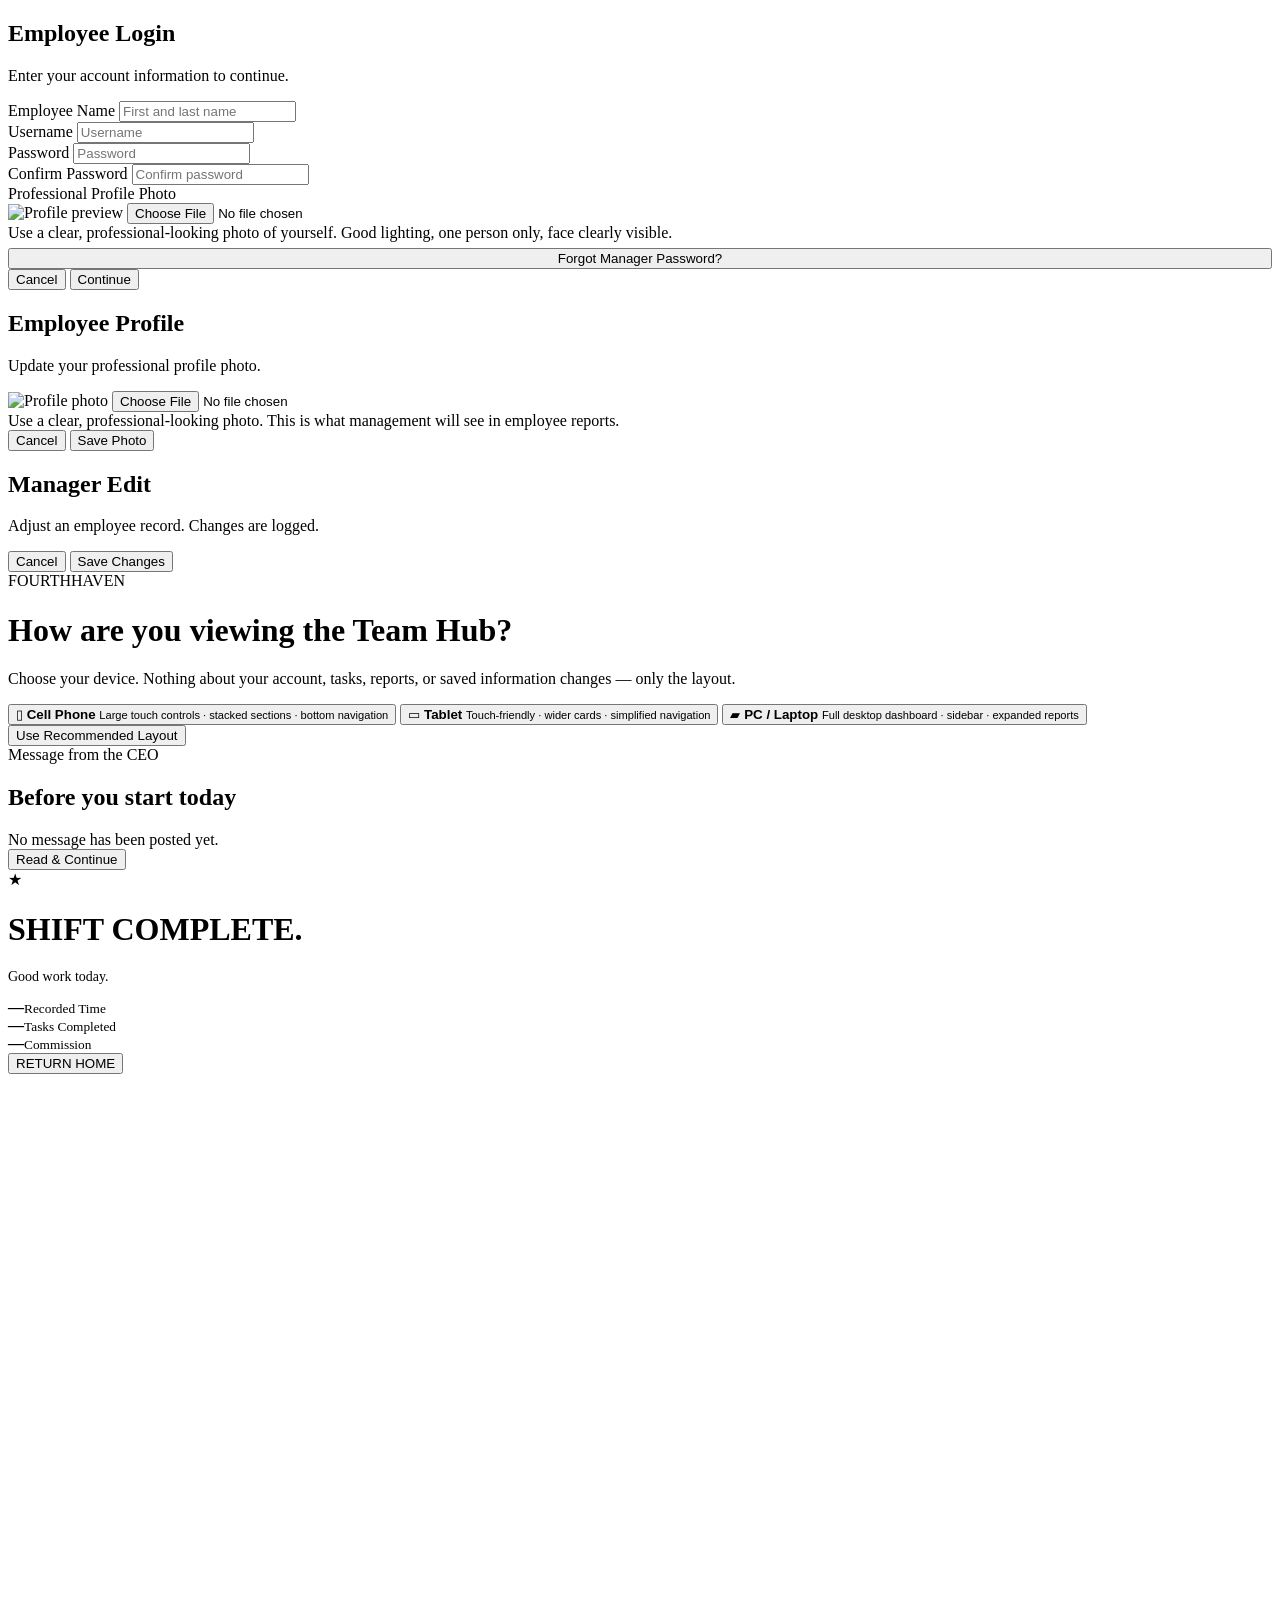
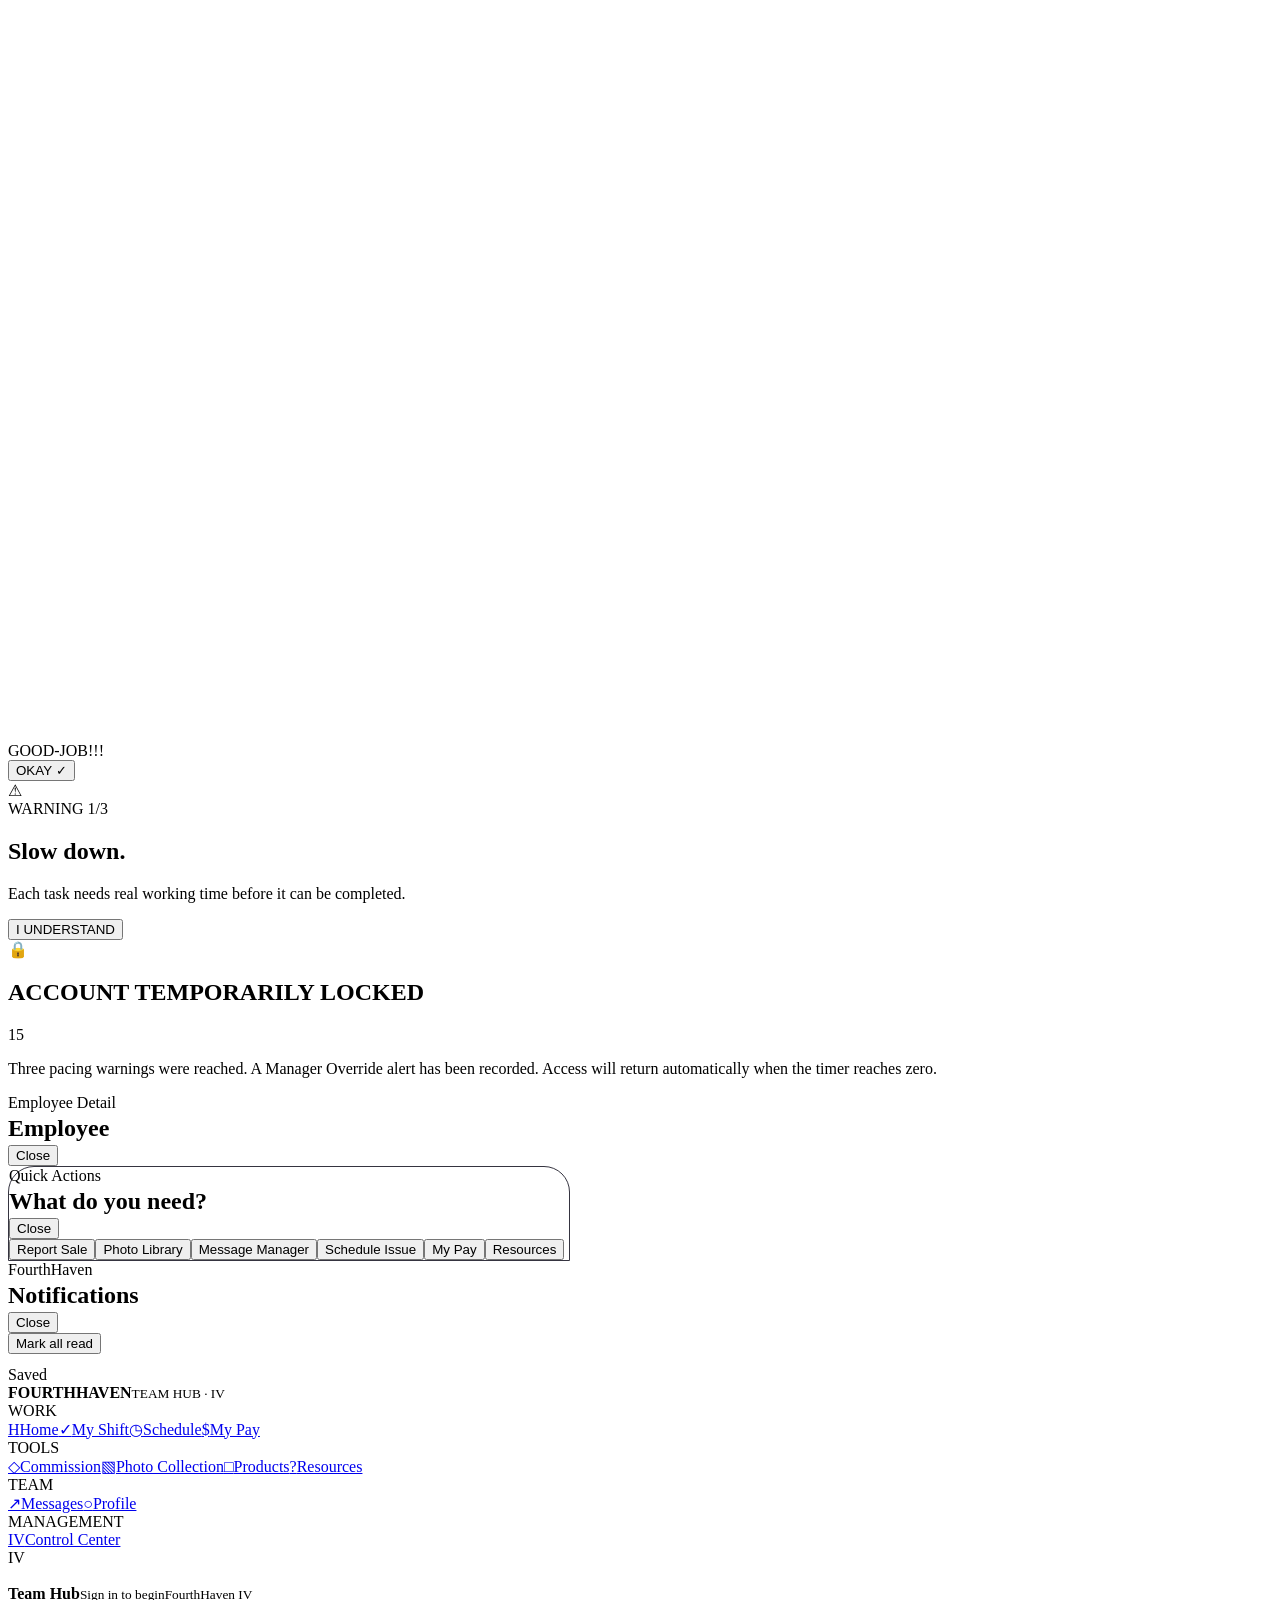
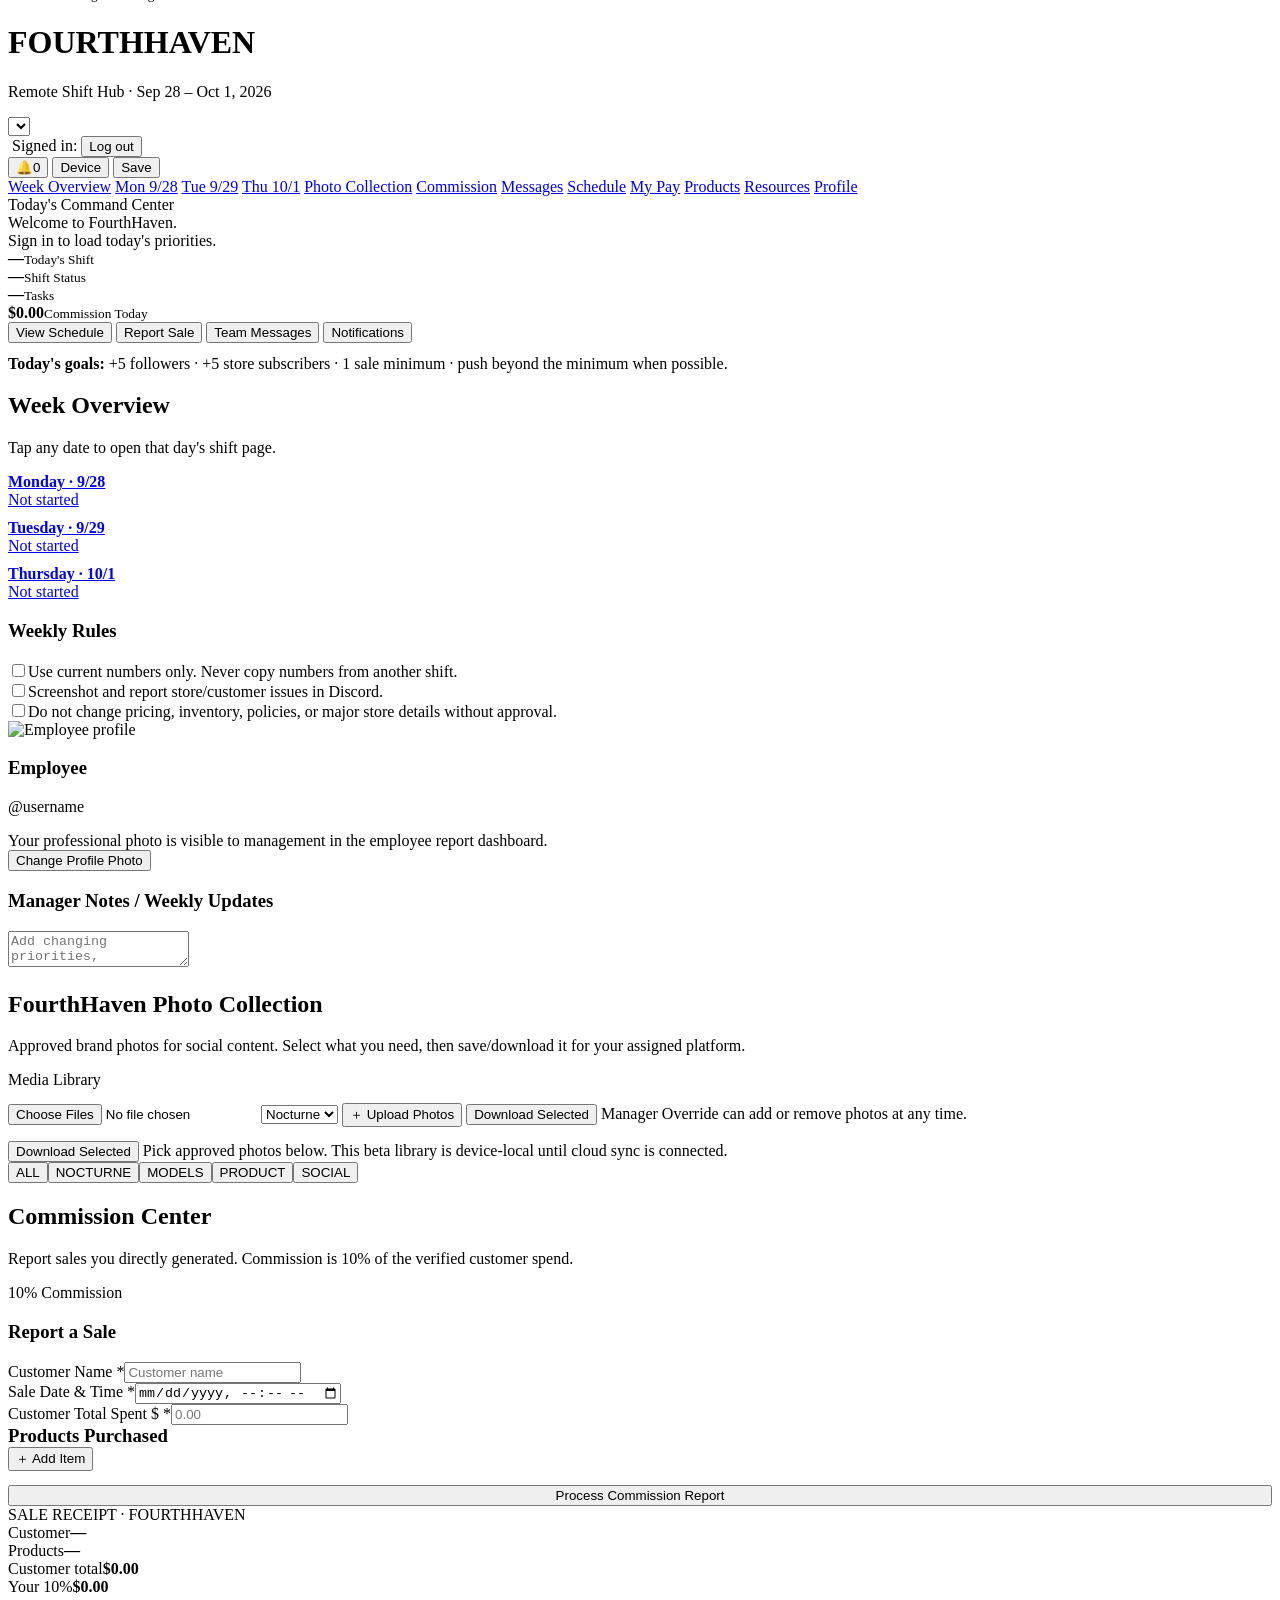
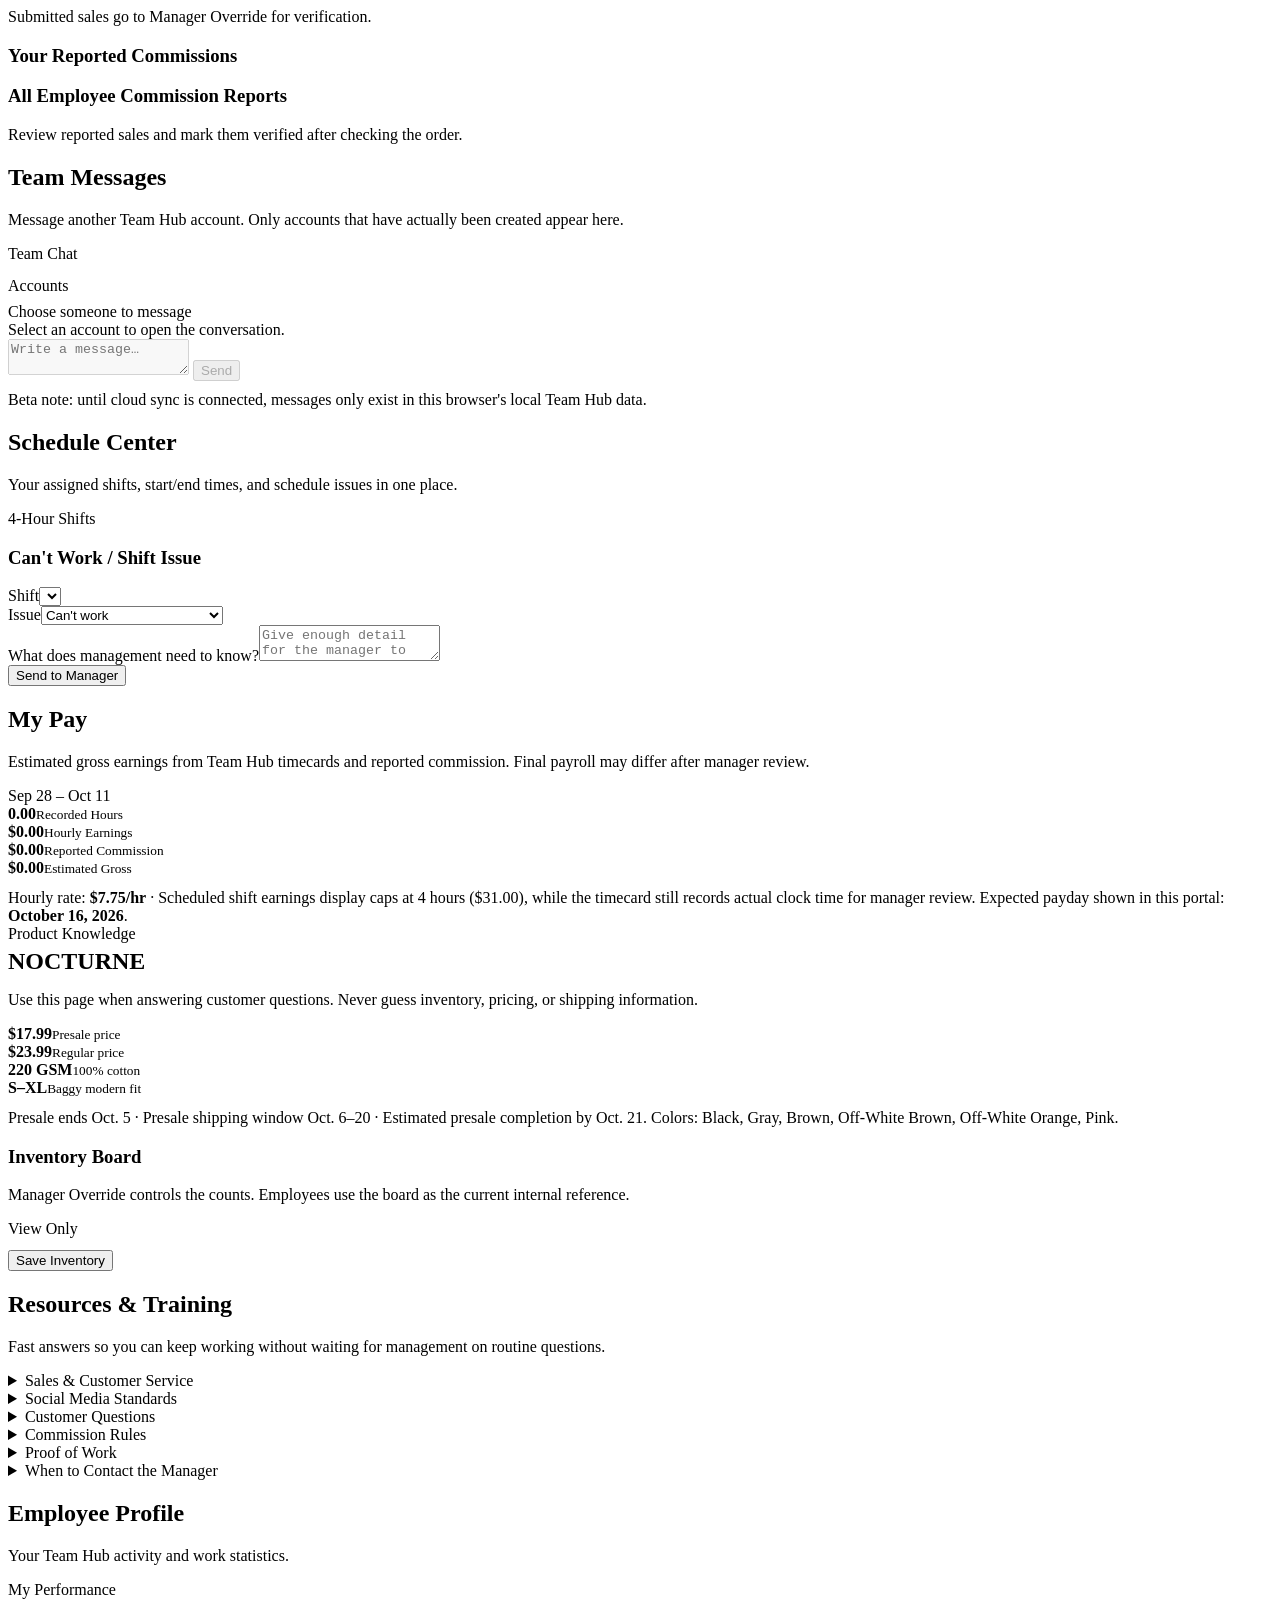
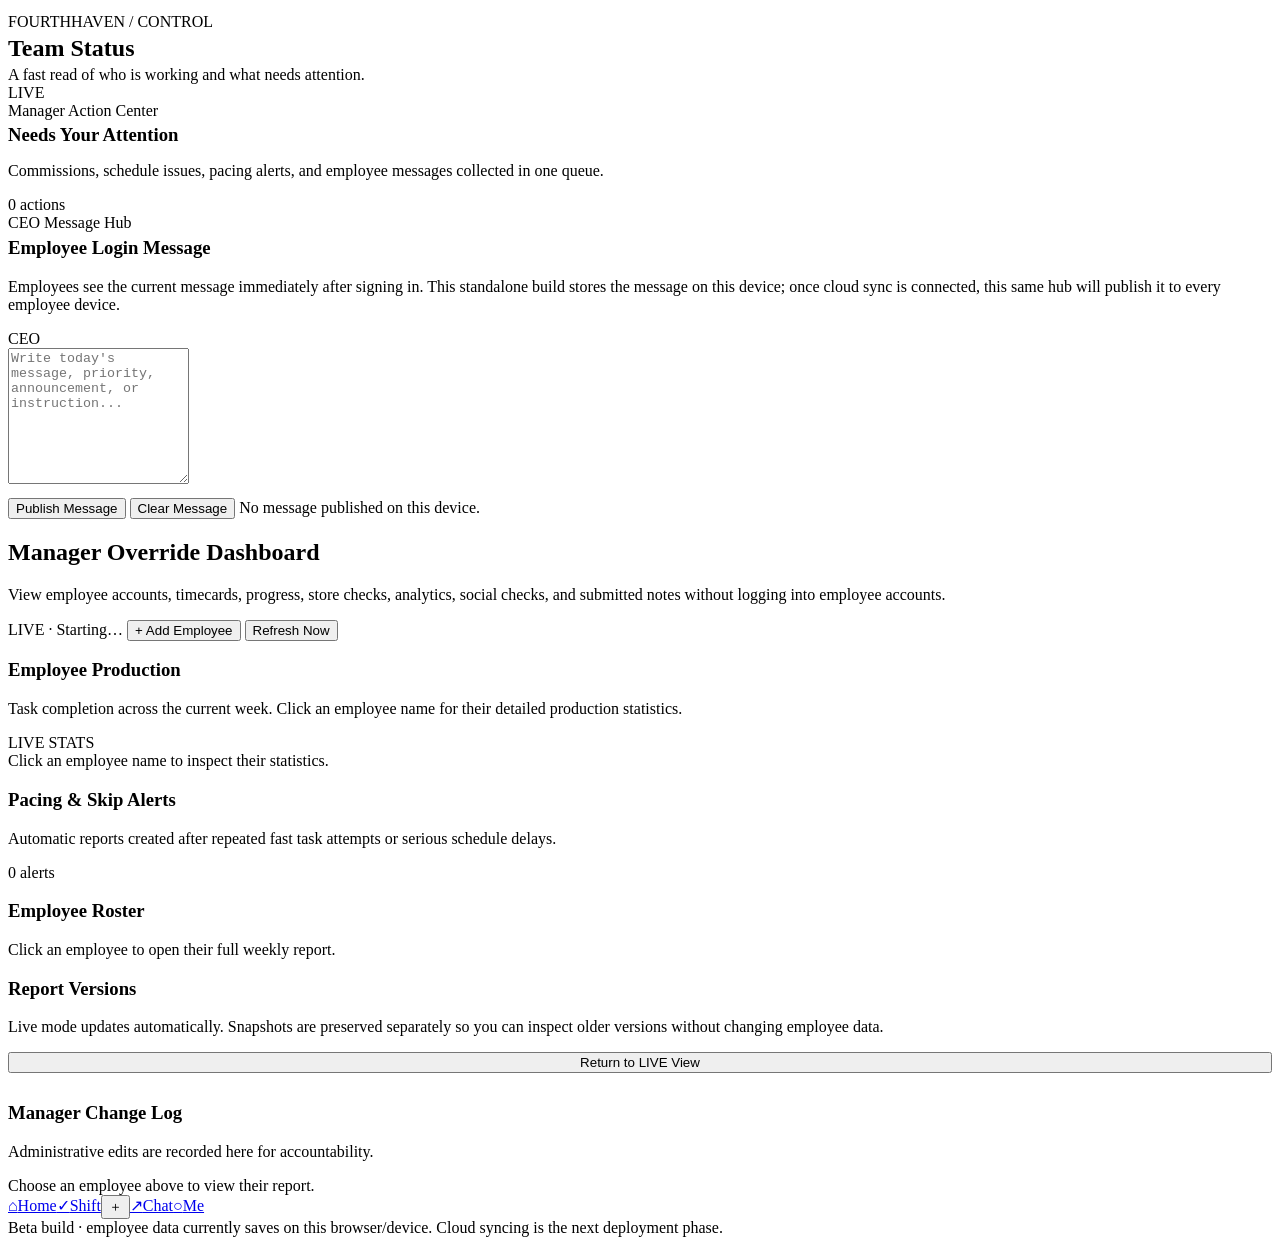
==== commit f1459600: "Add files via upload" ====
--- a/index.html
+++ b/index.html
@@ -5,1112 +5,8 @@
 <meta name="viewport" content="width=device-width, initial-scale=1, viewport-fit=cover">
 <meta name="theme-color" content="#0b0b0e">
 <title>FourthHaven Remote Shift Hub</title>
-<style>
-:root{
-  --bg:#0b0b0e; --panel:#141419; --panel2:#1b1b22; --line:#2b2b35;
-  --text:#f7f7f8; --muted:#a6a6b2; --good:#43d17a; --warn:#f0c35a; --bad:#ff6b6b;
-  --shadow:0 12px 36px rgba(0,0,0,.28);
-}
-*{box-sizing:border-box}
-html{scroll-behavior:smooth}
-body{
-  margin:0;
-  background:linear-gradient(180deg,#09090c,#101016 38%,#0b0b0e);
-  color:var(--text);
-  font-family:Inter,ui-sans-serif,system-ui,-apple-system,BlinkMacSystemFont,"Segoe UI",sans-serif;
-  min-height:100vh;
-}
-button,input,select,textarea{font:inherit}
-a{color:inherit;text-decoration:none}
-.app{max-width:1180px;margin:0 auto;padding:18px 18px 100px}
-
-.header{
-  position:sticky;top:0;z-index:50;
-  background:rgba(11,11,14,.88);backdrop-filter:blur(16px);
-  border-bottom:1px solid rgba(255,255,255,.06);
-  margin:0 -18px;padding:14px 18px;
-}
-.header-inner{
-  max-width:1180px;margin:0 auto;display:flex;gap:14px;
-  justify-content:space-between;align-items:center
-}
-.brand h1{margin:0;font-size:20px;letter-spacing:.1em}
-.brand p{margin:3px 0 0;color:var(--muted);font-size:12px}
-.actions{display:flex;gap:8px;align-items:center}
-select,input[type=text],input[type=number],input[type=time],textarea{
-  width:100%;border:1px solid var(--line);background:#0f0f13;color:var(--text);
-  border-radius:12px;padding:11px 12px;outline:none;
-}
-textarea{min-height:92px;resize:vertical}
-select:focus,input:focus,textarea:focus{border-color:#666677}
-button,.btn{
-  border:1px solid var(--line);background:var(--panel2);color:var(--text);
-  padding:10px 14px;border-radius:12px;font-weight:800;cursor:pointer;
-}
-button:hover,.btn:hover{filter:brightness(1.08)}
-.btn.primary,button.primary{background:#f5f5f7;color:#111;border-color:#f5f5f7}
-
-.top-tabs{
-  display:flex;gap:8px;overflow-x:auto;padding:14px 0 6px;
-  scrollbar-width:none;
-}
-.top-tabs::-webkit-scrollbar{display:none}
-.tablink{
-  display:inline-flex;align-items:center;justify-content:center;white-space:nowrap;
-  border:1px solid var(--line);background:var(--panel);color:var(--muted);
-  padding:10px 14px;border-radius:999px;font-weight:800;font-size:13px;
-}
-.tablink.active{background:#fff;color:#111;border-color:#fff}
-
-.page{display:none;animation:fade .15s ease}
-.page.active{display:block}
-@keyframes fade{from{opacity:.55;transform:translateY(2px)}to{opacity:1;transform:none}}
-
-.grid{display:grid;grid-template-columns:repeat(12,1fr);gap:14px}
-.card{
-  background:var(--panel);border:1px solid var(--line);border-radius:18px;
-  padding:18px;box-shadow:var(--shadow)
-}
-.span12{grid-column:span 12}.span8{grid-column:span 8}.span6{grid-column:span 6}.span4{grid-column:span 4}
-
-h2{margin:0 0 6px;font-size:20px}
-h3{margin:0 0 10px;font-size:16px}
-.sub{margin:0 0 14px;color:var(--muted);font-size:13px;line-height:1.45}
-.statusline{display:flex;align-items:center;justify-content:space-between;gap:12px;flex-wrap:wrap}
-.pill{padding:7px 10px;border:1px solid var(--line);background:#101015;border-radius:999px;color:var(--muted);font-size:12px}
-.pill.good{color:#c8f2d4;background:#102117;border-color:#2d6d42}
-.pill.warn{color:#ffe0a0;background:#251f0d;border-color:#715b1f}
-.progress{height:10px;border-radius:999px;background:#0d0d10;border:1px solid var(--line);overflow:hidden}
-.progress>div{height:100%;width:0;background:var(--good);transition:width .2s ease}
-
-.day-subtabs{
-  display:flex;gap:8px;overflow:auto;padding:2px 0 14px;margin-bottom:2px;
-  scrollbar-width:none;
-}
-.day-subtabs::-webkit-scrollbar{display:none}
-.subtab{
-  white-space:nowrap;border:1px solid var(--line);background:#111117;color:var(--muted);
-  padding:10px 13px;border-radius:12px;font-weight:800;font-size:12px;cursor:pointer
-}
-.subtab.active{background:#fff;color:#111;border-color:#fff}
-.subpanel{display:none}
-.subpanel.active{display:block}
-
-.task{display:flex;gap:11px;align-items:flex-start;padding:11px 0;border-bottom:1px solid #24242c}
-.task:last-child{border-bottom:0}
-.task input[type=checkbox]{width:20px;height:20px;accent-color:#fff;flex:0 0 auto;margin-top:1px}
-.task label{line-height:1.35;cursor:pointer}
-.task small{display:block;color:var(--muted);margin-top:4px;line-height:1.35}
-
-.field-grid{display:grid;grid-template-columns:1fr 1fr;gap:10px}
-.field label,.metric label{display:block;color:var(--muted);font-size:12px;margin:0 0 6px}
-.metric-grid{display:grid;grid-template-columns:repeat(4,1fr);gap:10px}
-.metric{background:#101015;border:1px solid var(--line);border-radius:14px;padding:12px}
-.notice{background:#19150a;border:1px solid #50431a;color:#f5dfa0;padding:12px 14px;border-radius:13px;font-size:13px}
-.success{background:#102117;border:1px solid #2d6d42;color:#c8f2d4;padding:12px 14px;border-radius:13px;font-size:13px}
-.hidden{display:none!important}
-.divider{height:1px;background:var(--line);margin:14px 0}
-.week-grid{display:grid;grid-template-columns:repeat(3,1fr);gap:12px}
-.day-card{
-  background:#101015;border:1px solid var(--line);border-radius:15px;padding:15px;
-  display:block;transition:transform .12s ease,border-color .12s ease
-}
-.day-card:hover{transform:translateY(-2px);border-color:#4c4c5d}
-.day-card strong{display:block;margin-bottom:8px}
-.mini{font-size:12px;color:var(--muted)}
-.req{color:var(--bad)}
-
-.section-title{
-  display:flex;align-items:flex-start;justify-content:space-between;gap:10px;margin-bottom:10px
-}
-.step-badge{
-  display:inline-flex;align-items:center;justify-content:center;
-  min-width:28px;height:28px;border-radius:999px;background:#fff;color:#111;
-  font-size:12px;font-weight:900;margin-right:9px
-}
-.howto{
-  background:#101015;border:1px solid var(--line);border-radius:13px;padding:12px 14px;
-  color:var(--muted);font-size:12px;line-height:1.45;margin-bottom:12px
-}
-.howto strong{color:var(--text)}
-.quickline{
-  display:grid;grid-template-columns:auto 1fr;gap:8px;align-items:start;
-  padding:9px 0;border-bottom:1px solid #24242c
-}
-.quickline:last-child{border-bottom:0}
-.quicknum{
-  width:24px;height:24px;border-radius:999px;background:#23232b;display:grid;place-items:center;
-  font-size:11px;font-weight:900;color:#fff
-}
-.under-construction{
-  min-height:320px;display:flex;align-items:center;justify-content:center;text-align:center
-}
-.uc-box{
-  max-width:520px;padding:28px;border:1px dashed #444454;border-radius:18px;background:#101015
-}
-.uc-box .icon{font-size:34px;margin-bottom:10px}
-.uc-box h3{font-size:20px;margin-bottom:8px}
-.uc-box p{color:var(--muted);line-height:1.5;margin:0}
-
-.timecard{
-  display:grid;grid-template-columns:1.2fr .9fr .9fr;gap:12px;align-items:stretch
-}
-.time-box{
-  background:#101015;border:1px solid var(--line);border-radius:15px;padding:15px
-}
-.time-label{font-size:11px;color:var(--muted);text-transform:uppercase;letter-spacing:.08em;margin-bottom:6px}
-.time-value{font-size:22px;font-weight:900;letter-spacing:.02em}
-.time-sub{font-size:12px;color:var(--muted);margin-top:5px}
-.clock-actions{display:flex;gap:8px;flex-wrap:wrap;margin-top:12px}
-.clock-btn{flex:1;min-width:135px}
-.clock-btn.in{background:#f5f5f7;color:#111;border-color:#f5f5f7}
-.clock-btn.out{background:#2a1518;color:#ffb9bf;border-color:#5a2a31}
-.clock-btn:disabled{opacity:.4;cursor:not-allowed;filter:none}
-.status-dot{display:inline-block;width:8px;height:8px;border-radius:999px;background:#666;margin-right:6px}
-.status-dot.live{background:var(--good);box-shadow:0 0 0 4px rgba(67,209,122,.12)}
-.status-dot.done{background:#8a8a98}
-.timecard-note{font-size:11px;color:var(--muted);line-height:1.45;margin-top:10px}
-
-
-.locked-section{
-  opacity:.48;
-  position:relative;
-}
-.locked-section::before{
-  content:"NEXT SECTION LOCKED — complete everything required in the section above to continue.";
-  display:block;
-  background:#17171d;
-  border:1px solid #353541;
-  color:#c2c2cc;
-  padding:10px 12px;
-  border-radius:11px;
-  font-size:12px;
-  margin-bottom:12px;
-}
-.locked-section input,
-.locked-section textarea,
-.locked-section select,
-.locked-section button{
-  pointer-events:none;
-}
-.task input:disabled{opacity:.45}
-.task.next-locked label{color:#696974}
-.phase-locked{
-  opacity:.42;
-  cursor:not-allowed!important;
-}
-
-
-.auth-overlay{
-  position:fixed; inset:0; z-index:1000; background:rgba(5,5,8,.94);
-  backdrop-filter:blur(18px); display:flex; align-items:center; justify-content:center;
-  padding:18px;
-}
-.auth-card{
-  width:min(440px,100%); background:#141419; border:1px solid #30303a;
-  border-radius:22px; padding:24px; box-shadow:0 24px 80px rgba(0,0,0,.55)
-}
-.auth-card h2{font-size:22px;margin-bottom:6px}
-.auth-card .sub{margin-bottom:18px}
-.auth-fields{display:grid;gap:11px}
-.auth-actions{display:flex;gap:8px;margin-top:14px}
-.auth-actions button{flex:1}
-.auth-error{color:#ffb5b5;font-size:12px;min-height:18px;margin-top:9px}
-.account-chip{
-  display:none;align-items:center;gap:8px;padding:8px 10px;border:1px solid var(--line);
-  border-radius:12px;background:#101015;font-size:12px;color:var(--muted)
-}
-.account-chip strong{color:var(--text)}
-.logout-btn{padding:7px 9px!important;font-size:11px}
-
-
-/* v8: profiles, dynamic employees, manager dashboard */
-.avatar{
-  width:42px;height:42px;border-radius:50%;object-fit:cover;border:1px solid var(--line);
-  background:#202028;display:block
-}
-.avatar.lg{width:76px;height:76px}
-.avatar.xl{width:92px;height:92px}
-.avatar-fallback{
-  width:42px;height:42px;border-radius:50%;display:grid;place-items:center;
-  background:#252530;border:1px solid var(--line);font-weight:900;color:#fff
-}
-.profile-row{display:flex;gap:14px;align-items:center;flex-wrap:wrap}
-.profile-meta{flex:1;min-width:180px}
-.profile-meta h3{margin:0 0 4px}
-.profile-meta p{margin:0;color:var(--muted);font-size:12px}
-.profile-note{font-size:11px;color:var(--muted);line-height:1.45;margin-top:8px}
-.photo-preview{
-  width:92px;height:92px;border-radius:50%;object-fit:cover;border:1px solid var(--line);
-  background:#202028;display:block;margin:0 auto 10px
-}
-.file-wrap{
-  border:1px dashed #42424f;border-radius:14px;padding:14px;text-align:center;background:#101015
-}
-.file-wrap input[type=file]{width:100%;color:var(--muted);font-size:12px}
-.manager-mode .top-tabs,.manager-mode .mobile-nav{display:flex!important}
-.manager-dashboard{display:grid;gap:14px}
-.manager-stats{display:grid;grid-template-columns:repeat(4,1fr);gap:10px}
-.manager-stat{
-  background:#101015;border:1px solid var(--line);border-radius:15px;padding:14px
-}
-.manager-stat .num{font-size:24px;font-weight:900}
-.manager-stat .lbl{font-size:11px;color:var(--muted);margin-top:4px}
-.employee-roster{display:grid;grid-template-columns:repeat(3,1fr);gap:10px}
-.employee-card{
-  background:#101015;border:1px solid var(--line);border-radius:15px;padding:14px;
-  cursor:pointer;transition:.12s ease;display:flex;gap:11px;align-items:center
-}
-.employee-card:hover,.employee-card.active{border-color:#fff;transform:translateY(-1px)}
-.employee-card .meta{min-width:0}
-.employee-card strong{display:block;white-space:nowrap;overflow:hidden;text-overflow:ellipsis}
-.employee-card small{display:block;color:var(--muted);margin-top:3px}
-.report-days{display:grid;grid-template-columns:repeat(3,1fr);gap:10px}
-.report-day{background:#101015;border:1px solid var(--line);border-radius:15px;padding:14px}
-.report-kv{display:grid;grid-template-columns:150px 1fr;gap:8px;padding:6px 0;border-bottom:1px solid #24242c}
-.report-kv:last-child{border-bottom:0}
-.report-kv .k{color:var(--muted);font-size:12px}
-.report-kv .v{font-size:12px;word-break:break-word}
-.manager-empty{
-  padding:24px;text-align:center;color:var(--muted);border:1px dashed #3c3c49;border-radius:15px
-}
-.auth-photo-copy{font-size:11px;color:var(--muted);line-height:1.4;margin-top:7px}
-.profile-required{color:#ffe0a0}
-.account-chip .chip-avatar{width:28px;height:28px;border-radius:50%;object-fit:cover;border:1px solid var(--line)}
-@media (max-width:900px){
-  .manager-stats{grid-template-columns:repeat(2,1fr)}
-  .employee-roster{grid-template-columns:repeat(2,1fr)}
-  .report-days{grid-template-columns:1fr}
-}
-@media (max-width:640px){
-  .manager-stats,.employee-roster{grid-template-columns:1fr}
-  .report-kv{grid-template-columns:1fr;gap:2px}
-  .auth-card{max-height:92vh;overflow:auto}
-}
-
-
-/* v9 manager controls */
-.manager-toolbar{display:flex;gap:8px;flex-wrap:wrap;align-items:center}
-.manager-toolbar button{white-space:nowrap}
-.live-pill{font-size:11px;padding:7px 10px;border:1px solid var(--line);border-radius:999px;color:var(--muted)}
-.live-pill.fresh{color:#c8f2d4;border-color:#28543a}
-.admin-actions{display:flex;gap:8px;flex-wrap:wrap;margin-top:12px}
-.admin-actions button.danger{background:#35171b;border-color:#6b2b34;color:#ffc2c7}
-.edit-grid{display:grid;grid-template-columns:repeat(2,1fr);gap:10px}
-.audit-list{display:grid;gap:8px}
-.audit-item{background:#101015;border:1px solid var(--line);border-radius:12px;padding:10px;font-size:12px}
-.audit-item small{display:block;color:var(--muted);margin-top:4px}
-.snapshot-list{display:grid;gap:8px;max-height:300px;overflow:auto}
-.snapshot-item{background:#101015;border:1px solid var(--line);border-radius:12px;padding:10px;cursor:pointer}
-.snapshot-item.active{border-color:#fff}
-.modal-wide{width:min(680px,100%)}
-.manager-warning{font-size:11px;color:#f0cf9a;line-height:1.45;margin-top:8px}
-@media(max-width:640px){.edit-grid{grid-template-columns:1fr}}
-
-
-/* v11 visual refresh + motion */
-:root{
-  --accent-soft:rgba(255,255,255,.08);
-  --glass:rgba(24,24,31,.82);
-}
-body{
-  background:
-    radial-gradient(circle at 12% 8%,rgba(105,82,255,.13),transparent 28%),
-    radial-gradient(circle at 88% 18%,rgba(255,120,170,.08),transparent 25%),
-    radial-gradient(circle at 55% 90%,rgba(74,190,255,.07),transparent 30%),
-    #09090d;
-  background-attachment:fixed;
-}
-body::before{
-  content:"";position:fixed;inset:0;pointer-events:none;z-index:-1;
-  background-image:linear-gradient(rgba(255,255,255,.018) 1px,transparent 1px),
-                   linear-gradient(90deg,rgba(255,255,255,.018) 1px,transparent 1px);
-  background-size:34px 34px;
-  mask-image:linear-gradient(to bottom,rgba(0,0,0,.7),transparent 90%);
-}
-header,.sidebar,.card,.auth-card{
-  backdrop-filter:blur(18px);
-}
-.card{
-  background:linear-gradient(145deg,rgba(24,24,31,.92),rgba(15,15,20,.88));
-  box-shadow:0 12px 38px rgba(0,0,0,.16);
-  transition:transform .18s ease,border-color .18s ease,box-shadow .18s ease;
-}
-.card:hover{border-color:#3b3b49;box-shadow:0 16px 44px rgba(0,0,0,.22)}
-button,.tab,.subtab,.employee-card,.snapshot-item{
-  transition:transform .15s ease,filter .15s ease,border-color .15s ease,background .15s ease,opacity .15s ease;
-}
-button:not(:disabled):active,.tab:active,.subtab:active{transform:scale(.97)}
-button:not(:disabled):hover{filter:brightness(1.12);transform:translateY(-1px)}
-.page.active{animation:pageIn .28s cubic-bezier(.2,.8,.2,1)}
-.subpanel.active{animation:sectionIn .24s ease}
-.auth-overlay:not(.hidden) .auth-card{animation:modalPop .22s cubic-bezier(.2,.9,.25,1.15)}
-.success:not(.hidden){animation:successPulse .38s ease}
-.progress > div{transition:width .45s cubic-bezier(.2,.8,.2,1)}
-.status-dot.live{animation:livePulse 1.6s infinite}
-.account-chip{animation:fadeSlide .25s ease}
-.time-value{font-variant-numeric:tabular-nums}
-.save-indicator{
-  position:fixed;right:18px;bottom:18px;z-index:1200;
-  display:flex;align-items:center;gap:8px;
-  padding:10px 13px;border:1px solid #343441;border-radius:999px;
-  background:rgba(15,15,20,.92);backdrop-filter:blur(14px);
-  color:#c9c9d3;font-size:11px;
-  box-shadow:0 10px 30px rgba(0,0,0,.28);
-  opacity:0;transform:translateY(12px);pointer-events:none;
-  transition:.2s ease;
-}
-.save-indicator.show{opacity:1;transform:translateY(0)}
-.save-indicator .save-dot{width:8px;height:8px;border-radius:50%;background:#43d17a}
-.hero-glow{
-  position:absolute;width:180px;height:180px;border-radius:50%;
-  filter:blur(70px);opacity:.09;pointer-events:none;
-}
-@keyframes pageIn{from{opacity:0;transform:translateY(7px)}to{opacity:1;transform:none}}
-@keyframes sectionIn{from{opacity:.4;transform:translateX(7px)}to{opacity:1;transform:none}}
-@keyframes modalPop{from{opacity:0;transform:scale(.96) translateY(8px)}to{opacity:1;transform:none}}
-@keyframes successPulse{0%{transform:scale(.98);opacity:.5}100%{transform:scale(1);opacity:1}}
-@keyframes livePulse{0%,100%{box-shadow:0 0 0 3px rgba(67,209,122,.08)}50%{box-shadow:0 0 0 7px rgba(67,209,122,.02)}}
-@keyframes fadeSlide{from{opacity:0;transform:translateY(-5px)}to{opacity:1;transform:none}}
-@media(prefers-reduced-motion:reduce){
-  *,*::before,*::after{animation-duration:.01ms!important;animation-iteration-count:1!important;transition-duration:.01ms!important}
-}
-@media(max-width:640px){
-  .save-indicator{right:10px;bottom:76px}
-  .card:hover{transform:none}
-}
-
-
-/* v12 live manager */
-.live-monitor{
-  display:flex;align-items:center;gap:7px;font-size:11px;font-weight:800;
-  color:#bff5cf;padding:7px 10px;border:1px solid rgba(67,209,122,.3);
-  background:rgba(67,209,122,.07);border-radius:999px;
-}
-.live-monitor-dot{
-  width:8px;height:8px;border-radius:50%;background:#43d17a;
-  box-shadow:0 0 0 0 rgba(67,209,122,.45);
-  animation:managerLivePulse 1.5s infinite;
-}
-.live-change{
-  animation:liveChangeFlash .65s ease;
-}
-@keyframes managerLivePulse{
-  0%{box-shadow:0 0 0 0 rgba(67,209,122,.38)}
-  70%{box-shadow:0 0 0 7px rgba(67,209,122,0)}
-  100%{box-shadow:0 0 0 0 rgba(67,209,122,0)}
-}
-@keyframes liveChangeFlash{
-  0%{border-color:rgba(67,209,122,.9);box-shadow:0 0 0 2px rgba(67,209,122,.15)}
-  100%{border-color:var(--line);box-shadow:none}
-}
-
-
-/* v13 device-specific layouts */
-.device-chooser{
-  position:fixed;inset:0;z-index:5000;display:grid;place-items:center;
-  padding:18px;background:
-  radial-gradient(circle at 20% 10%,rgba(110,85,255,.22),transparent 35%),
-  radial-gradient(circle at 90% 80%,rgba(255,110,170,.11),transparent 30%),
-  rgba(7,7,11,.98);backdrop-filter:blur(22px)
-}
-.device-chooser.hidden{display:none}
-.device-chooser-card{
-  width:min(780px,100%);padding:30px;border:1px solid #33333f;border-radius:26px;
-  background:linear-gradient(145deg,rgba(26,26,34,.97),rgba(13,13,18,.97));
-  box-shadow:0 30px 100px rgba(0,0,0,.55);animation:modalPop .3s ease
-}
-.device-brand{font-size:11px;letter-spacing:.24em;font-weight:900;color:#aaaabd;margin-bottom:10px}
-.device-chooser h1{font-size:28px;margin:0 0 8px}
-.device-chooser p{color:var(--muted);margin:0 0 22px;line-height:1.5}
-.device-options{display:grid;grid-template-columns:repeat(3,1fr);gap:12px}
-.device-option{
-  min-height:170px;padding:18px;border-radius:18px;border:1px solid #343440;
-  background:#111117;text-align:left;display:flex;flex-direction:column;justify-content:center;
-  align-items:flex-start;gap:7px;color:#fff
-}
-.device-option:hover{border-color:#77778b;background:#17171f}
-.device-icon{font-size:34px;line-height:1}
-.device-option strong{font-size:16px}
-.device-option small{color:var(--muted);line-height:1.45}
-.device-auto{width:100%;margin-top:12px}
-.device-recommendation{text-align:center;color:var(--muted);font-size:11px;margin-top:10px}
-.device-switcher{
-  font-size:11px!important;padding:7px 9px!important
-}
-
-/* CELL */
-body.device-cell{
-  --mobile-pad:12px;
-  overflow-x:hidden;
-}
-body.device-cell .app{display:block!important;min-width:0!important}
-body.device-cell .sidebar{display:none!important}
-body.device-cell main{width:100%!important;margin:0!important;padding:12px 12px 92px!important;min-width:0!important}
-body.device-cell header{
-  position:sticky;top:0;z-index:100;padding:10px 12px!important;
-  display:flex!important;flex-wrap:wrap!important;gap:8px!important;min-height:auto!important
-}
-body.device-cell header h1{font-size:16px!important;max-width:100%}
-body.device-cell header .actions,
-body.device-cell header > div{max-width:100%}
-body.device-cell #employeeSelect{min-width:0!important;width:100%!important;max-width:100%!important}
-body.device-cell .grid,
-body.device-cell .field-grid,
-body.device-cell .manager-stats,
-body.device-cell .employee-roster,
-body.device-cell .report-days,
-body.device-cell .edit-grid{
-  grid-template-columns:1fr!important
-}
-body.device-cell [class*="span"]{grid-column:1/-1!important}
-body.device-cell .card{
-  padding:14px!important;border-radius:16px!important;overflow:hidden
-}
-body.device-cell .top-tabs{display:none!important}
-body.device-cell .mobile-nav{
-  display:flex!important;position:fixed!important;left:8px;right:8px;bottom:8px;z-index:900;
-  border:1px solid #343440;border-radius:18px;background:rgba(16,16,22,.96);
-  backdrop-filter:blur(18px);padding:6px;gap:4px;overflow-x:auto;
-  box-shadow:0 14px 40px rgba(0,0,0,.4)
-}
-body.device-cell .mobile-nav button{
-  flex:1 0 auto;min-width:68px;padding:10px 8px!important;font-size:10px!important
-}
-body.device-cell .subtabs{
-  overflow-x:auto!important;display:flex!important;flex-wrap:nowrap!important;
-  padding-bottom:4px;scrollbar-width:none
-}
-body.device-cell .subtabs::-webkit-scrollbar{display:none}
-body.device-cell .subtab{flex:0 0 auto!important;white-space:nowrap}
-body.device-cell input,
-body.device-cell textarea,
-body.device-cell select,
-body.device-cell button{
-  font-size:16px; /* prevents iOS input zoom */
-  max-width:100%;
-}
-body.device-cell button{min-height:44px}
-body.device-cell input,body.device-cell select{min-height:46px}
-body.device-cell textarea{min-height:100px}
-body.device-cell .clock-actions,
-body.device-cell .auth-actions,
-body.device-cell .admin-actions,
-body.device-cell .manager-toolbar,
-body.device-cell .statusline{
-  flex-direction:column!important;align-items:stretch!important
-}
-body.device-cell .clock-actions button,
-body.device-cell .auth-actions button,
-body.device-cell .admin-actions button,
-body.device-cell .manager-toolbar button{width:100%!important}
-body.device-cell .timecard-grid{grid-template-columns:1fr!important}
-body.device-cell .profile-row{align-items:center!important}
-body.device-cell .profile-row .profile-meta{min-width:0!important;width:100%}
-body.device-cell .report-kv{grid-template-columns:1fr!important;gap:2px!important}
-body.device-cell .report-kv .v{font-size:13px!important}
-body.device-cell .auth-overlay{padding:10px!important;align-items:flex-start!important;overflow:auto}
-body.device-cell .auth-card{
-  width:100%!important;max-width:none!important;margin:4vh 0!important;padding:18px!important;
-  max-height:none!important
-}
-body.device-cell .save-indicator{bottom:84px!important;right:10px!important;left:10px!important;justify-content:center}
-body.device-cell .account-chip{width:100%;justify-content:space-between}
-body.device-cell .manager-mode .mobile-nav{display:none!important}
-body.device-cell .manager-dashboard{padding-bottom:20px}
-body.device-cell table{display:block;overflow-x:auto;white-space:nowrap}
-
-/* TABLET */
-body.device-tablet .app{grid-template-columns:190px minmax(0,1fr)!important}
-body.device-tablet .sidebar{width:190px!important}
-body.device-tablet main{min-width:0!important;padding:18px!important}
-body.device-tablet .grid{grid-template-columns:repeat(6,minmax(0,1fr))!important}
-body.device-tablet .span4{grid-column:span 3!important}
-body.device-tablet .span6{grid-column:span 3!important}
-body.device-tablet .span8{grid-column:span 6!important}
-body.device-tablet .span12{grid-column:span 6!important}
-body.device-tablet .manager-stats{grid-template-columns:repeat(2,1fr)!important}
-body.device-tablet .employee-roster{grid-template-columns:repeat(2,1fr)!important}
-body.device-tablet .report-days{grid-template-columns:1fr!important}
-body.device-tablet button{min-height:40px}
-body.device-tablet input,body.device-tablet select{min-height:42px;font-size:16px}
-body.device-tablet .subtabs{overflow-x:auto;flex-wrap:nowrap}
-body.device-tablet .subtab{white-space:nowrap}
-
-/* PC */
-body.device-pc .mobile-nav{display:none!important}
-
-@media(max-width:700px){
-  .device-options{grid-template-columns:1fr}
-  .device-option{min-height:112px}
-  .device-chooser-card{padding:20px}
-  .device-chooser h1{font-size:22px}
-}
-
-.mobile-nav{display:none}
-.footer-note{text-align:center;color:var(--muted);font-size:11px;margin-top:18px}
-
-@media (max-width:850px){
-  .span8,.span6,.span4{grid-column:span 12}
-  .metric-grid{grid-template-columns:repeat(2,1fr)}
-  .week-grid{grid-template-columns:1fr}
-}
-@media (max-width:640px){
-  body{background:#0b0b0e}
-  .app{padding:10px 10px 92px}
-  .header{margin:0 -10px;padding:11px 10px}
-  .header-inner{align-items:flex-start;gap:10px}
-  .brand h1{font-size:17px}
-  .brand p{font-size:11px}
-  .actions{flex-direction:column;width:46%;align-items:stretch}
-  .actions button,.actions select{width:100%;padding:9px 10px}
-  .top-tabs{display:none}
-  .mobile-nav{
-    display:grid;grid-template-columns:repeat(4,1fr);gap:6px;
-    position:fixed;left:8px;right:8px;bottom:calc(8px + env(safe-area-inset-bottom));
-    z-index:99;background:rgba(17,17,22,.95);backdrop-filter:blur(16px);
-    border:1px solid var(--line);border-radius:18px;padding:7px;box-shadow:var(--shadow)
-  }
-  .mobile-nav a{
-    display:flex;flex-direction:column;align-items:center;justify-content:center;
-    gap:2px;padding:8px 4px;border-radius:12px;color:var(--muted);font-size:10px;font-weight:800
-  }
-  .mobile-nav a.active{background:#fff;color:#111}
-  .mobile-nav .date{font-size:9px;font-weight:700;opacity:.85}
-  .card{padding:15px;border-radius:16px;box-shadow:none}
-  .field-grid,.metric-grid{grid-template-columns:1fr}
-  h2{font-size:18px}
-  h3{font-size:15px}
-
-  .timecard{grid-template-columns:1fr}
-  .time-value{font-size:20px}
-  .clock-actions{flex-direction:column}
-  .clock-btn{width:100%}
-
-  .day-subtabs{
-    position:sticky;top:84px;z-index:30;background:rgba(11,11,14,.96);
-    margin:0 -10px 10px;padding:10px
-  }
-}
-
-/* Mid Shift 3 contact / order cards */
-.contact-log{display:grid;gap:14px}.contact-card{border:1px solid #303030;border-radius:16px;padding:16px;background:#111}.contact-head{display:flex;justify-content:space-between;gap:12px;align-items:center;margin-bottom:12px}.contact-head h4{margin:0}.mini-grid{display:grid;grid-template-columns:repeat(2,minmax(0,1fr));gap:12px}.purchase-box{margin-top:12px;padding:14px;border:1px solid #383838;border-radius:14px;background:#0b0b0b}.product-row{display:grid;grid-template-columns:1.4fr .8fr .8fr auto;gap:8px;align-items:end;margin:8px 0}.small-btn,.plus-btn{border:1px solid #3a3a3a;background:#171717;color:#fff;border-radius:10px;padding:9px 12px;cursor:pointer}.plus-btn{font-weight:800}.danger-btn{border-color:#5b2c2c;color:#ffb6b6}.contact-actions{display:flex;justify-content:flex-end;margin-top:12px}.account-setup{border:1px solid #4b4430;background:#17150d}.credential{padding:10px 12px;border-radius:10px;background:#090909;border:1px solid #333;margin-top:8px;overflow-wrap:anywhere}.status-select{width:100%}@media(max-width:700px){.mini-grid,.product-row{grid-template-columns:1fr}.contact-head{align-items:flex-start;flex-direction:column}}
-
-/* v15 polish: lively task completion, payroll, CEO hub */
-:root{--fh-accent:#8b7cff;--fh-good:#45d483;--fh-gold:#ffd66b}
-.task{position:relative;overflow:visible}
-.task input[type="checkbox"]{
-  appearance:none;-webkit-appearance:none;width:22px;height:22px;min-width:22px;
-  border:2px solid #676775;border-radius:7px;background:#17171d;display:grid;
-  place-content:center;transition:.18s ease;cursor:pointer;box-shadow:inset 0 0 0 1px #0004
-}
-.task input[type="checkbox"]::after{
-  content:"✓";font-weight:1000;font-size:15px;color:#101114;transform:scale(0) rotate(-18deg);
-  transition:.16s cubic-bezier(.2,1.8,.4,1)
-}
-.task input[type="checkbox"]:checked{
-  background:linear-gradient(135deg,#8b7cff,#6fe0ff);border-color:transparent;
-  transform:scale(1.08);box-shadow:0 0 0 4px #8b7cff22,0 0 20px #8b7cff44
-}
-.task input[type="checkbox"]:checked::after{transform:scale(1) rotate(0)}
-.task.just-checked{animation:taskFlash .48s ease}
-@keyframes taskFlash{0%{background:#ffffff00}35%{background:#8b7cff20;transform:translateX(3px)}100%{background:#ffffff00}}
-.confetti-piece{position:fixed;width:7px;height:11px;border-radius:2px;z-index:99999;pointer-events:none;animation:confettiFall .8s ease-out forwards}
-@keyframes confettiFall{to{transform:translate(var(--dx),var(--dy)) rotate(var(--rot));opacity:0}}
-.subtab.phase-locked{opacity:.38;filter:saturate(.45);cursor:not-allowed}
-.subtab.phase-locked::after{content:" 🔒";font-size:10px}
-.payroll-card{margin-top:14px;padding:14px;border:1px solid #343442;border-radius:14px;background:linear-gradient(135deg,#17171f,#111116)}
-.payroll-top{display:flex;justify-content:space-between;gap:12px;align-items:end;flex-wrap:wrap}
-.payroll-money{font-size:28px;font-weight:950;letter-spacing:-.5px}
-.payroll-meta{font-size:12px;color:var(--muted)}
-.payroll-track{height:12px;background:#292933;border-radius:999px;overflow:hidden;margin-top:10px}
-.payroll-fill{height:100%;width:0;background:linear-gradient(90deg,#8b7cff,#65d9ff,#68e59a);transition:width .6s linear;border-radius:999px}
-.payroll-cap{font-size:11px;color:var(--muted);margin-top:7px}
-.ceo-card{border:1px solid #5c54a6;background:linear-gradient(145deg,#171626,#101016);box-shadow:0 12px 38px #0005}
-.ceo-kicker{font-size:11px;text-transform:uppercase;letter-spacing:1.7px;color:#b8b0ff;font-weight:900}
-.ceo-message{white-space:pre-wrap;font-size:16px;line-height:1.6;margin:10px 0}
-.ceo-overlay{position:fixed;inset:0;background:#07070bd9;backdrop-filter:blur(10px);z-index:100000;display:flex;align-items:center;justify-content:center;padding:18px}
-.ceo-overlay.hidden{display:none}
-.ceo-modal{width:min(620px,100%);border:1px solid #5d55a8;border-radius:20px;background:linear-gradient(145deg,#1c1b2c,#101014);padding:24px;box-shadow:0 30px 90px #000}
-.ceo-modal h2{margin:5px 0 8px;font-size:28px}
-.ceo-modal .ceo-message{max-height:42vh;overflow:auto}
-.ceo-modal button{width:100%;margin-top:12px}
-.shift-status{margin-left:6px;font-size:10px}
-
-
-/* v16: pacing guard, gallery, commissions, time management */
-.task{padding-right:72px}
-.task-timer{margin-left:auto;min-width:58px;text-align:right;font-size:10px;font-weight:900;color:#a8a8b8;letter-spacing:.2px}
-.task.task-current .task-timer{color:#8fdcff}
-.task.task-waiting{opacity:.62}
-.task.task-waiting .task-timer{color:#777784}
-.pacing-strip{display:flex;gap:10px;align-items:center;justify-content:space-between;flex-wrap:wrap;margin-top:12px;padding:10px 12px;border:1px solid #343441;border-radius:12px;background:#121219}
-.warning-counter{font-size:12px;font-weight:900}
-.warning-counter.warn{color:#ffd66b}.warning-counter.danger{color:#ff7b7b}
-.time-urgency{margin-top:12px;border:1px solid #343441;border-radius:14px;padding:13px 14px;background:#15151c;transition:.2s ease}
-.time-urgency .urgency-title{font-weight:950;font-size:14px}.time-urgency .urgency-copy{font-size:12px;color:var(--muted);margin-top:4px;line-height:1.45}
-.time-urgency.caution{border-color:#8d7632;background:#211c0f}.time-urgency.urgent{border-color:#a33b45;background:#281014;animation:urgentPulse 1.2s ease-in-out infinite}
-@keyframes urgentPulse{50%{box-shadow:0 0 0 4px #ff4e5e17,0 0 22px #ff4e5e20;transform:scale(1.003)}}
-.tool-note{font-size:11px;color:var(--muted);line-height:1.45}
-.gallery-toolbar{display:flex;gap:10px;align-items:center;flex-wrap:wrap}
-.gallery-grid{display:grid;grid-template-columns:repeat(3,minmax(0,1fr));gap:14px;margin-top:14px}
-.gallery-item{border:1px solid #343442;border-radius:16px;overflow:hidden;background:#121218;position:relative}
-.gallery-item img{width:100%;aspect-ratio:4/5;object-fit:cover;display:block;background:#0b0b0e}
-.gallery-meta{padding:11px}.gallery-meta strong{display:block;white-space:nowrap;overflow:hidden;text-overflow:ellipsis}.gallery-meta small{color:var(--muted)}
-.gallery-actions{display:flex;gap:7px;margin-top:9px}.gallery-actions button{flex:1;padding:8px}
-.gallery-select{position:absolute;top:10px;left:10px;z-index:2;background:#111c;border:1px solid #fff4;border-radius:9px;padding:6px 8px;backdrop-filter:blur(6px)}
-.gallery-empty{padding:28px;text-align:center;border:1px dashed #3c3c49;border-radius:14px;color:var(--muted)}
-.commission-layout{display:grid;grid-template-columns:1.1fr .9fr;gap:14px}
-.commission-item-row{display:grid;grid-template-columns:1.2fr .8fr .65fr .55fr auto;gap:8px;align-items:end;margin-top:8px;padding:10px;border:1px solid #30303b;border-radius:12px;background:#111117}
-.commission-summary{padding:15px;border:1px solid #3d3b58;border-radius:14px;background:linear-gradient(135deg,#171625,#111117)}
-.commission-big{font-size:30px;font-weight:1000;letter-spacing:-1px}
-.commission-record{padding:12px;border:1px solid #30303a;border-radius:13px;background:#111117;margin-top:9px}.commission-record .top{display:flex;justify-content:space-between;gap:10px}.commission-record small{color:var(--muted)}
-.status-pending{color:#ffd66b}.status-verified{color:#72e3a0}
-.goodjob-overlay{position:fixed;inset:0;z-index:120000;display:flex;align-items:center;justify-content:center;pointer-events:none;background:#0000;opacity:0}.goodjob-overlay.show{animation:goodJobScene 2.5s ease forwards}
-.goodjob-card{display:flex;align-items:center;gap:14px;transform:scale(.72) rotate(-3deg)}.goodjob-overlay.show .goodjob-card{animation:goodJobWobble 2.5s ease forwards}
-.scribble-face{width:112px;height:112px;filter:drop-shadow(0 10px 24px #0008)}
-.goodjob-bubble{position:relative;background:#fff;color:#111;font-weight:1000;font-size:20px;padding:13px 18px;border-radius:22px;box-shadow:0 12px 30px #0008}.goodjob-bubble:before{content:"";position:absolute;left:-10px;bottom:18px;border:10px solid transparent;border-right-color:#fff;border-left:0}
-@keyframes goodJobScene{0%{opacity:0}15%,75%{opacity:1}100%{opacity:0}}@keyframes goodJobWobble{0%{transform:scale(.7) rotate(-6deg)}20%{transform:scale(1.04) rotate(3deg)}35%{transform:scale(1) rotate(-2deg)}65%{transform:scale(1) rotate(2deg)}100%{transform:scale(.82) rotate(-5deg)}}
-.manager-alert{padding:11px;border-left:3px solid #ff7b7b;background:#211216;border-radius:10px;margin-top:8px}.manager-alert small{display:block;color:#b9b3b5;margin-top:4px}
-.payroll-breakdown{display:flex;gap:14px;flex-wrap:wrap;margin-top:9px;font-size:11px;color:var(--muted)}.payroll-breakdown strong{color:#fff}
-@media(max-width:820px){.gallery-grid{grid-template-columns:repeat(2,minmax(0,1fr))}.commission-layout{grid-template-columns:1fr}.commission-item-row{grid-template-columns:1fr 1fr}.commission-item-row button{grid-column:span 2}}
-@media(max-width:520px){.gallery-grid{grid-template-columns:1fr}.top-tabs{overflow-x:auto}.mobile-nav{overflow-x:auto;justify-content:flex-start}.mobile-nav a{min-width:74px;flex:0 0 auto}}
-
-
-/* v17: stronger pacing enforcement, persistent celebration, production analytics, team messages */
-input,textarea,select{
-  background:linear-gradient(180deg,#17171f,#111117)!important;
-  border:1px solid #393946!important;
-  color:#f7f7fb!important;
-  box-shadow:inset 0 1px 0 #ffffff08;
-}
-input:focus,textarea:focus,select:focus{
-  outline:none!important;border-color:#8b7cff!important;
-  box-shadow:0 0 0 4px #8b7cff1d, inset 0 1px 0 #ffffff0b!important;
-}
-.commission-layout .field{padding:10px;border:1px solid #292934;border-radius:14px;background:#101016}
-.commission-layout .field label{font-size:10px;letter-spacing:.06em;text-transform:uppercase;color:#aaaabd}
-.commission-layout input,.commission-layout select{border-radius:12px!important}
-
-/* Full-screen GOOD JOB celebration stays until employee dismisses it */
-.goodjob-overlay{
-  pointer-events:auto;background:
-  radial-gradient(circle at 50% 35%,#29234d 0,#13131c 42%,#07070b 100%);
-  opacity:0;visibility:hidden;transition:opacity .25s ease,visibility .25s ease
-}
-.goodjob-overlay.show{opacity:1;visibility:visible;animation:none}
-.goodjob-card{
-  flex-direction:column;text-align:center;transform:none!important;
-  animation:celebrateFloat 1.8s ease-in-out infinite!important
-}
-.scribble-face{width:min(52vw,330px);height:min(52vw,330px)}
-.goodjob-bubble{font-size:clamp(24px,5vw,46px);padding:18px 28px;animation:bubbleWobble 1.1s ease-in-out infinite}
-.goodjob-bubble:before{display:none}
-.goodjob-ok{
-  margin-top:12px;border:1px solid #ffffff50!important;background:#fff!important;color:#111!important;
-  border-radius:999px!important;padding:13px 30px!important;font-weight:1000!important;font-size:16px
-}
-@keyframes celebrateFloat{50%{transform:translateY(-8px) rotate(1deg)}}
-@keyframes bubbleWobble{0%,100%{transform:rotate(-2deg) scale(1)}50%{transform:rotate(2deg) scale(1.04)}}
-
-/* Pacing warning + lock screens */
-.pace-overlay{
-  position:fixed;inset:0;z-index:140000;display:flex;align-items:center;justify-content:center;
-  padding:20px;background:rgba(92,0,8,.94);backdrop-filter:blur(9px);
-  opacity:0;visibility:hidden;transition:.16s ease
-}
-.pace-overlay.show{opacity:1;visibility:visible}
-.pace-warning-card{
-  width:min(620px,100%);text-align:center;border:1px solid #ff9ba4;border-radius:24px;
-  padding:28px;background:linear-gradient(160deg,#31090e,#16070a);
-  box-shadow:0 28px 100px #000b,0 0 60px #ff334433
-}
-.pace-warning-icon{font-size:64px;line-height:1;animation:warningPulse .7s ease-in-out infinite alternate}
-.pace-warning-count{font-size:clamp(38px,9vw,74px);font-weight:1000;letter-spacing:-3px;margin:8px 0}
-.pace-warning-card h2{font-size:clamp(22px,5vw,36px);margin:5px 0}
-.pace-warning-card p{color:#ffd9dc;line-height:1.55}
-.pace-warning-card button{margin-top:14px;background:#fff!important;color:#26060a!important;border-radius:999px!important;font-weight:1000}
-.pace-lock-card{animation:lockShake .5s ease}
-.lock-countdown{font-size:clamp(50px,14vw,110px);font-weight:1000;letter-spacing:-5px;margin:8px 0}
-@keyframes warningPulse{to{transform:scale(1.1);filter:drop-shadow(0 0 16px #fff6)}}
-@keyframes lockShake{0%,100%{transform:translateX(0)}25%{transform:translateX(-6px)}75%{transform:translateX(6px)}}
-
-/* Manager production analytics */
-.production-layout{display:grid;grid-template-columns:1.25fr .75fr;gap:14px;margin-top:14px}
-.production-chart{display:grid;gap:13px}
-.production-row{display:grid;grid-template-columns:110px 1fr 55px;gap:10px;align-items:center}
-.production-name{
-  border:0!important;background:transparent!important;padding:0!important;text-align:left;
-  font-weight:900;color:#fff!important;cursor:pointer;white-space:nowrap;overflow:hidden;text-overflow:ellipsis
-}
-.production-name:hover{text-decoration:underline}
-.production-track{height:18px;border-radius:999px;background:#252530;overflow:hidden;border:1px solid #343440}
-.production-fill{height:100%;border-radius:999px;background:linear-gradient(90deg,#8172ff,#68d9ff,#69e39a);transition:width .5s ease}
-.production-pct{text-align:right;font-weight:950}
-.production-detail{border:1px solid #343440;border-radius:16px;padding:16px;background:#111117;min-height:180px}
-.production-mini-grid{display:grid;grid-template-columns:repeat(2,1fr);gap:8px;margin-top:12px}
-.production-mini{padding:10px;border:1px solid #2e2e39;border-radius:12px;background:#15151c}
-.production-mini strong{display:block;font-size:20px}.production-mini small{color:var(--muted)}
-
-/* Messages */
-.message-shell{display:grid;grid-template-columns:240px 1fr;gap:14px}
-.message-people{border:1px solid #30303b;border-radius:16px;background:#111117;padding:10px;max-height:560px;overflow:auto}
-.message-person{width:100%;text-align:left;margin-bottom:7px;border-radius:12px!important;background:#17171f!important}
-.message-person.active{border-color:#8b7cff!important;box-shadow:0 0 0 3px #8b7cff18}
-.message-thread{border:1px solid #30303b;border-radius:16px;background:#0f0f14;min-height:500px;display:flex;flex-direction:column}
-.message-thread-head{padding:14px 16px;border-bottom:1px solid #2a2a34;font-weight:950}
-.message-list{flex:1;padding:15px;overflow:auto;max-height:430px;display:flex;flex-direction:column;gap:10px}
-.message-bubble{max-width:78%;padding:10px 12px;border-radius:15px;background:#1b1b24;border:1px solid #30303c}
-.message-bubble.mine{align-self:flex-end;background:#272242;border-color:#4e477b}
-.message-bubble small{display:block;color:#9696a7;margin-top:5px}
-.message-compose{display:grid;grid-template-columns:1fr auto;gap:8px;padding:12px;border-top:1px solid #2a2a34}
-.message-compose textarea{min-height:46px;max-height:120px;resize:vertical}
-.message-empty{padding:30px;text-align:center;color:var(--muted)}
-@media(max-width:820px){.production-layout,.message-shell{grid-template-columns:1fr}.production-row{grid-template-columns:90px 1fr 48px}.message-people{max-height:180px}}
-
-
-/* v17.1 — FourthHaven tube-style fields */
-input:not([type="checkbox"]):not([type="radio"]),
-select,
-textarea{
-  color-scheme:dark;
-  color:#ffffff !important;
-  background:#111116 !important;
-  border:1px solid #32323d !important;
-  box-shadow:
-    inset 0 1px 0 rgba(255,255,255,.035),
-    0 5px 16px rgba(0,0,0,.14) !important;
-  font:inherit;
-  font-weight:650;
-  transition:border-color .18s ease, box-shadow .18s ease, transform .18s ease, background .18s ease;
-}
-
-input:not([type="checkbox"]):not([type="radio"]),
-select{
-  min-height:46px;
-  border-radius:999px !important;
-  padding:10px 18px !important;
-}
-
-textarea{
-  border-radius:24px !important;
-  padding:14px 18px !important;
-  line-height:1.5;
-  resize:vertical;
-}
-
-/* Keep browser autofill from turning fields white/yellow */
-input:-webkit-autofill,
-input:-webkit-autofill:hover,
-input:-webkit-autofill:focus,
-textarea:-webkit-autofill,
-select:-webkit-autofill{
-  -webkit-text-fill-color:#ffffff !important;
-  -webkit-box-shadow:0 0 0 1000px #111116 inset !important;
-  caret-color:#ffffff !important;
-}
-
-input::placeholder,
-textarea::placeholder{
-  color:#777785 !important;
-  opacity:1;
-  font-weight:550;
-}
-
-input:not([type="checkbox"]):not([type="radio"]):hover,
-select:hover,
-textarea:hover{
-  border-color:#454554 !important;
-  background:#14141a !important;
-}
-
-input:not([type="checkbox"]):not([type="radio"]):focus,
-select:focus,
-textarea:focus{
-  outline:none !important;
-  color:#ffffff !important;
-  background:#15151c !important;
-  border-color:#8b7cff !important;
-  box-shadow:
-    0 0 0 4px rgba(139,124,255,.12),
-    0 8px 24px rgba(0,0,0,.20),
-    inset 0 1px 0 rgba(255,255,255,.05) !important;
-  transform:translateY(-1px);
-}
-
-/* Native date/time controls stay readable in dark mode */
-input[type="date"],
-input[type="time"],
-input[type="datetime-local"],
-input[type="number"]{
-  color:#ffffff !important;
-}
-
-/* Labels feel integrated instead of looking like a generic form */
-.field label{
-  color:#aaaab8 !important;
-  font-size:10px;
-  font-weight:850;
-  letter-spacing:.075em;
-  text-transform:uppercase;
-  margin:0 0 7px 7px;
-}
-
-/* Search/message/commission areas use the same FourthHaven treatment */
-.message-compose textarea,
-.commission-layout input,
-.commission-layout select,
-#ceoMessageEditor{
-  background:#111116 !important;
-  color:#ffffff !important;
-  border-color:#343440 !important;
-}
-
-.message-compose textarea{
-  border-radius:24px !important;
-}
-
-#ceoMessageEditor{
-  border-radius:24px !important;
-}
-
-/* Select dropdown arrow area stays dark */
-select{
-  cursor:pointer;
-}
-
-/* Disabled fields still look intentional, not washed-out white */
-input:disabled,
-select:disabled,
-textarea:disabled{
-  opacity:.52;
-  color:#b9b9c4 !important;
-  background:#0d0d12 !important;
-  cursor:not-allowed;
-}
-
-
-/* v17.2 — task completion polish */
-.task input[type="checkbox"]{
-  position:relative;
-  appearance:none!important;
-  -webkit-appearance:none!important;
-  width:23px!important;
-  height:23px!important;
-  min-width:23px!important;
-  border-radius:8px!important;
-  border:2px solid #666676!important;
-  background:#14141b!important;
-  display:grid!important;
-  place-content:center!important;
-  cursor:pointer;
-  transition:transform .16s cubic-bezier(.2,1.7,.4,1),box-shadow .2s ease,background .2s ease,border-color .2s ease!important;
-}
-.task input[type="checkbox"]::after{
-  content:"✓"!important;
-  color:#fff!important;
-  font-size:16px!important;
-  line-height:1!important;
-  font-weight:1000!important;
-  transform:scale(0) rotate(-22deg)!important;
-  opacity:0;
-  transition:transform .18s cubic-bezier(.2,1.9,.4,1),opacity .12s ease!important;
-}
-.task input[type="checkbox"]:checked{
-  background:linear-gradient(135deg,#765cff,#a27cff)!important;
-  border-color:#b7a8ff!important;
-  transform:scale(1.12)!important;
-  box-shadow:
-    0 0 0 5px rgba(139,124,255,.16),
-    0 0 18px rgba(139,124,255,.72),
-    0 0 38px rgba(139,124,255,.30)!important;
-}
-.task input[type="checkbox"]:checked::after{
-  transform:scale(1) rotate(0)!important;
-  opacity:1!important;
-}
-.task.just-checked{
-  animation:taskPurpleFlash .62s cubic-bezier(.2,.9,.3,1);
-}
-.task.just-checked label{
-  animation:taskTextPop .5s ease;
-}
-@keyframes taskPurpleFlash{
-  0%{background:transparent;box-shadow:none}
-  30%{background:rgba(139,124,255,.18);box-shadow:0 0 0 1px rgba(139,124,255,.22),0 0 34px rgba(139,124,255,.18);transform:translateX(4px)}
-  100%{background:transparent;box-shadow:none;transform:translateX(0)}
-}
-@keyframes taskTextPop{
-  35%{color:#d9d2ff;transform:translateX(2px)}
-  100%{color:inherit;transform:translateX(0)}
-}
-.confetti-piece{
-  position:fixed;width:7px;height:12px;border-radius:999px;z-index:150000;
-  pointer-events:none;box-shadow:0 0 9px currentColor;
-  animation:confettiFall .9s cubic-bezier(.15,.7,.3,1) forwards!important
-}
-
-
-.task.timer-denied{animation:timerDenied .28s ease}
-@keyframes timerDenied{0%,100%{transform:translateX(0)}35%{transform:translateX(-4px)}70%{transform:translateX(4px)}}
-
-
-/* v17.3 — make the existing 8-second task timer impossible to miss */
-.task{
-  gap:10px;
-}
-.task-timer{
-  margin-left:auto!important;
-  min-width:92px!important;
-  flex:0 0 auto;
-  text-align:center!important;
-  font-size:11px!important;
-  font-weight:1000!important;
-  letter-spacing:.45px!important;
-  color:#d7d1ff!important;
-  background:#191724!important;
-  border:1px solid #494064!important;
-  border-radius:999px!important;
-  padding:6px 9px!important;
-  box-shadow:inset 0 1px 0 rgba(255,255,255,.04),0 0 0 3px rgba(139,124,255,.05);
-  transition:.18s ease;
-}
-.task.task-current .task-timer{
-  color:#ffffff!important;
-  border-color:#7568aa!important;
-  background:linear-gradient(180deg,#242038,#191724)!important;
-}
-.task-timer.timer-ready{
-  color:#c9ffe1!important;
-  border-color:#3e815d!important;
-  background:#13231a!important;
-  box-shadow:0 0 14px rgba(69,212,131,.12)!important;
-}
-.task input[type="checkbox"]:checked ~ .task-timer,
-.task:has(input[type="checkbox"]:checked) .task-timer{
-  color:#d8d8e2!important;
-  border-color:#383844!important;
-  background:#15151b!important;
-  box-shadow:none!important;
-}
-@media(max-width:640px){
-  .task-timer{min-width:78px!important;font-size:10px!important;padding:5px 7px!important}
-}
-
-
-/* ================= V18 COMMAND CENTER ================= */
-.top-tabs{overflow-x:auto;scrollbar-width:none}.top-tabs::-webkit-scrollbar{display:none}
-.hub-hero{
-  position:relative;overflow:hidden;border:1px solid #3d3858!important;
-  background:
-    radial-gradient(circle at 82% 12%,rgba(139,124,255,.20),transparent 32%),
-    linear-gradient(145deg,#171622,#101015)!important;
-}
-.hub-hero:after{content:"";position:absolute;width:180px;height:180px;border-radius:50%;right:-75px;bottom:-105px;border:1px solid #8b7cff33;box-shadow:0 0 0 25px #8b7cff0b,0 0 0 50px #8b7cff08}
-.command-greeting{font-size:clamp(24px,4vw,38px);font-weight:1000;letter-spacing:-1px;margin:4px 0}
-.command-grid{display:grid;grid-template-columns:repeat(4,1fr);gap:9px;margin-top:15px}
-.command-stat{padding:12px;border:1px solid #343440;border-radius:14px;background:#111117;min-width:0}
-.command-stat strong{display:block;font-size:19px;white-space:nowrap;overflow:hidden;text-overflow:ellipsis}
-.command-stat small{color:var(--muted);font-size:10px;text-transform:uppercase;letter-spacing:.6px}
-.command-actions{display:flex;gap:8px;flex-wrap:wrap;margin-top:14px}
-
-.notification-btn{position:relative;min-width:44px!important;width:44px;padding:0!important;border-radius:999px!important;font-size:18px}
-.notification-badge{position:absolute;right:-4px;top:-5px;min-width:19px;height:19px;padding:0 5px;border-radius:999px;background:#ff5262;color:white;font-size:10px;font-weight:1000;display:grid;place-items:center;border:2px solid #111116}
-.notification-badge.hidden{display:none}
-.notification-overlay{position:fixed;inset:0;background:#07070bc9;backdrop-filter:blur(8px);z-index:130000;display:none;justify-content:flex-end}
-.notification-overlay.show{display:flex}
-.notification-drawer{width:min(460px,100%);height:100%;background:#101015;border-left:1px solid #343440;padding:18px;overflow:auto;box-shadow:-25px 0 80px #0008}
-.notification-head{display:flex;justify-content:space-between;align-items:center;gap:10px;position:sticky;top:0;background:#101015;padding-bottom:12px;z-index:2}
-.notification-item{padding:13px;border:1px solid #30303b;border-radius:14px;background:#15151c;margin-bottom:9px;cursor:pointer}
-.notification-item.unread{border-color:#665d9a;background:#1b1928;box-shadow:inset 3px 0 0 #8b7cff}
-.notification-item strong{display:block;margin-bottom:4px}.notification-item small{color:var(--muted)}
-.notification-empty{text-align:center;color:var(--muted);padding:50px 15px}
-
-.schedule-grid{display:grid;grid-template-columns:repeat(3,1fr);gap:12px}
-.schedule-card{border:1px solid #30303b;border-radius:16px;background:#111117;padding:15px}
-.schedule-time{font-size:24px;font-weight:1000;margin:6px 0}
-.schedule-manager-row{display:grid;grid-template-columns:1fr 1fr;gap:8px}
-.schedule-employee-block{border:1px solid #33333e;border-radius:16px;padding:14px;margin-top:12px;background:#111117}
-.schedule-day-edit{display:grid;grid-template-columns:100px 1fr 1fr 1.4fr auto;gap:8px;align-items:end;margin-top:8px}
-.schedule-day-edit .field{margin:0}
-
-.pay-summary-grid{display:grid;grid-template-columns:repeat(4,1fr);gap:10px;margin-top:14px}
-.pay-summary{padding:15px;border:1px solid #33333f;border-radius:16px;background:#111117}
-.pay-summary strong{display:block;font-size:25px}.pay-summary small{color:var(--muted)}
-.pay-table{width:100%;border-collapse:collapse;margin-top:12px}
-.pay-table th,.pay-table td{text-align:left;padding:10px;border-bottom:1px solid #292933;font-size:12px}
-.pay-table th{color:#a7a7b6;text-transform:uppercase;font-size:9px;letter-spacing:.7px}
-
-.product-hero{border:1px solid #443d67;border-radius:18px;padding:18px;background:linear-gradient(145deg,#191726,#101015)}
-.product-facts{display:grid;grid-template-columns:repeat(4,1fr);gap:9px;margin-top:12px}
-.product-fact{padding:10px;border:1px solid #343440;border-radius:12px;background:#111117}
-.product-fact strong{display:block}.product-fact small{color:var(--muted)}
-.inventory-wrap{overflow-x:auto;margin-top:12px}
-.inventory-table{width:100%;border-collapse:separate;border-spacing:6px}
-.inventory-table th{font-size:10px;color:#a9a9b8;text-transform:uppercase}
-.inventory-table td{background:#111117;border:1px solid #30303b;border-radius:10px;padding:8px;text-align:center;min-width:82px}
-.inventory-table input{width:72px!important;min-height:36px!important;padding:6px 10px!important;text-align:center}
-.stock-sold{color:#ff7b88;font-weight:900}.stock-low{color:#ffd66b;font-weight:900}.stock-good{color:#7ce8a6;font-weight:900}
-
-.resource-grid{display:grid;grid-template-columns:repeat(2,1fr);gap:12px}
-.resource-card{border:1px solid #30303b;border-radius:16px;background:#111117;padding:16px}
-.resource-card h3{margin-top:0}.resource-card ul{padding-left:18px;color:#d6d6df;line-height:1.65}
-
-.action-center{display:grid;gap:8px;margin-top:12px}
-.action-item{display:flex;justify-content:space-between;gap:12px;align-items:center;padding:12px;border:1px solid #343440;border-radius:14px;background:#111117}
-.action-item.urgent{border-color:#783a45;background:#1c1013}
-.action-copy strong{display:block}.action-copy small{color:var(--muted)}
-.action-count{font-size:20px;font-weight:1000}
-
-.profile-dashboard{display:grid;grid-template-columns:220px 1fr;gap:16px}
-.profile-main{text-align:center;border:1px solid #33333e;border-radius:18px;padding:18px;background:#111117}
-.profile-main img{width:110px;height:110px;border-radius:50%;object-fit:cover;border:2px solid #5c5484}
-.profile-avatar-big{width:110px;height:110px;border-radius:50%;display:grid;place-items:center;margin:0 auto;background:#262238;border:2px solid #5c5484;font-size:32px;font-weight:1000}
-.profile-stats{display:grid;grid-template-columns:repeat(3,1fr);gap:10px}
-.profile-stat{padding:14px;border:1px solid #33333e;border-radius:15px;background:#111117}
-.profile-stat strong{display:block;font-size:24px}.profile-stat small{color:var(--muted)}
-
-.handoff-highlight{border-color:#554d7b!important;background:linear-gradient(145deg,#171523,#111117)!important}
-
-@media(max-width:900px){
-  .command-grid,.pay-summary-grid,.product-facts{grid-template-columns:repeat(2,1fr)}
-  .schedule-grid,.resource-grid{grid-template-columns:1fr}
-  .schedule-day-edit{grid-template-columns:1fr 1fr}.schedule-day-edit>strong{grid-column:1/-1}
-  .profile-dashboard{grid-template-columns:1fr}.profile-stats{grid-template-columns:repeat(2,1fr)}
-}
-@media(max-width:560px){
-  .command-grid,.pay-summary-grid,.product-facts,.profile-stats{grid-template-columns:1fr 1fr}
-  .schedule-day-edit{grid-template-columns:1fr}
-}
-
-
-/* V19 FOURTHHAVEN STUDIO — responsive visual system */
-:root{--bg:#111116;--bg-deep:#0c0c11;--surface:#17171d;--surface2:#1e1e26;--line:#30303b;--line-soft:#262630;--text:#f4f1ea;--muted:#9e9daa;--purple:#a997ff;--purple2:#7f6cff;--green:#7be0b1;--gold:#ffcb6b;--red:#ff6f7d;--sidebar:252px;--content-max:1280px}
-html{background:var(--bg-deep)}body{background:radial-gradient(circle at 76% -10%,rgba(127,108,255,.11),transparent 34rem),radial-gradient(circle at 5% 35%,rgba(169,151,255,.055),transparent 28rem),linear-gradient(180deg,#111116,#0f0f14 58%,#111116);color:var(--text);overflow-x:hidden}body:before{content:'IV';position:fixed;right:-1vw;bottom:-10vh;z-index:-1;font-size:min(38vw,540px);font-weight:1000;line-height:1;color:#ffffff05;letter-spacing:-.08em;pointer-events:none}.app{max-width:none;margin:0;padding:0 28px 110px}main{width:min(100%,var(--content-max));margin:0 auto;padding-top:26px}.header{margin:0 -28px;padding:12px 28px;background:#111116c7;backdrop-filter:blur(22px) saturate(1.15);border-bottom:1px solid #ffffff0e}.header-inner{max-width:var(--content-max);margin:0 auto}.brand h1{font-size:17px;letter-spacing:.16em}.brand p{font-size:10px;letter-spacing:.035em}.card{background:linear-gradient(180deg,#191920eb,#15151bf0);border:1px solid var(--line-soft);border-radius:22px;padding:22px;box-shadow:0 14px 44px #00000021}.grid{gap:20px}h2{font-size:clamp(21px,2vw,29px);letter-spacing:-.035em}h3{font-size:16px;letter-spacing:-.012em}.sub{color:var(--muted);line-height:1.55}.page{animation:v19PageIn .28s cubic-bezier(.2,.8,.2,1)}@keyframes v19PageIn{from{opacity:0;transform:translateY(8px)}to{opacity:1;transform:none}}.divider{background:var(--line-soft);margin:20px 0}.ceo-kicker,.time-label{color:#aaa7bc;letter-spacing:.12em;font-weight:900}
-button,.btn{border-radius:999px;background:#202028;border-color:#343440;padding:10px 16px;transition:.15s ease}button:hover,.btn:hover{filter:none;transform:translateY(-1px);border-color:#4c4a5c;background:#25252f}button:active,.btn:active{transform:translateY(1px) scale(.985)}button.primary,.btn.primary,.clock-btn.in{color:#111116!important;background:linear-gradient(135deg,#f6f3ec,#dcd3ff)!important;border-color:#eee9ff!important;box-shadow:0 8px 25px #a997ff21}.logout-btn{background:transparent!important;border-color:transparent!important;color:#a9a8b4!important;padding:7px 9px!important}
-.field,.metric{position:relative}.field label,.metric label{display:inline-block!important;margin:0 0 -8px 14px!important;padding:0 6px;position:relative;z-index:2;background:#17171d;color:#aaa8b6!important;font-size:9px!important;letter-spacing:.09em!important;text-transform:uppercase;font-weight:950!important}.metric label{background:#15151b}input:not([type=checkbox]):not([type=radio]),select,textarea{background:#15151b!important;border:1px solid #34343f!important;color:#fff!important}input:not([type=checkbox]):not([type=radio]),select{min-height:48px!important}textarea{min-height:104px}input:focus,select:focus,textarea:focus{border-color:var(--purple)!important;box-shadow:0 0 0 4px #a997ff1b,0 10px 30px #00000024!important}.pill{border-color:#363640;background:#16161c;color:#aaa9b6}.pill.good,.status-verified{color:var(--green)!important;background:#7be0b115!important;border-color:#7be0b147!important}.pill.warn,.status-pending{color:var(--gold)!important;background:#ffcb6b15!important;border-color:#ffcb6b47!important}.progress,.payroll-track{height:8px;background:#0d0d12;border-color:#292933}.progress>div,.payroll-fill{background:linear-gradient(90deg,var(--purple2),var(--purple),#c8bdff)!important}
-.desktop-sidebar{position:fixed;left:0;top:0;bottom:0;width:var(--sidebar);z-index:70;display:flex;flex-direction:column;padding:24px 16px 18px;background:#0d0d12eb;backdrop-filter:blur(24px);border-right:1px solid #ffffff0e}.sidebar-brand{padding:4px 10px 22px}.sidebar-brand strong{display:block;font-size:18px;letter-spacing:.16em}.sidebar-brand small{display:block;color:#7f7e8a;margin-top:4px;letter-spacing:.12em;font-size:9px}.sidebar-group{margin:4px 0 14px}.sidebar-label{padding:7px 12px;color:#666572;font-size:9px;font-weight:950;letter-spacing:.15em}.sidebar-link{display:flex;align-items:center;gap:11px;padding:10px 12px;margin:2px 0;border-radius:13px;color:#aaa9b5;font-size:12px;font-weight:800;transition:.15s ease}.sidebar-link .side-icon{width:25px;height:25px;display:grid;place-items:center;border-radius:8px;background:#18181f;color:#a7a0d4;font-size:11px;border:1px solid #292932}.sidebar-link:hover{background:#18181f;color:#fff;transform:translateX(2px)}.sidebar-link.active{background:linear-gradient(90deg,#a997ff2b,#a997ff0b);color:#fff}.sidebar-link.active .side-icon{background:#302a4b;border-color:#554b80;color:#fff}.sidebar-manager{display:none}.manager-mode .sidebar-manager{display:block}.sidebar-account{margin-top:auto;padding:12px;border:1px solid #292933;border-radius:16px;background:#141419;display:grid;grid-template-columns:36px 1fr;gap:10px;align-items:center}.side-avatar,.side-avatar-fallback{width:36px;height:36px;border-radius:50%;background:#272431;border:1px solid #49435f}.side-avatar{object-fit:cover}.side-avatar-fallback{display:grid;place-items:center;font-weight:950}.sidebar-account strong{display:block;font-size:12px}.sidebar-account small{display:block;color:#7f7e8b;font-size:9px;margin-top:2px}.side-status{color:var(--green)!important}.top-tabs{display:none!important}
-.hub-hero{min-height:250px;padding:30px!important;border-radius:28px!important;background:radial-gradient(circle at 78% 20%,#a997ff38,transparent 30%),radial-gradient(circle at 20% 120%,#6cd2ff14,transparent 34%),linear-gradient(145deg,#1a1924,#131319 60%,#111116)!important;border:1px solid #3b3652!important;box-shadow:0 26px 80px #0000002e!important}.hub-hero:before{content:'you belong here.';position:absolute;right:28px;top:25px;font-family:'Segoe Print','Bradley Hand',cursive;font-size:13px;color:#f4f1ea47;transform:rotate(-4deg)}.command-greeting{font-size:clamp(30px,4.5vw,54px)!important;letter-spacing:-.055em!important;max-width:760px}.command-grid{grid-template-columns:repeat(4,1fr);gap:0;margin-top:28px;border-top:1px solid #ffffff10;border-bottom:1px solid #ffffff10}.command-stat{border:0;border-right:1px solid #ffffff10;border-radius:0;background:transparent;padding:17px 16px}.command-stat:first-child{padding-left:0}.command-stat:last-child{border-right:0}.command-stat strong{font-size:clamp(19px,2vw,27px)}.command-stat small{color:#898796}.command-actions{margin-top:22px}
-.day-subtabs{gap:10px;padding:8px 0 4px;margin:0;overflow-x:auto}.subtab{position:relative;min-width:150px;padding:13px 16px;border-radius:16px;background:#15151b;color:#9a99a6;border-color:#2c2c36;text-align:left}.subtab:before{content:'○';margin-right:7px;color:#686775}.subtab.active{background:#211e31;color:#fff;border-color:#51486f;box-shadow:0 8px 25px #a997ff14}.subtab.active:before{content:'●';color:var(--purple)}.subtab.phase-complete{background:#151d19;color:#b8e8ce;border-color:#2d5840}.subtab.phase-complete:before{content:'✓';color:var(--green)}.subtab.phase-locked{opacity:.58;background:#111116}.subtab.phase-locked:before{content:'⌁';color:#777582}.subtab.just-unlocked{animation:unlockSweep .85s ease}@keyframes unlockSweep{0%{box-shadow:inset 0 0 0 999px #a997ff38;transform:scale(.98)}100%{box-shadow:none;transform:none}}.subpanel.active{animation:shiftPanelIn .3s ease}@keyframes shiftPanelIn{from{opacity:0;transform:translateY(9px)}to{opacity:1;transform:none}}.locked-section{opacity:.52;border-style:dashed!important;filter:saturate(.65)}.locked-section::before{content:'LOCKED · finish the section above to continue.';border-radius:999px;background:#121218;border:1px solid #373440;color:#aaa7b5;top:13px;right:13px;left:auto;width:auto;padding:7px 10px;font-size:9px;letter-spacing:.07em}.gate-section{transition:.25s ease}.task{padding:13px 2px;border-color:#262630}.task:hover{background:#ffffff03}.task-timer{min-width:84px!important}.task.just-checked{border-radius:13px}
-.timecard{grid-template-columns:1.35fr .8fr .8fr;gap:10px}.time-box{border-radius:18px;background:#131319;border-color:#292933}.time-box:first-child{background:linear-gradient(145deg,#1b1928,#131319);border-color:#40395d}.payroll-card{border-radius:20px!important;background:linear-gradient(145deg,#171620,#121217)!important}.payroll-money{font-size:clamp(34px,5vw,52px)!important;letter-spacing:-.055em}.pacing-strip{border-radius:16px!important}
-.commission-layout{grid-template-columns:minmax(0,1.25fr) minmax(280px,.75fr)!important;gap:22px!important}.commission-layout>.card{padding:26px}.commission-item-row{background:#131319;border:1px solid #292933!important;border-radius:18px!important;padding:14px!important;margin-top:10px}.commission-summary{position:sticky;top:92px;border-radius:24px!important;background:linear-gradient(180deg,#f1ede4,#e7e0d3)!important;color:#17151a!important;border:0!important;padding:25px!important;box-shadow:0 24px 65px #00000040!important}.commission-summary .time-label,.commission-summary .tool-note{color:#6d6870!important}.commission-big{color:#17151a!important;font-size:48px!important;letter-spacing:-.06em}.sale-receipt-line{display:flex;justify-content:space-between;gap:12px;padding:9px 0;border-bottom:1px dashed #b8afa2;font-size:12px}.sale-receipt-line:last-child{border-bottom:0}.sale-receipt-total{font-size:25px;font-weight:1000;padding-top:15px}.commission-record{border-radius:16px!important;background:#131319!important;border-color:#2d2d38!important}
-#page-pay .pay-summary-grid{grid-template-columns:repeat(3,1fr);gap:12px}#page-pay .pay-summary:nth-child(4){grid-column:1/-1;grid-row:1;order:-1;min-height:190px;display:flex;flex-direction:column;justify-content:center;align-items:flex-start;background:radial-gradient(circle at 85% 20%,#a997ff3d,transparent 32%),linear-gradient(145deg,#1c1a29,#131319);border-color:#443c65}#page-pay .pay-summary:nth-child(4) strong{font-size:clamp(48px,8vw,82px);letter-spacing:-.07em}#page-pay .pay-summary:nth-child(4) small:after{content:' · ESTIMATED GROSS PAY'}.pay-table{border-collapse:separate;border-spacing:0 7px}.pay-table th{border:0;padding:6px 12px}.pay-table td{background:#131319;border-top:1px solid #292933;border-bottom:1px solid #292933}.pay-table td:first-child{border-left:1px solid #292933;border-radius:12px 0 0 12px}.pay-table td:last-child{border-right:1px solid #292933;border-radius:0 12px 12px 0}
-.schedule-grid{grid-template-columns:repeat(3,1fr)!important;gap:10px}.schedule-card{min-height:180px;border-radius:20px!important;padding:18px!important;transition:.18s ease}.schedule-card.schedule-today{border-color:#665b92!important;background:linear-gradient(145deg,#211e31,#15151b)!important;box-shadow:0 12px 36px #a997ff17}.schedule-card.schedule-today:before{content:'TODAY';display:inline-block;color:#dcd5ff;font-size:8px;letter-spacing:.12em;font-weight:1000;margin-bottom:8px}.schedule-time{font-size:22px!important;letter-spacing:-.035em}
-.gallery-filterbar{display:flex;gap:7px;flex-wrap:wrap;margin:16px 0}.gallery-filter{padding:8px 13px!important;font-size:10px!important;letter-spacing:.06em}.gallery-filter.active{background:#eee9ff!important;color:#15131a!important;border-color:#eee9ff!important}.gallery-grid{display:block!important;columns:4 220px;column-gap:14px;margin-top:16px}.gallery-item{display:inline-block;width:100%;break-inside:avoid;margin:0 0 14px;border-radius:20px!important;overflow:hidden;background:#141419!important;border-color:#2d2d37!important;transition:.18s ease}.gallery-item:hover{transform:translateY(-3px);border-color:#51496e!important}.gallery-item img{width:100%;height:auto!important;max-height:none!important;display:block;object-fit:cover}.gallery-meta{padding:12px!important}.gallery-select{backdrop-filter:blur(10px);background:#0d0d12c9!important;border-radius:999px!important}.gallery-actions button{padding:8px 11px!important;font-size:10px}
-.message-shell{grid-template-columns:250px 1fr!important;gap:12px!important}.message-people,.message-thread{border-radius:20px!important;background:#121217!important}.message-person{display:grid!important;grid-template-columns:32px 1fr;gap:9px;align-items:center}.chat-avatar{width:32px;height:32px;border-radius:50%;display:grid;place-items:center;background:#292538;border:1px solid #4c4566;font-size:10px;font-weight:1000}.message-bubble{border-radius:18px 18px 18px 6px!important;padding:11px 13px!important}.message-bubble.mine{border-radius:18px 18px 6px 18px!important;background:#2a2541!important;border-color:#4e4673!important}.message-compose{position:sticky;bottom:0;background:#101015;border-radius:0 0 20px 20px}.message-compose textarea{min-height:48px!important}
-.resource-accordion{display:grid;gap:10px;margin-top:12px}.resource-accordion details{border:1px solid #2d2d38;border-radius:18px;background:#131319;overflow:hidden}.resource-accordion summary{cursor:pointer;list-style:none;padding:17px 18px;font-weight:900;display:flex;align-items:center;justify-content:space-between}.resource-accordion summary::-webkit-details-marker{display:none}.resource-accordion summary:after{content:'+';width:28px;height:28px;border-radius:50%;display:grid;place-items:center;background:#202029;color:#c8c2e8}.resource-accordion details[open] summary:after{content:'–'}.resource-accordion .resource-body{padding:0 18px 18px;color:#d5d4dd;line-height:1.65}.resource-accordion ul{margin:0;padding-left:18px}
-.profile-dashboard{gap:20px!important}.profile-main{border-radius:24px!important;background:linear-gradient(145deg,#1b1926,#131319)!important;border-color:#3c3751!important}.profile-stat{border-radius:18px!important;background:#131319!important}.manager-mode .brand h1:after{content:' / CONTROL';color:var(--purple);font-size:.72em;letter-spacing:.08em}.manager-dashboard{gap:20px}.manager-team-status{padding:24px;border:1px solid #40395b;border-radius:25px;background:radial-gradient(circle at 88% 10%,#a997ff2e,transparent 30%),linear-gradient(145deg,#1a1923,#121217)}.team-status-list{display:grid;gap:8px;margin-top:15px}.team-status-row{display:grid;grid-template-columns:1fr auto auto;gap:12px;align-items:center;padding:11px 0;border-bottom:1px solid #ffffff0b}.team-status-row:last-child{border-bottom:0}.team-live-dot{width:8px;height:8px;border-radius:50%;display:inline-block;margin-right:7px;background:#55545f}.team-live-dot.live{background:var(--green);box-shadow:0 0 0 5px #7be0b114}.manager-stat{border-radius:17px!important;background:#131319!important}.production-layout{grid-template-columns:1fr!important}.production-detail{display:none!important}.production-row{grid-template-columns:130px 1fr 58px!important;padding:5px 0}.production-track{height:12px!important}.production-fill{background:linear-gradient(90deg,#6f5bff,#aa97ff,#7be0b1)!important}
-.employee-drawer-overlay{position:fixed;inset:0;background:#07070a99;z-index:125000;display:none;justify-content:flex-end;backdrop-filter:blur(5px)}.employee-drawer-overlay.show{display:flex}.employee-drawer{width:min(470px,100%);height:100%;overflow:auto;background:#111116;border-left:1px solid #353440;padding:22px;box-shadow:-30px 0 90px #0008;animation:drawerIn .24s ease}@keyframes drawerIn{from{transform:translateX(35px);opacity:0}to{transform:none;opacity:1}}.employee-drawer-head{display:flex;justify-content:space-between;gap:12px;align-items:center;margin-bottom:18px}.manager-empty,.gallery-empty,.message-empty{border:1px dashed #353541!important;border-radius:18px!important;background:#121217!important;padding:35px!important;color:#858491!important}
-.shift-complete-overlay{position:fixed;inset:0;z-index:145000;display:none;align-items:center;justify-content:center;padding:20px;background:radial-gradient(circle at 50% 35%,#28213e,#111116 50%,#09090d);backdrop-filter:blur(10px)}.shift-complete-overlay.show{display:flex}.shift-complete-card{text-align:center;width:min(620px,100%);animation:shiftFinishIn .5s cubic-bezier(.2,1.3,.3,1)}.shift-scribble{font-family:'Segoe Print','Bradley Hand',cursive;color:#cfc5ff;font-size:54px;transform:rotate(-7deg);margin-bottom:4px}.shift-complete-card h1{font-size:clamp(38px,8vw,72px);letter-spacing:-.065em;margin:0}.shift-complete-stats{display:grid;grid-template-columns:repeat(3,1fr);gap:9px;margin:22px 0}.shift-complete-stat{padding:13px;border:1px solid #393348;border-radius:15px;background:#17151f}.shift-complete-stat strong{display:block;font-size:22px}.shift-complete-stat small{color:#9794a4}@keyframes shiftFinishIn{from{opacity:0;transform:scale(.9) translateY(18px)}to{opacity:1;transform:none}}
-.auth-overlay{background:#08080ce0!important;backdrop-filter:blur(18px)!important}.auth-overlay:before{content:'IV';position:absolute;font-size:min(65vw,720px);font-weight:1000;color:#ffffff08;line-height:1;letter-spacing:-.1em;pointer-events:none}.auth-card{position:relative;border-radius:28px!important;border-color:#403a58!important;background:radial-gradient(circle at 90% 0,#a997ff29,transparent 30%),linear-gradient(145deg,#191821,#111116)!important;box-shadow:0 35px 100px #0009!important}.auth-card:before{content:'FOURTHHAVEN · TEAM HUB';display:block;color:#8f8c9c;font-size:9px;font-weight:1000;letter-spacing:.16em;margin-bottom:13px}.device-chooser{background:radial-gradient(circle at 50% 30%,#26203b,#0b0b0f 60%)!important}.device-chooser-card{border-radius:30px!important;background:#131319!important;border-color:#3b3650!important}
-.card,.schedule-card,.profile-stat,.pay-summary,.product-fact,.employee-card{transition:.18s ease}@media(hover:hover){.schedule-card:hover,.profile-stat:hover,.product-fact:hover{transform:translateY(-2px)}}@media(prefers-reduced-motion:reduce){*,*:before,*:after{animation-duration:.001ms!important;animation-iteration-count:1!important;scroll-behavior:auto!important;transition-duration:.001ms!important}}
-@media(min-width:1101px){.app{padding-left:calc(var(--sidebar) + 30px)}.header{margin-left:calc((var(--sidebar) + 30px) * -1);padding-left:calc(var(--sidebar) + 58px)}.mobile-nav{display:none!important}}
-@media(max-width:1100px){.desktop-sidebar{display:none}.app{padding:0 22px 118px}.header{margin:0 -22px;padding:12px 22px}main{padding-top:22px}.header .brand p{display:none}.actions #employeeSelect{max-width:190px}.mobile-nav{display:flex!important;position:fixed;left:50%;transform:translateX(-50%);bottom:14px;z-index:90;width:min(720px,calc(100% - 28px));height:70px;padding:7px;border:1px solid #353541;border-radius:23px;background:#121218eb;backdrop-filter:blur(22px);box-shadow:0 20px 55px #0008;justify-content:space-around;overflow:visible}.mobile-nav a,.mobile-nav button{flex:1!important;min-width:0!important;border:0!important;background:transparent!important;color:#8f8e9c!important;border-radius:16px!important;padding:8px 5px!important;display:flex!important;flex-direction:column;align-items:center;justify-content:center;gap:2px;font-size:11px!important;font-weight:900!important}.mobile-nav a.active{background:#242131!important;color:#fff!important}.mobile-nav .date{font-size:8px!important}.mobile-nav .quick-plus{flex:0 0 58px!important;width:58px!important;height:58px!important;align-self:center;border-radius:50%!important;background:linear-gradient(145deg,#eee9ff,#b7a8ff)!important;color:#16131d!important;font-size:27px!important;box-shadow:0 10px 28px #a997ff40!important;transform:translateY(-15px)}.command-grid{grid-template-columns:repeat(2,1fr)}.commission-layout{grid-template-columns:1fr!important}.commission-summary{position:relative;top:auto}.gallery-grid{columns:3 190px}.message-shell{grid-template-columns:210px 1fr!important}.timecard{grid-template-columns:1fr 1fr}.time-box:first-child{grid-column:1/-1}.schedule-grid{grid-template-columns:repeat(3,1fr)!important}}
-@media(max-width:700px){.app{padding:0 14px calc(112px + env(safe-area-inset-bottom))}.header{margin:0 -14px;padding:10px 14px}.header-inner{gap:8px}.brand h1{font-size:14px}.actions{gap:5px}.actions #employeeSelect{display:none}#saveBtn{display:none!important}#changeDeviceBtn{display:none}.account-chip span{display:none}.account-chip{padding:0!important;border:0!important;background:transparent!important}.logout-btn{font-size:9px!important;padding:6px!important}.notification-btn{width:38px!important;min-width:38px!important;height:38px;padding:0!important}main{padding-top:16px}.grid{gap:14px}.card{padding:17px;border-radius:19px}.hub-hero{padding:22px!important;min-height:0}.hub-hero:before{right:18px;top:15px;font-size:10px}.command-greeting{font-size:34px!important;max-width:85%}.command-grid{margin-top:20px}.command-stat{padding:13px 9px}.command-stat strong{font-size:18px}.command-actions{display:grid;grid-template-columns:1fr 1fr}.command-actions button{width:100%}.field-grid,.metric-grid{grid-template-columns:1fr!important}.timecard{grid-template-columns:1fr!important}.time-box:first-child{grid-column:auto}.payroll-top{align-items:flex-start!important;gap:12px}.payroll-top>div:last-child{text-align:left!important}.payroll-breakdown{display:grid!important;grid-template-columns:1fr!important}.clock-actions{display:grid;grid-template-columns:1fr 1fr}.clock-actions button:last-child{grid-column:1/-1}.day-subtabs{scroll-snap-type:x mandatory}.subtab{min-width:82%;scroll-snap-align:start}.locked-section::before{position:relative!important;display:block!important;top:auto!important;right:auto!important;margin-bottom:12px}.commission-layout>.card{padding:18px}.commission-item-row{display:grid!important;grid-template-columns:1fr 1fr!important}.commission-summary{padding:21px!important}.commission-big{font-size:43px!important}#page-pay .pay-summary-grid{grid-template-columns:1fr 1fr!important}#page-pay .pay-summary:nth-child(4){grid-column:1/-1!important;min-height:165px}#page-pay .pay-summary:nth-child(4) strong{font-size:58px}#payHistory{overflow-x:auto}.pay-table{min-width:620px}.schedule-grid{grid-template-columns:1fr!important}.schedule-card{min-height:150px}.schedule-manager-row{grid-template-columns:1fr!important}.gallery-grid{columns:2 145px}.gallery-toolbar{align-items:stretch!important}.gallery-toolbar button,.gallery-toolbar select{width:100%}.message-shell{grid-template-columns:1fr!important}.message-people{display:flex!important;gap:7px;max-height:none!important;overflow-x:auto!important;padding:8px!important}.message-person{min-width:150px!important;margin:0!important}.message-thread{min-height:440px!important}.message-list{max-height:340px!important}.message-bubble{max-width:88%!important}.profile-stats{grid-template-columns:1fr 1fr!important}.product-facts{grid-template-columns:1fr 1fr!important}.inventory-table{min-width:620px}.manager-dashboard{gap:14px}.manager-team-status{padding:18px}.manager-stats{grid-template-columns:1fr 1fr!important}.production-row{grid-template-columns:92px 1fr 42px!important}.schedule-day-edit{grid-template-columns:1fr!important}.shift-complete-stats{grid-template-columns:1fr 1fr}.shift-complete-stat:last-child{grid-column:1/-1}}
-@media(max-width:390px){.app{padding-left:10px;padding-right:10px}.header{margin-left:-10px;margin-right:-10px;padding-left:10px;padding-right:10px}.brand h1{font-size:12px}.command-greeting{font-size:30px!important}.command-actions{grid-template-columns:1fr}.gallery-grid{columns:1}#page-pay .pay-summary-grid,.profile-stats{grid-template-columns:1fr!important}#page-pay .pay-summary:nth-child(4){grid-column:1!important}.mobile-nav{width:calc(100% - 14px);bottom:7px}}
-body.device-pc .desktop-sidebar{display:flex!important}body.device-pc .mobile-nav{display:none!important}body.device-tablet .desktop-sidebar,body.device-cell .desktop-sidebar{display:none!important}body.device-tablet .mobile-nav,body.device-cell .mobile-nav{display:flex!important}body.device-tablet .top-tabs,body.device-cell .top-tabs,body.device-pc .top-tabs{display:none!important}body.manager-mode.device-tablet .mobile-nav,body.manager-mode.device-cell .mobile-nav{display:flex!important}
-
-</style>
+<link rel="stylesheet" href="assets/css/styles.css">
+
 </head>
 <body>
 
@@ -1644,2768 +540,6 @@
   <div class="footer-note">Beta build · employee data currently saves on this browser/device. Cloud syncing is the next deployment phase.</div>
 </div>
 
-<script>
-const WEEK_KEY = "FOURTHHAVEN_REMOTE_WEEK_2026_09_28_V3";
-const DAY_META = {
-  "0928": {label:"Monday", date:"9/28/2026"},
-  "0929": {label:"Tuesday", date:"9/29/2026"},
-  "1001": {label:"Thursday", date:"10/1/2026"}
-};
-
-const openingTasks = [
-  ["clock","Clock in at your assigned start time."],
-  ["discord","Join the FourthHaven Discord/work channel."],
-  ["clockmsg","Send a clock-in message confirming the time you started."],
-  ["access","Confirm you can access Shopify and your assigned social media account."],
-  ["updates","Check Discord for manager announcements, priority tasks, or changes."]
-];
-
-const storeTasks = [
-  ["preview","Open the actual FourthHaven storefront using Shopify Preview."],
-  ["home","Check the homepage and make sure all banners, text, images, and featured products load correctly."],
-  ["nav","Click every main menu/navigation button and make sure it opens the correct page."],
-  ["products","Open every product currently being sold."],
-  ["names","Confirm every product name is correct."],
-  ["prices","Confirm every displayed price and sale/presale price is correct."],
-  ["photos","Confirm product photos load clearly and match the correct color/variant."],
-  ["variants","Click every color/variant and confirm the correct photos/information appear."],
-  ["sizes","Check every size option and confirm available/sold-out sizes are shown correctly."],
-  ["descriptions","Read product descriptions for spelling, grammar, outdated, or incorrect information."],
-  ["shipping","Confirm presale, shipping, delivery, and fulfillment information is accurate."],
-  ["buy","Click Purchase/Buy and confirm it works."],
-  ["cart","Add a product to the cart and verify item, size, color, quantity, and price."],
-  ["quantity","Change cart quantity and make sure totals update correctly."],
-  ["checkout","Proceed to Checkout and confirm it loads. DO NOT place an order."],
-  ["account","Test the account/profile icon."],
-  ["carticon","Test the cart icon."],
-  ["subscribe","Test the email Subscribe form/button."],
-  ["footer","Check footer links, policies, contact information, and social links."],
-  ["errors","Look for broken links, missing images, duplicate sections, weird spacing, cut-off text, or unfinished areas."],
-  ["mobile","Check the phone/mobile storefront for overlapping, stretched, blurry, or cut-off content."],
-  ["promo","If a promotion is advertised, confirm the displayed information is accurate."],
-  ["report","Screenshot every issue found and report it in Discord with a short explanation."],
-  ["approval","Do not make major pricing, inventory, policy, product, design, or store changes without manager approval."]
-];
-
-const socialTasks = [
-  ["login","Log into your assigned FourthHaven social media platform."],
-  ["notifications","Check notifications, comments, and DMs."],
-  ["leads","Identify unanswered customer questions or people showing clear purchase interest."],
-  ["content","Check the most recent content for wrong information, broken links, or upload problems."],
-  ["complaints","Report complaints, payment/order problems, or messages requiring manager approval."],
-  ["policy","Do not promise refunds/discounts or make policy decisions without approval."]
-];
-
-const submitTasks = [
-  ["storecomplete","Confirm Store Health Check is complete."],
-  ["metrics","Send Orders, Conversion Rate, Sessions, and Total Sales."],
-  ["followers","Send starting follower count for your assigned platform."],
-  ["issues","Send screenshots/details of any store or customer issues found."],
-  ["ready","Confirm you reviewed today's manager instructions and are ready to begin assigned work."]
-];
-
-function makeTasks(day, prefix, tasks){
-  return tasks.map(([id,text]) => `
-    <div class="task">
-      <input type="checkbox" id="${day}_${prefix}_${id}" data-save>
-      <label for="${day}_${prefix}_${id}">${text}</label>
-    </div>`).join("");
-}
-
-function underConstruction(title, number){
-  return `
-  <div class="card span12 under-construction">
-    <div class="uc-box">
-      <div class="icon">🚧</div>
-      <h3>${title}</h3>
-      <p>This shift section is under construction. We’ll build the tasks, goals, proof-of-work, and tracking here next.</p>
-    </div>
-  </div>`;
-}
-
-
-function midShift1Panel(day){
- const tasks=[
-  ["platform","Open your assigned FourthHaven social account and confirm you are on the correct profile."],
-  ["inbox","Reply to appropriate comments and DMs; flag anything involving refunds, complaints, payment/order problems, or policy decisions for the manager."],
-  ["engage","Complete a focused engagement block: interact with real people in our target audience — no spam, bots, or copy-paste flooding."],
-  ["followers","Work toward today’s individual goal of +10 genuine followers."],
-  ["content","Create or prepare at least one useful piece of content for your assigned platform (post, Reel/TikTok concept, Story set, caption, hook, or edited clip)."],
-  ["quality","Check every photo/video before submission: clear focus, readable text, clean framing, good lighting, no accidental personal/private information, and nothing visibly blurry."],
-  ["accuracy","Verify prices, presale dates, shipping information, sizes, colors, links, and product claims before anything is posted."],
-  ["approval","Send new camera content or major promotional content to the manager for review before the end of shift."],
-  ["team","Check what the other employee is working on so both employees are not duplicating the exact same outreach/content task."],
-  ["proof","Save screenshots or links showing the work completed during this block."]
- ];
- return `<div class="grid">
-  <div class="card span12"><div class="statusline"><div><h2>Mid Shift 1 · Social Media & Growth</h2><p class="sub">Build attention, improve the brand’s presentation, and move real people toward the FourthHaven storefront. Quality matters more than spam.</p></div><span class="pill">Social Block</span></div></div>
-  <div class="card span8"><h3>Required Social Tasks</h3>${makeTasks(day,"mid1",tasks)}</div>
-  <div class="card span4"><h3>Growth Tracker</h3><div class="field"><label>Starting Followers <span class="req">*</span></label><input type="number" min="0" id="${day}_mid1StartFollowers" data-save data-required></div><div class="field"><label>Ending Followers <span class="req">*</span></label><input type="number" min="0" id="${day}_mid1EndFollowers" data-save data-required></div><div class="field"><label>Content / Post Link or Description <span class="req">*</span></label><textarea id="${day}_mid1Content" data-save data-required placeholder="What did you create, post, edit, or prepare?"></textarea></div></div>
-  <div class="card span12"><h3>Social Proof & Notes</h3><div class="field"><label>Proof of Work / Links / Screenshot Notes <span class="req">*</span></label><textarea id="${day}_mid1Proof" data-save data-required placeholder="List links, screenshots sent, DMs handled, comments answered, content submitted, and any issues needing manager attention."></textarea></div></div>
- </div>`;
-}
-
-function midShift2Panel(day){
- const tasks=[
-  ["leads","Build a real lead list from people who have shown interest, engaged with content, asked questions, or fit the target customer."],
-  ["followups","Follow up with warm leads and previous interested customers without repeatedly spamming them."],
-  ["outreach","Complete direct sales outreach using natural, personalized messages/calls — explain the product, current price, presale timing, and how to buy."],
-  ["questions","Answer product questions accurately: fit, colors, sizes, price, presale/shipping timeline, and website ordering."],
-  ["traffic","Actively direct interested people to the FourthHaven website and correct product page."],
-  ["goal","Work toward the individual target of 2 completed sales today; record results honestly even if the target is not reached."],
-  ["commission","Record any sale you directly generated so commission can be verified later."],
-  ["nospam","Do not pressure, mislead, fake scarcity, promise unauthorized discounts, or repeatedly contact someone who is not interested."],
-  ["team","Share useful objections/questions with the team so the next employee can improve the pitch."],
-  ["proof","Keep proof of meaningful outreach and any generated sale/order information."]
- ];
- return `<div class="grid">
-  <div class="card span12"><div class="statusline"><div><h2>Mid Shift 2 · Sales & Customer Outreach</h2><p class="sub">Turn attention into qualified conversations, website visits, and sales. The target is 2 sales per employee, but every result must be reported truthfully.</p></div><span class="pill">Sales Block</span></div></div>
-  <div class="card span8"><h3>Required Sales Tasks</h3>${makeTasks(day,"mid2",tasks)}</div>
-  <div class="card span4"><h3>Sales Tracker</h3><div class="field"><label>People Contacted <span class="req">*</span></label><input type="number" min="0" id="${day}_mid2Contacted" data-save data-required></div><div class="field"><label>Qualified / Interested Leads <span class="req">*</span></label><input type="number" min="0" id="${day}_mid2Leads" data-save data-required></div><div class="field"><label>Sales Generated <span class="req">*</span></label><input type="number" min="0" id="${day}_mid2Sales" data-save data-required></div><div class="field"><label>Website Visits / Clicks You Can Verify</label><input type="number" min="0" id="${day}_mid2Clicks" data-save></div></div>
-  <div class="card span6"><h3>Lead / Sale Notes</h3><div class="field"><label>Who needs follow-up?</label><textarea id="${day}_mid2Followup" data-save placeholder="Names/handles or a non-sensitive description of leads and what they asked about."></textarea></div></div>
-  <div class="card span6"><h3>Objections & Feedback</h3><div class="field"><label>What stopped people from buying? <span class="req">*</span></label><textarea id="${day}_mid2Objections" data-save data-required placeholder="Price, waiting for payday, color/size, shipping, not interested, no response, etc."></textarea></div></div>
- </div>`;
-}
-
-function midShift3Panel(day){
- const tasks=[
-  ["platform","Work only from your designated FourthHaven platform/account during this block unless management assigns something different."],
-  ["profile","Check the account profile before outreach: profile photo, bio, FourthHaven/store link, spelling, and branding should look complete and professional."],
-  ["followers","Generate at least 5 new followers today. Push past 5 when possible — 5 is the minimum goal, not the stopping point."],
-  ["subscribers","Generate at least 5 new store/email subscribers today. Only count people who actually complete the subscription."],
-  ["sale","Generate at least 1 completed sale today. Keep pushing for additional sales after the first one."],
-  ["outreach","Start real conversations with potential customers. Personalize outreach and avoid copy/paste spam."],
-  ["followup","Follow up with interested leads from earlier in the day and answer product, size, price, shipping, or ordering questions accurately."],
-  ["store","Direct interested people to the correct FourthHaven store/product page and help remove reasonable purchase confusion."],
-  ["log","Record every meaningful customer/lead conversation in the Contact Log tab. If they buy, complete the purchase details for that contact."],
-  ["proof","Keep screenshots or other proof for follower growth, subscribers, sales, and meaningful outreach for the closing report."]
- ];
- const mondaySetup = day==="0928" ? `
-  <div class="card span12 account-setup">
-    <div class="statusline"><div><h3>Monday Assignment · Create Your Designated Platform Account</h3><p class="sub">Create the new FourthHaven account on the platform assigned to you by management. Use the credentials below exactly. If sign-in fails, verification cannot be completed, or the platform gives an account error, contact the manager.</p></div><span class="pill warn">Monday Only</span></div>
-    <div class="mini-grid" style="margin-top:12px">
-      <div><label>Account Email</label><div class="credential">fourthhaven1vv@gmail.com</div></div>
-      <div><label>Account Password</label><div class="credential">FourthHavenIV333</div></div>
-    </div>
-    <div class="mini-grid" style="margin-top:12px">
-      <div class="field"><label>Designated Platform <span class="req">*</span></label><input id="${day}_mid3Platform" data-save data-required placeholder="TikTok / Instagram / etc."></div>
-      <div class="field"><label>New Account Username / Handle <span class="req">*</span></label><input id="${day}_mid3Handle" data-save data-required placeholder="@username"></div>
-    </div>
-    <div class="task"><input type="checkbox" id="${day}_mid3_accountCreated" data-save><label for="${day}_mid3_accountCreated">Account created successfully and login confirmed.</label></div>
-    <div class="field"><label>Account Setup Notes</label><textarea id="${day}_mid3AccountNotes" data-save placeholder="Verification issue, username unavailable, login issue, or anything the manager needs to know."></textarea></div>
-  </div>` : "";
- return `<div class="grid">
-  <div class="card span12"><div class="statusline"><div><h2>Mid Shift 3 · Growth, Outreach & Sales</h2><p class="sub">Finish the required task list, hit today’s minimum goals, then record customer conversations separately in the Contact Log.</p></div><span class="pill">Growth Block</span></div>
-   <div class="day-subtabs" style="margin-top:14px">
-    <button type="button" class="subtab active" data-mid3tab="tasks" onclick="showMid3Tab('${day}','tasks',this)">Tasks & Goals</button>
-    <button type="button" class="subtab" data-mid3tab="contacts" onclick="showMid3Tab('${day}','contacts',this)">Contact Log</button>
-    ${day==="0928"?`<button type="button" class="subtab" data-mid3tab="account" onclick="showMid3Tab('${day}','account',this)">Monday Account Setup</button>`:""}
-   </div>
-  </div>
-  <div id="${day}_mid3_tasks" class="span12">
-   <div class="grid">
-    <div class="card span12"><h3>Today’s Goals</h3><div class="mini-grid"><div class="goal"><strong>+5</strong><span>Followers minimum</span></div><div class="goal"><strong>+5</strong><span>Store subscribers minimum</span></div></div><div class="goal" style="margin-top:10px"><strong>1+</strong><span>Completed sale — push for more if possible</span></div></div>
-    <div class="card span8"><h3>Required Mid Shift 3 Tasks</h3>${makeTasks(day,"mid3",tasks)}</div>
-    <div class="card span4"><h3>Goal Tracker</h3><div class="field"><label>New Followers <span class="req">*</span></label><input type="number" min="0" id="${day}_mid3Followers" data-save data-required></div><div class="field"><label>New Store Subscribers <span class="req">*</span></label><input type="number" min="0" id="${day}_mid3Subscribers" data-save data-required></div><div class="field"><label>Completed Sales <span class="req">*</span></label><input type="number" min="0" id="${day}_mid3Sales" data-save data-required></div><div class="field"><label>Extra Progress / Notes</label><textarea id="${day}_mid3GoalNotes" data-save placeholder="Anything above goal, strong leads, or progress worth noting."></textarea></div></div>
-   </div>
-  </div>
-  <div id="${day}_mid3_contacts" class="span12 hidden">
-   <div class="card span12">
-    <div class="statusline"><div><h3>Customer / Lead Contact Log</h3><p class="sub">One square = one person. Record their name/handle, notes, and result. Choosing <b>Bought</b> opens that customer's order details.</p></div><button type="button" class="plus-btn" onclick="addContactCard('${day}')">＋ Add Contact</button></div>
-    <textarea id="${day}_mid3ContactsData" data-save class="hidden"></textarea>
-    <div id="${day}_mid3Contacts" class="contact-log" style="margin-top:14px"></div>
-   </div>
-  </div>
-  ${day==="0928"?`<div id="${day}_mid3_account" class="span12 hidden"><div class="grid">${mondaySetup}</div></div>`:""}
- </div>`;
-}
-
-function showMid3Tab(day,tab,btn){
- ["tasks","contacts","account"].forEach(name=>{const el=document.getElementById(day+"_mid3_"+name);if(el)el.classList.toggle("hidden",name!==tab);});
- const root=btn?.closest('.card'); if(root) root.querySelectorAll('[data-mid3tab]').forEach(b=>b.classList.toggle('active',b.dataset.mid3tab===tab));
- if(tab==="contacts") renderContactCards(day);
-}
-
-function contactDefault(){return {name:"",notes:"",status:"contacted",orderName:"",orderNumber:"",total:"",items:[{item:"",qty:"1",size:""}]};}
-function getContactData(day){
- const el=document.getElementById(day+"_mid3ContactsData");
- if(!el) return [];
- try{const v=JSON.parse(el.value||"[]");return Array.isArray(v)?v:[];}catch(e){return [];}
-}
-function setContactData(day,data){
- const el=document.getElementById(day+"_mid3ContactsData"); if(!el)return;
- el.value=JSON.stringify(data); el.dispatchEvent(new Event("input",{bubbles:true})); renderContactCards(day);
-}
-function addContactCard(day){const d=getContactData(day);d.push(contactDefault());setContactData(day,d);}
-function removeContactCard(day,i){const d=getContactData(day);d.splice(i,1);setContactData(day,d);}
-function addPurchaseItem(day,i){const d=getContactData(day);if(!d[i])return;d[i].items=d[i].items||[];d[i].items.push({item:"",qty:"1",size:""});setContactData(day,d);}
-function removePurchaseItem(day,i,j){const d=getContactData(day);if(!d[i])return;d[i].items.splice(j,1);if(!d[i].items.length)d[i].items.push({item:"",qty:"1",size:""});setContactData(day,d);}
-function updateContactField(day,i,key,value){const d=getContactData(day);if(!d[i])return;d[i][key]=value;const el=document.getElementById(day+"_mid3ContactsData");el.value=JSON.stringify(d);el.dispatchEvent(new Event("input",{bubbles:true}));if(key==="status")renderContactCards(day);}
-function updatePurchaseItem(day,i,j,key,value){const d=getContactData(day);if(!d[i]||!d[i].items?.[j])return;d[i].items[j][key]=value;const el=document.getElementById(day+"_mid3ContactsData");el.value=JSON.stringify(d);el.dispatchEvent(new Event("input",{bubbles:true}));}
-function esc(v){return String(v??"").replace(/&/g,"&amp;").replace(/</g,"&lt;").replace(/>/g,"&gt;").replace(/"/g,"&quot;");}
-function renderContactCards(day){
- const wrap=document.getElementById(day+"_mid3Contacts"); if(!wrap)return;
- let d=getContactData(day); if(!d.length){d=[contactDefault()];const hidden=document.getElementById(day+"_mid3ContactsData");hidden.value=JSON.stringify(d);}
- wrap.innerHTML=d.map((c,i)=>`<div class="contact-card">
-   <div class="contact-head"><h4>Contact ${i+1}</h4>${d.length>1?`<button type="button" class="small-btn danger-btn" onclick="removeContactCard('${day}',${i})">Remove</button>`:""}</div>
-   <div class="mini-grid">
-    <div class="field"><label>Name / Handle</label><input value="${esc(c.name)}" oninput="updateContactField('${day}',${i},'name',this.value)" placeholder="Who did you contact?"></div>
-    <div class="field"><label>Result</label><select class="status-select" onchange="updateContactField('${day}',${i},'status',this.value)"><option value="contacted" ${c.status==='contacted'?'selected':''}>Contacted / No decision yet</option><option value="interested" ${c.status==='interested'?'selected':''}>Interested / Follow up</option><option value="bought" ${c.status==='bought'?'selected':''}>Bought</option><option value="declined" ${c.status==='declined'?'selected':''}>Did not buy / Declined</option><option value="noresponse" ${c.status==='noresponse'?'selected':''}>No response</option></select></div>
-   </div>
-   <div class="field"><label>Conversation Notes</label><textarea oninput="updateContactField('${day}',${i},'notes',this.value)" placeholder="What did they say? Questions, objections, follow-up needed, etc.">${esc(c.notes)}</textarea></div>
-   ${c.status==='bought'?`<div class="purchase-box"><h4 style="margin-top:0">Purchase Details</h4><div class="mini-grid"><div class="field"><label>Customer Name</label><input value="${esc(c.orderName)}" oninput="updateContactField('${day}',${i},'orderName',this.value)" placeholder="Name on order"></div><div class="field"><label>Order Number</label><input value="${esc(c.orderNumber)}" oninput="updateContactField('${day}',${i},'orderNumber',this.value)" placeholder="#1001"></div></div><div class="field"><label>Total Money Spent ($)</label><input type="number" min="0" step=".01" value="${esc(c.total)}" oninput="updateContactField('${day}',${i},'total',this.value)" placeholder="0.00"></div><h4>Items Purchased</h4>${(c.items||[]).map((it,j)=>`<div class="product-row"><div class="field"><label>Item / Color</label><input value="${esc(it.item)}" oninput="updatePurchaseItem('${day}',${i},${j},'item',this.value)" placeholder="Brown Nocturne Tee"></div><div class="field"><label>Qty</label><input type="number" min="1" value="${esc(it.qty||1)}" oninput="updatePurchaseItem('${day}',${i},${j},'qty',this.value)"></div><div class="field"><label>Size</label><input value="${esc(it.size)}" oninput="updatePurchaseItem('${day}',${i},${j},'size',this.value)" placeholder="S / M / L / XL"></div>${(c.items||[]).length>1?`<button type="button" class="small-btn danger-btn" onclick="removePurchaseItem('${day}',${i},${j})">−</button>`:"<span></span>"}</div>`).join("")}<button type="button" class="plus-btn" onclick="addPurchaseItem('${day}',${i})">＋ Add Another Item</button></div>`:""}
-  </div>`).join("");
-}
-function renderAllContactCards(){Object.keys(DAY_META).forEach(renderContactCards);}
-
-function closingShiftPanel(day){
- const tasks=[
-  ["finish","Finish or clearly document any incomplete task from the earlier shift blocks."],
-  ["numbers","Record final sales, leads, follower growth, and major website/social results."],
-  ["proof","Make sure required proof/screenshots/content were sent to the manager."],
-  ["issues","Report store problems, customer issues, complaints, or anything requiring manager action."],
-  ["handoff","Write a useful handoff so the manager/next shift knows what happened and what still needs attention."],
-  ["report","Complete the end-of-shift report below with specific details — not one-word answers."],
-  ["clockout","After the report is complete, clock out using the timecard at the top of the day page."]
- ];
- return `<div class="grid">
-  <div class="card span12"><div class="statusline"><div><h2>Closing Shift · Report & Handoff</h2><p class="sub">Close the loop. Your report should make it possible for the manager to understand the entire shift without having to chase you for details.</p></div><span class="pill">Closing</span></div></div>
-  <div class="card span12"><h3>Closing Checklist</h3>${makeTasks(day,"close",tasks)}</div>
-  <div class="card span6"><h3>Final Numbers</h3><div class="field"><label>Total Sales Generated <span class="req">*</span></label><input type="number" min="0" id="${day}_closeSales" data-save data-required></div><div class="field"><label>Total Leads / Interested Customers <span class="req">*</span></label><input type="number" min="0" id="${day}_closeLeads" data-save data-required></div><div class="field"><label>Follower Change <span class="req">*</span></label><input type="number" id="${day}_closeFollowerChange" data-save data-required placeholder="Example: 10"></div></div>
-  <div class="card span6"><h3>Performance Check</h3><div class="field"><label>Biggest Win Today <span class="req">*</span></label><textarea id="${day}_closeWin" data-save data-required></textarea></div><div class="field"><label>Biggest Problem / Blocker <span class="req">*</span></label><textarea id="${day}_closeProblem" data-save data-required placeholder="If none, write: None."></textarea></div></div>
-  <div class="card span12"><h3>End-of-Shift Report</h3><div class="field"><label>Full Shift Summary <span class="req">*</span></label><textarea id="${day}_closeSummary" data-save data-required placeholder="Summarize what you worked on, content created, customer conversations, sales activity, results, and anything the manager needs to know."></textarea></div><div class="field"><label>Unfinished Work / Tomorrow's Follow-Up <span class="req">*</span></label><textarea id="${day}_closeNext" data-save data-required placeholder="What still needs to happen next? If everything is complete, write: Nothing outstanding."></textarea></div><div class="field handoff-highlight"><label>Shift Handoff — What does the next employee / manager need to know? <span class="req">*</span></label><textarea id="${day}_closeHandoff" data-save data-required placeholder="Leave a useful handoff: customer follow-ups, content waiting for approval, store issues, priorities, or anything the next person should continue."></textarea></div><div class="field"><label>Proof Submitted / Links <span class="req">*</span></label><textarea id="${day}_closeProof" data-save data-required placeholder="List screenshots, content, order proof, links, or where they were sent."></textarea></div></div>
- </div>`;
-}
-
-function beginningPanel(day){
-  return `
-  <div class="grid">
-    <div class="card span12">
-      <div class="statusline">
-        <div>
-          <h2>Beginning of Shift · 1st Hour</h2>
-          <p class="sub">Work through each section from top to bottom. Complete this shift's required items to unlock the next shift. Each lock checks only the shift directly before it.</p>
-        </div>
-        <span class="pill" id="${day}_saveState">Autosave ready</span>
-      </div>
-      <div class="progress"><div id="${day}_bar"></div></div>
-      <div class="statusline" style="margin-top:8px">
-        <span class="pill" id="${day}_pct">0% complete</span>
-        <span class="pill warn" id="${day}_req">Required fields incomplete</span>
-      </div>
-    </div>
-
-    <div class="card span12">
-      <h3>Quick Order — Follow This Exactly</h3>
-      <div class="quickline"><div class="quicknum">1</div><div>Clock in and check Discord.</div></div>
-      <div class="quickline"><div class="quicknum">2</div><div>Open the storefront and make sure everything works.</div></div>
-      <div class="quickline"><div class="quicknum">3</div><div>Open Shopify Analytics and write down the current numbers.</div></div>
-      <div class="quickline"><div class="quicknum">4</div><div>Check assigned social media account, DMs, comments, and follower count.</div></div>
-      <div class="quickline"><div class="quicknum">5</div><div>Submit the beginning-of-shift check-in and move into regular work.</div></div>
-    </div>
-
-    <div class="card span12 gate-section" id="${day}_stage_connect" data-stage="connect">
-      <div class="section-title"><h3><span class="step-badge">1</span>Clock In & Get Connected</h3></div>
-      ${makeTasks(day,"open",openingTasks)}
-    </div>
-
-    <div class="card span12 gate-section" id="${day}_stage_store" data-stage="store">
-      <div class="section-title"><h3><span class="step-badge">2</span>Shopify Store Health Check</h3></div>
-      <div class="howto"><strong>How to get there:</strong> Shopify → Online Store → click the eye/Preview icon → check the website like you are a customer.</div>
-      ${makeTasks(day,"store",storeTasks)}
-      <div class="divider"></div>
-      <div class="field">
-        <label>Store Issues Found / Notes</label>
-        <textarea id="${day}_storeIssues" data-save placeholder="If nothing is wrong, write: No issues found."></textarea>
-      </div>
-    </div>
-
-    <div class="card span12 gate-section" id="${day}_stage_analytics" data-stage="analytics">
-      <div class="section-title"><h3><span class="step-badge">3</span>Shopify Business Numbers</h3></div>
-      <div class="notice"><strong>Do not copy the dashboard and leave.</strong> Actually open/click each metric and enter the most recent/current information shown.</div>
-      <div class="metric-grid" style="margin-top:12px">
-        <div class="metric"><label>Orders <span class="req">*</span></label><input type="number" min="0" id="${day}_orders" data-save data-required placeholder="0"></div>
-        <div class="metric"><label>Conversion Rate % <span class="req">*</span></label><input type="number" min="0" step=".01" id="${day}_conversion" data-save data-required placeholder="0.00"></div>
-        <div class="metric"><label>Sessions <span class="req">*</span></label><input type="number" min="0" id="${day}_sessions" data-save data-required placeholder="0"></div>
-        <div class="metric"><label>Total Sales $ <span class="req">*</span></label><input type="number" min="0" step=".01" id="${day}_sales" data-save data-required placeholder="0.00"></div>
-      </div>
-      <div class="field-grid" style="margin-top:12px">
-        <div class="field"><label>Most Recent Order #</label><input type="text" id="${day}_orderNumber" data-save placeholder="#1001"></div>
-        <div class="field"><label>Most Recent Order Date/Time</label><input type="text" id="${day}_orderTime" data-save placeholder="Example: 9/28 9:42 AM"></div>
-        <div class="field"><label>Most Recent Order Total $</label><input type="number" min="0" step=".01" id="${day}_orderTotal" data-save placeholder="0.00"></div>
-        <div class="field"><label>Analytics Notes</label><input type="text" id="${day}_analyticsNotes" data-save placeholder="Anything unusual?"></div>
-      </div>
-    </div>
-
-    <div class="card span12 gate-section" id="${day}_stage_social" data-stage="social">
-      <div class="section-title"><h3><span class="step-badge">4</span>Assigned Social Media Check</h3></div>
-      <div class="howto"><strong>Keep this quick:</strong> check the assigned account, review DMs/comments/notifications, note buying interest, and report anything that needs management.</div>
-      <div class="field-grid" style="margin-bottom:12px">
-        <div class="field">
-          <label>Assigned Platform <span class="req">*</span></label>
-          <input type="text" id="${day}_platform" placeholder="Instagram / TikTok / etc." data-save data-required>
-        </div>
-        <div class="field">
-          <label>Starting Followers <span class="req">*</span></label>
-          <input type="number" min="0" id="${day}_followers" placeholder="0" data-save data-required>
-        </div>
-      </div>
-      ${makeTasks(day,"social",socialTasks)}
-      <div class="divider"></div>
-      <div class="field">
-        <label>Important DMs / Comments / Leads</label>
-        <textarea id="${day}_socialNotes" data-save placeholder="Write anything that needs attention."></textarea>
-      </div>
-    </div>
-
-    <div class="card span8 gate-section" id="${day}_stage_submit" data-stage="submit">
-      <div class="section-title"><h3><span class="step-badge">5</span>Submit Beginning-of-Shift Check-In</h3></div>
-      ${makeTasks(day,"submit",submitTasks)}
-    </div>
-
-    <div class="card span4 gate-section" id="${day}_stage_finish" data-stage="finish">
-      <h3>Ready to Start Regular Work?</h3>
-      <div class="field">
-        <label>First Assigned Task <span class="req">*</span></label>
-        <textarea id="${day}_firstTask" data-save data-required placeholder="Write the first task you are starting next."></textarea>
-      </div>
-      <button class="primary" id="${day}_finishBtn" data-finish-day="${day}" style="width:100%;margin-top:10px">Mark 1st Hour Complete</button>
-      <div id="${day}_complete" class="success hidden" style="margin-top:10px">Beginning-of-shift / 1st-hour checklist complete.</div>
-    </div>
-
-    <div class="card span12">
-      <h3>Additional Notes</h3>
-      <textarea id="${day}_notes" data-save placeholder="Anything else management should know?"></textarea>
-    </div>
-  </div>`;
-}
-
-function dayPage(day){
-  const d=DAY_META[day];
-  return `
-    <div class="card span12" style="margin-bottom:14px">
-      <div class="statusline">
-        <div>
-          <h2>${d.label} · ${d.date}</h2>
-          <p class="sub" style="margin-bottom:0">Employee time clock</p>
-        </div>
-        <span class="pill" id="${day}_clockStatus"><span class="status-dot" id="${day}_clockDot"></span>Not clocked in</span>
-      </div>
-
-      <div class="timecard" style="margin-top:14px">
-        <div class="time-box">
-          <div class="time-label">Current Device Time</div>
-          <div class="time-value" id="${day}_liveClock">--:--:--</div>
-          <div class="time-sub" id="${day}_liveDate">--</div>
-        </div>
-
-        <div class="time-box">
-          <div class="time-label">Clocked In</div>
-          <div class="time-value" id="${day}_clockInDisplay">—</div>
-          <div class="time-sub" id="${day}_clockInDate">Not recorded</div>
-        </div>
-
-        <div class="time-box">
-          <div class="time-label">Clocked Out</div>
-          <div class="time-value" id="${day}_clockOutDisplay">—</div>
-          <div class="time-sub" id="${day}_durationDisplay">Shift duration: —</div>
-        </div>
-      </div>
-
-
-      <div class="payroll-card">
-        <div class="payroll-top">
-          <div>
-            <div class="time-label">Live Shift Earnings</div>
-            <div class="payroll-money" id="${day}_payAmount">$0.00</div>
-          </div>
-          <div style="text-align:right">
-            <div class="payroll-meta" id="${day}_payTime">0h 00m 00s paid</div>
-            <div class="payroll-meta">$7.75/hr · 4-hour paid cap</div>
-          </div>
-        </div>
-        <div class="payroll-track"><div class="payroll-fill" id="${day}_payBar"></div></div>
-        <div class="payroll-cap" id="${day}_payCap">Progress to scheduled 4-hour base pay: $31.00</div>
-        <div class="payroll-breakdown"><span>Base: <strong id="${day}_basePay">$0.00</strong></span><span>Reported commission: <strong id="${day}_commissionPay">$0.00</strong></span><span>Projected total: <strong id="${day}_projectedPay">$0.00</strong></span></div>
-        <div class="tool-note" style="margin-top:7px">The scheduled earnings bar stops at 4 hours. Your timecard still records actual clock-out time; all time worked must be reported.</div>
-      </div>
-
-
-      <div class="pacing-strip">
-        <div><strong>Task Pacing</strong><div class="tool-note">Each task requires at least 8 seconds of active time before it can be marked complete.</div></div>
-        <div class="warning-counter" id="${day}_skipWarnings">Warnings 0/3</div>
-      </div>
-      <div class="time-urgency" id="${day}_timeUrgency">
-        <div class="urgency-title" id="${day}_urgencyTitle">Shift pacing ready</div>
-        <div class="urgency-copy" id="${day}_urgencyCopy">Clock in to start the 4-hour shift countdown.</div>
-      </div>
-
-      <div class="clock-actions">
-        <button type="button" class="clock-btn in" id="${day}_clockInBtn" onclick="clockIn('${day}')">Clock In Now</button>
-        <button type="button" class="clock-btn out" id="${day}_clockOutBtn" onclick="clockOut('${day}')" disabled>Clock Out Now</button>
-        <button type="button" class="clock-btn" onclick="copyTimecard('${day}')">Copy Timecard</button>
-      </div>
-      <div id="${day}_clockConfirmation" class="success hidden" style="margin-top:12px"></div>
-      <div class="timecard-note">
-        Tap Clock In Now or Clock Out Now once. The exact timestamp will immediately appear above and remain attached to the selected employee on this device/browser when storage is available.
-      </div>
-    </div>
-
-    <div class="card span12" style="margin-bottom:14px">
-      <h2>${d.label} · ${d.date}</h2>
-      <p class="sub">Choose the shift section you are working on.</p>
-      <div class="day-subtabs" data-daytabs="${day}">
-        <button class="subtab active" data-subtab="beginning">Beginning of Shift · 1st Hr</button>
-        <button class="subtab" data-subtab="mid1">Mid Shift 1</button>
-        <button class="subtab" data-subtab="mid2">Mid Shift 2</button>
-        <button class="subtab" data-subtab="mid3">Mid Shift 3</button>
-        <button class="subtab" data-subtab="closing">Closing Shift</button>
-      </div>
-    </div>
-
-    <div class="subpanel active" data-subpanel="${day}:beginning">${beginningPanel(day)}</div>
-    <div class="subpanel" data-subpanel="${day}:mid1">${midShift1Panel(day)}</div>
-    <div class="subpanel" data-subpanel="${day}:mid2">${midShift2Panel(day)}</div>
-    <div class="subpanel" data-subpanel="${day}:mid3">${midShift3Panel(day)}</div>
-    <div class="subpanel" data-subpanel="${day}:closing">${closingShiftPanel(day)}</div>
-  `;
-}
-
-Object.keys(DAY_META).forEach(day=>{
-  document.getElementById("content-"+day).innerHTML = dayPage(day);
-});
-setTimeout(()=>renderAllContactCards(),0);
-
-
-
-const MEMORY_STORE = {};
-function safeGet(key){
-  try{
-    return window.localStorage ? localStorage.getItem(key) : (MEMORY_STORE[key] || null);
-  }catch(e){
-    return MEMORY_STORE[key] || null;
-  }
-}
-function safeSet(key,value){
-  MEMORY_STORE[key]=value;
-  try{
-    if(window.localStorage) localStorage.setItem(key,value);
-  }catch(e){
-    // Some file/preview environments block localStorage.
-    // The portal still works for the current open session via MEMORY_STORE.
-  }
-}
-
-
-
-const REGISTRY_KEY = "FOURTHHAVEN_EMPLOYEE_REGISTRY_V1";
-const MANAGER_ID = "__manager__";
-const NEW_EMPLOYEE_ID = "__new__";
-const BUILTIN_EMPLOYEES = [
-  {id:"Sam", displayName:"Sam"},
-  {id:"Angel", displayName:"Angel"}
-];
-
-let AUTHENTICATED_EMPLOYEE = null;
-let AUTHENTICATED_DISPLAY_NAME = null;
-let AUTH_ROLE = null;
-let PENDING_EMPLOYEE = null;
-let PENDING_MODE = null;
-let PENDING_PHOTO_DATA = null;
-let MANAGER_SELECTED_EMPLOYEE = null;
-
-function authKey(employeeId){ return WEEK_KEY+"::AUTH::"+employeeId; }
-function managerAuthKey(){ return WEEK_KEY+"::MANAGER_AUTH"; }
-
-function getRegistry(){
-  const raw=safeGet(REGISTRY_KEY);
-  if(!raw) return [];
-  try{
-    const arr=JSON.parse(raw);
-    return Array.isArray(arr)?arr:[];
-  }catch(e){ return []; }
-}
-function saveRegistry(arr){ safeSet(REGISTRY_KEY,JSON.stringify(arr)); }
-
-function allEmployees(){
-  const custom=getRegistry();
-  const removed=readJsonKey ? readJsonKey(WEEK_KEY+"::REMOVED_BUILTINS",[]) : [];
-  const seen=new Set();
-  const combined=[];
-  [...BUILTIN_EMPLOYEES.filter(e=>!removed.includes(e.id)),...custom].forEach(emp=>{
-    if(!emp || !emp.id || seen.has(emp.id)) return;
-    seen.add(emp.id);
-    combined.push(emp);
-  });
-  return combined;
-}
-function employeeById(id){
-  return allEmployees().find(e=>e.id===id) || null;
-}
-function makeEmployeeId(name){
-  const slug=name.toLowerCase().replace(/[^a-z0-9]+/g,"-").replace(/^-|-$/g,"").slice(0,24) || "employee";
-  return "emp_"+slug+"_"+Date.now();
-}
-function initials(name){
-  return (name||"?").trim().split(/\s+/).slice(0,2).map(x=>x[0]?.toUpperCase()||"").join("") || "?";
-}
-function renderEmployeeOptions(selected=null){
-  const select=document.getElementById("employeeSelect");
-  const current=selected ?? select.value;
-  select.innerHTML="";
-
-  const placeholder=document.createElement("option");
-  placeholder.value="";
-  placeholder.textContent="Select employee";
-  select.appendChild(placeholder);
-
-  allEmployees().forEach(emp=>{
-    const opt=document.createElement("option");
-    opt.value=emp.id;
-    opt.textContent=emp.displayName;
-    select.appendChild(opt);
-  });
-
-  const add=document.createElement("option");
-  add.value=NEW_EMPLOYEE_ID;
-  add.textContent="Other / New Employee";
-  select.appendChild(add);
-
-  const manager=document.createElement("option");
-  manager.value=MANAGER_ID;
-  manager.textContent="Manager Override";
-  select.appendChild(manager);
-
-  if([...select.options].some(o=>o.value===current)) select.value=current;
-}
-
-async function hashPassword(text){
-  try{
-    if(window.crypto && crypto.subtle){
-      const bytes=new TextEncoder().encode(text);
-      const digest=await crypto.subtle.digest("SHA-256",bytes);
-      return Array.from(new Uint8Array(digest)).map(b=>b.toString(16).padStart(2,"0")).join("");
-    }
-  }catch(e){}
-  let h=2166136261;
-  for(let i=0;i<text.length;i++){ h^=text.charCodeAt(i); h=Math.imul(h,16777619); }
-  return "fallback-"+(h>>>0).toString(16);
-}
-function getAuthRecord(employeeId){
-  const key=employeeId===MANAGER_ID ? managerAuthKey() : authKey(employeeId);
-  const raw=safeGet(key);
-  if(!raw) return null;
-  try{return JSON.parse(raw);}catch(e){return null;}
-}
-function saveAuthRecord(employeeId,record){
-  const key=employeeId===MANAGER_ID ? managerAuthKey() : authKey(employeeId);
-  safeSet(key,JSON.stringify(record));
-}
-
-function resetAuthForm(){
-  ["authDisplayName","authUsername","authPassword","authPasswordConfirm"].forEach(id=>{
-    const el=document.getElementById(id); if(el) el.value="";
-  });
-  document.getElementById("authPhotoInput").value="";
-  document.getElementById("authPhotoPreview").src="";
-  document.getElementById("authPhotoPreview").classList.add("hidden");
-  document.getElementById("authError").textContent="";
-  PENDING_PHOTO_DATA=null;
-}
-function showAuth(employeeId){
-  clearTransientTaskUI();
-  PENDING_EMPLOYEE=employeeId;
-  resetAuthForm();
-
-  const overlay=document.getElementById("authOverlay");
-  const title=document.getElementById("authTitle");
-  const subtitle=document.getElementById("authSubtitle");
-  const displayWrap=document.getElementById("authDisplayNameWrap");
-  const confirmWrap=document.getElementById("confirmPasswordWrap");
-  const photoWrap=document.getElementById("authPhotoWrap");
-  const submit=document.getElementById("authSubmit");
-  const forgotManager=document.getElementById("forgotManagerPassword");
-  forgotManager.classList.add("hidden");
-
-  const isManager=employeeId===MANAGER_ID;
-  const isNew=employeeId===NEW_EMPLOYEE_ID;
-  const existing=isManager ? getAuthRecord(MANAGER_ID) : (isNew ? null : getAuthRecord(employeeId));
-
-  if(isManager){
-    displayWrap.classList.add("hidden");
-    photoWrap.classList.add("hidden");
-    if(existing){
-      PENDING_MODE="manager-login";
-      title.textContent="Manager Override Login";
-      subtitle.textContent="Enter the manager credentials to access all employee reports.";
-      confirmWrap.classList.add("hidden");
-      submit.textContent="Open Manager Dashboard";
-      forgotManager.classList.remove("hidden");
-    }else{
-      PENDING_MODE="manager-create";
-      title.textContent="Create Manager Override Account";
-      subtitle.textContent="First-time manager setup. This account can view all employee records stored in this portal.";
-      confirmWrap.classList.remove("hidden");
-      submit.textContent="Create Manager Account";
-    }
-  }else if(isNew){
-    PENDING_MODE="new-employee";
-    title.textContent="Create New Employee Account";
-    subtitle.textContent="Create the employee's permanent account. After setup, their name will appear in the employee list from now on.";
-    displayWrap.classList.remove("hidden");
-    confirmWrap.classList.remove("hidden");
-    photoWrap.classList.remove("hidden");
-    submit.textContent="Create Employee Account";
-  }else if(existing){
-    PENDING_MODE="employee-login";
-    title.textContent=(existing.displayName || employeeById(employeeId)?.displayName || employeeId)+" Login";
-    subtitle.textContent="Enter your username and password to access your employee account.";
-    displayWrap.classList.add("hidden");
-    confirmWrap.classList.add("hidden");
-    photoWrap.classList.add("hidden");
-    submit.textContent="Log In";
-  }else{
-    PENDING_MODE="employee-create";
-    const emp=employeeById(employeeId);
-    title.textContent="Create "+(emp?.displayName || employeeId)+"'s Account";
-    subtitle.textContent="First-time setup. Create login information and add a clear professional profile photo.";
-    displayWrap.classList.add("hidden");
-    confirmWrap.classList.remove("hidden");
-    photoWrap.classList.remove("hidden");
-    submit.textContent="Create Account";
-  }
-
-  overlay.classList.remove("hidden");
-  setTimeout(()=>document.getElementById(isNew?"authDisplayName":"authUsername").focus(),50);
-}
-
-function resetManagerCredentials(){
-  const record=getAuthRecord(MANAGER_ID);
-  if(!record){
-    document.getElementById("authError").textContent="No Manager Override account exists yet.";
-    return;
-  }
-
-  const ok=confirm(
-    "Reset Manager Override login?\n\n" +
-    "This will ONLY remove the manager username/password. " +
-    "Employee accounts, profile photos, clock-ins, reports, snapshots, and saved work will stay intact.\n\n" +
-    "After reset, select Manager Override again to create new credentials."
-  );
-  if(!ok) return;
-
-  // Remove only the manager auth record. safeSet has no delete helper, so mark it empty.
-  try{
-    localStorage.removeItem(managerAuthKey());
-  }catch(e){}
-  MEMORY_STORE[managerAuthKey()]=null;
-
-  document.getElementById("authOverlay").classList.add("hidden");
-  PENDING_EMPLOYEE=null;
-  PENDING_MODE=null;
-  PENDING_PHOTO_DATA=null;
-  document.getElementById("employeeSelect").value="";
-  alert("Manager login reset. Your employee data was not deleted. Select Manager Override again and create a new username and password.");
-}
-
-function closeAuth(resetSelection=true){
-  document.getElementById("authOverlay").classList.add("hidden");
-  PENDING_EMPLOYEE=null;
-  PENDING_MODE=null;
-  PENDING_PHOTO_DATA=null;
-  if(resetSelection){
-    document.getElementById("employeeSelect").value=AUTHENTICATED_EMPLOYEE || "";
-  }
-}
-
-function fileToProfileData(file){
-  return new Promise((resolve,reject)=>{
-    if(!file || !file.type.startsWith("image/")) return reject(new Error("Choose an image file."));
-    const reader=new FileReader();
-    reader.onerror=()=>reject(new Error("Could not read image."));
-    reader.onload=()=>{
-      const img=new Image();
-      img.onerror=()=>reject(new Error("Could not process image."));
-      img.onload=()=>{
-        const size=Math.min(img.width,img.height);
-        const sx=(img.width-size)/2, sy=(img.height-size)/2;
-        const canvas=document.createElement("canvas");
-        canvas.width=420; canvas.height=420;
-        const ctx=canvas.getContext("2d");
-        ctx.drawImage(img,sx,sy,size,size,0,0,420,420);
-        resolve(canvas.toDataURL("image/jpeg",0.82));
-      };
-      img.src=reader.result;
-    };
-    reader.readAsDataURL(file);
-  });
-}
-
-async function handleAuthPhoto(file){
-  const error=document.getElementById("authError");
-  try{
-    PENDING_PHOTO_DATA=await fileToProfileData(file);
-    const preview=document.getElementById("authPhotoPreview");
-    preview.src=PENDING_PHOTO_DATA;
-    preview.classList.remove("hidden");
-    error.textContent="";
-  }catch(e){
-    PENDING_PHOTO_DATA=null;
-    error.textContent=e.message || "Could not use that photo.";
-  }
-}
-
-async function submitAuth(){
-  const employeeId=PENDING_EMPLOYEE;
-  if(!employeeId) return;
-
-  const username=document.getElementById("authUsername").value.trim();
-  const password=document.getElementById("authPassword").value;
-  const confirmPassword=document.getElementById("authPasswordConfirm").value;
-  const displayName=document.getElementById("authDisplayName").value.trim();
-  const error=document.getElementById("authError");
-
-  if(username.length<3){error.textContent="Username must be at least 3 characters.";return;}
-  if(password.length<6){error.textContent="Password must be at least 6 characters.";return;}
-
-  const passwordHash=await hashPassword(password);
-
-  if(PENDING_MODE==="manager-create"){
-    if(password!==confirmPassword){error.textContent="Passwords do not match.";return;}
-    saveAuthRecord(MANAGER_ID,{role:"manager",username,passwordHash,createdAt:new Date().toISOString()});
-    AUTHENTICATED_EMPLOYEE=MANAGER_ID;
-    AUTHENTICATED_DISPLAY_NAME="Manager";
-    AUTH_ROLE="manager";
-    finishManagerLogin();
-    showSaved("Manager account saved");
-    return;
-  }
-
-  if(PENDING_MODE==="manager-login"){
-    const record=getAuthRecord(MANAGER_ID);
-    if(!record || record.username!==username || record.passwordHash!==passwordHash){
-      error.textContent="Incorrect manager username or password.";return;
-    }
-    AUTHENTICATED_EMPLOYEE=MANAGER_ID;
-    AUTHENTICATED_DISPLAY_NAME="Manager";
-    AUTH_ROLE="manager";
-    finishManagerLogin();
-    return;
-  }
-
-  if(PENDING_MODE==="new-employee"){
-    if(displayName.length<2){error.textContent="Enter the employee's name.";return;}
-    const duplicate=allEmployees().some(e=>e.displayName.toLowerCase()===displayName.toLowerCase());
-    if(duplicate){error.textContent="That employee name already exists in the list.";return;}
-    if(password!==confirmPassword){error.textContent="Passwords do not match.";return;}
-    if(!PENDING_PHOTO_DATA){error.textContent="Add a professional profile photo before continuing.";return;}
-
-    const newId=makeEmployeeId(displayName);
-    const registry=getRegistry();
-    registry.push({id:newId,displayName,createdAt:new Date().toISOString()});
-    saveRegistry(registry);
-    saveAuthRecord(newId,{
-      role:"employee",displayName,username,passwordHash,
-      profilePhoto:PENDING_PHOTO_DATA,createdAt:new Date().toISOString()
-    });
-    renderEmployeeOptions(newId);
-    AUTHENTICATED_EMPLOYEE=newId;
-    AUTHENTICATED_DISPLAY_NAME=displayName;
-    AUTH_ROLE="employee";
-    finishEmployeeLogin();
-    showSaved("Employee account saved");
-    return;
-  }
-
-  if(PENDING_MODE==="employee-create"){
-    if(password!==confirmPassword){error.textContent="Passwords do not match.";return;}
-    if(!PENDING_PHOTO_DATA){error.textContent="Add a professional profile photo before continuing.";return;}
-    const emp=employeeById(employeeId);
-    const name=emp?.displayName || employeeId;
-    saveAuthRecord(employeeId,{
-      role:"employee",displayName:name,username,passwordHash,
-      profilePhoto:PENDING_PHOTO_DATA,createdAt:new Date().toISOString()
-    });
-    AUTHENTICATED_EMPLOYEE=employeeId;
-    AUTHENTICATED_DISPLAY_NAME=name;
-    AUTH_ROLE="employee";
-    finishEmployeeLogin();
-    showSaved("Employee account saved");
-    return;
-  }
-
-  if(PENDING_MODE==="employee-login"){
-    const record=getAuthRecord(employeeId);
-    if(!record || record.username!==username || record.passwordHash!==passwordHash){
-      error.textContent="Incorrect username or password.";return;
-    }
-    if(!record.profilePhoto){
-      error.textContent="A professional profile photo is required for this employee account. Ask management to update the account or complete the required photo setup.";
-      return;
-    }
-    AUTHENTICATED_EMPLOYEE=employeeId;
-    AUTHENTICATED_DISPLAY_NAME=record.displayName || employeeById(employeeId)?.displayName || employeeId;
-    AUTH_ROLE="employee";
-    finishEmployeeLogin();
-  }
-}
-
-
-const CEO_MESSAGE_KEY=WEEK_KEY+"::CEO_MESSAGE";
-function getCEOMessage(){
-  try{return JSON.parse(safeGet(CEO_MESSAGE_KEY)||"null");}catch(e){return null;}
-}
-function refreshCEOEditor(){
-  const msg=getCEOMessage();
-  const ed=document.getElementById("ceoMessageEditor");
-  const st=document.getElementById("ceoMessageStatus");
-  if(ed) ed.value=msg?.text||"";
-  if(st) st.textContent=msg?.updatedAt ? "Published "+new Date(msg.updatedAt).toLocaleString() : "No message published on this device.";
-}
-function publishCEOMessage(){
-  if(AUTH_ROLE!=="manager") return;
-  const ed=document.getElementById("ceoMessageEditor");
-  const text=(ed?.value||"").trim();
-  if(!text){alert("Write a CEO message first.");return;}
-  safeSet(CEO_MESSAGE_KEY,JSON.stringify({text,updatedAt:new Date().toISOString()}));
-  refreshCEOEditor();
-  allEmployees().filter(e=>getAuthRecord(e.id)).forEach(e=>addNotification(e.id,"New CEO message",text,"#overview","ceo"));
-  showSaved("CEO message published");
-}
-function clearCEOMessage(){
-  if(AUTH_ROLE!=="manager") return;
-  safeSet(CEO_MESSAGE_KEY,JSON.stringify({text:"",updatedAt:new Date().toISOString()}));
-  refreshCEOEditor();
-  showSaved("CEO message cleared");
-}
-function showCEOMessageOnLogin(){
-  const msg=getCEOMessage();
-  if(!msg?.text) return;
-  const overlay=document.getElementById("ceoMessageOverlay");
-  document.getElementById("ceoLoginMessage").textContent=msg.text;
-  document.getElementById("ceoLoginTimestamp").textContent="Posted "+new Date(msg.updatedAt).toLocaleString();
-  overlay.classList.remove("hidden");
-}
-function acknowledgeCEOMessage(){
-  document.getElementById("ceoMessageOverlay").classList.add("hidden");
-}
-
-function finishEmployeeLogin(){
-  clearTransientTaskUI();
-  stopManagerLive();
-  document.getElementById("authOverlay").classList.add("hidden");
-  PENDING_EMPLOYEE=null; PENDING_MODE=null; PENDING_PHOTO_DATA=null;
-  document.body.classList.remove("manager-mode");
-  document.getElementById("saveBtn").style.display="";
-  document.getElementById("employeeSelect").value=AUTHENTICATED_EMPLOYEE;
-  document.getElementById("accountName").textContent=AUTHENTICATED_DISPLAY_NAME;
-  document.getElementById("accountChip").style.display="flex";
-  updateHeaderAvatar();
-  updateEmployeeProfileCard();
-  load();
-  location.hash="#overview";
-  Object.keys(DAY_META).forEach(renderWarningCounter);
-  setTimeout(()=>{showCEOMessageOnLogin();refreshTaskPacing(document);renderCommandCenter();renderScheduleCenter();renderPayCenter();renderProfileDashboard();updateNotificationBadge();syncV19Chrome();Object.keys(DAY_META).forEach(renderV19ShiftStates);},80);
-}
-function finishManagerLogin(){
-  clearTransientTaskUI();
-  document.getElementById("authOverlay").classList.add("hidden");
-  PENDING_EMPLOYEE=null; PENDING_MODE=null; PENDING_PHOTO_DATA=null;
-  document.body.classList.add("manager-mode");
-  document.getElementById("employeeSelect").value=MANAGER_ID;
-  document.getElementById("accountName").textContent="Manager";
-  document.getElementById("accountChip").style.display="flex";
-  document.getElementById("accountAvatar").classList.add("hidden");
-  document.getElementById("employeeProfileCard").classList.add("hidden");
-  document.getElementById("saveBtn").style.display="none";
-  MANAGER_VIEW_SNAPSHOT=null;
-  MANAGER_VIEWING_HISTORY=false;
-  renderManagerDashboard();
-  renderManagerPacingAlerts();
-  renderManagerCommissions();
-  renderProductionChart();
-  renderManagerTeamStatus();
-  renderManagerActionCenter();
-  renderManagerSnapshots();
-  renderManagerAudit();
-  updateAllGates();
-  refreshCEOEditor();
-  startManagerLive();
-  syncV19Chrome();renderManagerTeamStatus();
-  location.hash="#manager";
-}
-function logout(){
-  stopManagerLive();
-  ACTIVE_MESSAGE_PEER=null;
-  clearTransientTaskUI();
-  document.getElementById("goodJobOverlay")?.classList.remove("show");
-  AUTHENTICATED_EMPLOYEE=null;
-  AUTHENTICATED_DISPLAY_NAME=null;
-  AUTH_ROLE=null;
-  MANAGER_SELECTED_EMPLOYEE=null;
-  MANAGER_VIEW_SNAPSHOT=null;
-  TIME_CARDS={};
-  document.body.classList.remove("manager-mode");
-  document.getElementById("saveBtn").style.display="";
-  renderEmployeeOptions("");
-  document.getElementById("employeeSelect").value="";
-  document.getElementById("accountChip").style.display="none";
-  document.getElementById("employeeProfileCard").classList.add("hidden");
-  clearForm();
-  Object.keys(DAY_META).forEach(renderClock);
-  updateProgress();
-  updateAllGates();
-  syncV19Chrome();
-  location.hash="#overview";
-}
-
-function updateHeaderAvatar(){
-  const img=document.getElementById("accountAvatar");
-  if(AUTH_ROLE!=="employee"){ img.classList.add("hidden"); return; }
-  const record=getAuthRecord(AUTHENTICATED_EMPLOYEE);
-  if(record?.profilePhoto){
-    img.src=record.profilePhoto; img.classList.remove("hidden");
-  }else{
-    img.classList.add("hidden");
-  }
-}
-function updateEmployeeProfileCard(){
-  const card=document.getElementById("employeeProfileCard");
-  if(AUTH_ROLE!=="employee"){card.classList.add("hidden");return;}
-  const record=getAuthRecord(AUTHENTICATED_EMPLOYEE) || {};
-  const photo=document.getElementById("employeeProfilePhoto");
-  const name=document.getElementById("employeeProfileName");
-  const username=document.getElementById("employeeProfileUsername");
-  photo.src=record.profilePhoto || "";
-  name.textContent=AUTHENTICATED_DISPLAY_NAME || record.displayName || "Employee";
-  username.textContent=record.username ? "@"+record.username : "";
-  card.classList.remove("hidden");
-}
-function openProfileModal(required=false){
-  if(AUTH_ROLE!=="employee") return;
-  const record=getAuthRecord(AUTHENTICATED_EMPLOYEE) || {};
-  document.getElementById("profileSubtitle").textContent=required
-    ? "A professional profile photo is required before continuing."
-    : "Update the professional photo management sees for your account.";
-  const preview=document.getElementById("profilePhotoPreview");
-  preview.src=record.profilePhoto || "";
-  document.getElementById("profilePhotoInput").value="";
-  document.getElementById("profileError").textContent="";
-  document.getElementById("profileCancel").disabled=required;
-  document.getElementById("profileOverlay").classList.remove("hidden");
-}
-async function saveProfilePhoto(){
-  const input=document.getElementById("profilePhotoInput");
-  const error=document.getElementById("profileError");
-  const record=getAuthRecord(AUTHENTICATED_EMPLOYEE);
-  if(!record){error.textContent="Employee account not found.";return;}
-  if(!input.files?.[0]){error.textContent="Choose a photo first.";return;}
-  try{
-    const data=await fileToProfileData(input.files[0]);
-    record.profilePhoto=data;
-    record.updatedAt=new Date().toISOString();
-    saveAuthRecord(AUTHENTICATED_EMPLOYEE,record);
-    document.getElementById("profileOverlay").classList.add("hidden");
-    updateHeaderAvatar();
-    updateEmployeeProfileCard();
-    showSaved("Profile photo saved");
-  }catch(e){error.textContent=e.message || "Could not save photo.";}
-}
-
-
-
-
-let MANAGER_LIVE_TIMER=null;
-let MANAGER_LAST_SIGNATURE="";
-let MANAGER_LAST_SNAPSHOT_AT=0;
-let MANAGER_VIEWING_HISTORY=false;
-
-function liveManagerSignature(){
-  const payload=allEmployees().map(emp=>({
-    id:emp.id,
-    auth:getAuthRecord(emp.id),
-    data:getEmployeeData(emp.id)
-  }));
-  try{return JSON.stringify(payload);}catch(e){return String(Date.now());}
-}
-function setManagerLiveText(text){
-  const el=document.getElementById("managerLiveText");
-  if(el) el.textContent=text;
-}
-function flashManagerChange(){
-  const card=document.getElementById("managerReportCard");
-  if(!card)return;
-  card.classList.remove("live-change");
-  void card.offsetWidth;
-  card.classList.add("live-change");
-}
-function startManagerLive(){
-  stopManagerLive();
-  MANAGER_VIEWING_HISTORY=false;
-  MANAGER_LAST_SIGNATURE=liveManagerSignature();
-  setManagerLiveText("LIVE · "+new Date().toLocaleTimeString([],{hour:"numeric",minute:"2-digit",second:"2-digit"}));
-
-  MANAGER_LIVE_TIMER=setInterval(()=>{
-    if(AUTH_ROLE!=="manager") return;
-    if(MANAGER_VIEWING_HISTORY){
-      setManagerLiveText("HISTORY VIEW · Live paused");
-      return;
-    }
-
-    const signature=liveManagerSignature();
-    const changed=signature!==MANAGER_LAST_SIGNATURE;
-    MANAGER_LAST_SIGNATURE=signature;
-
-    // Live view always reads current storage, never a stale snapshot.
-    MANAGER_VIEW_SNAPSHOT=null;
-
-    if(changed){
-      const selected=MANAGER_SELECTED_EMPLOYEE;
-      renderManagerDashboard();
-      renderManagerTeamStatus();
-      if(selected) renderManagerEmployeeReport(selected);
-      flashManagerChange();
-
-      // Preserve meaningful versions, but avoid creating dozens of snapshots
-      // if several fields change within a few seconds.
-      const now=Date.now();
-      if(now-MANAGER_LAST_SNAPSHOT_AT>5000){
-        const snaps=readJsonKey(MANAGER_SNAPSHOTS_KEY,[]);
-        const snap=buildManagerSnapshot();
-        snaps.unshift(snap);
-        writeJsonKey(MANAGER_SNAPSHOTS_KEY,snaps.slice(0,20));
-        MANAGER_LAST_SNAPSHOT_AT=now;
-        renderManagerSnapshots();
-      }
-    }
-
-    setManagerLiveText("LIVE · "+new Date().toLocaleTimeString([],{hour:"numeric",minute:"2-digit",second:"2-digit"}));
-  },1000);
-}
-function stopManagerLive(){
-  if(MANAGER_LIVE_TIMER){
-    clearInterval(MANAGER_LIVE_TIMER);
-    MANAGER_LIVE_TIMER=null;
-  }
-}
-function returnToLiveManager(){
-  MANAGER_VIEWING_HISTORY=false;
-  MANAGER_VIEW_SNAPSHOT=null;
-  MANAGER_LAST_SIGNATURE=liveManagerSignature();
-  renderManagerDashboard();
-  if(MANAGER_SELECTED_EMPLOYEE) renderManagerEmployeeReport(MANAGER_SELECTED_EMPLOYEE);
-  setManagerLiveText("LIVE · "+new Date().toLocaleTimeString([],{hour:"numeric",minute:"2-digit",second:"2-digit"}));
-}
-
-const MANAGER_SNAPSHOTS_KEY=WEEK_KEY+"::MANAGER_SNAPSHOTS";
-const MANAGER_AUDIT_KEY=WEEK_KEY+"::MANAGER_AUDIT";
-let MANAGER_VIEW_SNAPSHOT=null;
-let MANAGER_EDIT_CONTEXT=null;
-
-function readJsonKey(key,fallback){
-  const raw=safeGet(key); if(!raw) return fallback;
-  try{return JSON.parse(raw);}catch(e){return fallback;}
-}
-function writeJsonKey(key,value){safeSet(key,JSON.stringify(value));}
-function managerAudit(action,details){
-  const items=readJsonKey(MANAGER_AUDIT_KEY,[]);
-  items.unshift({at:new Date().toISOString(),action,details});
-  writeJsonKey(MANAGER_AUDIT_KEY,items.slice(0,100));
-  renderManagerAudit();
-  autoSaveManager("Manager action saved");
-  autoSaveManager("Latest employee data loaded");
-}
-function buildManagerSnapshot(){
-  const employees=allEmployees().map(emp=>({
-    emp,
-    auth:getAuthRecord(emp.id),
-    data:getEmployeeData(emp.id)
-  }));
-  return {id:"snap_"+Date.now(),createdAt:new Date().toISOString(),employees};
-}
-function saveManagerSnapshot(){
-  const snaps=readJsonKey(MANAGER_SNAPSHOTS_KEY,[]);
-  const snap=buildManagerSnapshot();
-  snaps.unshift(snap);
-  writeJsonKey(MANAGER_SNAPSHOTS_KEY,snaps.slice(0,20));
-  MANAGER_VIEW_SNAPSHOT=snap;
-  return snap;
-}
-function snapshotEmployee(employeeId){
-  if(!MANAGER_VIEW_SNAPSHOT) return null;
-  return MANAGER_VIEW_SNAPSHOT.employees.find(x=>x.emp.id===employeeId)||null;
-}
-function renderManagerSnapshots(){
-  const el=document.getElementById("managerSnapshots"); if(!el) return;
-  const snaps=readJsonKey(MANAGER_SNAPSHOTS_KEY,[]);
-  if(!snaps.length){el.innerHTML='<div class="manager-empty">No snapshots yet. Click Refresh Latest.</div>';return;}
-  el.innerHTML=snaps.map(s=>`
-    <div class="snapshot-item ${MANAGER_VIEWING_HISTORY && MANAGER_VIEW_SNAPSHOT?.id===s.id?"active":""}" data-snapshot-id="${escapeHtml(s.id)}">
-      <strong>${escapeHtml(new Date(s.createdAt).toLocaleString())}</strong>
-      <small>${s.employees.length} employee record(s)</small>
-    </div>`).join("");
-}
-function renderManagerAudit(){
-  const el=document.getElementById("managerAudit"); if(!el) return;
-  const items=readJsonKey(MANAGER_AUDIT_KEY,[]);
-  el.innerHTML=items.length?items.slice(0,12).map(x=>`
-    <div class="audit-item"><strong>${escapeHtml(x.action)}</strong>
-      <small>${escapeHtml(new Date(x.at).toLocaleString())} · ${escapeHtml(x.details)}</small>
-    </div>`).join(""):'<div class="manager-empty">No manager edits yet.</div>';
-}
-function refreshManagerLatest(){
-  MANAGER_VIEWING_HISTORY=false;
-  MANAGER_VIEW_SNAPSHOT=null;
-  MANAGER_LAST_SIGNATURE=liveManagerSignature();
-  renderManagerDashboard();
-  if(MANAGER_SELECTED_EMPLOYEE) renderManagerEmployeeReport(MANAGER_SELECTED_EMPLOYEE);
-  renderManagerPacingAlerts();
-  renderManagerSnapshots();
-  renderManagerAudit();
-  setManagerLiveText("LIVE · "+new Date().toLocaleTimeString([],{hour:"numeric",minute:"2-digit",second:"2-digit"}));
-  autoSaveManager("Live data refreshed");
-}
-function useSnapshot(id){
-  const snaps=readJsonKey(MANAGER_SNAPSHOTS_KEY,[]);
-  const snap=snaps.find(s=>s.id===id); if(!snap)return;
-  MANAGER_VIEW_SNAPSHOT=snap;
-  MANAGER_VIEWING_HISTORY=true;
-  MANAGER_SELECTED_EMPLOYEE=null;
-  setManagerLiveText("HISTORY VIEW · "+new Date(snap.createdAt).toLocaleString());
-  renderManagerDashboard();
-  renderManagerSnapshots();
-}
-function managerSourceEmployees(){
-  if(MANAGER_VIEWING_HISTORY && MANAGER_VIEW_SNAPSHOT) return MANAGER_VIEW_SNAPSHOT.employees;
-  return buildManagerSnapshot().employees;
-}
-function openManagerEdit(type,employeeId=null,day=null){
-  MANAGER_EDIT_CONTEXT={type,employeeId,day};
-  const title=document.getElementById("managerEditTitle");
-  const body=document.getElementById("managerEditBody");
-  const error=document.getElementById("managerEditError"); error.textContent="";
-  if(type==="time"){
-    const emp=employeeById(employeeId), data=getEmployeeData(employeeId), card=(data.timecards||{})[day]||{};
-    title.textContent="Edit Timecard · "+emp.displayName;
-    const toLocal=ts=>{
-      if(!ts)return "";
-      const d=new Date(ts), pad=n=>String(n).padStart(2,"0");
-      return `${d.getFullYear()}-${pad(d.getMonth()+1)}-${pad(d.getDate())}T${pad(d.getHours())}:${pad(d.getMinutes())}`;
-    };
-    body.innerHTML=`
-      <div class="edit-grid">
-        <div class="field"><label>Clock In</label><input id="mgrClockIn" type="datetime-local" value="${toLocal(card.in)}"></div>
-        <div class="field"><label>Clock Out</label><input id="mgrClockOut" type="datetime-local" value="${toLocal(card.out)}"></div>
-      </div>
-      <div class="field" style="margin-top:10px"><label>Reason for adjustment</label><textarea id="mgrReason" placeholder="Example: employee accidentally clocked out late"></textarea></div>
-      <div class="manager-warning">Leave a time blank to remove that timestamp. Manager adjustments are added to the change log.</div>`;
-  }else if(type==="employee"){
-    const emp=employeeById(employeeId), auth=getAuthRecord(employeeId)||{};
-    title.textContent="Edit Employee · "+emp.displayName;
-    body.innerHTML=`
-      <div class="edit-grid">
-        <div class="field"><label>Display Name</label><input id="mgrEmpName" value="${escapeHtml(emp.displayName)}"></div>
-        <div class="field"><label>Username</label><input id="mgrEmpUsername" value="${escapeHtml(auth.username||"")}"></div>
-      </div>
-      <div class="field" style="margin-top:10px"><label>Manager Note / Reason</label><textarea id="mgrReason" placeholder="Reason for account edit"></textarea></div>
-      <div class="admin-actions"><button type="button" class="danger" id="mgrRemoveEmployeeBtn">Remove Employee</button></div>
-      <div class="manager-warning">Removing an employee removes them from the active roster. Their historical manager snapshots remain available.</div>`;
-    setTimeout(()=>document.getElementById("mgrRemoveEmployeeBtn")?.addEventListener("click",()=>removeEmployee(employeeId)),0);
-  }else if(type==="add"){
-    title.textContent="Manually Add Employee";
-    body.innerHTML=`
-      <div class="field"><label>Employee Name</label><input id="mgrNewName" placeholder="First and last name"></div>
-      <div class="manager-warning">This adds them to the roster. The employee will create their username, password, and required profile photo the first time they select their name.</div>`;
-  }
-  document.getElementById("managerEditOverlay").classList.remove("hidden");
-}
-function closeManagerEdit(){
-  document.getElementById("managerEditOverlay").classList.add("hidden");
-  MANAGER_EDIT_CONTEXT=null;
-}
-function saveManagerEdit(){
-  const c=MANAGER_EDIT_CONTEXT; if(!c)return;
-  const error=document.getElementById("managerEditError");
-  if(c.type==="time"){
-    const data=getEmployeeData(c.employeeId);
-    data.timecards=data.timecards||{};
-    const inVal=document.getElementById("mgrClockIn").value;
-    const outVal=document.getElementById("mgrClockOut").value;
-    const reason=document.getElementById("mgrReason").value.trim();
-    const inTs=inVal?new Date(inVal).getTime():null, outTs=outVal?new Date(outVal).getTime():null;
-    if(inTs&&outTs&&outTs<inTs){error.textContent="Clock-out cannot be before clock-in.";return;}
-    data.timecards[c.day]={in:inTs,out:outTs};
-    data.savedAt=new Date().toISOString();
-    safeSet(WEEK_KEY+"::"+c.employeeId,JSON.stringify(data));
-    managerAudit("Timecard adjusted",`${employeeById(c.employeeId)?.displayName} · ${DAY_META[c.day]?.date}${reason?" · "+reason:""}`);
-  }else if(c.type==="employee"){
-    const name=document.getElementById("mgrEmpName").value.trim();
-    const username=document.getElementById("mgrEmpUsername").value.trim();
-    const reason=document.getElementById("mgrReason").value.trim();
-    if(name.length<2){error.textContent="Enter a valid employee name.";return;}
-    const registry=getRegistry();
-    const custom=registry.find(x=>x.id===c.employeeId);
-    if(custom){custom.displayName=name;saveRegistry(registry);}
-    const auth=getAuthRecord(c.employeeId);
-    if(auth){auth.displayName=name; if(username)auth.username=username; saveAuthRecord(c.employeeId,auth);}
-    managerAudit("Employee account edited",`${name}${reason?" · "+reason:""}`);
-    renderEmployeeOptions(MANAGER_ID);
-  }else if(c.type==="add"){
-    const name=document.getElementById("mgrNewName").value.trim();
-    if(name.length<2){error.textContent="Enter a valid employee name.";return;}
-    if(allEmployees().some(e=>e.displayName.toLowerCase()===name.toLowerCase())){error.textContent="That employee already exists.";return;}
-    const id=makeEmployeeId(name), registry=getRegistry();
-    registry.push({id,displayName:name,createdAt:new Date().toISOString(),addedByManager:true});
-    saveRegistry(registry);
-    managerAudit("Employee manually added",name);
-    renderEmployeeOptions(MANAGER_ID);
-  }
-  closeManagerEdit();
-  refreshManagerLatest();
-  autoSaveManager("Manager edit saved");
-}
-function removeEmployee(employeeId){
-  const emp=employeeById(employeeId); if(!emp)return;
-  if(!confirm(`Remove ${emp.displayName} from the active employee roster?`))return;
-  let registry=getRegistry();
-  const isBuiltin=BUILTIN_EMPLOYEES.some(x=>x.id===employeeId);
-  if(isBuiltin){
-    const removed=readJsonKey(WEEK_KEY+"::REMOVED_BUILTINS",[]);
-    if(!removed.includes(employeeId))removed.push(employeeId);
-    writeJsonKey(WEEK_KEY+"::REMOVED_BUILTINS",removed);
-  }else{
-    registry=registry.filter(x=>x.id!==employeeId);saveRegistry(registry);
-  }
-  managerAudit("Employee removed from roster",emp.displayName);
-  closeManagerEdit(); MANAGER_SELECTED_EMPLOYEE=null; refreshManagerLatest(); renderEmployeeOptions(MANAGER_ID);
-}
-
-function getEmployeeData(employeeId){
-  const raw=safeGet(WEEK_KEY+"::"+employeeId);
-  if(!raw) return {};
-  try{return JSON.parse(raw)||{};}catch(e){return {};}
-}
-function countPrefix(data,prefix,expected){
-  let done=0;
-  for(let i=0;i<expected;i++){
-    // handled by task ids from actual DOM labels rather than numeric suffixes
-  }
-  Object.entries(data).forEach(([k,v])=>{
-    if(k.startsWith(prefix) && v===true) done++;
-  });
-  return done;
-}
-function minutesBetween(a,b){
-  if(!a || !b) return 0;
-  return Math.max(0,Math.round((b-a)/60000));
-}
-function humanDurationMins(mins){
-  const h=Math.floor(mins/60),m=mins%60;
-  return h?`${h}h ${m}m`:`${m}m`;
-}
-function taskCount(data,day,prefix,total){
-  let done=0;
-  Object.keys(data).forEach(k=>{
-    if(k.startsWith(`${day}_${prefix}_`) && data[k]===true) done++;
-  });
-  return `${done}/${total}`;
-}
-function reportValue(v,fallback="—"){
-  if(v===undefined || v===null || v==="") return fallback;
-  return String(v);
-}
-function escapeHtml(s){
-  return String(s??"").replace(/[&<>"']/g,m=>({"&":"&amp;","<":"&lt;",">":"&gt;","\"":"&quot;","'":"&#39;"}[m]));
-}
-function employeeStatusText(employeeId){
-  const data=getEmployeeData(employeeId);
-  const cards=data.timecards||{};
-  const dayOrder=["1001","0929","0928"];
-  for(const day of dayOrder){
-    const c=cards[day];
-    if(c?.in && !c?.out) return `Clocked in · ${DAY_META[day].date}`;
-    if(c?.out) return `Last shift · ${DAY_META[day].date}`;
-  }
-  return "No shifts recorded";
-}
-function renderManagerDashboard(){
-  if(AUTH_ROLE!=="manager") return;
-  const source=managerSourceEmployees();
-  const employees=source.map(x=>x.emp);
-  const stats=document.getElementById("managerStats");
-  const roster=document.getElementById("managerRoster");
-
-  let registered=0, shifts=0, minutes=0, openings=0;
-  source.forEach(item=>{
-    const emp=item.emp;
-    if(item.auth) registered++;
-    const data=item.data||{};
-    Object.values(data.timecards||{}).forEach(c=>{
-      if(c?.in){shifts++; if(c.out) minutes+=minutesBetween(c.in,c.out);}
-    });
-    Object.values(data.completed||{}).forEach(v=>{if(v) openings++;});
-  });
-
-  stats.innerHTML=`
-    <div class="manager-stat"><div class="num">${employees.length}</div><div class="lbl">Employees Listed</div></div>
-    <div class="manager-stat"><div class="num">${registered}</div><div class="lbl">Accounts Created</div></div>
-    <div class="manager-stat"><div class="num">${shifts}</div><div class="lbl">Clock-Ins Recorded</div></div>
-    <div class="manager-stat"><div class="num">${humanDurationMins(minutes)}</div><div class="lbl">Completed Shift Time</div></div>
-  `;
-
-  roster.innerHTML=source.map(item=>{
-    const emp=item.emp;
-    const auth=item.auth;
-    const photo=auth?.profilePhoto;
-    const avatar=photo
-      ? `<img class="avatar" src="${photo}" alt="">`
-      : `<div class="avatar-fallback">${escapeHtml(initials(emp.displayName))}</div>`;
-    return `
-      <div class="employee-card ${MANAGER_SELECTED_EMPLOYEE===emp.id?"active":""}" data-manager-employee="${escapeHtml(emp.id)}">
-        ${avatar}
-        <div class="meta">
-          <strong>${escapeHtml(emp.displayName)}</strong>
-          <small>${auth?escapeHtml("@"+auth.username):"Account not created"}</small>
-          <small>${escapeHtml((()=>{
-            const cards=(item.data||{}).timecards||{};
-            for(const d of ["1001","0929","0928"]){const c=cards[d];if(c?.in&&!c?.out)return "Clocked in · "+DAY_META[d].date;if(c?.out)return "Last shift · "+DAY_META[d].date;}
-            return "No shifts recorded";
-          })())}</small>
-        </div>
-      </div>`;
-  }).join("") || `<div class="manager-empty">No employees found.</div>`;
-
-  if(MANAGER_SELECTED_EMPLOYEE) renderManagerEmployeeReport(MANAGER_SELECTED_EMPLOYEE);
-  renderManagerSnapshots();
-  renderManagerAudit();
-  renderProductionChart();
-  renderManagerActionCenter();
-  updateNotificationBadge();
-}
-function renderManagerEmployeeReport(employeeId){
-  MANAGER_SELECTED_EMPLOYEE=employeeId;
-  const emp=employeeById(employeeId);
-  if(!emp) return;
-  const snapItem=MANAGER_VIEWING_HISTORY ? snapshotEmployee(employeeId) : null;
-  const auth=(snapItem?.auth)||getAuthRecord(employeeId)||{};
-  const data=(snapItem?.data)||getEmployeeData(employeeId);
-  const report=document.getElementById("managerReport");
-  const photo=auth.profilePhoto
-    ? `<img class="avatar lg" src="${auth.profilePhoto}" alt="">`
-    : `<div class="avatar-fallback" style="width:76px;height:76px;font-size:22px">${escapeHtml(initials(emp.displayName))}</div>`;
-
-  const days=Object.entries(DAY_META).map(([day,meta])=>{
-    const card=(data.timecards||{})[day]||{};
-    const clockIn=card.in?formatDateTime(card.in):"—";
-    const clockOut=card.out?formatDateTime(card.out):"—";
-    const duration=(card.in&&card.out)?humanDurationMins(minutesBetween(card.in,card.out)):"—";
-    const complete=!!(data.completed||{})[day];
-    const connect=taskCount(data,day,"open",openingTasks.length);
-    const store=taskCount(data,day,"store",storeTasks.length);
-    const social=taskCount(data,day,"social",socialTasks.length);
-    const submit=taskCount(data,day,"submit",submitTasks.length);
-
-    return `
-      <div class="report-day">
-        <h3>${escapeHtml(meta.label)} · ${escapeHtml(meta.date)}</h3>
-        <div class="report-kv"><div class="k">Clock In</div><div class="v">${escapeHtml(clockIn)}</div></div>
-        <div class="report-kv"><div class="k">Clock Out</div><div class="v">${escapeHtml(clockOut)}</div></div>
-        <div class="report-kv"><div class="k">Duration</div><div class="v">${escapeHtml(duration)}</div></div>
-        <div class="report-kv"><div class="k">1st Hour Status</div><div class="v">${complete?"Complete":"Incomplete"}</div></div>
-        <div class="report-kv"><div class="k">Checklist Progress</div><div class="v">Connect ${connect} · Store ${store} · Social ${social} · Submit ${submit}</div></div>
-        <div class="report-kv"><div class="k">Orders</div><div class="v">${escapeHtml(reportValue(data[day+"_orders"]))}</div></div>
-        <div class="report-kv"><div class="k">Conversion Rate</div><div class="v">${escapeHtml(reportValue(data[day+"_conversion"]))}${data[day+"_conversion"]!==undefined&&data[day+"_conversion"]!==""?"%":""}</div></div>
-        <div class="report-kv"><div class="k">Sessions</div><div class="v">${escapeHtml(reportValue(data[day+"_sessions"]))}</div></div>
-        <div class="report-kv"><div class="k">Total Sales</div><div class="v">${data[day+"_sales"]!==undefined&&data[day+"_sales"]!==""?"$"+escapeHtml(data[day+"_sales"]):"—"}</div></div>
-        <div class="report-kv"><div class="k">Recent Order</div><div class="v">${escapeHtml(reportValue(data[day+"_orderNumber"]))} · ${escapeHtml(reportValue(data[day+"_orderTime"]))} · ${data[day+"_orderTotal"]?"$"+escapeHtml(data[day+"_orderTotal"]):"—"}</div></div>
-        <div class="report-kv"><div class="k">Store Issues</div><div class="v">${escapeHtml(reportValue(data[day+"_storeIssues"],"No entry"))}</div></div>
-        <div class="report-kv"><div class="k">Assigned Social</div><div class="v">${escapeHtml(reportValue(data[day+"_platform"]))}</div></div>
-        <div class="report-kv"><div class="k">Starting Followers</div><div class="v">${escapeHtml(reportValue(data[day+"_followers"]))}</div></div>
-        <div class="report-kv"><div class="k">DMs / Leads</div><div class="v">${escapeHtml(reportValue(data[day+"_socialNotes"],"No entry"))}</div></div>
-        <div class="report-kv"><div class="k">First Assigned Task</div><div class="v">${escapeHtml(reportValue(data[day+"_firstTask"],"No entry"))}</div></div>
-        <div class="report-kv"><div class="k">Additional Notes</div><div class="v">${escapeHtml(reportValue(data[day+"_notes"],"No entry"))}</div></div>
-      </div>`;
-  }).join("");
-
-  report.innerHTML=`
-    <div class="profile-row" style="margin-bottom:16px">
-      ${photo}
-      <div class="profile-meta">
-        <h2>${escapeHtml(emp.displayName)}</h2>
-        <p>${auth.username?escapeHtml("@"+auth.username):"Account not created yet"}</p>
-        <div class="profile-note">Account created: ${auth.createdAt?escapeHtml(new Date(auth.createdAt).toLocaleString()):"—"} · Last saved work: ${data.savedAt?escapeHtml(new Date(data.savedAt).toLocaleString()):"—"}</div>
-        <div class="admin-actions">
-          <button type="button" onclick="openManagerEdit('employee','${employeeId}')">Edit Employee</button>
-        </div>
-      </div>
-    </div>
-    <div class="report-days">${days}</div>
-    <div class="admin-actions" style="margin-top:14px">
-      ${Object.entries(DAY_META).map(([d,m])=>`<button type="button" onclick="openManagerEdit('time','${employeeId}','${d}')">Edit ${m.label} Timecard</button>`).join("")}
-    </div>
-  `;
-  renderManagerDashboardRosterOnly();
-}
-function renderManagerDashboardRosterOnly(){
-  const roster=document.getElementById("managerRoster");
-  if(!roster) return;
-  roster.querySelectorAll("[data-manager-employee]").forEach(card=>{
-    card.classList.toggle("active",card.dataset.managerEmployee===MANAGER_SELECTED_EMPLOYEE);
-  });
-}
-
-
-let SAVE_TOAST_TIMER=null;
-function showSaved(message="Saved automatically"){
-  const box=document.getElementById("saveIndicator");
-  const text=document.getElementById("saveIndicatorText");
-  if(!box||!text)return;
-  text.textContent=message+" · "+new Date().toLocaleTimeString([],{hour:"numeric",minute:"2-digit",second:"2-digit"});
-  box.classList.add("show");
-  clearTimeout(SAVE_TOAST_TIMER);
-  SAVE_TOAST_TIMER=setTimeout(()=>box.classList.remove("show"),1600);
-}
-function autoSaveEmployee(message="Saved automatically"){
-  if(AUTH_ROLE!=="employee" || !AUTHENTICATED_EMPLOYEE)return;
-  save(false);
-  showSaved(message);
-}
-function autoSaveManager(message="Manager change saved"){
-  if(AUTH_ROLE!=="manager")return;
-  showSaved(message);
-}
-
-
-const DEVICE_PREF_KEY="FOURTHHAVEN_DEVICE_LAYOUT_V1";
-let CURRENT_DEVICE=null;
-
-function recommendedDevice(){
-  const w=window.innerWidth;
-  const coarse=window.matchMedia && window.matchMedia("(pointer: coarse)").matches;
-  if(w<=700) return "cell";
-  if(w<=1100 || coarse) return "tablet";
-  return "pc";
-}
-function deviceLabel(d){
-  return d==="cell"?"Cell Phone":d==="tablet"?"Tablet":"PC / Laptop";
-}
-function applyDeviceLayout(device,savePref=true){
-  if(!["cell","tablet","pc"].includes(device)) device=recommendedDevice();
-  CURRENT_DEVICE=device;
-  document.body.classList.remove("device-cell","device-tablet","device-pc");
-  document.body.classList.add("device-"+device);
-  document.documentElement.setAttribute("data-device",device);
-  if(savePref) safeSet(DEVICE_PREF_KEY,device);
-  const chooser=document.getElementById("deviceChooser");
-  if(chooser) chooser.classList.add("hidden");
-  setTimeout(()=>window.dispatchEvent(new Event("resize")),50);
-}
-function showDeviceChooser(){
-  const chooser=document.getElementById("deviceChooser");
-  const rec=recommendedDevice();
-  document.getElementById("deviceRecommendation").textContent="Recommended for this screen: "+deviceLabel(rec);
-  chooser.classList.remove("hidden");
-}
-function initializeDeviceChoice(){
-  const rec=recommendedDevice();
-  document.getElementById("deviceRecommendation").textContent="Recommended for this screen: "+deviceLabel(rec);
-  // Ask on first use of this hub. After that, remember their choice.
-  const saved=safeGet(DEVICE_PREF_KEY);
-  if(saved && ["cell","tablet","pc"].includes(saved)){
-    applyDeviceLayout(saved,false);
-  }else{
-    showDeviceChooser();
-  }
-}
-
-let TIME_CARDS = {};
-
-function formatTime(ts){
-  if(!ts) return "—";
-  const d = new Date(ts);
-  return d.toLocaleTimeString([], {hour:"numeric", minute:"2-digit", second:"2-digit"});
-}
-function formatDateTime(ts){
-  if(!ts) return "Not recorded";
-  const d = new Date(ts);
-  return d.toLocaleDateString([], {month:"short", day:"numeric", year:"numeric"}) + " · " +
-         d.toLocaleTimeString([], {hour:"numeric", minute:"2-digit"});
-}
-function durationText(start, end){
-  if(!start) return "Shift duration: —";
-  const stop = end || Date.now();
-  let ms = Math.max(0, stop - start);
-  const totalMins = Math.floor(ms / 60000);
-  const hrs = Math.floor(totalMins / 60);
-  const mins = totalMins % 60;
-  return `Shift duration: ${hrs}h ${mins}m`;
-}
-function renderClock(day){
-  const card = TIME_CARDS[day] || {};
-  const inDisplay = document.getElementById(day+"_clockInDisplay");
-  const inDate = document.getElementById(day+"_clockInDate");
-  const outDisplay = document.getElementById(day+"_clockOutDisplay");
-  const duration = document.getElementById(day+"_durationDisplay");
-  const status = document.getElementById(day+"_clockStatus");
-  const dot = document.getElementById(day+"_clockDot");
-  const inBtn = document.getElementById(day+"_clockInBtn");
-  const outBtn = document.getElementById(day+"_clockOutBtn");
-
-  if(!inDisplay) return;
-
-  inDisplay.textContent = formatTime(card.in);
-  inDate.textContent = card.in ? formatDateTime(card.in) : "Not recorded";
-  outDisplay.textContent = formatTime(card.out);
-  duration.textContent = durationText(card.in, card.out);
-
-  if(card.in && !card.out){
-    status.innerHTML = `<span class="status-dot live"></span>Clocked in`;
-    inBtn.disabled = true;
-    outBtn.disabled = false;
-  } else if(card.in && card.out){
-    status.innerHTML = `<span class="status-dot done"></span>Shift completed`;
-    inBtn.disabled = true;
-    outBtn.disabled = true;
-  } else {
-    status.innerHTML = `<span class="status-dot"></span>Not clocked in`;
-    inBtn.disabled = false;
-    outBtn.disabled = true;
-  }
-  if(typeof updateGateState==="function") updateGateState(day);
-}
-function saveTimecards(){
-  if(AUTH_ROLE!=="employee" || !AUTHENTICATED_EMPLOYEE) return;
-  const raw=safeGet(storageKey());
-  let data={};
-  try{ data=raw ? JSON.parse(raw) : {}; }catch(e){ data={}; }
-  data.employee=selectedEmployee();
-  data.timecards=TIME_CARDS;
-  data.savedAt=new Date().toISOString();
-  safeSet(storageKey(),JSON.stringify(data));
-  showSaved("Timecard saved");
-}
-function clockIn(day){
-  if(AUTH_ROLE!=="employee" || !AUTHENTICATED_EMPLOYEE){
-    alert("Log in to an employee account first.");
-    return;
-  }
-  if(TIME_CARDS[day] && TIME_CARDS[day].in){
-    showClockConfirmation(day, "You are already clocked in at " + formatTime(TIME_CARDS[day].in) + ".");
-    return;
-  }
-
-  const ts=Date.now();
-  TIME_CARDS[day]={in:ts,out:null};
-  saveTimecards();
-  renderClock(day);
-  updateGateState(day);
-  renderCommandCenter();renderPayCenter();
-  showClockConfirmation(
-    day,
-    "CLOCK IN CONFIRMED — " + selectedEmployee() + " clocked in at " +
-    formatTime(ts) + " on " + new Date(ts).toLocaleDateString() + "."
-  );
-}
-function clockOut(day){
-  if(AUTH_ROLE!=="employee" || !AUTHENTICATED_EMPLOYEE){
-    alert("Log in to an employee account first.");
-    return;
-  }
-  if(!TIME_CARDS[day] || !TIME_CARDS[day].in){
-    showClockConfirmation(day, "You must clock in before you can clock out.");
-    return;
-  }
-  if(TIME_CARDS[day].out){
-    showClockConfirmation(day, "You already clocked out at " + formatTime(TIME_CARDS[day].out) + ".");
-    return;
-  }
-
-  const ts=Date.now();
-  TIME_CARDS[day].out=ts;
-  saveTimecards();
-  renderClock(day);
-  renderCommandCenter();renderPayCenter();
-  showClockConfirmation(
-    day,
-    "CLOCK OUT CONFIRMED — " + selectedEmployee() + " clocked out at " +
-    formatTime(ts) + ". " + durationText(TIME_CARDS[day].in, ts)
-  );
-}
-
-function showClockConfirmation(day,message){
-  const box=document.getElementById(day+"_clockConfirmation");
-  if(!box) return;
-  box.textContent=message;
-  box.classList.remove("hidden");
-}
-
-async function copyTimecard(day){
-  if(AUTH_ROLE!=="employee" || !AUTHENTICATED_EMPLOYEE){
-    alert("Log in to an employee account first.");
-    return;
-  }
-  const card = TIME_CARDS[day] || {};
-  const meta = DAY_META[day];
-  const text =
-`FOURTHHAVEN TIME CARD
-Employee: ${selectedEmployee()}
-Date: ${meta.label}, ${meta.date}
-Clock In: ${card.in ? formatDateTime(card.in) : "Not recorded"}
-Clock Out: ${card.out ? formatDateTime(card.out) : "Not recorded"}
-${durationText(card.in, card.out).replace("Shift duration: ","Duration: ")}`;
-  try{
-    await navigator.clipboard.writeText(text);
-    alert("Timecard copied.");
-  }catch(e){
-    prompt("Copy this timecard:", text);
-  }
-}
-
-
-const TASK_MIN_MS=8000;
-const SHIFT_SCHEDULE_MS=4*60*60*1000;
-const COMMISSION_RATE=.10;
-function paceKey(emp){return WEEK_KEY+"::PACING::"+emp;}
-function getPaceData(emp=AUTHENTICATED_EMPLOYEE){return readJsonKey(paceKey(emp),{warnings:{},reports:[],phaseFlags:{}});}
-function savePaceData(data,emp=AUTHENTICATED_EMPLOYEE){writeJsonKey(paceKey(emp),data);}
-function renderWarningCounter(day){
-  const el=document.getElementById(day+"_skipWarnings"); if(!el)return;
-  const n=(getPaceData().warnings||{})[day]||0;
-  el.textContent=`Warnings ${Math.min(n,3)}/3`;
-  el.className="warning-counter "+(n>=3?"danger":n?"warn":"");
-}
-let PACE_LOCK_INTERVAL=null;
-function showPaceWarningScreen(n,reason){
-  const o=document.getElementById("paceWarningOverlay");
-  document.getElementById("paceWarningCount").textContent=`WARNING ${n}/3`;
-  document.getElementById("paceWarningTitle").textContent=n>=2?"Do not skip the work.":"Slow down.";
-  document.getElementById("paceWarningText").textContent=reason+" Tasks cannot be marked complete until their work timer is ready.";
-  o.classList.add("show");
-}
-function dismissPaceWarning(){document.getElementById("paceWarningOverlay").classList.remove("show");}
-function startPaceLock(day){
-  dismissPaceWarning();
-  const overlay=document.getElementById("paceLockOverlay"),count=document.getElementById("paceLockCountdown");
-  let left=15;
-  count.textContent=left;
-  overlay.classList.add("show");
-  document.documentElement.style.overflow="hidden";
-  clearInterval(PACE_LOCK_INTERVAL);
-  PACE_LOCK_INTERVAL=setInterval(()=>{
-    left--;
-    count.textContent=Math.max(0,left);
-    if(left<=0){
-      clearInterval(PACE_LOCK_INTERVAL);
-      overlay.classList.remove("show");
-      document.documentElement.style.overflow="";
-      const d=getPaceData();
-      d.warnings=d.warnings||{};
-      d.warnings[day]=0;
-      savePaceData(d);
-      renderWarningCounter(day);
-      refreshTaskPacing(document);
-    }
-  },1000);
-}
-function registerSkipWarning(day,box,reason){
-  if(AUTH_ROLE!=="employee"||!AUTHENTICATED_EMPLOYEE)return;
-  const d=getPaceData(); d.warnings=d.warnings||{}; d.reports=d.reports||[];
-  const before=d.warnings[day]||0;
-  const after=Math.min(3,before+1);
-  d.warnings[day]=after;
-  if(after===3){
-    d.reports.unshift({
-      type:"skip",at:new Date().toISOString(),day,taskId:box?.id||"unknown",
-      reason,message:"3/3 pacing warnings reached — 15 second account lock triggered"
-    });
-  }
-  savePaceData(d);
-  renderWarningCounter(day);
-  if(after>=3) startPaceLock(day);
-  else showPaceWarningScreen(after,reason);
-}
-function taskCard(box){return box?.closest(".card")||box?.closest(".account-setup")||box?.closest("[data-subpanel]");}
-const RAPID_CHECK_WINDOW_MS=2000;
-const RAPID_CHECK_COUNT=3;
-let RAPID_CHECK_TIMES=[];
-
-function clearTransientTaskUI(){
-  RAPID_CHECK_TIMES=[];
-  dismissPaceWarning();
-  document.getElementById("paceLockOverlay")?.classList.remove("show");
-  clearInterval(PACE_LOCK_INTERVAL);
-  PACE_LOCK_INTERVAL=null;
-  document.documentElement.style.overflow="";
-}
-
-function refreshTaskPacing(panel=document){
-  if(AUTH_ROLE==="manager")return;
-  const cards=[...panel.querySelectorAll?.('.card,.account-setup')||[]];
-  cards.forEach(card=>{
-    const sub=card.closest('.subpanel');
-    if(sub && !sub.classList.contains('active')) return;
-    if(card.closest('.hidden')) return;
-    const boxes=[...card.querySelectorAll('.task input[type="checkbox"][data-save]')].filter(x=>!x.disabled);
-    if(!boxes.length)return;
-
-    boxes.forEach(box=>{
-      const row=box.closest('.task'); if(!row)return;
-      let timer=row.querySelector('.task-timer');
-      if(!timer){
-        timer=document.createElement('span');
-        timer.className='task-timer';
-        timer.textContent='⏱ 8s';
-        row.appendChild(timer);
-      }
-
-      row.classList.remove('task-waiting');
-      row.classList.toggle('task-current',!box.checked);
-
-      if(box.checked){
-        timer.textContent='DONE ✓';
-        timer.classList.remove('timer-ready');
-        delete box.dataset.readyAt;
-      }else{
-        // Every task gets a real 8-second minimum once its section becomes available.
-        if(!box.dataset.readyAt) box.dataset.readyAt=String(Date.now()+TASK_MIN_MS);
-      }
-    });
-  });
-}
-
-function updateTaskCountdowns(){
-  if(AUTH_ROLE!=="employee")return;
-  document.querySelectorAll('.task input[type="checkbox"][data-save]').forEach(box=>{
-    const row=box.closest('.task'),timer=row?.querySelector('.task-timer');
-    if(!timer||box.checked)return;
-    const ready=Number(box.dataset.readyAt||0);
-    if(!ready){
-      timer.textContent='⏱ 8s';
-      timer.classList.remove('timer-ready');
-      return;
-    }
-    const left=Math.max(0,ready-Date.now());
-    if(left>0){
-      timer.textContent=`⏱ ${Math.ceil(left/1000)}s`;
-      timer.classList.remove('timer-ready');
-    }else{
-      timer.textContent='READY ✓';
-      timer.classList.add('timer-ready');
-    }
-  });
-}
-setInterval(updateTaskCountdowns,250);
-
-function recordRapidTaskCompletion(box){
-  if(AUTH_ROLE!=="employee"||!AUTHENTICATED_EMPLOYEE)return;
-  const panel=box.closest('[data-subpanel]');
-  if(!panel)return;
-  const [day]=panel.dataset.subpanel.split(':');
-  const now=Date.now();
-
-  RAPID_CHECK_TIMES=RAPID_CHECK_TIMES.filter(ts=>now-ts<=RAPID_CHECK_WINDOW_MS);
-  RAPID_CHECK_TIMES.push(now);
-
-  if(RAPID_CHECK_TIMES.length>=RAPID_CHECK_COUNT){
-    RAPID_CHECK_TIMES=[];
-    registerSkipWarning(
-      day,
-      box,
-      "Three task checkmarks were completed within about two seconds. Slow down and make sure the work is actually being completed."
-    );
-  }
-}
-
-document.addEventListener('click',e=>{
-  const box=e.target.closest?.('.task input[type="checkbox"][data-save]');
-  if(!box || AUTH_ROLE!=="employee" || box.checked)return;
-
-  // Do not let auth/logout controls inherit a stale task warning state.
-  if(e.target.closest('#authOverlay,#logoutBtn')) return;
-
-  const panel=box.closest('[data-subpanel]');
-  if(!panel)return;
-
-  if(!box.dataset.readyAt) box.dataset.readyAt=String(Date.now()+TASK_MIN_MS);
-  const left=Number(box.dataset.readyAt)-Date.now();
-
-  // The 8-second requirement is strict, but an early click alone is not a warning.
-  if(left>0){
-    e.preventDefault();
-    e.stopImmediatePropagation();
-    showSaved(`Task timer: ${Math.ceil(left/1000)}s remaining`);
-    const row=box.closest('.task');
-    row?.classList.remove('just-checked');
-    void row?.offsetWidth;
-    row?.classList.add('timer-denied');
-    setTimeout(()=>row?.classList.remove('timer-denied'),300);
-    return;
-  }
-},true);
-
-function currentShiftPhase(day){
-  for(const tab of ["beginning","mid1","mid2","mid3","closing"]) if(!shiftIsComplete(day,tab)) return tab;
-  return "done";
-}
-function incompleteTaskCount(day){const panel=shiftPanel(day,currentShiftPhase(day));return panel?[...panel.querySelectorAll('.task input[type="checkbox"][data-save]')].filter(x=>!x.checked).length:0;}
-function phaseLabel(p){return ({beginning:'Beginning Shift',mid1:'Mid Shift 1',mid2:'Mid Shift 2',mid3:'Mid Shift 3',closing:'Closing Shift',done:'All shift work'})[p]||p;}
-function registerPaceFlag(day,phase,lateMins){
-  if(AUTH_ROLE!=="employee")return; const d=getPaceData(); d.phaseFlags=d.phaseFlags||{}; d.reports=d.reports||[];
-  const key=day+":"+phase; if(d.phaseFlags[key])return; d.phaseFlags[key]=new Date().toISOString();
-  d.reports.unshift({type:'pace',at:new Date().toISOString(),day,phase,reason:`${phaseLabel(phase)} running ${lateMins} min behind target`,message:'Shift pacing delay'}); savePaceData(d);
-}
-function updateTimeManagement(day){
-  const el=document.getElementById(day+'_timeUrgency'),title=document.getElementById(day+'_urgencyTitle'),copy=document.getElementById(day+'_urgencyCopy'); if(!el||!title||!copy)return;
-  if(AUTH_ROLE==='manager'){el.className='time-urgency';title.textContent='Manager Override';copy.textContent='Time-management warnings are bypassed for Manager Override.';return;}
-  const card=TIME_CARDS[day]||{}; if(!card.in){el.className='time-urgency';title.textContent='Shift pacing ready';copy.textContent='Clock in to start the 4-hour shift countdown.';return;}
-  const now=card.out||Date.now(),elapsed=Math.max(0,now-card.in),remaining=Math.max(0,SHIFT_SCHEDULE_MS-elapsed),phase=currentShiftPhase(day),tasks=incompleteTaskCount(day);
-  const targets={beginning:60,mid1:120,mid2:180,mid3:220,closing:240,done:240}; const elapsedMin=Math.floor(elapsed/60000),remainingMin=Math.ceil(remaining/60000),late=Math.max(0,elapsedMin-(targets[phase]||240));
-  if(phase==='done'){el.className='time-urgency';title.textContent='Shift work complete';copy.textContent=`${remainingMin} min remain in the scheduled 4-hour window. Complete any final handoff and clock out when work ends.`;return;}
-  const urgent=remaining<=30*60000 || late>=10 || elapsed>=SHIFT_SCHEDULE_MS; const caution=!urgent && (remaining<=60*60000 || late>0);
-  el.className='time-urgency '+(urgent?'urgent':caution?'caution':'');
-  if(elapsed>=SHIFT_SCHEDULE_MS){title.textContent='SCHEDULED 4-HOUR WINDOW REACHED';copy.textContent=`${phaseLabel(phase)} is still incomplete with ${tasks} task(s) remaining. Stop and contact the manager before continuing. Record all time actually worked.`;registerPaceFlag(day,phase,late);return;}
-  title.textContent=urgent?'HURRY — SHIFT IS FALLING BEHIND':caution?'Watch the clock':'On pace';
-  copy.textContent=`${remainingMin} min left · Current: ${phaseLabel(phase)} · ${tasks} checklist task(s) remaining.`+(late?` This phase is about ${late} min behind target.`:'')+(urgent?' Move through the remaining work efficiently and contact the manager if the workload cannot be completed in the scheduled window.':'');
-  if(late>=15)registerPaceFlag(day,phase,late);
-}
-
-function commissionKey(emp){return WEEK_KEY+'::COMMISSIONS::'+emp;}
-function getCommissions(emp=AUTHENTICATED_EMPLOYEE){return readJsonKey(commissionKey(emp),[]);}
-function saveCommissions(items,emp=AUTHENTICATED_EMPLOYEE){writeJsonKey(commissionKey(emp),items);}
-function commissionTotal(emp=AUTHENTICATED_EMPLOYEE,day=null){return getCommissions(emp).filter(r=>!day||r.day===day).reduce((s,r)=>s+Number(r.commission||0),0);}
-let COMMISSION_DRAFT_ITEMS=[{product:'',color:'',size:'',qty:1}];
-function addCommissionDraftItem(){COMMISSION_DRAFT_ITEMS.push({product:'',color:'',size:'',qty:1});renderCommissionItems();updateV19Receipt();}
-function removeCommissionDraftItem(i){if(COMMISSION_DRAFT_ITEMS.length>1)COMMISSION_DRAFT_ITEMS.splice(i,1);renderCommissionItems();updateV19Receipt();}
-function setCommissionItem(i,k,v){if(COMMISSION_DRAFT_ITEMS[i])COMMISSION_DRAFT_ITEMS[i][k]=v;updateCommissionPreview();}
-function renderCommissionItems(){const el=document.getElementById('commissionItems');if(!el)return;el.innerHTML=COMMISSION_DRAFT_ITEMS.map((it,i)=>`<div class="commission-item-row"><div class="field"><label>Product</label><input value="${escapeHtml(it.product)}" oninput="setCommissionItem(${i},'product',this.value)" placeholder="Nocturne Tee"></div><div class="field"><label>Color</label><input value="${escapeHtml(it.color)}" oninput="setCommissionItem(${i},'color',this.value)" placeholder="Brown"></div><div class="field"><label>Size</label><input value="${escapeHtml(it.size)}" oninput="setCommissionItem(${i},'size',this.value)" placeholder="M"></div><div class="field"><label>Qty</label><input type="number" min="1" value="${escapeHtml(it.qty)}" oninput="setCommissionItem(${i},'qty',this.value)"></div>${COMMISSION_DRAFT_ITEMS.length>1?`<button type="button" onclick="removeCommissionDraftItem(${i})">−</button>`:'<span></span>'}</div>`).join('');}
-function updateCommissionPreview(){const spent=Number(document.getElementById('commissionSpent')?.value||0);const el=document.getElementById('commissionPreview');if(el)el.textContent='$'+(spent*COMMISSION_RATE).toFixed(2);updateV19Receipt();}
-function dayFromDateValue(v){if(!v)return null;const d=new Date(v);const md=String(d.getMonth()+1).padStart(2,'0')+String(d.getDate()).padStart(2,'0');return ({'0928':'0928','0929':'0929','1001':'1001'})[md]||null;}
-function showGoodJob(){const o=document.getElementById('goodJobOverlay');o.classList.add('show');document.documentElement.style.overflow='hidden';}
-function dismissGoodJob(){document.getElementById('goodJobOverlay').classList.remove('show');document.documentElement.style.overflow='';}
-function submitCommissionReport(){
-  if(AUTH_ROLE!=="employee"||!AUTHENTICATED_EMPLOYEE){alert('Employee accounts submit commission reports. Manager Override can review them.');return;}
-  const customer=document.getElementById('commissionCustomer').value.trim(),dt=document.getElementById('commissionDateTime').value,spent=Number(document.getElementById('commissionSpent').value||0);
-  const items=COMMISSION_DRAFT_ITEMS.map(x=>({...x,qty:Number(x.qty||1)})).filter(x=>x.product.trim()&&x.color.trim()&&x.size.trim()&&x.qty>0);
-  if(!customer||!dt||spent<=0||!items.length){alert('Complete customer name, sale date/time, amount spent, and at least one full product/color/size line.');return;}
-  const list=getCommissions();list.unshift({id:'com_'+Date.now(),employeeId:AUTHENTICATED_EMPLOYEE,employeeName:AUTHENTICATED_DISPLAY_NAME,customer,at:new Date(dt).toISOString(),reportedAt:new Date().toISOString(),spent,commission:spent*COMMISSION_RATE,items,status:'pending',day:dayFromDateValue(dt)});saveCommissions(list);
-  document.getElementById('commissionCustomer').value='';document.getElementById('commissionSpent').value='';COMMISSION_DRAFT_ITEMS=[{product:'',color:'',size:'',qty:1}];renderCommissionItems();updateCommissionPreview();renderCommissionCenter();Object.keys(DAY_META).forEach(updatePayroll);
-  addNotification(MANAGER_ID,"Commission report · "+currentUserName(),`${customer} · $${spent.toFixed(2)} spend · $${(spent*COMMISSION_RATE).toFixed(2)} commission`,"#commission","commission");
-  setTimeout(showGoodJob,350);showSaved('Commission report submitted');
-}
-function renderCommissionCenter(){
-  const empForm=document.getElementById('commissionEmployeeForm'),mgr=document.getElementById('commissionManagerView');if(!empForm||!mgr)return;
-  const dt=document.getElementById('commissionDateTime');if(dt&&!dt.value){const d=new Date(),pad=n=>String(n).padStart(2,'0');dt.value=`${d.getFullYear()}-${pad(d.getMonth()+1)}-${pad(d.getDate())}T${pad(d.getHours())}:${pad(d.getMinutes())}`;}
-  if(AUTH_ROLE==='manager'){empForm.classList.add('hidden');mgr.classList.remove('hidden');renderManagerCommissions();}
-  else{empForm.classList.remove('hidden');mgr.classList.add('hidden');renderEmployeeCommissions();renderCommissionItems();}
-}
-function commissionItemsText(r){return (r.items||[]).map(x=>`${x.qty}× ${x.color} ${x.product} (${x.size})`).join(' · ');}
-function renderEmployeeCommissions(){const el=document.getElementById('employeeCommissionList');if(!el)return;const list=getCommissions();el.innerHTML=list.length?list.map(r=>`<div class="commission-record"><div class="top"><strong>${escapeHtml(r.customer)}</strong><strong>$${Number(r.commission).toFixed(2)}</strong></div><small>${escapeHtml(new Date(r.at).toLocaleString())} · $${Number(r.spent).toFixed(2)} spent · <span class="${r.status==='verified'?'status-verified':'status-pending'}">${r.status==='verified'?'Verified':'Pending verification'}</span></small><div class="tool-note" style="margin-top:5px">${escapeHtml(commissionItemsText(r))}</div></div>`).join(''):'<div class="manager-empty">No commissions reported yet.</div>';}
-function allCommissionRecords(){return allEmployees().flatMap(emp=>getCommissions(emp.id).map(r=>({...r,employeeName:r.employeeName||emp.displayName}))).sort((a,b)=>new Date(b.reportedAt)-new Date(a.reportedAt));}
-function renderManagerCommissions(){const el=document.getElementById('managerCommissionList');if(!el)return;const list=allCommissionRecords();el.innerHTML=list.length?list.map(r=>`<div class="commission-record"><div class="top"><strong>${escapeHtml(r.employeeName)} · ${escapeHtml(r.customer)}</strong><strong>$${Number(r.commission).toFixed(2)}</strong></div><small>${escapeHtml(new Date(r.at).toLocaleString())} · Customer spent $${Number(r.spent).toFixed(2)} · <span class="${r.status==='verified'?'status-verified':'status-pending'}">${r.status==='verified'?'Verified':'Pending verification'}</span></small><div class="tool-note" style="margin-top:5px">${escapeHtml(commissionItemsText(r))}</div>${r.status!=='verified'?`<button type="button" style="margin-top:8px" onclick="verifyCommission('${escapeHtml(r.employeeId)}','${escapeHtml(r.id)}')">Mark Verified</button>`:''}</div>`).join(''):'<div class="manager-empty">No employee commissions reported on this device yet.</div>';}
-function verifyCommission(emp,id){if(AUTH_ROLE!=='manager')return;const list=getCommissions(emp),r=list.find(x=>x.id===id);if(!r)return;r.status='verified';r.verifiedAt=new Date().toISOString();saveCommissions(list,emp);renderManagerCommissions();addNotification(emp,"Commission verified",`${r.customer} · $${Number(r.commission).toFixed(2)} commission verified by management.`,"#pay","commission");managerAudit('Commission verified',`${employeeById(emp)?.displayName||emp} · ${r.customer} · $${Number(r.commission).toFixed(2)}`);renderManagerActionCenter();}
-
-const GALLERY_DB='FOURTHHAVEN_MEDIA_DB_V1',GALLERY_STORE='photos';
-function galleryDb(){return new Promise((resolve,reject)=>{const req=indexedDB.open(GALLERY_DB,1);req.onupgradeneeded=()=>{if(!req.result.objectStoreNames.contains(GALLERY_STORE))req.result.createObjectStore(GALLERY_STORE,{keyPath:'id'});};req.onsuccess=()=>resolve(req.result);req.onerror=()=>reject(req.error);});}
-async function galleryAll(){try{const db=await galleryDb();return await new Promise((resolve,reject)=>{const r=db.transaction(GALLERY_STORE).objectStore(GALLERY_STORE).getAll();r.onsuccess=()=>resolve(r.result.sort((a,b)=>b.uploadedAt-a.uploadedAt));r.onerror=()=>reject(r.error);});}catch(e){return [];}}
-async function galleryPut(obj){const db=await galleryDb();return new Promise((resolve,reject)=>{const r=db.transaction(GALLERY_STORE,'readwrite').objectStore(GALLERY_STORE).put(obj);r.onsuccess=()=>resolve();r.onerror=()=>reject(r.error);});}
-async function galleryDelete(id){const db=await galleryDb();return new Promise((resolve,reject)=>{const r=db.transaction(GALLERY_STORE,'readwrite').objectStore(GALLERY_STORE).delete(id);r.onsuccess=()=>resolve();r.onerror=()=>reject(r.error);});}
-function galleryFileData(file){return new Promise((resolve,reject)=>{const reader=new FileReader();reader.onerror=()=>reject(reader.error);reader.onload=()=>{const img=new Image();img.onerror=()=>reject(new Error('Invalid image'));img.onload=()=>{const max=1400,scale=Math.min(1,max/Math.max(img.width,img.height)),c=document.createElement('canvas');c.width=Math.round(img.width*scale);c.height=Math.round(img.height*scale);c.getContext('2d').drawImage(img,0,0,c.width,c.height);resolve(c.toDataURL('image/jpeg',.86));};img.src=reader.result;};reader.readAsDataURL(file);});}
-async function uploadGalleryFiles(files){if(AUTH_ROLE!=='manager')return;for(const file of [...files]){if(!file.type.startsWith('image/'))continue;const dataUrl=await galleryFileData(file);await galleryPut({id:'photo_'+Date.now()+'_'+Math.random().toString(36).slice(2),name:file.name,dataUrl,uploadedAt:Date.now(),category:document.getElementById('galleryCategorySelect')?.value||'Nocturne'});}await renderGallery();showSaved('Photo collection updated');}
-async function renderGallery(){const grid=document.getElementById('galleryGrid');if(!grid)return;document.getElementById('galleryManagerTools')?.classList.toggle('hidden',AUTH_ROLE!=='manager');document.getElementById('galleryEmployeeTools')?.classList.toggle('hidden',AUTH_ROLE==='manager');const all=await galleryAll(),photos=V19_GALLERY_FILTER==='All'?all:all.filter(p=>(p.category||'Nocturne')===V19_GALLERY_FILTER);grid.innerHTML=photos.length?photos.map(p=>`<div class="gallery-item"><label class="gallery-select"><input type="checkbox" data-gallery-select="${escapeHtml(p.id)}"> Select</label><img src="${p.dataUrl}" alt="${escapeHtml(p.name)}"><div class="gallery-meta"><div class="ceo-kicker">${escapeHtml(p.category||'Nocturne')}</div><strong>${escapeHtml(p.name)}</strong><small>${escapeHtml(new Date(p.uploadedAt).toLocaleDateString())}</small><div class="gallery-actions"><button type="button" onclick="downloadGalleryPhoto('${escapeHtml(p.id)}')">Use Photo</button>${AUTH_ROLE==='manager'?`<button type="button" onclick="removeGalleryPhoto('${escapeHtml(p.id)}')">Remove</button>`:''}</div></div></div>`).join(''):`<div class="gallery-empty" style="column-span:all"><strong>Nothing here yet.</strong><br><small>${V19_GALLERY_FILTER==='All'?"Manager hasn't added approved content to this collection yet.":'No approved '+escapeHtml(V19_GALLERY_FILTER.toLowerCase())+' photos yet.'}</small></div>`;}
-async function downloadGalleryPhoto(id){const p=(await galleryAll()).find(x=>x.id===id);if(!p)return;const a=document.createElement('a');a.href=p.dataUrl;a.download=p.name||'FourthHaven-photo.jpg';a.click();}
-async function downloadSelectedGallery(){const ids=[...document.querySelectorAll('[data-gallery-select]:checked')].map(x=>x.dataset.gallerySelect);if(!ids.length){alert('Select at least one photo first.');return;}for(const id of ids){await downloadGalleryPhoto(id);await new Promise(r=>setTimeout(r,180));}}
-async function removeGalleryPhoto(id){if(AUTH_ROLE!=='manager')return;if(!confirm('Remove this photo from the collection?'))return;await galleryDelete(id);renderGallery();}
-
-
-let PRODUCTION_SELECTED_EMPLOYEE=null;
-function performanceStats(employeeId){
-  const data=getEmployeeData(employeeId)||{};
-  let totalTasks=0,doneTasks=0,shiftCount=0,totalMinutes=0;
-  Object.keys(DAY_META).forEach(day=>{
-    const ids=[...document.querySelectorAll(`[data-subpanel^="${day}:"] input[type="checkbox"][data-save]`)].map(x=>x.id);
-    totalTasks+=ids.length;
-    doneTasks+=ids.filter(id=>data[id]===true).length;
-    const c=(data.timecards||{})[day];
-    if(c?.in){shiftCount++; if(c.out) totalMinutes+=minutesBetween(c.in,c.out);}
-  });
-  const commissions=getCommissions(employeeId);
-  const customerSpend=commissions.reduce((s,r)=>s+Number(r.spent||0),0);
-  const commissionEarned=commissions.reduce((s,r)=>s+Number(r.commission||0),0);
-  const pace=getPaceData(employeeId);
-  const warnings=(pace.reports||[]).filter(r=>r.type==="skip").length;
-  const delays=(pace.reports||[]).filter(r=>r.type==="pace").length;
-  const completion=totalTasks?Math.round(doneTasks/totalTasks*100):0;
-  return {totalTasks,doneTasks,completion,shiftCount,totalMinutes,sales:commissions.length,customerSpend,commissionEarned,warnings,delays};
-}
-function renderProductionChart(){
-  const chart=document.getElementById("productionChart");
-  if(!chart||AUTH_ROLE!=="manager")return;
-  const employees=allEmployees();
-  chart.innerHTML=employees.length?employees.map(emp=>{
-    const s=performanceStats(emp.id);
-    return `<div class="production-row">
-      <button type="button" class="production-name" onclick="showProductionDetail('${escapeHtml(emp.id)}');openEmployeeDrawer('${escapeHtml(emp.id)}')">${escapeHtml(emp.displayName)}</button>
-      <div class="production-track"><div class="production-fill" style="width:${s.completion}%"></div></div>
-      <div class="production-pct">${s.completion}%</div>
-    </div>`;
-  }).join(""):`<div class="manager-empty">No employees available.</div>`;
-  if(PRODUCTION_SELECTED_EMPLOYEE)showProductionDetail(PRODUCTION_SELECTED_EMPLOYEE);
-}
-function showProductionDetail(employeeId){
-  PRODUCTION_SELECTED_EMPLOYEE=employeeId;
-  const emp=employeeById(employeeId),s=performanceStats(employeeId),el=document.getElementById("productionDetail");
-  if(!emp||!el)return;
-  el.innerHTML=`<div class="ceo-kicker">Production Statistics</div>
-    <h3 style="margin:5px 0">${escapeHtml(emp.displayName)}</h3>
-    <div class="production-mini-grid">
-      <div class="production-mini"><strong>${s.completion}%</strong><small>Task completion</small></div>
-      <div class="production-mini"><strong>${s.doneTasks}/${s.totalTasks}</strong><small>Tasks completed</small></div>
-      <div class="production-mini"><strong>${s.shiftCount}</strong><small>Clock-ins</small></div>
-      <div class="production-mini"><strong>${humanDurationMins(s.totalMinutes)}</strong><small>Completed shift time</small></div>
-      <div class="production-mini"><strong>${s.sales}</strong><small>Commission sales reported</small></div>
-      <div class="production-mini"><strong>$${s.customerSpend.toFixed(2)}</strong><small>Customer spend reported</small></div>
-      <div class="production-mini"><strong>$${s.commissionEarned.toFixed(2)}</strong><small>Commission reported</small></div>
-      <div class="production-mini"><strong>${s.warnings} / ${s.delays}</strong><small>Skip alerts / pacing delays</small></div>
-    </div>
-    <button type="button" style="width:100%;margin-top:12px" onclick="renderManagerEmployeeReport('${escapeHtml(employeeId)}')">Open Full Employee Report</button>`;
-}
-
-function renderManagerPacingAlerts(){const el=document.getElementById('managerPacingAlerts'),count=document.getElementById('managerAlertCount');if(!el)return;const alerts=allEmployees().flatMap(emp=>(getPaceData(emp.id).reports||[]).map(r=>({...r,employeeName:emp.displayName}))).sort((a,b)=>new Date(b.at)-new Date(a.at));if(count)count.textContent=`${alerts.length} alert${alerts.length===1?'':'s'}`;el.innerHTML=alerts.length?alerts.slice(0,30).map(a=>`<div class="manager-alert"><strong>${escapeHtml(a.employeeName)} · ${a.type==='skip'?'Task Skip Warning':'Shift Pacing Delay'}</strong><small>${escapeHtml(new Date(a.at).toLocaleString())} · ${escapeHtml(DAY_META[a.day]?.label||a.day)} · ${escapeHtml(a.reason||a.message||'')}</small></div>`).join(''):'<div class="manager-empty">No pacing alerts recorded on this device.</div>';}
-
-const HOURLY_RATE=7.75;
-const PAY_CAP_MS=4*60*60*1000;
-function updatePayroll(day){
-  const card=TIME_CARDS[day]||{};
-  const amountEl=document.getElementById(day+"_payAmount"),barEl=document.getElementById(day+"_payBar"),timeEl=document.getElementById(day+"_payTime"),capEl=document.getElementById(day+"_payCap");
-  if(!amountEl||!barEl||!timeEl)return;
-  const end=card.out||Date.now(),elapsed=card.in?Math.max(0,Math.min(end-card.in,PAY_CAP_MS)):0,base=(elapsed/3600000)*HOURLY_RATE,pct=Math.min(100,(elapsed/PAY_CAP_MS)*100),comm=AUTH_ROLE==='employee'?commissionTotal(AUTHENTICATED_EMPLOYEE,day):0,total=base+comm;
-  const totalSec=Math.floor(elapsed/1000),h=Math.floor(totalSec/3600),m=Math.floor((totalSec%3600)/60),s=totalSec%60;
-  amountEl.textContent="$"+total.toFixed(2);barEl.style.width=pct.toFixed(2)+"%";timeEl.textContent=`${h}h ${String(m).padStart(2,"0")}m ${String(s).padStart(2,"0")}s scheduled base time`;
-  const b=document.getElementById(day+'_basePay'),c=document.getElementById(day+'_commissionPay'),p=document.getElementById(day+'_projectedPay');if(b)b.textContent='$'+base.toFixed(2);if(c)c.textContent='$'+comm.toFixed(2);if(p)p.textContent='$'+total.toFixed(2);
-  if(capEl)capEl.textContent=elapsed>=PAY_CAP_MS?"Scheduled 4-hour base-pay tracker reached $31.00":"Progress to scheduled 4-hour base pay: $31.00 · "+Math.floor(pct)+"%";
-}
-
-function tickLiveClock(){
-  const now = new Date();
-  Object.keys(DAY_META).forEach(day=>{
-    const clock = document.getElementById(day+"_liveClock");
-    const date = document.getElementById(day+"_liveDate");
-    if(clock) clock.textContent = now.toLocaleTimeString([], {hour:"numeric",minute:"2-digit",second:"2-digit"});
-    if(date) date.textContent = now.toLocaleDateString([], {weekday:"short",month:"short",day:"numeric",year:"numeric"});
-    if(TIME_CARDS[day]?.in && !TIME_CARDS[day]?.out){
-      const duration = document.getElementById(day+"_durationDisplay");
-      if(duration) duration.textContent = durationText(TIME_CARDS[day].in, null);
-    }
-    updatePayroll(day);
-    if(AUTH_ROLE==="employee"){renderCommandCenter();}
-    updateTimeManagement(day);
-  });
-}
-setInterval(tickLiveClock,1000);
-
-
-
-function miniConfetti(source){
-  if(!source) return;
-  const r=source.getBoundingClientRect();
-  const colors=["#6f55ff","#8b7cff","#a993ff","#c8bcff","#ffffff","#6fdcff"];
-  for(let i=0;i<18;i++){
-    const p=document.createElement("i");
-    p.className="confetti-piece";
-    p.style.left=(r.left+r.width/2)+"px";
-    p.style.top=(r.top+r.height/2)+"px";
-    p.style.background=colors[i%colors.length];
-    p.style.color=colors[i%colors.length];
-    p.style.setProperty("--dx",((Math.random()-.5)*150)+"px");
-    p.style.setProperty("--dy",(45+Math.random()*105)+"px");
-    p.style.setProperty("--rot",((Math.random()-.5)*720)+"deg");
-    document.body.appendChild(p);
-    setTimeout(()=>p.remove(),950);
-  }
-}
-document.addEventListener("change",e=>{
-  if(e.target.matches('.task input[type="checkbox"][data-save]') && e.target.checked){
-    const row=e.target.closest(".task");
-    row?.classList.remove("just-checked");
-    void row?.offsetWidth;
-    row?.classList.add("just-checked");
-    miniConfetti(e.target);
-    recordRapidTaskCompletion(e.target);
-    setTimeout(()=>refreshTaskPacing(e.target.closest("[data-subpanel]")||document),0);
-  }
-  const panel=e.target.closest("[data-subpanel]");
-  if(panel){
-    const [day]=panel.dataset.subpanel.split(":");
-    setTimeout(()=>updateGateState(day),0);
-  }
-});
-
-function checkedAll(selector){
-  const items=[...document.querySelectorAll(selector)];
-  return items.length>0 && items.every(el=>el.checked);
-}
-function hasValue(id){
-  const el=document.getElementById(id);
-  return !!el && String(el.value).trim()!=="";
-}
-function setSectionLocked(day,stage,locked){
-  const el=document.getElementById(`${day}_stage_${stage}`);
-  if(!el) return;
-  el.classList.toggle("locked-section",locked);
-  el.querySelectorAll("input, textarea, select, button").forEach(ctrl=>{
-    if(ctrl.type!=="checkbox") ctrl.disabled=locked;
-  });
-}
-function applyTaskSequence(day,prefix,stageUnlocked){
-  const boxes=[...document.querySelectorAll(`[id^="${day}_${prefix}_"][type="checkbox"]`)];
-  boxes.forEach(box=>{
-    box.disabled=!stageUnlocked;
-    const row=box.closest(".task");
-    if(row) row.classList.toggle("next-locked",!stageUnlocked);
-  });
-}
-function stageComplete(day,stage){
-  if(stage==="connect") return checkedAll(`[id^="${day}_open_"][type="checkbox"]`);
-  if(stage==="store") return checkedAll(`[id^="${day}_store_"][type="checkbox"]`);
-  if(stage==="analytics"){
-    return hasValue(`${day}_orders`) &&
-           hasValue(`${day}_conversion`) &&
-           hasValue(`${day}_sessions`) &&
-           hasValue(`${day}_sales`);
-  }
-  if(stage==="social"){
-    return hasValue(`${day}_platform`) &&
-           hasValue(`${day}_followers`) &&
-           checkedAll(`[id^="${day}_social_"][type="checkbox"]`);
-  }
-  if(stage==="submit") return checkedAll(`[id^="${day}_submit_"][type="checkbox"]`);
-  return false;
-}
-function shiftPanel(day,tab){
-  return document.querySelector(`[data-subpanel="${day}:${tab}"]`);
-}
-function shiftIsComplete(day,tab){
-  if(AUTH_ROLE==="manager") return true;
-  const panel=shiftPanel(day,tab);
-  if(!panel) return false;
-
-  // Only evaluate controls INSIDE this exact shift panel.
-  const checks=[...panel.querySelectorAll('input[type="checkbox"][data-save]')];
-  const required=[...panel.querySelectorAll('[data-required]')];
-
-  const checksDone=checks.every(el=>el.checked);
-  const fieldsDone=required.every(el=>String(el.value ?? "").trim()!=="");
-
-  // Beginning has an explicit completion action; all other shifts unlock automatically
-  // when their own required controls are complete.
-  if(tab==="beginning"){
-    const completeEl=document.getElementById(day+"_complete");
-    return checksDone && fieldsDone && !!completeEl && !completeEl.classList.contains("hidden");
-  }
-  return checksDone && fieldsDone;
-}
-function updateGateState(day){
-  // Section gates inside Beginning still follow Beginning's own stages only.
-  const manager=AUTH_ROLE==="manager";
-  const clockedIn=!!TIME_CARDS[day]?.in;
-
-  const connectUnlocked=manager || clockedIn;
-  const storeUnlocked=manager || (connectUnlocked && stageComplete(day,"connect"));
-  const analyticsUnlocked=manager || (storeUnlocked && stageComplete(day,"store"));
-  const socialUnlocked=manager || (analyticsUnlocked && stageComplete(day,"analytics"));
-  const submitUnlocked=manager || (socialUnlocked && stageComplete(day,"social"));
-  const finishUnlocked=manager || (submitUnlocked && stageComplete(day,"submit"));
-
-  setSectionLocked(day,"connect",!connectUnlocked);
-  setSectionLocked(day,"store",!storeUnlocked);
-  setSectionLocked(day,"analytics",!analyticsUnlocked);
-  setSectionLocked(day,"social",!socialUnlocked);
-  setSectionLocked(day,"submit",!submitUnlocked);
-  setSectionLocked(day,"finish",!finishUnlocked);
-  applyTaskSequence(day,"open",connectUnlocked);
-  applyTaskSequence(day,"store",storeUnlocked);
-  applyTaskSequence(day,"social",socialUnlocked);
-  applyTaskSequence(day,"submit",submitUnlocked);
-
-  const firstTask=document.getElementById(`${day}_firstTask`);
-  const finishBtn=document.getElementById(`${day}_finishBtn`);
-  if(firstTask) firstTask.disabled=!connectUnlocked;
-  if(finishBtn) finishBtn.disabled=!finishUnlocked;
-
-  const order=["beginning","mid1","mid2","mid3","closing"];
-  const unlocked={
-    beginning: manager || clockedIn,
-    mid1: manager || shiftIsComplete(day,"beginning"),
-    mid2: manager || shiftIsComplete(day,"mid1"),
-    mid3: manager || shiftIsComplete(day,"mid2"),
-    closing: manager || shiftIsComplete(day,"mid3")
-  };
-  document.querySelectorAll(`[data-daytabs="${day}"] .subtab`).forEach(btn=>{
-    const allowed=!!unlocked[btn.dataset.subtab];
-    btn.disabled=!allowed;
-    btn.classList.toggle("phase-locked",!allowed);
-    btn.title=allowed ? "" : "Complete the previous shift section first.";
-  });
-  const activePanel=document.querySelector(`[data-subpanel^="${day}:"] .grid`)?.closest("[data-subpanel]") || document.querySelector(`[data-subpanel^="${day}:"]`);
-  if(activePanel) setTimeout(()=>refreshTaskPacing(activePanel),0);
-  renderWarningCounter(day);
-  renderV19ShiftStates(day);
-  setTimeout(()=>v19MaybeShiftComplete(day),20);
-}
-function updateAllGates(){
-  Object.keys(DAY_META).forEach(updateGateState);
-}
-
-function selectedEmployee(){
-  return (AUTH_ROLE==="employee" && AUTHENTICATED_EMPLOYEE) ? AUTHENTICATED_EMPLOYEE : "UNSELECTED";
-}
-function storageKey(){ return WEEK_KEY+"::"+selectedEmployee(); }
-function allSaveEls(){ return [...document.querySelectorAll("[data-save]")]; }
-
-function collect(){
-  const previousRaw = safeGet(storageKey());
-  let previous = {};
-  try { previous = previousRaw ? JSON.parse(previousRaw) : {}; } catch(e) { previous = {}; }
-
-  const obj={ employee:selectedEmployee(), completed:{}, subtabs:{}, timecards: previous.timecards || {} };
-  allSaveEls().forEach(el=>obj[el.id]=el.type==="checkbox"?el.checked:el.value);
-  Object.keys(DAY_META).forEach(day=>{
-    obj.completed[day]=!document.getElementById(day+"_complete").classList.contains("hidden");
-    const active=document.querySelector(`[data-daytabs="${day}"] .subtab.active`);
-    obj.subtabs[day]=active?active.dataset.subtab:"beginning";
-  });
-  obj.savedAt=new Date().toISOString();
-  return obj;
-}
-
-function save(show=true){
-  if(AUTH_ROLE!=="employee" || !AUTHENTICATED_EMPLOYEE){
-    if(show && AUTH_ROLE!=="manager") alert("Log in to an employee account first.");
-    return;
-  }
-  safeSet(storageKey(), JSON.stringify(collect()));
-  Object.keys(DAY_META).forEach(day=>{
-    const s=document.getElementById(day+"_saveState");
-    if(s){ s.textContent=show?"Saved":"Autosaved"; s.className="pill good"; }
-  });
-  updateProgress();
-}
-
-function clearForm(){
-  allSaveEls().forEach(el=>{
-    if(el.type==="checkbox") el.checked=false;
-    else el.value="";
-  });
-  Object.keys(DAY_META).forEach(day=>{
-    const c=document.getElementById(day+"_complete");
-    if(c) c.classList.add("hidden");
-    switchSubtab(day,"beginning",false);
-  });
-}
-
-function load(){
-  clearForm();
-  TIME_CARDS = {};
-  const emp=(AUTH_ROLE==="employee") ? AUTHENTICATED_EMPLOYEE : null;
-  if(!emp){
-    Object.keys(DAY_META).forEach(renderClock);
-    updateProgress();
-    return;
-  }
-  const raw=safeGet(storageKey());
-  if(raw){
-    const data=JSON.parse(raw);
-    TIME_CARDS = data.timecards || {};
-    Object.entries(data).forEach(([id,val])=>{
-      const el=document.getElementById(id);
-      if(!el) return;
-      if(el.type==="checkbox") el.checked=!!val;
-      else el.value=val ?? "";
-    });
-    if(data.completed){
-      Object.entries(data.completed).forEach(([day,val])=>{
-        if(val && document.getElementById(day+"_complete")) document.getElementById(day+"_complete").classList.remove("hidden");
-      });
-    }
-    if(data.subtabs){
-      Object.entries(data.subtabs).forEach(([day,tab])=>switchSubtab(day,tab,false));
-    }
-  }
-  Object.keys(DAY_META).forEach(renderClock);
-  tickLiveClock();
-  updateProgress();
-  updateAllGates();
-}
-
-// Beginning-shift completion must ONLY evaluate fields/checklists inside the Beginning tab.
-// Later shift fields exist on the same day page, but they must not block an employee from
-// completing the first-hour checklist.
-function beginningPanelEl(day){
-  return document.querySelector(`[data-subpanel="${day}:beginning"]`);
-}
-function daySaveEls(day){
-  const panel=beginningPanelEl(day);
-  return panel ? [...panel.querySelectorAll(`[data-save]`)] : [];
-}
-function dayRequired(day){
-  const panel=beginningPanelEl(day);
-  return panel ? [...panel.querySelectorAll(`[data-required]`)] : [];
-}
-
-function updateProgress(){
-  Object.keys(DAY_META).forEach(day=>{
-    const els=daySaveEls(day);
-    const checks=els.filter(el=>el.type==="checkbox");
-    const required=dayRequired(day);
-    const checked=checks.filter(el=>el.checked).length;
-    const filled=required.filter(el=>String(el.value).trim()!=="").length;
-    const taskScore=checks.length?checked/checks.length:0;
-    const reqScore=required.length?filled/required.length:0;
-    const pct=Math.round(taskScore*75+reqScore*25);
-
-    const bar=document.getElementById(day+"_bar");
-    const weekBar=document.getElementById(day+"WeekBar");
-    const pctEl=document.getElementById(day+"_pct");
-    if(bar) bar.style.width=pct+"%";
-    if(weekBar) weekBar.style.width=pct+"%";
-    if(pctEl) pctEl.textContent=pct+"% complete";
-
-    const req=document.getElementById(day+"_req");
-    const missing=required.length-filled;
-    if(req){
-      if(AUTH_ROLE==="manager"){
-        req.textContent="Manager Override · requirements bypassed";
-        req.className="pill good";
-      }else if(missing===0){req.textContent="Required fields complete";req.className="pill good";}
-      else{req.textContent=missing+" required field(s) missing";req.className="pill warn";}
-    }
-
-    const completeEl=document.getElementById(day+"_complete");
-    const done=completeEl ? !completeEl.classList.contains("hidden") : false;
-    const summary=document.getElementById(day+"Summary");
-    if(summary) summary.textContent=done?`1st Hour complete · ${pct}% filled`:(pct?`In progress · ${pct}%`:"Not started");
-  });
-}
-
-function markComplete(day){
-  if(AUTH_ROLE==="manager"){
-    const completeEl=document.getElementById(day+"_complete");
-    if(completeEl) completeEl.classList.remove("hidden");
-    updateGateState(day);
-    updateProgress();
-    return;
-  }
-  const missing=dayRequired(day).filter(el=>String(el.value).trim()==="");
-  const unchecked=daySaveEls(day).filter(el=>el.type==="checkbox"&&!el.checked);
-  if(missing.length||unchecked.length){
-    alert(`Not complete yet.
-
-Missing required fields: ${missing.length}
-Unchecked checklist items: ${unchecked.length}`);
-    updateGateState(day);
-    return;
-  }
-  document.getElementById(day+"_complete").classList.remove("hidden");
-  save(false);
-  updateGateState(day);
-}
-
-function switchSubtab(day,tab,doSave=true){
-  RAPID_CHECK_TIMES=[];
-  const nav=document.querySelector(`[data-daytabs="${day}"]`);
-  if(!nav) return;
-
-  if(AUTH_ROLE!=="manager"){
-    updateGateState(day);
-    const target=nav.querySelector(`.subtab[data-subtab="${tab}"]`);
-    if(target?.disabled){
-      alert("Finish the previous shift section first. The lock only checks that specific shift — not tasks from later shifts.");
-      return;
-    }
-  }
-
-  nav.querySelectorAll(".subtab").forEach(btn=>btn.classList.toggle("active",btn.dataset.subtab===tab));
-  document.querySelectorAll(`[data-subpanel^="${day}:"]`).forEach(panel=>{
-    panel.classList.toggle("active",panel.dataset.subpanel===`${day}:${tab}`);
-  });
-  const activePanel=document.querySelector(`[data-subpanel="${day}:${tab}"]`);
-  if(activePanel)setTimeout(()=>refreshTaskPacing(activePanel),0);
-  if(doSave) save(false);
-}
-
-document.addEventListener("click",e=>{
-const finishBtn=e.target.closest("[data-finish-day]");
-  if(finishBtn){
-    markComplete(finishBtn.dataset.finishDay);
-    return;
-  }
-
-  const btn=e.target.closest(".subtab");
-  if(btn){
-    if(btn.disabled) return;
-    const nav=btn.closest("[data-daytabs]");
-    switchSubtab(nav.dataset.daytabs,btn.dataset.subtab,true);
-    if(btn.dataset.subtab==="mid3") renderContactCards(nav.dataset.daytabs);
-  }
-});
-
-
-document.addEventListener("input",e=>{
-  const panel=e.target.closest?.("[data-subpanel]");
-  if(panel){
-    const [day]=panel.dataset.subpanel.split(":");
-    setTimeout(()=>updateGateState(day),0);
-  }
-});
-
-
-const TEAM_MESSAGES_KEY=WEEK_KEY+"::TEAM_MESSAGES_V1";
-let ACTIVE_MESSAGE_PEER=null;
-function currentMessageUser(){
-  if(AUTH_ROLE==="manager")return {id:MANAGER_ID,name:"Manager"};
-  if(AUTH_ROLE==="employee"&&AUTHENTICATED_EMPLOYEE)return {id:AUTHENTICATED_EMPLOYEE,name:AUTHENTICATED_DISPLAY_NAME||employeeById(AUTHENTICATED_EMPLOYEE)?.displayName||"Employee"};
-  return null;
-}
-function registeredMessagePeople(){
-  const me=currentMessageUser();
-  const people=allEmployees().filter(e=>!!getAuthRecord(e.id)).map(e=>({id:e.id,name:e.displayName}));
-  if(safeGet(managerAuthKey()))people.push({id:MANAGER_ID,name:"Manager"});
-  return people.filter(p=>!me||p.id!==me.id);
-}
-function getTeamMessages(){return readJsonKey(TEAM_MESSAGES_KEY,[]);}
-function saveTeamMessages(v){writeJsonKey(TEAM_MESSAGES_KEY,v);}
-function messageThread(a,b){return getTeamMessages().filter(m=>(m.from===a&&m.to===b)||(m.from===b&&m.to===a)).sort((x,y)=>new Date(x.at)-new Date(y.at));}
-function renderMessages(){
-  const peopleEl=document.getElementById("messagePeople"),listEl=document.getElementById("messageList"),head=document.getElementById("messageThreadHead");
-  if(!peopleEl||!listEl)return;
-  const me=currentMessageUser(),people=registeredMessagePeople();
-  peopleEl.innerHTML=people.length?people.map(p=>`<button type="button" class="message-person ${ACTIVE_MESSAGE_PEER===p.id?"active":""}" onclick="openMessagePeer('${escapeHtml(p.id)}')"><span class="chat-avatar">${escapeHtml(initials(p.name))}</span><span><strong>${escapeHtml(p.name)}</strong><small style="display:block;color:var(--muted);margin-top:3px">${p.id===MANAGER_ID?"Manager Override":"Team account"}</small></span></button>`).join(""):`<div class="message-empty"><strong>No conversations yet.</strong><br><small>Other created Team Hub accounts will appear here.</small></div>`;
-  const peer=people.find(p=>p.id===ACTIVE_MESSAGE_PEER);
-  const draft=document.getElementById("messageDraft"),send=document.getElementById("messageSendBtn");
-  if(!me||!peer){
-    head.textContent="Choose someone to message";
-    listEl.innerHTML='<div class="message-empty">Select an account to open the conversation.</div>';
-    draft.disabled=true;send.disabled=true;return;
-  }
-  head.textContent=peer.name;
-  draft.disabled=false;send.disabled=false;
-  const msgs=messageThread(me.id,peer.id);
-  listEl.innerHTML=msgs.length?msgs.map(m=>`<div class="message-bubble ${m.from===me.id?"mine":""}">${escapeHtml(m.text)}<small>${escapeHtml(new Date(m.at).toLocaleString())}</small></div>`).join(""):'<div class="message-empty">No messages yet. Start the conversation.</div>';
-  listEl.scrollTop=listEl.scrollHeight;
-}
-function openMessagePeer(id){ACTIVE_MESSAGE_PEER=id;renderMessages();}
-function sendTeamMessage(){
-  const me=currentMessageUser(),text=document.getElementById("messageDraft")?.value.trim();
-  if(!me||!ACTIVE_MESSAGE_PEER||!text)return;
-  const valid=registeredMessagePeople().some(p=>p.id===ACTIVE_MESSAGE_PEER);
-  if(!valid){alert("That account is not currently available.");return;}
-  const list=getTeamMessages();
-  list.push({id:"msg_"+Date.now()+"_"+Math.random().toString(36).slice(2),from:me.id,fromName:me.name,to:ACTIVE_MESSAGE_PEER,text,at:new Date().toISOString()});
-  saveTeamMessages(list);
-  addNotification(ACTIVE_MESSAGE_PEER,"New message from "+me.name,text.slice(0,120),"#messages","message");
-  document.getElementById("messageDraft").value="";
-  renderMessages();
-  showSaved("Message sent");
-}
-
-
-/* ================= V18 COMMAND CENTER DATA ================= */
-const HOURLY_RATE_V18=7.75;
-const PAY_PERIOD_LABEL="Sep 28 – Oct 11, 2026";
-const SCHEDULES_KEY=WEEK_KEY+"::SCHEDULES_V1";
-const SHIFT_ISSUES_KEY=WEEK_KEY+"::SHIFT_ISSUES_V1";
-const NOTIFICATIONS_KEY=WEEK_KEY+"::NOTIFICATIONS_V1";
-const INVENTORY_KEY=WEEK_KEY+"::INVENTORY_V1";
-const INVENTORY_COLORS=["Black","Gray","Brown","Off-White Brown","Off-White Orange","Pink"];
-const INVENTORY_SIZES=["S","M","L","XL"];
-
-function v18Read(key,fallback){return readJsonKey(key,fallback);}
-function v18Write(key,val){writeJsonKey(key,val);}
-function currentUserId(){return AUTH_ROLE==="manager"?MANAGER_ID:AUTHENTICATED_EMPLOYEE;}
-function currentUserName(){return AUTH_ROLE==="manager"?"Manager":(AUTHENTICATED_DISPLAY_NAME||employeeById(AUTHENTICATED_EMPLOYEE)?.displayName||"Employee");}
-
-function dayKeyFromToday(){
-  const d=new Date(),m=String(d.getMonth()+1).padStart(2,"0"),day=String(d.getDate()).padStart(2,"0");
-  const key=m+day;
-  return DAY_META[key]?key:null;
-}
-function parseScheduleDateTime(day,time){
-  if(!day||!time)return null;
-  const meta=DAY_META[day]; if(!meta)return null;
-  const [m,d,y]=meta.date.split("/").map(Number),[hh,mm]=time.split(":").map(Number);
-  return new Date(y,m-1,d,hh,mm,0,0).getTime();
-}
-
-/* Notifications */
-function allNotifications(){return v18Read(NOTIFICATIONS_KEY,[]);}
-function saveNotifications(v){v18Write(NOTIFICATIONS_KEY,v);}
-function addNotification(to,title,text,href="#overview",type="info"){
-  if(!to)return;
-  const list=allNotifications();
-  list.unshift({id:"nt_"+Date.now()+"_"+Math.random().toString(36).slice(2),to,title,text,href,type,at:new Date().toISOString(),read:false});
-  saveNotifications(list.slice(0,250));
-  updateNotificationBadge();
-}
-function userNotifications(){
-  const id=currentUserId(); if(!id)return[];
-  return allNotifications().filter(n=>n.to===id);
-}
-function updateNotificationBadge(){
-  const badge=document.getElementById("notificationBadge"); if(!badge)return;
-  const n=userNotifications().filter(x=>!x.read).length;
-  badge.textContent=n>99?"99+":n;
-  badge.classList.toggle("hidden",!n);
-}
-function openNotifications(){renderNotifications();document.getElementById("notificationOverlay").classList.add("show");}
-function closeNotifications(){document.getElementById("notificationOverlay").classList.remove("show");}
-function renderNotifications(){
-  const el=document.getElementById("notificationList");if(!el)return;
-  const list=userNotifications();
-  el.innerHTML=list.length?list.map(n=>`<div class="notification-item ${n.read?"":"unread"}" onclick="openNotification('${escapeHtml(n.id)}')"><strong>${escapeHtml(n.title)}</strong><div>${escapeHtml(n.text)}</div><small>${escapeHtml(new Date(n.at).toLocaleString())}</small></div>`).join(""):`<div class="notification-empty">You're all caught up.</div>`;
-  updateNotificationBadge();
-}
-function openNotification(id){
-  const list=allNotifications(),n=list.find(x=>x.id===id);if(!n)return;
-  n.read=true;saveNotifications(list);renderNotifications();
-  if(n.href){closeNotifications();location.hash=n.href;}
-}
-function markAllNotificationsRead(){
-  const id=currentUserId();if(!id)return;
-  const list=allNotifications();list.forEach(n=>{if(n.to===id)n.read=true;});saveNotifications(list);renderNotifications();
-}
-
-/* Schedule Center */
-function getSchedules(){return v18Read(SCHEDULES_KEY,{});}
-function saveSchedules(v){v18Write(SCHEDULES_KEY,v);}
-function scheduleFor(emp,day){return getSchedules()?.[emp]?.[day]||null;}
-function formatScheduleTime(t){
-  if(!t)return"Not assigned";
-  const [h,m]=t.split(":").map(Number),d=new Date();d.setHours(h,m,0,0);
-  return d.toLocaleTimeString([],{hour:"numeric",minute:"2-digit"});
-}
-function renderScheduleCenter(){
-  const empView=document.getElementById("employeeScheduleView"),issue=document.getElementById("employeeScheduleIssue"),mgr=document.getElementById("managerScheduleView");
-  if(!empView||!mgr)return;
-  const issueDay=document.getElementById("scheduleIssueDay");
-  if(issueDay&&!issueDay.options.length)issueDay.innerHTML=Object.entries(DAY_META).map(([d,m])=>`<option value="${d}">${m.label} · ${m.date}</option>`).join("");
-
-  if(AUTH_ROLE==="manager"){
-    empView.classList.add("hidden");issue?.classList.add("hidden");mgr.classList.remove("hidden");
-    const schedules=getSchedules();
-    mgr.innerHTML=`<div class="statusline" style="margin-top:16px"><div><h3>Assign Employee Shifts</h3><p class="sub">Changes create an employee notification. Leave both times blank for no assigned shift.</p></div><span class="pill">Manager Edit</span></div>`+
-      allEmployees().map(emp=>`<div class="schedule-employee-block"><strong>${escapeHtml(emp.displayName)}</strong>${Object.entries(DAY_META).map(([day,meta])=>{
-        const s=schedules?.[emp.id]?.[day]||{};
-        return `<div class="schedule-day-edit"><strong>${escapeHtml(meta.label)}</strong><div class="field"><label>Start</label><input type="time" id="sched_${emp.id}_${day}_start" value="${escapeHtml(s.start||"")}"></div><div class="field"><label>End</label><input type="time" id="sched_${emp.id}_${day}_end" value="${escapeHtml(s.end||"")}"></div><div class="field"><label>Note</label><input id="sched_${emp.id}_${day}_note" value="${escapeHtml(s.note||"")}" placeholder="Optional"></div><button type="button" onclick="saveScheduleAssignment('${escapeHtml(emp.id)}','${day}')">Save</button></div>`;
-      }).join("")}</div>`).join("")+
-      `<div class="statusline" style="margin-top:22px"><div><h3>Employee Schedule Issues</h3><p class="sub">Requests and problems employees submitted from Schedule Center.</p></div></div>`+
-      (()=>{const issues=v18Read(SHIFT_ISSUES_KEY,[]).filter(x=>x.status==="open");return issues.length?issues.map(x=>`<div class="action-item urgent"><div class="action-copy"><strong>${escapeHtml(x.employeeName)} · ${escapeHtml(x.type)}</strong><small>${escapeHtml(DAY_META[x.day]?.label||x.day)} · ${escapeHtml(x.note)} · ${escapeHtml(new Date(x.at).toLocaleString())}</small></div><button type="button" onclick="resolveScheduleIssue('${escapeHtml(x.id)}')">Resolve</button></div>`).join(""):`<div class="manager-empty">No open schedule issues.</div>`;})();
-  }else{
-    mgr.classList.add("hidden");empView.classList.remove("hidden");issue?.classList.remove("hidden");
-    const emp=AUTHENTICATED_EMPLOYEE,today=dayKeyFromToday();
-    empView.innerHTML=Object.entries(DAY_META).map(([day,meta])=>{const sch=scheduleFor(emp,day),label=sch?.start&&sch?.end?`${formatScheduleTime(sch.start)} – ${formatScheduleTime(sch.end)}`:"OFF / NOT ASSIGNED";return `<div class="schedule-card ${day===today?"schedule-today":""}"><div class="ceo-kicker">${escapeHtml(meta.label)} · ${escapeHtml(meta.date)}</div><div class="schedule-time">${escapeHtml(label)}</div><div class="sub">${escapeHtml(sch?.note||"No manager note.")}</div>${sch?.start?`<button type="button" onclick="location.hash='#${day}'">OPEN SHIFT →</button>`:""}</div>`;}).join("");
-  }
-}
-function saveScheduleAssignment(emp,day){
-  if(AUTH_ROLE!=="manager")return;
-  const start=document.getElementById(`sched_${emp}_${day}_start`).value,end=document.getElementById(`sched_${emp}_${day}_end`).value,note=document.getElementById(`sched_${emp}_${day}_note`).value.trim();
-  if((start&&!end)||(!start&&end)){alert("Enter both a start and end time, or leave both blank.");return;}
-  const schedules=getSchedules();schedules[emp]=schedules[emp]||{};
-  schedules[emp][day]={start,end,note,updatedAt:new Date().toISOString()};saveSchedules(schedules);
-  const meta=DAY_META[day];
-  addNotification(emp,"Schedule updated",start?`${meta.label}: ${formatScheduleTime(start)} – ${formatScheduleTime(end)}${note?" · "+note:""}`:`${meta.label}: no shift assigned`,"#schedule","schedule");
-  showSaved("Schedule updated");renderScheduleCenter();renderManagerActionCenter();
-}
-function resolveScheduleIssue(id){
-  if(AUTH_ROLE!=="manager")return;
-  const list=v18Read(SHIFT_ISSUES_KEY,[]),issue=list.find(x=>x.id===id);if(!issue)return;
-  issue.status="resolved";issue.resolvedAt=new Date().toISOString();v18Write(SHIFT_ISSUES_KEY,list);
-  addNotification(issue.employeeId,"Schedule issue reviewed",`${issue.type} for ${DAY_META[issue.day]?.label||issue.day} was marked reviewed by management.`,"#schedule","schedule");
-  showSaved("Schedule issue resolved");renderScheduleCenter();renderManagerActionCenter();
-}
-function submitScheduleIssue(){
-  if(AUTH_ROLE!=="employee"||!AUTHENTICATED_EMPLOYEE)return;
-  const day=document.getElementById("scheduleIssueDay").value,type=document.getElementById("scheduleIssueType").value,note=document.getElementById("scheduleIssueNote").value.trim();
-  if(!note){alert("Tell the manager what is going on before sending.");return;}
-  const list=v18Read(SHIFT_ISSUES_KEY,[]);
-  list.unshift({id:"issue_"+Date.now(),employeeId:AUTHENTICATED_EMPLOYEE,employeeName:currentUserName(),day,type,note,at:new Date().toISOString(),status:"open"});
-  v18Write(SHIFT_ISSUES_KEY,list);document.getElementById("scheduleIssueNote").value="";
-  addNotification(MANAGER_ID,"Schedule issue · "+currentUserName(),`${DAY_META[day]?.label||day}: ${type} — ${note}`,"#manager","schedule");
-  showSaved("Schedule issue sent to manager");
-}
-
-/* My Pay */
-function payStats(emp){
-  const data=getEmployeeData(emp),cards=data.timecards||{};
-  let actualMs=0,scheduledPaidMs=0;
-  const rows=[];
-  Object.entries(DAY_META).forEach(([day,meta])=>{
-    const c=cards[day]||{};if(!c.in)return;
-    const end=c.out||Date.now(),ms=Math.max(0,end-c.in),paid=Math.min(ms,4*60*60*1000);
-    actualMs+=ms;scheduledPaidMs+=paid;
-    rows.push({day,label:`${meta.label} · ${meta.date}`,in:c.in,out:c.out,ms,paid});
-  });
-  const hourly=(scheduledPaidMs/3600000)*HOURLY_RATE_V18;
-  const commission=commissionTotal(emp);
-  return {actualMs,scheduledPaidMs,hourly,commission,gross:hourly+commission,rows};
-}
-function renderPayCenter(){
-  if(AUTH_ROLE!=="employee"||!AUTHENTICATED_EMPLOYEE){
-    ["payHours","payHourly","payCommission","payGross"].forEach(id=>{const e=document.getElementById(id);if(e)e.textContent="—";});
-    const h=document.getElementById("payHistory");if(h)h.innerHTML='<div class="manager-empty">Employee pay view appears when an employee is signed in.</div>';return;
-  }
-  const s=payStats(AUTHENTICATED_EMPLOYEE);
-  document.getElementById("payHours").textContent=(s.scheduledPaidMs/3600000).toFixed(2);
-  document.getElementById("payHourly").textContent="$"+s.hourly.toFixed(2);
-  document.getElementById("payCommission").textContent="$"+s.commission.toFixed(2);
-  document.getElementById("payGross").textContent="$"+s.gross.toFixed(2);
-  document.getElementById("payHistory").innerHTML=`<table class="pay-table"><thead><tr><th>Shift</th><th>Clock In</th><th>Clock Out</th><th>Paid Hours Displayed</th><th>Hourly</th></tr></thead><tbody>${s.rows.length?s.rows.map(r=>`<tr><td>${escapeHtml(r.label)}</td><td>${escapeHtml(formatTime(r.in))}</td><td>${r.out?escapeHtml(formatTime(r.out)):"Active"}</td><td>${(r.paid/3600000).toFixed(2)}</td><td>$${((r.paid/3600000)*HOURLY_RATE_V18).toFixed(2)}</td></tr>`).join(""):'<tr><td colspan="5">No timecards recorded yet.</td></tr>'}</tbody></table>`;
-}
-
-/* Inventory */
-function defaultInventory(){
-  const o={};INVENTORY_COLORS.forEach(c=>{o[c]={};INVENTORY_SIZES.forEach(s=>o[c][s]=null);});return o;
-}
-function getInventory(){const saved=v18Read(INVENTORY_KEY,null);return saved||defaultInventory();}
-function stockLabel(v){
-  if(v===null||v===""||Number.isNaN(Number(v)))return {text:"—",cls:""};
-  const n=Number(v);if(n<=0)return{text:"SOLD OUT",cls:"stock-sold"};if(n<=2)return{text:String(n),cls:"stock-low"};return{text:String(n),cls:"stock-good"};
-}
-function renderInventory(){
-  const el=document.getElementById("inventoryBoard");if(!el)return;
-  const inv=getInventory(),manager=AUTH_ROLE==="manager";
-  document.getElementById("inventoryModePill").textContent=manager?"Manager Edit":"Employee Reference";
-  document.getElementById("inventoryManagerTools").classList.toggle("hidden",!manager);
-  el.innerHTML=`<table class="inventory-table"><thead><tr><th>Color</th>${INVENTORY_SIZES.map(s=>`<th>${s}</th>`).join("")}</tr></thead><tbody>${INVENTORY_COLORS.map(c=>`<tr><th>${escapeHtml(c)}</th>${INVENTORY_SIZES.map(s=>{
-    const v=inv?.[c]?.[s],lab=stockLabel(v);
-    return `<td>${manager?`<input type="number" min="0" id="inv_${INVENTORY_COLORS.indexOf(c)}_${s}" value="${v===null||v===""?"":escapeHtml(v)}" placeholder="—">`:`<span class="${lab.cls}">${lab.text}</span>`}</td>`;
-  }).join("")}</tr>`).join("")}</tbody></table>`;
-}
-function saveInventoryFromBoard(){
-  if(AUTH_ROLE!=="manager")return;
-  const inv=defaultInventory();
-  INVENTORY_COLORS.forEach((c,ci)=>INVENTORY_SIZES.forEach(s=>{const raw=document.getElementById(`inv_${ci}_${s}`).value;inv[c][s]=raw===""?null:Math.max(0,Number(raw));}));
-  v18Write(INVENTORY_KEY,inv);showSaved("Inventory board updated");
-  allEmployees().filter(e=>getAuthRecord(e.id)).forEach(e=>addNotification(e.id,"Inventory board updated","Manager updated the Nocturne inventory reference.","#inventory","inventory"));
-  renderInventory();
-}
-
-/* Today's Command Center */
-function countDayTasksForEmployee(emp,day){
-  if(!day)return{done:0,total:0};
-  const data=getEmployeeData(emp);
-  const ids=[...document.querySelectorAll(`[data-subpanel^="${day}:"] input[type="checkbox"][data-save]`)].map(x=>x.id);
-  return {done:ids.filter(id=>data[id]===true).length,total:ids.length};
-}
-function renderCommandCenter(){
-  syncV19Chrome();
-  const greet=document.getElementById("commandGreeting");if(!greet)return;
-  if(AUTH_ROLE!=="employee"||!AUTHENTICATED_EMPLOYEE){
-    greet.textContent=AUTH_ROLE==="manager"?"Manager Override":"Welcome to FourthHaven.";
-    document.getElementById("commandSub").textContent=AUTH_ROLE==="manager"?"Use Manager Dashboard for team-wide actions.":"Sign in to load today's priorities.";
-    return;
-  }
-  const day=dayKeyFromToday(),emp=AUTHENTICATED_EMPLOYEE,name=currentUserName().split(" ")[0]||currentUserName();
-  greet.textContent=`Good ${new Date().getHours()<12?"morning":new Date().getHours()<18?"afternoon":"evening"}, ${name}.`;
-  document.getElementById("commandSub").textContent=day?`${DAY_META[day].label} · ${DAY_META[day].date} · Today's minimum goals are loaded below.`:"No Team Hub shift page is scheduled for today's calendar date.";
-  const s=day?scheduleFor(emp,day):null;
-  document.getElementById("commandShift").textContent=s?.start&&s?.end?`${formatScheduleTime(s.start)}–${formatScheduleTime(s.end)}`:"Not assigned";
-  let status="Off clock";
-  if(day){
-    const c=(getEmployeeData(emp).timecards||{})[day];
-    if(c?.in&&!c?.out)status="Clocked in";
-    else if(c?.out)status="Shift complete";
-    else if(s?.start){
-      const start=parseScheduleDateTime(day,s.start),diff=start-Date.now();
-      status=diff>0?`Starts in ${Math.max(1,Math.round(diff/60000))}m`:"Ready to clock in";
-    }
-  }
-  document.getElementById("commandTime").textContent=status;
-  const t=countDayTasksForEmployee(emp,day);
-  document.getElementById("commandTasks").textContent=t.total?`${t.done}/${t.total}`:"—";
-  document.getElementById("commandCommission").textContent="$"+(day?commissionTotal(emp,day):0).toFixed(2);
-}
-
-/* Employee profile */
-function renderProfileDashboard(){
-  const el=document.getElementById("profileDashboard");if(!el)return;
-  if(AUTH_ROLE!=="employee"||!AUTHENTICATED_EMPLOYEE){el.innerHTML='<div class="manager-empty">Employee profile appears when an employee is signed in.</div>';return;}
-  const emp=employeeById(AUTHENTICATED_EMPLOYEE),auth=getAuthRecord(AUTHENTICATED_EMPLOYEE)||{},s=performanceStats(AUTHENTICATED_EMPLOYEE),pay=payStats(AUTHENTICATED_EMPLOYEE);
-  const avatar=auth.profilePhoto?`<img src="${auth.profilePhoto}" alt="">`:`<div class="profile-avatar-big">${escapeHtml(initials(emp?.displayName||currentUserName()))}</div>`;
-  el.innerHTML=`<div class="profile-main">${avatar}<h2 style="margin:10px 0 2px">${escapeHtml(emp?.displayName||currentUserName())}</h2><div class="sub">${auth.username?escapeHtml("@"+auth.username):"Employee account"}</div><button type="button" style="margin-top:12px" onclick="openProfileModal(false)">Change Photo</button></div>
-  <div class="profile-stats">
-    <div class="profile-stat"><strong>${s.completion}%</strong><small>Task Completion</small></div>
-    <div class="profile-stat"><strong>${s.doneTasks}</strong><small>Tasks Completed</small></div>
-    <div class="profile-stat"><strong>${s.sales}</strong><small>Sales Reported</small></div>
-    <div class="profile-stat"><strong>$${s.customerSpend.toFixed(2)}</strong><small>Customer Spend</small></div>
-    <div class="profile-stat"><strong>$${pay.commission.toFixed(2)}</strong><small>Commission</small></div>
-    <div class="profile-stat"><strong>${(pay.scheduledPaidMs/3600000).toFixed(2)}</strong><small>Recorded Paid Hours</small></div>
-  </div>`;
-}
-
-/* Manager Action Center */
-function pendingManagerActions(){
-  const actions=[];
-  const issues=v18Read(SHIFT_ISSUES_KEY,[]).filter(x=>x.status==="open");
-  issues.forEach(x=>actions.push({kind:"schedule",title:`${x.employeeName} · ${x.type}`,text:`${DAY_META[x.day]?.label||x.day}: ${x.note}`,href:"#schedule",urgent:true,id:x.id}));
-  allEmployees().forEach(emp=>{
-    getCommissions(emp.id).filter(r=>r.status!=="verified").forEach(r=>actions.push({kind:"commission",title:`Commission · ${emp.displayName}`,text:`${r.customer} · $${Number(r.commission||0).toFixed(2)} awaiting verification`,href:"#commission",urgent:false,id:r.id}));
-    const pace=getPaceData(emp.id);(pace.reports||[]).slice(0,3).forEach(r=>actions.push({kind:"pacing",title:`Pacing alert · ${emp.displayName}`,text:r.message||r.reason||"Pacing alert recorded",href:"#manager",urgent:true,id:r.at||Math.random()}));
-  });
-  return actions.slice(0,30);
-}
-function renderManagerActionCenter(){
-  const el=document.getElementById("managerActionCenter");if(!el||AUTH_ROLE!=="manager")return;
-  const actions=pendingManagerActions(),pill=document.getElementById("managerActionCount");
-  pill.textContent=`${actions.length} action${actions.length===1?"":"s"}`;
-  el.innerHTML=actions.length?actions.map(a=>`<div class="action-item ${a.urgent?"urgent":""}"><div class="action-copy"><strong>${escapeHtml(a.title)}</strong><small>${escapeHtml(a.text)}</small></div><button type="button" onclick="location.hash='${a.href}'">Open</button></div>`).join(""):`<div class="manager-empty">Nothing needs attention right now.</div>`;
-}
-
-/* Hooks */
-
-
-/* V19 responsive studio behavior */
-let V19_GALLERY_FILTER='All';
-let V19_LAST_UNLOCKS={};
-function v19CurrentShiftDay(){const t=dayKeyFromToday();if(t)return t;const ks=Object.keys(DAY_META),now=Date.now();return ks.find(k=>{const [m,d,y]=DAY_META[k].date.split('/').map(Number);return new Date(y,m-1,d,23,59,59).getTime()>=now;})||ks[ks.length-1];}
-function syncV19Chrome(){const day=v19CurrentShiftDay(),side=document.getElementById('sideShiftLink'),mob=document.getElementById('mobileShiftLink');if(side)side.href='#'+day;if(mob)mob.href='#'+day;const name=document.getElementById('sideAccountName'),role=document.getElementById('sideAccountRole'),status=document.getElementById('sideAccountStatus'),img=document.getElementById('sideAvatar'),fb=document.getElementById('sideAvatarFallback');if(AUTH_ROLE==='manager'){if(name)name.textContent='Manager Override';if(role)role.textContent='FourthHaven / Control';if(status){status.textContent='● Management access';status.className='side-status';}img?.classList.add('hidden');fb?.classList.remove('hidden');if(fb)fb.textContent='IV';}else if(AUTH_ROLE==='employee'&&AUTHENTICATED_EMPLOYEE){const emp=employeeById(AUTHENTICATED_EMPLOYEE),auth=getAuthRecord(AUTHENTICATED_EMPLOYEE)||{};if(name)name.textContent=emp?.displayName||AUTHENTICATED_DISPLAY_NAME||'Employee';if(role)role.textContent='FourthHaven Team';const today=dayKeyFromToday(),c=today?(getEmployeeData(AUTHENTICATED_EMPLOYEE).timecards||{})[today]:null;if(status){status.textContent=c?.in&&!c?.out?'● Clocked in':'○ Clocked out';status.className=c?.in&&!c?.out?'side-status':'';}if(auth.profilePhoto&&img&&fb){img.src=auth.profilePhoto;img.classList.remove('hidden');fb.classList.add('hidden');}else{img?.classList.add('hidden');fb?.classList.remove('hidden');if(fb)fb.textContent=initials(emp?.displayName||'FH');}}else{if(name)name.textContent='Team Hub';if(role)role.textContent='Sign in to begin';if(status){status.textContent='FourthHaven IV';status.className='';}img?.classList.add('hidden');fb?.classList.remove('hidden');if(fb)fb.textContent='IV';}}
-function openQuickActions(){document.getElementById('quickActionOverlay')?.classList.add('show');}
-function closeQuickActions(){document.getElementById('quickActionOverlay')?.classList.remove('show');}
-function quickGo(hash){closeQuickActions();location.hash=hash;}
-function quickMessageManager(){closeQuickActions();location.hash='#messages';setTimeout(()=>{if(AUTH_ROLE==='employee'&&safeGet(managerAuthKey()))openMessagePeer(MANAGER_ID);},80);}
-function closeEmployeeDrawer(){document.getElementById('employeeDrawerOverlay')?.classList.remove('show');}
-function openEmployeeDrawer(employeeId){if(AUTH_ROLE!=='manager')return;const emp=employeeById(employeeId),s=performanceStats(employeeId);if(!emp)return;document.getElementById('employeeDrawerName').textContent=emp.displayName;document.getElementById('employeeDrawerBody').innerHTML=`<div class="profile-stats"><div class="profile-stat"><strong>${s.completion}%</strong><small>Task completion</small></div><div class="profile-stat"><strong>${s.doneTasks}/${s.totalTasks}</strong><small>Tasks</small></div><div class="profile-stat"><strong>${s.sales}</strong><small>Sales reported</small></div><div class="profile-stat"><strong>$${s.customerSpend.toFixed(2)}</strong><small>Customer spend</small></div><div class="profile-stat"><strong>$${s.commissionEarned.toFixed(2)}</strong><small>Commission</small></div><div class="profile-stat"><strong>${s.warnings+s.delays}</strong><small>Alerts</small></div></div><button type="button" class="primary" style="width:100%;margin-top:16px" onclick="closeEmployeeDrawer();renderManagerEmployeeReport('${escapeHtml(employeeId)}');document.getElementById('managerReportCard')?.scrollIntoView({behavior:'smooth'})">OPEN FULL EMPLOYEE REPORT</button>`;document.getElementById('employeeDrawerOverlay')?.classList.add('show');}
-function renderV19ShiftStates(day){document.querySelectorAll(`[data-daytabs="${day}"] .subtab`).forEach(btn=>{const phase=btn.dataset.subtab,complete=shiftIsComplete(day,phase),key=day+':'+phase,was=V19_LAST_UNLOCKS[key],unlocked=!btn.disabled;btn.classList.toggle('phase-complete',complete);if(unlocked&&was===false){btn.classList.add('just-unlocked');setTimeout(()=>btn.classList.remove('just-unlocked'),900);}V19_LAST_UNLOCKS[key]=unlocked;});}
-function v19MaybeShiftComplete(day){if(AUTH_ROLE!=='employee'||!AUTHENTICATED_EMPLOYEE||!shiftIsComplete(day,'closing'))return;const key=WEEK_KEY+'::V19_FINISH_SHOWN::'+AUTHENTICATED_EMPLOYEE+'::'+day;if(sessionStorage.getItem(key))return;sessionStorage.setItem(key,'1');const data=getEmployeeData(AUTHENTICATED_EMPLOYEE),c=(data.timecards||{})[day]||{},ms=c.in?Math.max(0,(c.out||Date.now())-c.in):0,ids=[...document.querySelectorAll(`[data-subpanel^="${day}:"] input[type="checkbox"][data-save]`)].map(x=>x.id),done=ids.filter(id=>data[id]===true).length;document.getElementById('shiftCompleteCopy').textContent=`Good work today, ${(currentUserName().split(' ')[0]||'team')}.`;document.getElementById('shiftCompleteTime').textContent=ms?humanDurationMins(Math.round(ms/60000)):'—';document.getElementById('shiftCompleteTasks').textContent=`${done}/${ids.length}`;document.getElementById('shiftCompleteCommission').textContent='$'+commissionTotal(AUTHENTICATED_EMPLOYEE,day).toFixed(2);document.getElementById('shiftCompleteOverlay')?.classList.add('show');document.documentElement.style.overflow='hidden';}
-function dismissShiftComplete(){document.getElementById('shiftCompleteOverlay')?.classList.remove('show');document.documentElement.style.overflow='';location.hash='#overview';}
-function updateV19Receipt(){const customer=document.getElementById('commissionCustomer')?.value.trim()||'—',spent=Number(document.getElementById('commissionSpent')?.value||0),c=document.getElementById('receiptCustomer'),s=document.getElementById('receiptSpent'),items=document.getElementById('receiptItems');if(c)c.textContent=customer;if(s)s.textContent='$'+spent.toFixed(2);if(items){const valid=COMMISSION_DRAFT_ITEMS.filter(x=>x.product||x.color||x.size);items.innerHTML=valid.length?valid.map(x=>`<div class="sale-receipt-line"><span>${escapeHtml((x.qty||1)+'× '+(x.color||'')+' '+(x.product||'Product')+' '+(x.size?'('+x.size+')':''))}</span><strong>ITEM</strong></div>`).join(''):'<div class="sale-receipt-line"><span>Products</span><strong>—</strong></div>';}}
-function setGalleryFilter(filter){V19_GALLERY_FILTER=filter;document.querySelectorAll('[data-gallery-filter]').forEach(b=>b.classList.toggle('active',b.dataset.galleryFilter===filter));renderGallery();}
-function renderManagerTeamStatus(){const el=document.getElementById('managerTeamStatusList');if(!el||AUTH_ROLE!=='manager')return;el.innerHTML=allEmployees().map(emp=>{const data=getEmployeeData(emp.id),cards=data.timecards||{};let liveDay=null,last=null;Object.keys(DAY_META).forEach(day=>{const c=cards[day];if(c?.in&&!c?.out)liveDay=day;if(c?.out)last=day;});const s=performanceStats(emp.id);return `<div class="team-status-row"><div><span class="team-live-dot ${liveDay?'live':''}"></span><strong>${escapeHtml(emp.displayName)}</strong><div class="tool-note">${liveDay?'Working · '+DAY_META[liveDay].label:last?'Last shift · '+DAY_META[last].date:'No shift recorded'}</div></div><div><strong>${s.completion}%</strong><div class="tool-note">production</div></div><button type="button" onclick="openEmployeeDrawer('${escapeHtml(emp.id)}')">View</button></div>`;}).join('')||'<div class="manager-empty">No employee accounts yet.</div>';const clock=document.getElementById('managerTeamClock');if(clock)clock.textContent='LIVE · '+new Date().toLocaleTimeString([],{hour:'numeric',minute:'2-digit'});}
-function syncV19Nav(page){document.querySelectorAll('.sidebar-link[data-page-link]').forEach(a=>a.classList.toggle('active',a.dataset.pageLink===page));const day=v19CurrentShiftDay();document.getElementById('sideShiftLink')?.classList.toggle('active',page===day);document.getElementById('mobileShiftLink')?.classList.toggle('active',page===day);}
-
-function validPage(hash){
-  const h=(hash||"").replace("#","");
-  const allowed=["overview","0928","0929","1001","gallery","commission","messages","schedule","pay","inventory","resources","profile"];
-  if(AUTH_ROLE==="manager") return [...allowed,"manager"].includes(h)?h:"manager";
-  return allowed.includes(h)?h:"overview";
-}
-function showPage(page){
-  document.querySelectorAll(".page").forEach(p=>p.classList.remove("active"));
-  const el=document.getElementById("page-"+page);
-  if(el) el.classList.add("active");
-  document.querySelectorAll("[data-page-link]").forEach(a=>{
-    a.classList.toggle("active",a.dataset.pageLink===page);
-  });
-  if(page==="gallery")renderGallery();
-  if(page==="commission")renderCommissionCenter();
-  if(page==="messages")renderMessages();
-  if(page==="schedule")renderScheduleCenter();
-  if(page==="pay")renderPayCenter();
-  if(page==="inventory")renderInventory();
-  if(page==="profile")renderProfileDashboard();
-  if(page==="overview")renderCommandCenter();
-  updateNotificationBadge();
-  syncV19Nav(page);syncV19Chrome();
-}
-function route(){ showPage(validPage(location.hash)); }
-
-window.addEventListener("hashchange",route);
-document.addEventListener("DOMContentLoaded",()=>{
-  initializeDeviceChoice();
-  renderEmployeeOptions("");
-  route();
-  Object.keys(DAY_META).forEach(renderClock);
-  tickLiveClock();
-  updateProgress();
-  updateAllGates();
-  renderCommissionItems();
-  renderGallery();
-  renderInventory();
-  renderScheduleCenter();
-  renderPayCenter();
-  renderProfileDashboard();
-  renderCommandCenter();
-  updateNotificationBadge();
-  syncV19Chrome();
-  Object.keys(DAY_META).forEach(renderV19ShiftStates);
-  renderManagerTeamStatus();
-});
-
-document.getElementById("employeeSelect").addEventListener("change",e=>{
-  const chosen=e.target.value;
-  if(!chosen){
-    e.target.value=AUTHENTICATED_EMPLOYEE || "";
-    return;
-  }
-  if(AUTHENTICATED_EMPLOYEE===chosen){
-    if(AUTH_ROLE==="manager"){ renderManagerDashboard(); location.hash="#manager"; }
-    else load();
-    return;
-  }
-  showAuth(chosen);
-});
-
-document.getElementById("authSubmit").addEventListener("click",submitAuth);
-document.getElementById("authCancel").addEventListener("click",()=>closeAuth(true));
-document.getElementById("forgotManagerPassword").addEventListener("click",resetManagerCredentials);
-document.getElementById("authPhotoInput").addEventListener("change",e=>{ if(e.target.files?.[0]) handleAuthPhoto(e.target.files[0]); });
-document.getElementById("authPassword").addEventListener("keydown",e=>{ if(e.key==="Enter" && !document.getElementById("confirmPasswordWrap").classList.contains("hidden")) return; if(e.key==="Enter") submitAuth(); });
-document.getElementById("authPasswordConfirm").addEventListener("keydown",e=>{if(e.key==="Enter") submitAuth();});
-
-
-document.getElementById("messageDraft")?.addEventListener("keydown",e=>{
-  if(e.key==="Enter"&&!e.shiftKey){e.preventDefault();sendTeamMessage();}
-});
-
-document.getElementById("logoutBtn").addEventListener("click",logout);
-document.getElementById("changeProfilePhotoBtn").addEventListener("click",()=>openProfileModal(false));
-document.getElementById("profileCancel").addEventListener("click",()=>document.getElementById("profileOverlay").classList.add("hidden"));
-document.getElementById("profileSave").addEventListener("click",saveProfilePhoto);
-document.getElementById("profilePhotoInput").addEventListener("change",async e=>{
-  if(!e.target.files?.[0]) return;
-  try{
-    const data=await fileToProfileData(e.target.files[0]);
-    document.getElementById("profilePhotoPreview").src=data;
-    document.getElementById("profileError").textContent="";
-  }catch(err){document.getElementById("profileError").textContent=err.message||"Could not preview photo.";}
-});
-document.getElementById("refreshManagerBtn").addEventListener("click",refreshManagerLatest);
-document.getElementById("managerAddEmployeeBtn").addEventListener("click",()=>openManagerEdit("add"));
-document.getElementById("managerEditCancel").addEventListener("click",closeManagerEdit);
-document.getElementById("managerEditSave").addEventListener("click",saveManagerEdit);
-document.getElementById("returnLiveBtn").addEventListener("click",returnToLiveManager);
-document.getElementById("managerSnapshots").addEventListener("click",e=>{
-  const item=e.target.closest("[data-snapshot-id]"); if(item)useSnapshot(item.dataset.snapshotId);
-});
-document.getElementById("managerRoster").addEventListener("click",e=>{
-  const card=e.target.closest("[data-manager-employee]");
-  if(card) renderManagerEmployeeReport(card.dataset.managerEmployee);
-});
-document.getElementById("saveBtn").addEventListener("click",()=>save(true));
-document.getElementById("galleryUploadInput").addEventListener("change",e=>{if(e.target.files?.length)uploadGalleryFiles(e.target.files);e.target.value="";});
-document.querySelectorAll("[data-device-choice]").forEach(btn=>{
-  btn.addEventListener("click",()=>applyDeviceLayout(btn.dataset.deviceChoice,true));
-});
-document.getElementById("deviceAutoBtn").addEventListener("click",()=>applyDeviceLayout(recommendedDevice(),true));
-document.getElementById("changeDeviceBtn").addEventListener("click",showDeviceChooser);
-document.getElementById("notificationBtn")?.addEventListener("click",openNotifications);
-
-let saveTimer;
-document.addEventListener("input",e=>{
-  if(e.target.matches("[data-save]")){
-    updateProgress();
-    updateAllGates();
-    clearTimeout(saveTimer);
-    saveTimer=setTimeout(()=>{save(false);renderCommandCenter();renderProfileDashboard();},180);
-  }
-});
-document.addEventListener("change",e=>{
-  if(e.target.matches("[data-save]")){
-    updateProgress();
-    updateAllGates();
-    clearTimeout(saveTimer);
-    saveTimer=setTimeout(()=>{save(false);renderCommandCenter();renderProfileDashboard();},150);
-  }
-});
-</script>
+<script src="assets/js/app.js"></script>
 </body>
 </html>
